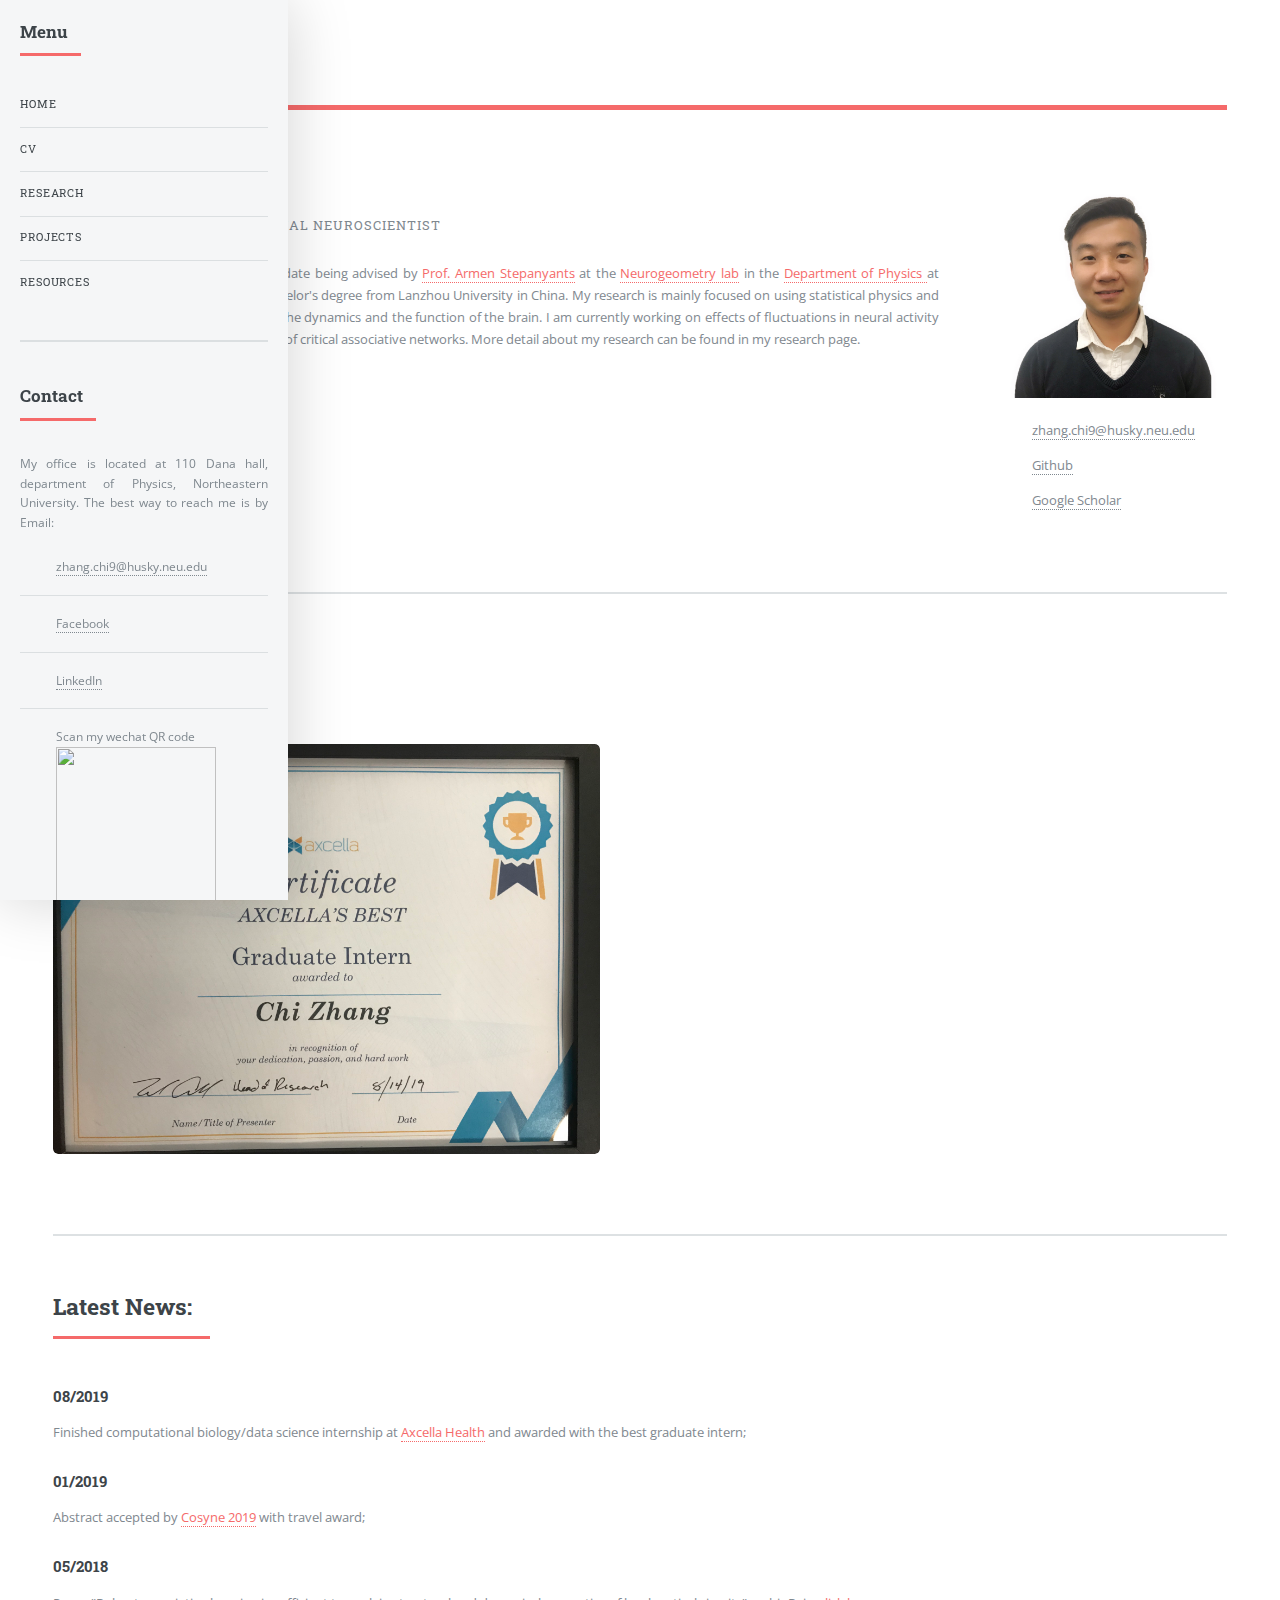
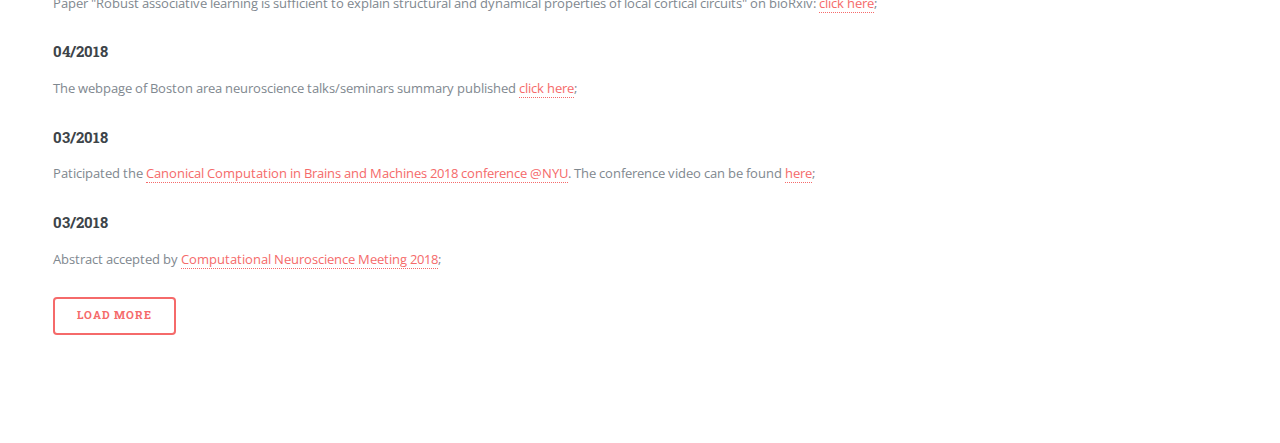
==== index.html @ 638211dc "add intern experience" ====
<!DOCTYPE HTML>
<!--
	Editorial by HTML5 UP
	html5up.net | @ajlkn
	Free for personal and commercial use under the CCA 3.0 license (html5up.net/license)
-->
<html>
	<head>
		<title>Chi Zhang @Neurogeometry lab</title>
		<meta charset="utf-8" />
		<meta name="viewport" content="width=device-width, initial-scale=1, user-scalable=no" />
		<!--[if lte IE 8]><script src="assets/js/ie/html5shiv.js"></script><![endif]-->
		<link rel="stylesheet" href="assets/css/main.css" />
		<!--[if lte IE 9]><link rel="stylesheet" href="assets/css/ie9.css" /><![endif]-->
		<!--[if lte IE 8]><link rel="stylesheet" href="assets/css/ie8.css" /><![endif]-->
		<!-- Global site tag (gtag.js) - Google Analytics -->
		<script async src="https://www.googletagmanager.com/gtag/js?id=UA-99174528-2"></script>
		<script>
		  window.dataLayer = window.dataLayer || [];
		  function gtag(){dataLayer.push(arguments);}
		  gtag('js', new Date());
		  gtag('config', 'UA-99174528-2');
		</script>
	</head>
	<body>
		<!-- Wrapper -->
			<div id="wrapper">
				<!-- Main -->
					<div id="main">
						<div class="inner">

							<!-- Header -->
								<header id="header">
									<a href="index.html" class="logo"><strong>Chi Zhang</strong> @Neurogeometry lab</a>
								</header>

							<!-- Banner -->
								<section id="banner">
									<div class="content">
										<header>
											<h2>Hi, I’m Chi Zhang<br /></h2>
											<p>I call myself a computational neuroscientist</p>
										</header>
										
										<p>I am currently a fifth-year Ph.D. candidate being advised by <a href="https://scholar.google.com/scholar?q=%22armen+stepanyants%22&hl=en&as_sdt=0,22">Prof. Armen Stepanyants</a> at the <a href = "http://www.northeastern.edu/neurogeometry/">Neurogeometry lab</a> in the <a href="https://cos.northeastern.edu/physics/">Department of Physics </a> at Northeastern University. I got my bachelor's degree from Lanzhou University in China. My research is mainly focused on using statistical physics and mathematical method to understand the dynamics and the function of the brain. I am currently working on effects of fluctuations in neural activity on the memory capacity and structure of critical associative networks. More detail about my research can be found in my research page. </p>

										<ul class="actions">
											<li><a href="CV.html" class="button">More</a></li>
										</ul>
									</div>

									<div class="image">
										<img src="images/pic01.JPG" alt="" /> 
										<br>
										<ul class='underimage'>
											<li class="fa-envelope-o"><a href="mailto:zhang.chi9@husky.neu.edu?">zhang.chi9@husky.neu.edu</a></li>
											<li class="fa-github"><a href="https://github.com/zhangchi9">Github</a></li>
											<li class="fa-google"><a href="https://scholar.google.com/citations?user=ov9pIGwAAAAJ&hl=en&authuser=1">Google Scholar</a></li>
										</ul>
									</div>
								</section>

							<!-- Section -->
								<section>
									<header class="major">
										<h2>Highlights</h2>
									</header>
									<div class="posts">
										<article>
											<a class="image"><img src="images/pic07.jpg" alt="" /></a>
											<!-- <p>Publication: Energy-efficient population coding constrains network size of a neuronal array system</p> -->
											<!-- <ul class="actions">
												<li><a href="https://www.nature.com/articles/srep19369.pdf" class="button">Download</a></li>
											</ul> -->
										</article>
						
										<!-- Section 
										<article>
											<a href="#" class="image"><img src="images/pic03.jpg" alt="" /></a>
											<h3>Tempus ullamcorper</h3>
											<p>Aenean ornare velit lacus, ac varius enim lorem ullamcorper dolore. Proin aliquam facilisis ante interdum. Sed nulla amet lorem feugiat tempus aliquam.</p>
											<ul class="actions">
												<li><a href="#" class="button">More</a></li>
											</ul>
										</article>
										<article>
											<a href="#" class="image"><img src="images/pic04.jpg" alt="" /></a>
											<h3>Sed etiam facilis</h3>
											<p>Aenean ornare velit lacus, ac varius enim lorem ullamcorper dolore. Proin aliquam facilisis ante interdum. Sed nulla amet lorem feugiat tempus aliquam.</p>
											<ul class="actions">
												<li><a href="#" class="button">More</a></li>
											</ul>
										</article>
										-->

									</div>
								</section>

							<!-- Section -->
								<section>
									<header class="major">
										<h2>Latest News:</h2>
									</header>
									<div class="features">
										<article class="moreBox">
												<div class="content">
													<h4>08/2019</h4>
													<p>Finished computational biology/data science internship at <a href="https://www.axcellahealth.com/">Axcella Health</a> and awarded with the best graduate intern;</p>
												</div>
										</article>

										<article class="moreBox">
											<div class="content">
												<h4>01/2019</h4>
												<p>Abstract accepted by <a href="http://www.cosyne.org/c/index.php?title=Cosyne_19">Cosyne 2019</a> with travel award;</p>
											</div>
										</article>

										<article class="moreBox">
											<div class="content">
												<h4>05/2018</h4>
												<p>Paper "Robust associative learning is sufficient to explain structural and dynamical properties of local cortical circuits" on bioRxiv: <a href="https://www.biorxiv.org/content/early/2018/05/11/320432">click here</a>;</p>
											</div>
										</article>

										<article class="moreBox">
											<div class="content">
												<h4>04/2018</h4>
												<p>The webpage of Boston area neuroscience talks/seminars summary published <a href="https://zhangchi9.github.io/Resources.html">click here</a>;</p>
											</div>
										</article>

										<article class="moreBox">
											<div class="content">
												<h4>03/2018</h4>
												<p>Paticipated the <a href="http://gias.nyu.edu/canonical-computation-brains-machines-2018/">Canonical Computation in Brains and Machines 2018 conference @NYU</a>. The conference video can be found <a href="https://www.youtube.com/playlist?list=PLBHioGD0U1Cjd-meZbEcz-9ZxK-mb50tZ">here</a>;</p>
											</div>
										</article>


										<article class="moreBox">
											<div class="content">
												<h4>03/2018</h4>
												<p>Abstract accepted by <a href="http://www.cnsorg.org/cns-2018">Computational Neuroscience Meeting 2018</a>;</p>
											</div>
										</article>

										<article class="moreBox" style="display: none;">
											<div class="content">
												<h4>01/2018</h4>
												<p>Created a <a href = "http://www.northeastern.edu/neurogeometry/wp-content/uploads/Database-of-Local-Connectivity.xlsx">database of connection probabilities and strengths</a> in local brain circuits in mammals. The database is a compilation of 152 articles published in peer-reviewed journals from 1990 to 2016, describing a total of 856 projections;</p>
											</div>
										</article>

										<article class="moreBox" style="display: none;">
											<div class="content">
												<h4>11/2017</h4>
												<p>Poster presented at <a href="https://www.sfn.org/annual-meeting/neuroscience-2017">SfN Annual Conference 2017</a>;</p>
											</div>
										</article>

										<article class="moreBox" style="display: none;"> 
											<div class="content">
												<h4>07/2017</h4>
												<p>Completed the <a href="http://nand.princeton.edu/">Neurotechnologies for Analysis of Neural Dynamics</a> summer course at Princeton;</p>
											</div>
										</article>

										<article class="moreBox" style="display: none;">
											<div class="content">
												<h4>06/2017</h4>  
												<p>Poster presented at <a href="https://www.math.uh.edu/~zpkilpat/icmns2017/index.html">Mathematical Neuroscience Conference 2017</a>;</p>
											</div>
										</article>

										<article class="moreBox" style="display: none;">
											<div class="content">
												<h4>05/2017</h4>
												<p>Abstract accepted by <a href="https://www.sfn.org/annual-meeting/neuroscience-2017">SfN Annual Conference 2017</a>;</p>
											</div>
										</article>

										<article class="moreBox" style="display: none;">
											<div class="content">
												<h4>04/2017</h4> 
												<p>Abstract accepted by <a href="http://www.cnsorg.org/cns-2017">Computational Neuroscience Meeting 2017</a>;</p>
											</div>
										</article>

										<article class="moreBox" style="display: none;"> 
											<div class="content">
												<h4>03/2017</h4>  
												<p>Abstract accepted by <a href="https://www.math.uh.edu/~zpkilpat/icmns2017/index.html">Mathematical Neuroscience Conference 2017</a>;</p>
											</div>
										
										</article>

										<article> 
											<ul class="actions">
												<li><a href="#" id="loadMore" class="button">Load More</a></li>
											</ul>
										</article>

									</div>
								</section>


						</div>
					</div>

				<!-- Sidebar -->
					<div id="sidebar">
						<div class="inner">
							<!-- Menu -->
								<nav id="menu">
									<header class="major">
										<h2>Menu</h2>
									</header>
									<ul>
										<li><a href="index.html">Home</a></li>
										<li><a href="CV.html">CV</a></li>
										<li><a href="Research.html">Research</a></li>
										<li><a href="projects.html">Projects</a></li>
										<li>
											<span class="opener">Resources</span>
											<ul>
												<li><a href="Resources.html#programming">Programing tricks</a></li>
												<li><a href="Resources.html#talks">Boston Area Neuroscience Talks</a></li>
												<li><a href="Resources.html#conference">Neuroscience conference</a></li>
												<li><a href="Resources.html#course">Machine Learning and Data Science course</a></li>
												<li><a href="Resources.html#books">Textbook</a></li>
												<li><a href="Resources.html#blogs">Blog</a></li>
											</ul>
										</li>
									</ul>
								</nav>

							<!-- Section -->
								<section>
									<header class="major">
										<h2>Contact</h2>
									</header>
									<p>My office is located at 110 Dana hall, department of Physics, Northeastern University. The best way to reach me is by Email:</p>
									<ul class="contact">
										<li class="fa-envelope-o"><a href="mailto:zhang.chi9@husky.neu.edu?" >zhang.chi9@husky.neu.edu</a></li>
										<li class="fa-facebook"><a href="https://www.facebook.com/chi.zhang.9809" >Facebook</a></li>
										<li class="fa-linkedin"><a href="https://www.linkedin.com/in/chi-zhang-2018" >LinkedIn</a></li>
										<li class="fa-weixin">Scan my wechat QR code<br> 
										<img src="images/pic02.jpg" alt="" height="160" width="160"/> 
										</li>

										<li class="fa-home">110 Forsyth St. Boston, MA 02115</li>
									</ul>
									
									<div id="map"></div>
								    <script>
								      function initMap() {
								        var uluru = {lat: 42.338080, lng: -71.089346};
								        var map = new google.maps.Map(document.getElementById('map'), {
								          zoom: 15,
								          center: uluru
								        });
								        var marker = new google.maps.Marker({
								          position: uluru,
								          map: map
								        });
								      }
								    </script>


								</section>

							<!-- Footer -->
								<footer id="footer">
									<p class="copyright">&copy; 2018 Chi Zhang. Template designed by <a href="https://html5up.net">HTML5 UP</a>.</p>
								</footer>
								

						</div>
					</div>

			</div>

		<!-- Scripts -->
			<script async defer
			src="https://maps.googleapis.com/maps/api/js?key=AIzaSyCtoNb4um4LyJJDg_8c-vttPyoMg0Mv3jc&callback=initMap">
		 	</script>
			<script src="assets/js/jquery.min.js"></script>
			<script src="assets/js/skel.min.js"></script>
			<script src="assets/js/util.js"></script>
			<script src="assets/js/loadmore.js"></script>
			<!--[if lte IE 8]><script src="assets/js/ie/respond.min.js"></script><![endif]-->
			<script src="assets/js/main.js"></script>

	</body>
</html>
---- assets/css/main.css ----
@import url(font-awesome.min.css);
@import url("https://fonts.googleapis.com/css?family=Open+Sans:400,600,400italic,600italic|Roboto+Slab:400,700");

/*
	Editorial by HTML5 UP
	html5up.net | @ajlkn
	Free for personal and commercial use under the CCA 3.0 license (html5up.net/license)
*/

/* Reset */

	html, body, div, span, applet, object, iframe, h1, h2, h3, h4, h5, h6, p, blockquote, pre, a, abbr, acronym, address, big, cite, code, del, dfn, em, img, ins, kbd, q, s, samp, small, strike, strong, sub, sup, tt, var, b, u, i, center, dl, dt, dd, ol, ul, li, fieldset, form, label, legend, table, caption, tbody, tfoot, thead, tr, th, td, article, aside, canvas, details, embed, figure, figcaption, footer, header, hgroup, menu, nav, output, ruby, section, summary, time, mark, audio, video {
		margin: 0;
		padding: 0;
		border: 0;
		font-size: 100%;
		font: inherit;
		vertical-align: baseline;
		text-align:justify;
	}

	article, aside, details, figcaption, figure, footer, header, hgroup, menu, nav, section {
		display: block;
	}

	body {
		line-height: 1;
	}

	ol, ul {
		list-style: none;
	}

	blockquote, q {
		quotes: none;
	}

	blockquote:before, blockquote:after, q:before, q:after {
		content: '';
		content: none;
	}

	table {
		border-collapse: collapse;
		border-spacing: 0;
	}

	body {
		-webkit-text-size-adjust: none;
	}

/* Box Model */

	*, *:before, *:after {
		-moz-box-sizing: border-box;
		-webkit-box-sizing: border-box;
		box-sizing: border-box;
	}

/* Grid */

	.row {
		border-bottom: solid 1px transparent;
		-moz-box-sizing: border-box;
		-webkit-box-sizing: border-box;
		box-sizing: border-box;
	}

	.row > * {
		float: left;
		-moz-box-sizing: border-box;
		-webkit-box-sizing: border-box;
		box-sizing: border-box;
	}

	.row:after, .row:before {
		content: '';
		display: block;
		clear: both;
		height: 0;
	}

	.row.uniform > * > :first-child {
		margin-top: 0;
	}

	.row.uniform > * > :last-child {
		margin-bottom: 0;
	}

	.row.\30 \25 > * {
		padding: 0 0 0 0em;
	}

	.row.\30 \25 {
		margin: 0 0 -1px 0em;
	}

	.row.uniform.\30 \25 > * {
		padding: 0em 0 0 0em;
	}

	.row.uniform.\30 \25 {
		margin: 0em 0 -1px 0em;
	}

	.row > * {
		padding: 0 0 0 1.5em;
	}

	.row {
		margin: 0 0 -1px -1.5em;
	}

	.row.uniform > * {
		padding: 1.5em 0 0 1.5em;
	}

	.row.uniform {
		margin: -1.5em 0 -1px -1.5em;
	}

	.row.\32 00\25 > * {
		padding: 0 0 0 3em;
	}

	.row.\32 00\25 {
		margin: 0 0 -1px -3em;
	}

	.row.uniform.\32 00\25 > * {
		padding: 3em 0 0 3em;
	}

	.row.uniform.\32 00\25 {
		margin: -3em 0 -1px -3em;
	}

	.row.\31 50\25 > * {
		padding: 0 0 0 2.25em;
	}

	.row.\31 50\25 {
		margin: 0 0 -1px -2.25em;
	}

	.row.uniform.\31 50\25 > * {
		padding: 2.25em 0 0 2.25em;
	}

	.row.uniform.\31 50\25 {
		margin: -2.25em 0 -1px -2.25em;
	}

	.row.\35 0\25 > * {
		padding: 0 0 0 0.75em;
	}

	.row.\35 0\25 {
		margin: 0 0 -1px -0.75em;
	}

	.row.uniform.\35 0\25 > * {
		padding: 0.75em 0 0 0.75em;
	}

	.row.uniform.\35 0\25 {
		margin: -0.75em 0 -1px -0.75em;
	}

	.row.\32 5\25 > * {
		padding: 0 0 0 0.375em;
	}

	.row.\32 5\25 {
		margin: 0 0 -1px -0.375em;
	}

	.row.uniform.\32 5\25 > * {
		padding: 0.375em 0 0 0.375em;
	}

	.row.uniform.\32 5\25 {
		margin: -0.375em 0 -1px -0.375em;
	}

	.\31 2u, .\31 2u\24 {
		width: 100%;
		clear: none;
		margin-left: 0;
	}

	.\31 1u, .\31 1u\24 {
		width: 91.6666666667%;
		clear: none;
		margin-left: 0;
	}

	.\31 0u, .\31 0u\24 {
		width: 83.3333333333%;
		clear: none;
		margin-left: 0;
	}

	.\39 u, .\39 u\24 {
		width: 75%;
		clear: none;
		margin-left: 0;
	}

	.\38 u, .\38 u\24 {
		width: 66.6666666667%;
		clear: none;
		margin-left: 0;
	}

	.\37 u, .\37 u\24 {
		width: 58.3333333333%;
		clear: none;
		margin-left: 0;
	}

	.\36 u, .\36 u\24 {
		width: 50%;
		clear: none;
		margin-left: 0;
	}

	.\35 u, .\35 u\24 {
		width: 41.6666666667%;
		clear: none;
		margin-left: 0;
	}

	.\34 u, .\34 u\24 {
		width: 33.3333333333%;
		clear: none;
		margin-left: 0;
	}

	.\33 u, .\33 u\24 {
		width: 25%;
		clear: none;
		margin-left: 0;
	}

	.\32 u, .\32 u\24 {
		width: 16.6666666667%;
		clear: none;
		margin-left: 0;
	}

	.\31 u, .\31 u\24 {
		width: 8.3333333333%;
		clear: none;
		margin-left: 0;
	}

	.\31 2u\24 + *,
	.\31 1u\24 + *,
	.\31 0u\24 + *,
	.\39 u\24 + *,
	.\38 u\24 + *,
	.\37 u\24 + *,
	.\36 u\24 + *,
	.\35 u\24 + *,
	.\34 u\24 + *,
	.\33 u\24 + *,
	.\32 u\24 + *,
	.\31 u\24 + * {
		clear: left;
	}

	.\-11u {
		margin-left: 91.66667%;
	}

	.\-10u {
		margin-left: 83.33333%;
	}

	.\-9u {
		margin-left: 75%;
	}

	.\-8u {
		margin-left: 66.66667%;
	}

	.\-7u {
		margin-left: 58.33333%;
	}

	.\-6u {
		margin-left: 50%;
	}

	.\-5u {
		margin-left: 41.66667%;
	}

	.\-4u {
		margin-left: 33.33333%;
	}

	.\-3u {
		margin-left: 25%;
	}

	.\-2u {
		margin-left: 16.66667%;
	}

	.\-1u {
		margin-left: 8.33333%;
	}

	@media screen and (max-width: 1680px) {

		.row > * {
			padding: 0 0 0 1.5em;
		}

		.row {
			margin: 0 0 -1px -1.5em;
		}

		.row.uniform > * {
			padding: 1.5em 0 0 1.5em;
		}

		.row.uniform {
			margin: -1.5em 0 -1px -1.5em;
		}

		.row.\32 00\25 > * {
			padding: 0 0 0 3em;
		}

		.row.\32 00\25 {
			margin: 0 0 -1px -3em;
		}

		.row.uniform.\32 00\25 > * {
			padding: 3em 0 0 3em;
		}

		.row.uniform.\32 00\25 {
			margin: -3em 0 -1px -3em;
		}

		.row.\31 50\25 > * {
			padding: 0 0 0 2.25em;
		}

		.row.\31 50\25 {
			margin: 0 0 -1px -2.25em;
		}

		.row.uniform.\31 50\25 > * {
			padding: 2.25em 0 0 2.25em;
		}

		.row.uniform.\31 50\25 {
			margin: -2.25em 0 -1px -2.25em;
		}

		.row.\35 0\25 > * {
			padding: 0 0 0 0.75em;
		}

		.row.\35 0\25 {
			margin: 0 0 -1px -0.75em;
		}

		.row.uniform.\35 0\25 > * {
			padding: 0.75em 0 0 0.75em;
		}

		.row.uniform.\35 0\25 {
			margin: -0.75em 0 -1px -0.75em;
		}

		.row.\32 5\25 > * {
			padding: 0 0 0 0.375em;
		}

		.row.\32 5\25 {
			margin: 0 0 -1px -0.375em;
		}

		.row.uniform.\32 5\25 > * {
			padding: 0.375em 0 0 0.375em;
		}

		.row.uniform.\32 5\25 {
			margin: -0.375em 0 -1px -0.375em;
		}

		.\31 2u\28xlarge\29, .\31 2u\24\28xlarge\29 {
			width: 100%;
			clear: none;
			margin-left: 0;
		}

		.\31 1u\28xlarge\29, .\31 1u\24\28xlarge\29 {
			width: 91.6666666667%;
			clear: none;
			margin-left: 0;
		}

		.\31 0u\28xlarge\29, .\31 0u\24\28xlarge\29 {
			width: 83.3333333333%;
			clear: none;
			margin-left: 0;
		}

		.\39 u\28xlarge\29, .\39 u\24\28xlarge\29 {
			width: 75%;
			clear: none;
			margin-left: 0;
		}

		.\38 u\28xlarge\29, .\38 u\24\28xlarge\29 {
			width: 66.6666666667%;
			clear: none;
			margin-left: 0;
		}

		.\37 u\28xlarge\29, .\37 u\24\28xlarge\29 {
			width: 58.3333333333%;
			clear: none;
			margin-left: 0;
		}

		.\36 u\28xlarge\29, .\36 u\24\28xlarge\29 {
			width: 50%;
			clear: none;
			margin-left: 0;
		}

		.\35 u\28xlarge\29, .\35 u\24\28xlarge\29 {
			width: 41.6666666667%;
			clear: none;
			margin-left: 0;
		}

		.\34 u\28xlarge\29, .\34 u\24\28xlarge\29 {
			width: 33.3333333333%;
			clear: none;
			margin-left: 0;
		}

		.\33 u\28xlarge\29, .\33 u\24\28xlarge\29 {
			width: 25%;
			clear: none;
			margin-left: 0;
		}

		.\32 u\28xlarge\29, .\32 u\24\28xlarge\29 {
			width: 16.6666666667%;
			clear: none;
			margin-left: 0;
		}

		.\31 u\28xlarge\29, .\31 u\24\28xlarge\29 {
			width: 8.3333333333%;
			clear: none;
			margin-left: 0;
		}

		.\31 2u\24\28xlarge\29 + *,
		.\31 1u\24\28xlarge\29 + *,
		.\31 0u\24\28xlarge\29 + *,
		.\39 u\24\28xlarge\29 + *,
		.\38 u\24\28xlarge\29 + *,
		.\37 u\24\28xlarge\29 + *,
		.\36 u\24\28xlarge\29 + *,
		.\35 u\24\28xlarge\29 + *,
		.\34 u\24\28xlarge\29 + *,
		.\33 u\24\28xlarge\29 + *,
		.\32 u\24\28xlarge\29 + *,
		.\31 u\24\28xlarge\29 + * {
			clear: left;
		}

		.\-11u\28xlarge\29 {
			margin-left: 91.66667%;
		}

		.\-10u\28xlarge\29 {
			margin-left: 83.33333%;
		}

		.\-9u\28xlarge\29 {
			margin-left: 75%;
		}

		.\-8u\28xlarge\29 {
			margin-left: 66.66667%;
		}

		.\-7u\28xlarge\29 {
			margin-left: 58.33333%;
		}

		.\-6u\28xlarge\29 {
			margin-left: 50%;
		}

		.\-5u\28xlarge\29 {
			margin-left: 41.66667%;
		}

		.\-4u\28xlarge\29 {
			margin-left: 33.33333%;
		}

		.\-3u\28xlarge\29 {
			margin-left: 25%;
		}

		.\-2u\28xlarge\29 {
			margin-left: 16.66667%;
		}

		.\-1u\28xlarge\29 {
			margin-left: 8.33333%;
		}

	}

	@media screen and (max-width: 1280px) {

		.row > * {
			padding: 0 0 0 1.5em;
		}

		.row {
			margin: 0 0 -1px -1.5em;
		}

		.row.uniform > * {
			padding: 1.5em 0 0 1.5em;
		}

		.row.uniform {
			margin: -1.5em 0 -1px -1.5em;
		}

		.row.\32 00\25 > * {
			padding: 0 0 0 3em;
		}

		.row.\32 00\25 {
			margin: 0 0 -1px -3em;
		}

		.row.uniform.\32 00\25 > * {
			padding: 3em 0 0 3em;
		}

		.row.uniform.\32 00\25 {
			margin: -3em 0 -1px -3em;
		}

		.row.\31 50\25 > * {
			padding: 0 0 0 2.25em;
		}

		.row.\31 50\25 {
			margin: 0 0 -1px -2.25em;
		}

		.row.uniform.\31 50\25 > * {
			padding: 2.25em 0 0 2.25em;
		}

		.row.uniform.\31 50\25 {
			margin: -2.25em 0 -1px -2.25em;
		}

		.row.\35 0\25 > * {
			padding: 0 0 0 0.75em;
		}

		.row.\35 0\25 {
			margin: 0 0 -1px -0.75em;
		}

		.row.uniform.\35 0\25 > * {
			padding: 0.75em 0 0 0.75em;
		}

		.row.uniform.\35 0\25 {
			margin: -0.75em 0 -1px -0.75em;
		}

		.row.\32 5\25 > * {
			padding: 0 0 0 0.375em;
		}

		.row.\32 5\25 {
			margin: 0 0 -1px -0.375em;
		}

		.row.uniform.\32 5\25 > * {
			padding: 0.375em 0 0 0.375em;
		}

		.row.uniform.\32 5\25 {
			margin: -0.375em 0 -1px -0.375em;
		}

		.\31 2u\28large\29, .\31 2u\24\28large\29 {
			width: 100%;
			clear: none;
			margin-left: 0;
		}

		.\31 1u\28large\29, .\31 1u\24\28large\29 {
			width: 91.6666666667%;
			clear: none;
			margin-left: 0;
		}

		.\31 0u\28large\29, .\31 0u\24\28large\29 {
			width: 83.3333333333%;
			clear: none;
			margin-left: 0;
		}

		.\39 u\28large\29, .\39 u\24\28large\29 {
			width: 75%;
			clear: none;
			margin-left: 0;
		}

		.\38 u\28large\29, .\38 u\24\28large\29 {
			width: 66.6666666667%;
			clear: none;
			margin-left: 0;
		}

		.\37 u\28large\29, .\37 u\24\28large\29 {
			width: 58.3333333333%;
			clear: none;
			margin-left: 0;
		}

		.\36 u\28large\29, .\36 u\24\28large\29 {
			width: 50%;
			clear: none;
			margin-left: 0;
		}

		.\35 u\28large\29, .\35 u\24\28large\29 {
			width: 41.6666666667%;
			clear: none;
			margin-left: 0;
		}

		.\34 u\28large\29, .\34 u\24\28large\29 {
			width: 33.3333333333%;
			clear: none;
			margin-left: 0;
		}

		.\33 u\28large\29, .\33 u\24\28large\29 {
			width: 25%;
			clear: none;
			margin-left: 0;
		}

		.\32 u\28large\29, .\32 u\24\28large\29 {
			width: 16.6666666667%;
			clear: none;
			margin-left: 0;
		}

		.\31 u\28large\29, .\31 u\24\28large\29 {
			width: 8.3333333333%;
			clear: none;
			margin-left: 0;
		}

		.\31 2u\24\28large\29 + *,
		.\31 1u\24\28large\29 + *,
		.\31 0u\24\28large\29 + *,
		.\39 u\24\28large\29 + *,
		.\38 u\24\28large\29 + *,
		.\37 u\24\28large\29 + *,
		.\36 u\24\28large\29 + *,
		.\35 u\24\28large\29 + *,
		.\34 u\24\28large\29 + *,
		.\33 u\24\28large\29 + *,
		.\32 u\24\28large\29 + *,
		.\31 u\24\28large\29 + * {
			clear: left;
		}

		.\-11u\28large\29 {
			margin-left: 91.66667%;
		}

		.\-10u\28large\29 {
			margin-left: 83.33333%;
		}

		.\-9u\28large\29 {
			margin-left: 75%;
		}

		.\-8u\28large\29 {
			margin-left: 66.66667%;
		}

		.\-7u\28large\29 {
			margin-left: 58.33333%;
		}

		.\-6u\28large\29 {
			margin-left: 50%;
		}

		.\-5u\28large\29 {
			margin-left: 41.66667%;
		}

		.\-4u\28large\29 {
			margin-left: 33.33333%;
		}

		.\-3u\28large\29 {
			margin-left: 25%;
		}

		.\-2u\28large\29 {
			margin-left: 16.66667%;
		}

		.\-1u\28large\29 {
			margin-left: 8.33333%;
		}

	}

	@media screen and (max-width: 980px) {

		.row > * {
			padding: 0 0 0 1.5em;
		}

		.row {
			margin: 0 0 -1px -1.5em;
		}

		.row.uniform > * {
			padding: 1.5em 0 0 1.5em;
		}

		.row.uniform {
			margin: -1.5em 0 -1px -1.5em;
		}

		.row.\32 00\25 > * {
			padding: 0 0 0 3em;
		}

		.row.\32 00\25 {
			margin: 0 0 -1px -3em;
		}

		.row.uniform.\32 00\25 > * {
			padding: 3em 0 0 3em;
		}

		.row.uniform.\32 00\25 {
			margin: -3em 0 -1px -3em;
		}

		.row.\31 50\25 > * {
			padding: 0 0 0 2.25em;
		}

		.row.\31 50\25 {
			margin: 0 0 -1px -2.25em;
		}

		.row.uniform.\31 50\25 > * {
			padding: 2.25em 0 0 2.25em;
		}

		.row.uniform.\31 50\25 {
			margin: -2.25em 0 -1px -2.25em;
		}

		.row.\35 0\25 > * {
			padding: 0 0 0 0.75em;
		}

		.row.\35 0\25 {
			margin: 0 0 -1px -0.75em;
		}

		.row.uniform.\35 0\25 > * {
			padding: 0.75em 0 0 0.75em;
		}

		.row.uniform.\35 0\25 {
			margin: -0.75em 0 -1px -0.75em;
		}

		.row.\32 5\25 > * {
			padding: 0 0 0 0.375em;
		}

		.row.\32 5\25 {
			margin: 0 0 -1px -0.375em;
		}

		.row.uniform.\32 5\25 > * {
			padding: 0.375em 0 0 0.375em;
		}

		.row.uniform.\32 5\25 {
			margin: -0.375em 0 -1px -0.375em;
		}

		.\31 2u\28medium\29, .\31 2u\24\28medium\29 {
			width: 100%;
			clear: none;
			margin-left: 0;
		}

		.\31 1u\28medium\29, .\31 1u\24\28medium\29 {
			width: 91.6666666667%;
			clear: none;
			margin-left: 0;
		}

		.\31 0u\28medium\29, .\31 0u\24\28medium\29 {
			width: 83.3333333333%;
			clear: none;
			margin-left: 0;
		}

		.\39 u\28medium\29, .\39 u\24\28medium\29 {
			width: 75%;
			clear: none;
			margin-left: 0;
		}

		.\38 u\28medium\29, .\38 u\24\28medium\29 {
			width: 66.6666666667%;
			clear: none;
			margin-left: 0;
		}

		.\37 u\28medium\29, .\37 u\24\28medium\29 {
			width: 58.3333333333%;
			clear: none;
			margin-left: 0;
		}

		.\36 u\28medium\29, .\36 u\24\28medium\29 {
			width: 50%;
			clear: none;
			margin-left: 0;
		}

		.\35 u\28medium\29, .\35 u\24\28medium\29 {
			width: 41.6666666667%;
			clear: none;
			margin-left: 0;
		}

		.\34 u\28medium\29, .\34 u\24\28medium\29 {
			width: 33.3333333333%;
			clear: none;
			margin-left: 0;
		}

		.\33 u\28medium\29, .\33 u\24\28medium\29 {
			width: 25%;
			clear: none;
			margin-left: 0;
		}

		.\32 u\28medium\29, .\32 u\24\28medium\29 {
			width: 16.6666666667%;
			clear: none;
			margin-left: 0;
		}

		.\31 u\28medium\29, .\31 u\24\28medium\29 {
			width: 8.3333333333%;
			clear: none;
			margin-left: 0;
		}

		.\31 2u\24\28medium\29 + *,
		.\31 1u\24\28medium\29 + *,
		.\31 0u\24\28medium\29 + *,
		.\39 u\24\28medium\29 + *,
		.\38 u\24\28medium\29 + *,
		.\37 u\24\28medium\29 + *,
		.\36 u\24\28medium\29 + *,
		.\35 u\24\28medium\29 + *,
		.\34 u\24\28medium\29 + *,
		.\33 u\24\28medium\29 + *,
		.\32 u\24\28medium\29 + *,
		.\31 u\24\28medium\29 + * {
			clear: left;
		}

		.\-11u\28medium\29 {
			margin-left: 91.66667%;
		}

		.\-10u\28medium\29 {
			margin-left: 83.33333%;
		}

		.\-9u\28medium\29 {
			margin-left: 75%;
		}

		.\-8u\28medium\29 {
			margin-left: 66.66667%;
		}

		.\-7u\28medium\29 {
			margin-left: 58.33333%;
		}

		.\-6u\28medium\29 {
			margin-left: 50%;
		}

		.\-5u\28medium\29 {
			margin-left: 41.66667%;
		}

		.\-4u\28medium\29 {
			margin-left: 33.33333%;
		}

		.\-3u\28medium\29 {
			margin-left: 25%;
		}

		.\-2u\28medium\29 {
			margin-left: 16.66667%;
		}

		.\-1u\28medium\29 {
			margin-left: 8.33333%;
		}

	}

	@media screen and (max-width: 736px) {

		.row > * {
			padding: 0 0 0 1.5em;
		}

		.row {
			margin: 0 0 -1px -1.5em;
		}

		.row.uniform > * {
			padding: 1.5em 0 0 1.5em;
		}

		.row.uniform {
			margin: -1.5em 0 -1px -1.5em;
		}

		.row.\32 00\25 > * {
			padding: 0 0 0 3em;
		}

		.row.\32 00\25 {
			margin: 0 0 -1px -3em;
		}

		.row.uniform.\32 00\25 > * {
			padding: 3em 0 0 3em;
		}

		.row.uniform.\32 00\25 {
			margin: -3em 0 -1px -3em;
		}

		.row.\31 50\25 > * {
			padding: 0 0 0 2.25em;
		}

		.row.\31 50\25 {
			margin: 0 0 -1px -2.25em;
		}

		.row.uniform.\31 50\25 > * {
			padding: 2.25em 0 0 2.25em;
		}

		.row.uniform.\31 50\25 {
			margin: -2.25em 0 -1px -2.25em;
		}

		.row.\35 0\25 > * {
			padding: 0 0 0 0.75em;
		}

		.row.\35 0\25 {
			margin: 0 0 -1px -0.75em;
		}

		.row.uniform.\35 0\25 > * {
			padding: 0.75em 0 0 0.75em;
		}

		.row.uniform.\35 0\25 {
			margin: -0.75em 0 -1px -0.75em;
		}

		.row.\32 5\25 > * {
			padding: 0 0 0 0.375em;
		}

		.row.\32 5\25 {
			margin: 0 0 -1px -0.375em;
		}

		.row.uniform.\32 5\25 > * {
			padding: 0.375em 0 0 0.375em;
		}

		.row.uniform.\32 5\25 {
			margin: -0.375em 0 -1px -0.375em;
		}

		.\31 2u\28small\29, .\31 2u\24\28small\29 {
			width: 100%;
			clear: none;
			margin-left: 0;
		}

		.\31 1u\28small\29, .\31 1u\24\28small\29 {
			width: 91.6666666667%;
			clear: none;
			margin-left: 0;
		}

		.\31 0u\28small\29, .\31 0u\24\28small\29 {
			width: 83.3333333333%;
			clear: none;
			margin-left: 0;
		}

		.\39 u\28small\29, .\39 u\24\28small\29 {
			width: 75%;
			clear: none;
			margin-left: 0;
		}

		.\38 u\28small\29, .\38 u\24\28small\29 {
			width: 66.6666666667%;
			clear: none;
			margin-left: 0;
		}

		.\37 u\28small\29, .\37 u\24\28small\29 {
			width: 58.3333333333%;
			clear: none;
			margin-left: 0;
		}

		.\36 u\28small\29, .\36 u\24\28small\29 {
			width: 50%;
			clear: none;
			margin-left: 0;
		}

		.\35 u\28small\29, .\35 u\24\28small\29 {
			width: 41.6666666667%;
			clear: none;
			margin-left: 0;
		}

		.\34 u\28small\29, .\34 u\24\28small\29 {
			width: 33.3333333333%;
			clear: none;
			margin-left: 0;
		}

		.\33 u\28small\29, .\33 u\24\28small\29 {
			width: 25%;
			clear: none;
			margin-left: 0;
		}

		.\32 u\28small\29, .\32 u\24\28small\29 {
			width: 16.6666666667%;
			clear: none;
			margin-left: 0;
		}

		.\31 u\28small\29, .\31 u\24\28small\29 {
			width: 8.3333333333%;
			clear: none;
			margin-left: 0;
		}

		.\31 2u\24\28small\29 + *,
		.\31 1u\24\28small\29 + *,
		.\31 0u\24\28small\29 + *,
		.\39 u\24\28small\29 + *,
		.\38 u\24\28small\29 + *,
		.\37 u\24\28small\29 + *,
		.\36 u\24\28small\29 + *,
		.\35 u\24\28small\29 + *,
		.\34 u\24\28small\29 + *,
		.\33 u\24\28small\29 + *,
		.\32 u\24\28small\29 + *,
		.\31 u\24\28small\29 + * {
			clear: left;
		}

		.\-11u\28small\29 {
			margin-left: 91.66667%;
		}

		.\-10u\28small\29 {
			margin-left: 83.33333%;
		}

		.\-9u\28small\29 {
			margin-left: 75%;
		}

		.\-8u\28small\29 {
			margin-left: 66.66667%;
		}

		.\-7u\28small\29 {
			margin-left: 58.33333%;
		}

		.\-6u\28small\29 {
			margin-left: 50%;
		}

		.\-5u\28small\29 {
			margin-left: 41.66667%;
		}

		.\-4u\28small\29 {
			margin-left: 33.33333%;
		}

		.\-3u\28small\29 {
			margin-left: 25%;
		}

		.\-2u\28small\29 {
			margin-left: 16.66667%;
		}

		.\-1u\28small\29 {
			margin-left: 8.33333%;
		}

	}

	@media screen and (max-width: 480px) {

		.row > * {
			padding: 0 0 0 1.5em;
		}

		.row {
			margin: 0 0 -1px -1.5em;
		}

		.row.uniform > * {
			padding: 1.5em 0 0 1.5em;
		}

		.row.uniform {
			margin: -1.5em 0 -1px -1.5em;
		}

		.row.\32 00\25 > * {
			padding: 0 0 0 3em;
		}

		.row.\32 00\25 {
			margin: 0 0 -1px -3em;
		}

		.row.uniform.\32 00\25 > * {
			padding: 3em 0 0 3em;
		}

		.row.uniform.\32 00\25 {
			margin: -3em 0 -1px -3em;
		}

		.row.\31 50\25 > * {
			padding: 0 0 0 2.25em;
		}

		.row.\31 50\25 {
			margin: 0 0 -1px -2.25em;
		}

		.row.uniform.\31 50\25 > * {
			padding: 2.25em 0 0 2.25em;
		}

		.row.uniform.\31 50\25 {
			margin: -2.25em 0 -1px -2.25em;
		}

		.row.\35 0\25 > * {
			padding: 0 0 0 0.75em;
		}

		.row.\35 0\25 {
			margin: 0 0 -1px -0.75em;
		}

		.row.uniform.\35 0\25 > * {
			padding: 0.75em 0 0 0.75em;
		}

		.row.uniform.\35 0\25 {
			margin: -0.75em 0 -1px -0.75em;
		}

		.row.\32 5\25 > * {
			padding: 0 0 0 0.375em;
		}

		.row.\32 5\25 {
			margin: 0 0 -1px -0.375em;
		}

		.row.uniform.\32 5\25 > * {
			padding: 0.375em 0 0 0.375em;
		}

		.row.uniform.\32 5\25 {
			margin: -0.375em 0 -1px -0.375em;
		}

		.\31 2u\28xsmall\29, .\31 2u\24\28xsmall\29 {
			width: 100%;
			clear: none;
			margin-left: 0;
		}

		.\31 1u\28xsmall\29, .\31 1u\24\28xsmall\29 {
			width: 91.6666666667%;
			clear: none;
			margin-left: 0;
		}

		.\31 0u\28xsmall\29, .\31 0u\24\28xsmall\29 {
			width: 83.3333333333%;
			clear: none;
			margin-left: 0;
		}

		.\39 u\28xsmall\29, .\39 u\24\28xsmall\29 {
			width: 75%;
			clear: none;
			margin-left: 0;
		}

		.\38 u\28xsmall\29, .\38 u\24\28xsmall\29 {
			width: 66.6666666667%;
			clear: none;
			margin-left: 0;
		}

		.\37 u\28xsmall\29, .\37 u\24\28xsmall\29 {
			width: 58.3333333333%;
			clear: none;
			margin-left: 0;
		}

		.\36 u\28xsmall\29, .\36 u\24\28xsmall\29 {
			width: 50%;
			clear: none;
			margin-left: 0;
		}

		.\35 u\28xsmall\29, .\35 u\24\28xsmall\29 {
			width: 41.6666666667%;
			clear: none;
			margin-left: 0;
		}

		.\34 u\28xsmall\29, .\34 u\24\28xsmall\29 {
			width: 33.3333333333%;
			clear: none;
			margin-left: 0;
		}

		.\33 u\28xsmall\29, .\33 u\24\28xsmall\29 {
			width: 25%;
			clear: none;
			margin-left: 0;
		}

		.\32 u\28xsmall\29, .\32 u\24\28xsmall\29 {
			width: 16.6666666667%;
			clear: none;
			margin-left: 0;
		}

		.\31 u\28xsmall\29, .\31 u\24\28xsmall\29 {
			width: 8.3333333333%;
			clear: none;
			margin-left: 0;
		}

		.\31 2u\24\28xsmall\29 + *,
		.\31 1u\24\28xsmall\29 + *,
		.\31 0u\24\28xsmall\29 + *,
		.\39 u\24\28xsmall\29 + *,
		.\38 u\24\28xsmall\29 + *,
		.\37 u\24\28xsmall\29 + *,
		.\36 u\24\28xsmall\29 + *,
		.\35 u\24\28xsmall\29 + *,
		.\34 u\24\28xsmall\29 + *,
		.\33 u\24\28xsmall\29 + *,
		.\32 u\24\28xsmall\29 + *,
		.\31 u\24\28xsmall\29 + * {
			clear: left;
		}

		.\-11u\28xsmall\29 {
			margin-left: 91.66667%;
		}

		.\-10u\28xsmall\29 {
			margin-left: 83.33333%;
		}

		.\-9u\28xsmall\29 {
			margin-left: 75%;
		}

		.\-8u\28xsmall\29 {
			margin-left: 66.66667%;
		}

		.\-7u\28xsmall\29 {
			margin-left: 58.33333%;
		}

		.\-6u\28xsmall\29 {
			margin-left: 50%;
		}

		.\-5u\28xsmall\29 {
			margin-left: 41.66667%;
		}

		.\-4u\28xsmall\29 {
			margin-left: 33.33333%;
		}

		.\-3u\28xsmall\29 {
			margin-left: 25%;
		}

		.\-2u\28xsmall\29 {
			margin-left: 16.66667%;
		}

		.\-1u\28xsmall\29 {
			margin-left: 8.33333%;
		}

	}

	@media screen and (max-width: 360px) {

		.row > * {
			padding: 0 0 0 1.5em;
		}

		.row {
			margin: 0 0 -1px -1.5em;
		}

		.row.uniform > * {
			padding: 1.5em 0 0 1.5em;
		}

		.row.uniform {
			margin: -1.5em 0 -1px -1.5em;
		}

		.row.\32 00\25 > * {
			padding: 0 0 0 3em;
		}

		.row.\32 00\25 {
			margin: 0 0 -1px -3em;
		}

		.row.uniform.\32 00\25 > * {
			padding: 3em 0 0 3em;
		}

		.row.uniform.\32 00\25 {
			margin: -3em 0 -1px -3em;
		}

		.row.\31 50\25 > * {
			padding: 0 0 0 2.25em;
		}

		.row.\31 50\25 {
			margin: 0 0 -1px -2.25em;
		}

		.row.uniform.\31 50\25 > * {
			padding: 2.25em 0 0 2.25em;
		}

		.row.uniform.\31 50\25 {
			margin: -2.25em 0 -1px -2.25em;
		}

		.row.\35 0\25 > * {
			padding: 0 0 0 0.75em;
		}

		.row.\35 0\25 {
			margin: 0 0 -1px -0.75em;
		}

		.row.uniform.\35 0\25 > * {
			padding: 0.75em 0 0 0.75em;
		}

		.row.uniform.\35 0\25 {
			margin: -0.75em 0 -1px -0.75em;
		}

		.row.\32 5\25 > * {
			padding: 0 0 0 0.375em;
		}

		.row.\32 5\25 {
			margin: 0 0 -1px -0.375em;
		}

		.row.uniform.\32 5\25 > * {
			padding: 0.375em 0 0 0.375em;
		}

		.row.uniform.\32 5\25 {
			margin: -0.375em 0 -1px -0.375em;
		}

		.\31 2u\28xxsmall\29, .\31 2u\24\28xxsmall\29 {
			width: 100%;
			clear: none;
			margin-left: 0;
		}

		.\31 1u\28xxsmall\29, .\31 1u\24\28xxsmall\29 {
			width: 91.6666666667%;
			clear: none;
			margin-left: 0;
		}

		.\31 0u\28xxsmall\29, .\31 0u\24\28xxsmall\29 {
			width: 83.3333333333%;
			clear: none;
			margin-left: 0;
		}

		.\39 u\28xxsmall\29, .\39 u\24\28xxsmall\29 {
			width: 75%;
			clear: none;
			margin-left: 0;
		}

		.\38 u\28xxsmall\29, .\38 u\24\28xxsmall\29 {
			width: 66.6666666667%;
			clear: none;
			margin-left: 0;
		}

		.\37 u\28xxsmall\29, .\37 u\24\28xxsmall\29 {
			width: 58.3333333333%;
			clear: none;
			margin-left: 0;
		}

		.\36 u\28xxsmall\29, .\36 u\24\28xxsmall\29 {
			width: 50%;
			clear: none;
			margin-left: 0;
		}

		.\35 u\28xxsmall\29, .\35 u\24\28xxsmall\29 {
			width: 41.6666666667%;
			clear: none;
			margin-left: 0;
		}

		.\34 u\28xxsmall\29, .\34 u\24\28xxsmall\29 {
			width: 33.3333333333%;
			clear: none;
			margin-left: 0;
		}

		.\33 u\28xxsmall\29, .\33 u\24\28xxsmall\29 {
			width: 25%;
			clear: none;
			margin-left: 0;
		}

		.\32 u\28xxsmall\29, .\32 u\24\28xxsmall\29 {
			width: 16.6666666667%;
			clear: none;
			margin-left: 0;
		}

		.\31 u\28xxsmall\29, .\31 u\24\28xxsmall\29 {
			width: 8.3333333333%;
			clear: none;
			margin-left: 0;
		}

		.\31 2u\24\28xxsmall\29 + *,
		.\31 1u\24\28xxsmall\29 + *,
		.\31 0u\24\28xxsmall\29 + *,
		.\39 u\24\28xxsmall\29 + *,
		.\38 u\24\28xxsmall\29 + *,
		.\37 u\24\28xxsmall\29 + *,
		.\36 u\24\28xxsmall\29 + *,
		.\35 u\24\28xxsmall\29 + *,
		.\34 u\24\28xxsmall\29 + *,
		.\33 u\24\28xxsmall\29 + *,
		.\32 u\24\28xxsmall\29 + *,
		.\31 u\24\28xxsmall\29 + * {
			clear: left;
		}

		.\-11u\28xxsmall\29 {
			margin-left: 91.66667%;
		}

		.\-10u\28xxsmall\29 {
			margin-left: 83.33333%;
		}

		.\-9u\28xxsmall\29 {
			margin-left: 75%;
		}

		.\-8u\28xxsmall\29 {
			margin-left: 66.66667%;
		}

		.\-7u\28xxsmall\29 {
			margin-left: 58.33333%;
		}

		.\-6u\28xxsmall\29 {
			margin-left: 50%;
		}

		.\-5u\28xxsmall\29 {
			margin-left: 41.66667%;
		}

		.\-4u\28xxsmall\29 {
			margin-left: 33.33333%;
		}

		.\-3u\28xxsmall\29 {
			margin-left: 25%;
		}

		.\-2u\28xxsmall\29 {
			margin-left: 16.66667%;
		}

		.\-1u\28xxsmall\29 {
			margin-left: 8.33333%;
		}

	}

	@media screen and (min-width: 1681px) {

		.row > * {
			padding: 0 0 0 1.5em;
		}

		.row {
			margin: 0 0 -1px -1.5em;
		}

		.row.uniform > * {
			padding: 1.5em 0 0 1.5em;
		}

		.row.uniform {
			margin: -1.5em 0 -1px -1.5em;
		}

		.row.\32 00\25 > * {
			padding: 0 0 0 3em;
		}

		.row.\32 00\25 {
			margin: 0 0 -1px -3em;
		}

		.row.uniform.\32 00\25 > * {
			padding: 3em 0 0 3em;
		}

		.row.uniform.\32 00\25 {
			margin: -3em 0 -1px -3em;
		}

		.row.\31 50\25 > * {
			padding: 0 0 0 2.25em;
		}

		.row.\31 50\25 {
			margin: 0 0 -1px -2.25em;
		}

		.row.uniform.\31 50\25 > * {
			padding: 2.25em 0 0 2.25em;
		}

		.row.uniform.\31 50\25 {
			margin: -2.25em 0 -1px -2.25em;
		}

		.row.\35 0\25 > * {
			padding: 0 0 0 0.75em;
		}

		.row.\35 0\25 {
			margin: 0 0 -1px -0.75em;
		}

		.row.uniform.\35 0\25 > * {
			padding: 0.75em 0 0 0.75em;
		}

		.row.uniform.\35 0\25 {
			margin: -0.75em 0 -1px -0.75em;
		}

		.row.\32 5\25 > * {
			padding: 0 0 0 0.375em;
		}

		.row.\32 5\25 {
			margin: 0 0 -1px -0.375em;
		}

		.row.uniform.\32 5\25 > * {
			padding: 0.375em 0 0 0.375em;
		}

		.row.uniform.\32 5\25 {
			margin: -0.375em 0 -1px -0.375em;
		}

		.\31 2u\28xlarge-to-max\29, .\31 2u\24\28xlarge-to-max\29 {
			width: 100%;
			clear: none;
			margin-left: 0;
		}

		.\31 1u\28xlarge-to-max\29, .\31 1u\24\28xlarge-to-max\29 {
			width: 91.6666666667%;
			clear: none;
			margin-left: 0;
		}

		.\31 0u\28xlarge-to-max\29, .\31 0u\24\28xlarge-to-max\29 {
			width: 83.3333333333%;
			clear: none;
			margin-left: 0;
		}

		.\39 u\28xlarge-to-max\29, .\39 u\24\28xlarge-to-max\29 {
			width: 75%;
			clear: none;
			margin-left: 0;
		}

		.\38 u\28xlarge-to-max\29, .\38 u\24\28xlarge-to-max\29 {
			width: 66.6666666667%;
			clear: none;
			margin-left: 0;
		}

		.\37 u\28xlarge-to-max\29, .\37 u\24\28xlarge-to-max\29 {
			width: 58.3333333333%;
			clear: none;
			margin-left: 0;
		}

		.\36 u\28xlarge-to-max\29, .\36 u\24\28xlarge-to-max\29 {
			width: 50%;
			clear: none;
			margin-left: 0;
		}

		.\35 u\28xlarge-to-max\29, .\35 u\24\28xlarge-to-max\29 {
			width: 41.6666666667%;
			clear: none;
			margin-left: 0;
		}

		.\34 u\28xlarge-to-max\29, .\34 u\24\28xlarge-to-max\29 {
			width: 33.3333333333%;
			clear: none;
			margin-left: 0;
		}

		.\33 u\28xlarge-to-max\29, .\33 u\24\28xlarge-to-max\29 {
			width: 25%;
			clear: none;
			margin-left: 0;
		}

		.\32 u\28xlarge-to-max\29, .\32 u\24\28xlarge-to-max\29 {
			width: 16.6666666667%;
			clear: none;
			margin-left: 0;
		}

		.\31 u\28xlarge-to-max\29, .\31 u\24\28xlarge-to-max\29 {
			width: 8.3333333333%;
			clear: none;
			margin-left: 0;
		}

		.\31 2u\24\28xlarge-to-max\29 + *,
		.\31 1u\24\28xlarge-to-max\29 + *,
		.\31 0u\24\28xlarge-to-max\29 + *,
		.\39 u\24\28xlarge-to-max\29 + *,
		.\38 u\24\28xlarge-to-max\29 + *,
		.\37 u\24\28xlarge-to-max\29 + *,
		.\36 u\24\28xlarge-to-max\29 + *,
		.\35 u\24\28xlarge-to-max\29 + *,
		.\34 u\24\28xlarge-to-max\29 + *,
		.\33 u\24\28xlarge-to-max\29 + *,
		.\32 u\24\28xlarge-to-max\29 + *,
		.\31 u\24\28xlarge-to-max\29 + * {
			clear: left;
		}

		.\-11u\28xlarge-to-max\29 {
			margin-left: 91.66667%;
		}

		.\-10u\28xlarge-to-max\29 {
			margin-left: 83.33333%;
		}

		.\-9u\28xlarge-to-max\29 {
			margin-left: 75%;
		}

		.\-8u\28xlarge-to-max\29 {
			margin-left: 66.66667%;
		}

		.\-7u\28xlarge-to-max\29 {
			margin-left: 58.33333%;
		}

		.\-6u\28xlarge-to-max\29 {
			margin-left: 50%;
		}

		.\-5u\28xlarge-to-max\29 {
			margin-left: 41.66667%;
		}

		.\-4u\28xlarge-to-max\29 {
			margin-left: 33.33333%;
		}

		.\-3u\28xlarge-to-max\29 {
			margin-left: 25%;
		}

		.\-2u\28xlarge-to-max\29 {
			margin-left: 16.66667%;
		}

		.\-1u\28xlarge-to-max\29 {
			margin-left: 8.33333%;
		}

	}

	@media screen and (min-width: 481px) and (max-width: 1680px) {

		.row > * {
			padding: 0 0 0 1.5em;
		}

		.row {
			margin: 0 0 -1px -1.5em;
		}

		.row.uniform > * {
			padding: 1.5em 0 0 1.5em;
		}

		.row.uniform {
			margin: -1.5em 0 -1px -1.5em;
		}

		.row.\32 00\25 > * {
			padding: 0 0 0 3em;
		}

		.row.\32 00\25 {
			margin: 0 0 -1px -3em;
		}

		.row.uniform.\32 00\25 > * {
			padding: 3em 0 0 3em;
		}

		.row.uniform.\32 00\25 {
			margin: -3em 0 -1px -3em;
		}

		.row.\31 50\25 > * {
			padding: 0 0 0 2.25em;
		}

		.row.\31 50\25 {
			margin: 0 0 -1px -2.25em;
		}

		.row.uniform.\31 50\25 > * {
			padding: 2.25em 0 0 2.25em;
		}

		.row.uniform.\31 50\25 {
			margin: -2.25em 0 -1px -2.25em;
		}

		.row.\35 0\25 > * {
			padding: 0 0 0 0.75em;
		}

		.row.\35 0\25 {
			margin: 0 0 -1px -0.75em;
		}

		.row.uniform.\35 0\25 > * {
			padding: 0.75em 0 0 0.75em;
		}

		.row.uniform.\35 0\25 {
			margin: -0.75em 0 -1px -0.75em;
		}

		.row.\32 5\25 > * {
			padding: 0 0 0 0.375em;
		}

		.row.\32 5\25 {
			margin: 0 0 -1px -0.375em;
		}

		.row.uniform.\32 5\25 > * {
			padding: 0.375em 0 0 0.375em;
		}

		.row.uniform.\32 5\25 {
			margin: -0.375em 0 -1px -0.375em;
		}

		.\31 2u\28small-to-xlarge\29, .\31 2u\24\28small-to-xlarge\29 {
			width: 100%;
			clear: none;
			margin-left: 0;
		}

		.\31 1u\28small-to-xlarge\29, .\31 1u\24\28small-to-xlarge\29 {
			width: 91.6666666667%;
			clear: none;
			margin-left: 0;
		}

		.\31 0u\28small-to-xlarge\29, .\31 0u\24\28small-to-xlarge\29 {
			width: 83.3333333333%;
			clear: none;
			margin-left: 0;
		}

		.\39 u\28small-to-xlarge\29, .\39 u\24\28small-to-xlarge\29 {
			width: 75%;
			clear: none;
			margin-left: 0;
		}

		.\38 u\28small-to-xlarge\29, .\38 u\24\28small-to-xlarge\29 {
			width: 66.6666666667%;
			clear: none;
			margin-left: 0;
		}

		.\37 u\28small-to-xlarge\29, .\37 u\24\28small-to-xlarge\29 {
			width: 58.3333333333%;
			clear: none;
			margin-left: 0;
		}

		.\36 u\28small-to-xlarge\29, .\36 u\24\28small-to-xlarge\29 {
			width: 50%;
			clear: none;
			margin-left: 0;
		}

		.\35 u\28small-to-xlarge\29, .\35 u\24\28small-to-xlarge\29 {
			width: 41.6666666667%;
			clear: none;
			margin-left: 0;
		}

		.\34 u\28small-to-xlarge\29, .\34 u\24\28small-to-xlarge\29 {
			width: 33.3333333333%;
			clear: none;
			margin-left: 0;
		}

		.\33 u\28small-to-xlarge\29, .\33 u\24\28small-to-xlarge\29 {
			width: 25%;
			clear: none;
			margin-left: 0;
		}

		.\32 u\28small-to-xlarge\29, .\32 u\24\28small-to-xlarge\29 {
			width: 16.6666666667%;
			clear: none;
			margin-left: 0;
		}

		.\31 u\28small-to-xlarge\29, .\31 u\24\28small-to-xlarge\29 {
			width: 8.3333333333%;
			clear: none;
			margin-left: 0;
		}

		.\31 2u\24\28small-to-xlarge\29 + *,
		.\31 1u\24\28small-to-xlarge\29 + *,
		.\31 0u\24\28small-to-xlarge\29 + *,
		.\39 u\24\28small-to-xlarge\29 + *,
		.\38 u\24\28small-to-xlarge\29 + *,
		.\37 u\24\28small-to-xlarge\29 + *,
		.\36 u\24\28small-to-xlarge\29 + *,
		.\35 u\24\28small-to-xlarge\29 + *,
		.\34 u\24\28small-to-xlarge\29 + *,
		.\33 u\24\28small-to-xlarge\29 + *,
		.\32 u\24\28small-to-xlarge\29 + *,
		.\31 u\24\28small-to-xlarge\29 + * {
			clear: left;
		}

		.\-11u\28small-to-xlarge\29 {
			margin-left: 91.66667%;
		}

		.\-10u\28small-to-xlarge\29 {
			margin-left: 83.33333%;
		}

		.\-9u\28small-to-xlarge\29 {
			margin-left: 75%;
		}

		.\-8u\28small-to-xlarge\29 {
			margin-left: 66.66667%;
		}

		.\-7u\28small-to-xlarge\29 {
			margin-left: 58.33333%;
		}

		.\-6u\28small-to-xlarge\29 {
			margin-left: 50%;
		}

		.\-5u\28small-to-xlarge\29 {
			margin-left: 41.66667%;
		}

		.\-4u\28small-to-xlarge\29 {
			margin-left: 33.33333%;
		}

		.\-3u\28small-to-xlarge\29 {
			margin-left: 25%;
		}

		.\-2u\28small-to-xlarge\29 {
			margin-left: 16.66667%;
		}

		.\-1u\28small-to-xlarge\29 {
			margin-left: 8.33333%;
		}

	}

/* Basic */

	@-ms-viewport {
		width: device-width;
	}

	body {
		-ms-overflow-style: scrollbar;
	}

	@media screen and (max-width: 480px) {

		html, body {
			min-width: 320px;
		}

	}

	body {
		background: #ffffff;
	}

		body.is-loading *, body.is-loading *:before, body.is-loading *:after, body.is-resizing *, body.is-resizing *:before, body.is-resizing *:after {
			-moz-animation: none !important;
			-webkit-animation: none !important;
			-ms-animation: none !important;
			animation: none !important;
			-moz-transition: none !important;
			-webkit-transition: none !important;
			-ms-transition: none !important;
			transition: none !important;
		}

/* Type */

	body, input, select, textarea {
		color: #7f888f;
		font-family: "Open Sans", sans-serif;
		font-size: 13pt;
		font-weight: 400;
		line-height: 1.65;
	}

		@media screen and (max-width: 1680px) {

			body, input, select, textarea {
				font-size: 11pt;
			}

		}

		@media screen and (max-width: 1280px) {

			body, input, select, textarea {
				font-size: 10pt;
			}

		}

		@media screen and (max-width: 360px) {

			body, input, select, textarea {
				font-size: 9pt;
			}

		}

	a {
		-moz-transition: color 0.2s ease-in-out, border-bottom-color 0.2s ease-in-out;
		-webkit-transition: color 0.2s ease-in-out, border-bottom-color 0.2s ease-in-out;
		-ms-transition: color 0.2s ease-in-out, border-bottom-color 0.2s ease-in-out;
		transition: color 0.2s ease-in-out, border-bottom-color 0.2s ease-in-out;
		border-bottom: dotted 1px;
		color: #f56a6a;
		text-decoration: none;
	}

		a:hover {
			border-bottom-color: #f56a6a;
			color: #f56a6a !important;
		}

			a:hover strong {
				color: inherit;
			}

	strong, b {
		color: #3d4449;
		font-weight: 600;
	}

	em, i {
		font-style: italic;
	}

	p {
		margin: 0 0 2em 0;
	}

	h1, h2, h3, h4, h5, h6 {
		color: #3d4449;
		font-family: "Roboto Slab", serif;
		font-weight: 700;
		line-height: 1.5;
		margin: 0 0 1em 0;
	}

		h1 a, h2 a, h3 a, h4 a, h5 a, h6 a {
			color: inherit;
			text-decoration: none;
		}

	h1 {
		font-size: 4em;
		margin: 0 0 0.5em 0;
		line-height: 1.3;
	}

	h2 {
		font-size: 1.75em;
	}

	h3 {
		font-size: 1.25em;
	}

	h4 {
		font-size: 1.1em;
	}

	h5 {
		font-size: 0.9em;
	}

	h6 {
		font-size: 0.7em;
	}

	@media screen and (max-width: 1680px) {

		h1 {
			font-size: 3.5em;
		}

	}

	@media screen and (max-width: 980px) {

		h1 {
			font-size: 3.25em;
		}

	}

	@media screen and (max-width: 736px) {

		h1 {
			font-size: 2em;
			line-height: 1.4;
		}

		h2 {
			font-size: 1.5em;
		}

	}

	sub {
		font-size: 0.8em;
		position: relative;
		top: 0.5em;
	}

	sup {
		font-size: 0.8em;
		position: relative;
		top: -0.5em;
	}

	blockquote {
		border-left: solid 3px rgba(210, 215, 217, 0.75);
		font-style: italic;
		margin: 0 0 2em 0;
		padding: 0.5em 0 0.5em 2em;
	}

	code {
		background: rgba(230, 235, 237, 0.25);
		border-radius: 0.375em;
		border: solid 1px rgba(210, 215, 217, 0.75);
		font-family: "Courier New", monospace;
		font-size: 0.9em;
		margin: 0 0.25em;
		padding: 0.25em 0.65em;
	}

	pre {
		-webkit-overflow-scrolling: touch;
		font-family: "Courier New", monospace;
		font-size: 0.9em;
		margin: 0 0 2em 0;
	}

		pre code {
			display: block;
			line-height: 1.75;
			padding: 1em 1.5em;
			overflow-x: auto;
		}

	hr {
		border: 0;
		border-bottom: solid 1px rgba(210, 215, 217, 0.75);
		margin: 2em 0;
	}

		hr.major {
			margin: 3em 0;
		}

	.align-left {
		text-align: left;
	}

	.align-center {
		text-align: center;
	}

	.align-right {
		text-align: right;
	}

/* Section/Article */

	section.special, article.special {
		text-align: center;
	}

	header p {
		font-family: "Roboto Slab", serif;
		font-size: 1em;
		font-weight: 400;
		letter-spacing: 0.075em;
		margin-top: -0.5em;
		text-transform: uppercase;
	}

	header.major > :last-child {
		border-bottom: solid 3px #f56a6a;
		display: inline-block;
		margin: 0 0 2em 0;
		padding: 0 0.75em 0.5em 0;
	}

	header.main > :last-child {padding-top: 100%
		margin: 0 0 1em 0;
	}

/* map */	
	#map {
		width: 100%;
		padding-top: 100%
			}
/* Form */

	form {
		margin: 0 0 2em 0;
	}

	label {
		color: #3d4449;
		display: block;
		font-size: 0.9em;
		font-weight: 600;
		margin: 0 0 1em 0;
	}

	input[type="text"],
	input[type="password"],
	input[type="email"],
	input[type="tel"],
	input[type="search"],
	input[type="url"],
	select,
	textarea {
		-moz-appearance: none;
		-webkit-appearance: none;
		-ms-appearance: none;
		appearance: none;
		background: #ffffff;
		border-radius: 0.375em;
		border: none;
		border: solid 1px rgba(210, 215, 217, 0.75);
		color: inherit;
		display: block;
		outline: 0;
		padding: 0 1em;
		text-decoration: none;
		width: 100%;
	}

		input[type="text"]:invalid,
		input[type="password"]:invalid,
		input[type="email"]:invalid,
		input[type="tel"]:invalid,
		input[type="search"]:invalid,
		input[type="url"]:invalid,
		select:invalid,
		textarea:invalid {
			box-shadow: none;
		}

		input[type="text"]:focus,
		input[type="password"]:focus,
		input[type="email"]:focus,
		input[type="tel"]:focus,
		input[type="search"]:focus,
		input[type="url"]:focus,
		select:focus,
		textarea:focus {
			border-color: #f56a6a;
			box-shadow: 0 0 0 1px #f56a6a;
		}

	.select-wrapper {
		text-decoration: none;
		display: block;
		position: relative;
	}

		.select-wrapper:before {
			-moz-osx-font-smoothing: grayscale;
			-webkit-font-smoothing: antialiased;
			font-family: FontAwesome;
			font-style: normal;
			font-weight: normal;
			text-transform: none !important;
		}

		.select-wrapper:before {
			color: rgba(210, 215, 217, 0.75);
			content: '\f078';
			display: block;
			height: 2.75em;
			line-height: 2.75em;
			pointer-events: none;
			position: absolute;
			right: 0;
			text-align: center;
			top: 0;
			width: 2.75em;
		}

		.select-wrapper select::-ms-expand {
			display: none;
		}

	input[type="text"],
	input[type="password"],
	input[type="email"],
	input[type="tel"],
	input[type="search"],
	input[type="url"],
	select {
		height: 2.75em;
	}

	textarea {
		padding: 0.75em 1em;
	}

	input[type="checkbox"],
	input[type="radio"] {
		-moz-appearance: none;
		-webkit-appearance: none;
		-ms-appearance: none;
		appearance: none;
		display: block;
		float: left;
		margin-right: -2em;
		opacity: 0;
		width: 1em;
		z-index: -1;
	}

		input[type="checkbox"] + label,
		input[type="radio"] + label {
			text-decoration: none;
			color: #7f888f;
			cursor: pointer;
			display: inline-block;
			font-size: 1em;
			font-weight: 400;
			padding-left: 2.4em;
			padding-right: 0.75em;
			position: relative;
		}

			input[type="checkbox"] + label:before,
			input[type="radio"] + label:before {
				-moz-osx-font-smoothing: grayscale;
				-webkit-font-smoothing: antialiased;
				font-family: FontAwesome;
				font-style: normal;
				font-weight: normal;
				text-transform: none !important;
			}

			input[type="checkbox"] + label:before,
			input[type="radio"] + label:before {
				background: #ffffff;
				border-radius: 0.375em;
				border: solid 1px rgba(210, 215, 217, 0.75);
				content: '';
				display: inline-block;
				height: 1.65em;
				left: 0;
				line-height: 1.58125em;
				position: absolute;
				text-align: center;
				top: 0;
				width: 1.65em;
			}

		input[type="checkbox"]:checked + label:before,
		input[type="radio"]:checked + label:before {
			background: #3d4449;
			border-color: #3d4449;
			color: #ffffff;
			content: '\f00c';
		}

		input[type="checkbox"]:focus + label:before,
		input[type="radio"]:focus + label:before {
			border-color: #f56a6a;
			box-shadow: 0 0 0 1px #f56a6a;
		}

	input[type="checkbox"] + label:before {
		border-radius: 0.375em;
	}

	input[type="radio"] + label:before {
		border-radius: 100%;
	}

	::-webkit-input-placeholder {
		color: #9fa3a6 !important;
		opacity: 1.0;
	}

	:-moz-placeholder {
		color: #9fa3a6 !important;
		opacity: 1.0;
	}

	::-moz-placeholder {
		color: #9fa3a6 !important;
		opacity: 1.0;
	}

	:-ms-input-placeholder {
		color: #9fa3a6 !important;
		opacity: 1.0;
	}

	.formerize-placeholder {
		color: #9fa3a6 !important;
		opacity: 1.0;
	}

/* Box */

	.box {
		border-radius: 0.375em;
		border: solid 1px rgba(210, 215, 217, 0.75);
		margin-bottom: 2em;
		padding: 1.5em;
	}

		.box > :last-child,
		.box > :last-child > :last-child,
		.box > :last-child > :last-child > :last-child {
			margin-bottom: 0;
		}

		.box.alt {
			border: 0;
			border-radius: 0;
			padding: 0;
		}

/* Icon */

	.icon {
		text-decoration: none;
		border-bottom: none;
		position: relative;
	}

		.icon:before {
			-moz-osx-font-smoothing: grayscale;
			-webkit-font-smoothing: antialiased;
			font-family: FontAwesome;
			font-style: normal;
			font-weight: normal;
			text-transform: none !important;
		}

		.icon > .label {
			display: none;
		}

/* Image */

	.image {
		border-radius: 0.375em;
		border: 0;
		display: inline-block;
		position: relative;
	}

		.image img {
			border-radius: 0.375em;
			display: block;
		}

		.image.left, .image.right {
			max-width: 40%;
		}

			.image.left img, .image.right img {
				width: 100%;
			}

		.image.left {
			float: left;
			padding: 0 1.5em 1em 0;
			top: 0.25em;
		}

		.image.right {
			float: right;
			padding: 0 0 1em 1.5em;
			top: 0.25em;
		}

		.image.fit {
			display: block;
			margin: 0 0 2em 0;
			width: 100%;
		}

			.image.fit img {
				width: 100%;
			}

		.image.main {
			display: block;
			margin: 0 0 3em 0;
			width: 100%;
		}

			.image.main img {
				width: 100%;
			}

	a.image {
		overflow: hidden;
	}

		a.image img {
			-moz-transition: -moz-transform 0.2s ease;
			-webkit-transition: -webkit-transform 0.2s ease;
			-ms-transition: -ms-transform 0.2s ease;
			transition: transform 0.2s ease;
		}

		a.image:hover img {
			-moz-transform: scale(1.075);
			-webkit-transform: scale(1.075);
			-ms-transform: scale(1.075);
			transform: scale(1.075);
		}

/* List */

	ol {
		list-style: decimal;
		margin: 0 0 2em 0;
		padding-left: 1.25em;
	}

		ol li {
			padding-left: 0.25em;
		}

	ul {
		list-style: disc;
		margin: 0 0 2em 0;
		padding-left: 1em;
	}

		ul li {
			padding-left: 0.5em;
		}

		ul.alt {
			list-style: none;
			padding-left: 0;
		}

			ul.alt li {
				border-top: solid 1px rgba(210, 215, 217, 0.75);
				padding: 0.5em 0;
			}

				ul.alt li:first-child {
					border-top: 0;
					padding-top: 0;
				}

		ul.icons {
			cursor: default;
			list-style: none;
			padding-left: 0;
		}

			ul.icons li {
				display: inline-block;
				padding: 0 1em 0 0;
			}

				ul.icons li:last-child {
					padding-right: 0;
				}

				ul.icons li .icon {
					color: inherit;
				}

					ul.icons li .icon:before {
						font-size: 1.25em;
					}

		ul.contact {
			list-style: none;
			padding: 0;
		}

			ul.contact li {
				text-decoration: none;
				border-top: solid 1px rgba(210, 215, 217, 0.75);
				margin: 1.5em 0 0 0;
				padding: 1.5em 0 0 3em;
				position: relative;
			}

				ul.contact li:before {
					-moz-osx-font-smoothing: grayscale;
					-webkit-font-smoothing: antialiased;
					font-family: FontAwesome;
					font-style: normal;
					font-weight: normal;
					text-transform: none !important;
				}

				ul.contact li:before {
					color: #f56a6a;
					display: inline-block;
					font-size: 1.5em;
					height: 1.125em;
					left: 0;
					line-height: 1.125em;
					position: absolute;
					text-align: center;
					top: 1em;
					width: 1.5em;
				}

				ul.contact li:first-child {
					border-top: 0;
					margin-top: 0;
					padding-top: 0;
				}

					ul.contact li:first-child:before {
						top: 0;
					}

				ul.contact li a {
					color: inherit;
				}

		ul.underimage {
			list-style: none;
			padding: 0;
		}

			ul.underimage li {
				text-decoration: none;
				border-top: solid 0px rgba(210, 215, 217, 0.75);
				margin: -0.5em 0 0 0;
				padding: 1.5em 0 0 3em;
				position: relative;
			}

				ul.underimage li:before {
					-moz-osx-font-smoothing: grayscale;
					-webkit-font-smoothing: antialiased;
					font-family: FontAwesome;
					font-style: normal;
					font-weight: normal;
					text-transform: none !important;
				}

				ul.underimage li:before {
					color: #f56a6a;
					display: inline-block;
					font-size: 1.5em;
					height: 1.125em;
					left: 0;
					line-height: 1.125em;
					position: absolute;
					text-align: center;
					top: 1em;
					width: 1.5em;
				}

				ul.underimage li:first-child {
					border-top: 0;
					margin-top: 0;
					padding-top: 0;
				}

					ul.underimage li:first-child:before {
						top: 0;
					}

				ul.underimage li a {
					color: inherit;
				}

		ul.actions {
			cursor: default;
			list-style: none;
			padding-left: 0;
		}

			ul.actions li {
				display: inline-block;
				padding: 0 1em 0 0;
				vertical-align: middle;
			}

				ul.actions li:last-child {
					padding-right: 0;
				}

			ul.actions.small li {
				padding: 0 0.5em 0 0;
			}

			ul.actions.vertical li {
				display: block;
				padding: 1em 0 0 0;
			}

				ul.actions.vertical li:first-child {
					padding-top: 0;
				}

				ul.actions.vertical li > * {
					margin-bottom: 0;
				}

			ul.actions.vertical.small li {
				padding: 0.5em 0 0 0;
			}

				ul.actions.vertical.small li:first-child {
					padding-top: 0;
				}

			ul.actions.fit {
				display: table;
				margin-left: -1em;
				padding: 0;
				table-layout: fixed;
				width: calc(100% + 1em);
			}

				ul.actions.fit li {
					display: table-cell;
					padding: 0 0 0 1em;
				}

					ul.actions.fit li > * {
						margin-bottom: 0;
					}

				ul.actions.fit.small {
					margin-left: -0.5em;
					width: calc(100% + 0.5em);
				}

					ul.actions.fit.small li {
						padding: 0 0 0 0.5em;
					}

		ul.pagination {
			cursor: default;
			list-style: none;
			padding-left: 0;
		}

			ul.pagination li {
				display: inline-block;
				padding-left: 0;
				vertical-align: middle;
			}

				ul.pagination li > .page {
					-moz-transition: background-color 0.2s ease-in-out, color 0.2s ease-in-out;
					-webkit-transition: background-color 0.2s ease-in-out, color 0.2s ease-in-out;
					-ms-transition: background-color 0.2s ease-in-out, color 0.2s ease-in-out;
					transition: background-color 0.2s ease-in-out, color 0.2s ease-in-out;
					border-bottom: 0;
					border-radius: 0.375em;
					display: inline-block;
					font-size: 0.8em;
					font-weight: 600;
					height: 2em;
					line-height: 2em;
					margin: 0 0.125em;
					min-width: 2em;
					padding: 0 0.5em;
					text-align: center;
				}

					ul.pagination li > .page.active {
						background-color: #f56a6a;
						color: #ffffff !important;
					}

						ul.pagination li > .page.active:hover {
							background-color: #f67878;
						}

						ul.pagination li > .page.active:active {
							background-color: #f45c5c;
						}

				ul.pagination li:first-child {
					padding-right: 0.75em;
				}

				ul.pagination li:last-child {
					padding-left: 0.75em;
				}

			@media screen and (max-width: 480px) {

				ul.pagination li:nth-child(n+2):nth-last-child(n+2) {
					display: none;
				}

				ul.pagination li:first-child {
					padding-right: 0;
				}

			}

	dl {
		margin: 0 0 2em 0;
	}

		dl dt {
			display: block;
			font-weight: 600;
			margin: 0 0 1em 0;
		}

		dl dd {
			margin-left: 2em;
		}

/* Table */

	.table-wrapper {
		-webkit-overflow-scrolling: touch;
		overflow-x: auto;
	}

	table {
		margin: 0 0 2em 0;
		width: 100%;
	}

		table tbody tr {
			border: solid 1px rgba(210, 215, 217, 0.75);
			border-left: 0;
			border-right: 0;
		}

			table tbody tr:nth-child(2n + 1) {
				background-color: rgba(230, 235, 237, 0.25);
			}

		table td {
			padding: 0.75em 0.75em;
		}

		table th {
			color: #3d4449;
			font-size: 0.9em;
			font-weight: 600;
			padding: 0 0.75em 0.75em 0.75em;
			text-align: left;
		}

		table thead {
			border-bottom: solid 2px rgba(210, 215, 217, 0.75);
		}

		table tfoot {
			border-top: solid 2px rgba(210, 215, 217, 0.75);
		}

		table.alt {
			border-collapse: separate;
		}

			table.alt tbody tr td {
				border: solid 1px rgba(210, 215, 217, 0.75);
				border-left-width: 0;
				border-top-width: 0;
			}

				table.alt tbody tr td:first-child {
					border-left-width: 1px;
				}

			table.alt tbody tr:first-child td {
				border-top-width: 1px;
			}

			table.alt thead {
				border-bottom: 0;
			}

			table.alt tfoot {
				border-top: 0;
			}

/* Button */

	input[type="submit"],
	input[type="reset"],
	input[type="button"],
	button,
	.button {
		-moz-appearance: none;
		-webkit-appearance: none;
		-ms-appearance: none;
		appearance: none;
		-moz-transition: background-color 0.2s ease-in-out, color 0.2s ease-in-out;
		-webkit-transition: background-color 0.2s ease-in-out, color 0.2s ease-in-out;
		-ms-transition: background-color 0.2s ease-in-out, color 0.2s ease-in-out;
		transition: background-color 0.2s ease-in-out, color 0.2s ease-in-out;
		background-color: transparent;
		border-radius: 0.375em;
		border: 0;
		box-shadow: inset 0 0 0 2px #f56a6a;
		color: #f56a6a !important;
		cursor: pointer;
		display: inline-block;
		font-family: "Roboto Slab", serif;
		font-size: 0.8em;
		font-weight: 700;
		height: 3.5em;
		letter-spacing: 0.075em;
		line-height: 3.5em;
		padding: 0 2.25em;
		text-align: center;
		text-decoration: none;
		text-transform: uppercase;
		white-space: nowrap;
	}

		input[type="submit"]:hover,
		input[type="reset"]:hover,
		input[type="button"]:hover,
		button:hover,
		.button:hover {
			background-color: rgba(245, 106, 106, 0.05);
		}

		input[type="submit"]:active,
		input[type="reset"]:active,
		input[type="button"]:active,
		button:active,
		.button:active {
			background-color: rgba(245, 106, 106, 0.15);
		}

		input[type="submit"].icon:before,
		input[type="reset"].icon:before,
		input[type="button"].icon:before,
		button.icon:before,
		.button.icon:before {
			margin-right: 0.5em;
		}

		input[type="submit"].fit,
		input[type="reset"].fit,
		input[type="button"].fit,
		button.fit,
		.button.fit {
			display: block;
			margin: 0 0 1em 0;
			width: 100%;
		}

		input[type="submit"].small,
		input[type="reset"].small,
		input[type="button"].small,
		button.small,
		.button.small {
			font-size: 0.6em;
		}

		input[type="submit"].big,
		input[type="reset"].big,
		input[type="button"].big,
		button.big,
		.button.big {
			font-size: 1em;
			height: 3.65em;
			line-height: 3.65em;
		}

		input[type="submit"].special,
		input[type="reset"].special,
		input[type="button"].special,
		button.special,
		.button.special {
			background-color: #f56a6a;
			box-shadow: none;
			color: #ffffff !important;
		}

			input[type="submit"].special:hover,
			input[type="reset"].special:hover,
			input[type="button"].special:hover,
			button.special:hover,
			.button.special:hover {
				background-color: #f67878;
			}

			input[type="submit"].special:active,
			input[type="reset"].special:active,
			input[type="button"].special:active,
			button.special:active,
			.button.special:active {
				background-color: #f45c5c;
			}

		input[type="submit"].disabled, input[type="submit"]:disabled,
		input[type="reset"].disabled,
		input[type="reset"]:disabled,
		input[type="button"].disabled,
		input[type="button"]:disabled,
		button.disabled,
		button:disabled,
		.button.disabled,
		.button:disabled {
			-moz-pointer-events: none;
			-webkit-pointer-events: none;
			-ms-pointer-events: none;
			pointer-events: none;
			opacity: 0.25;
		}

/* Mini Posts */

	.mini-posts article {
		border-top: solid 1px rgba(210, 215, 217, 0.75);
		margin-top: 2em;
		padding-top: 2em;
	}

		.mini-posts article .image {
			display: block;
			margin: 0 0 1.5em 0;
		}

			.mini-posts article .image img {
				display: block;
				width: 100%;
			}

		.mini-posts article:first-child {
			border-top: 0;
			margin-top: 0;
			padding-top: 0;
		}

/* Features */

	.features {

	    display: -ms-flexbox;
	    display: -webkit-flex;
	    display: flex;
	    -webkit-flex-direction: column;
	    -ms-flex-direction: column;
	    flex-direction: column;
	    -webkit-flex-wrap: wrap;
	    -ms-flex-wrap: wrap;
	    flex-wrap: wrap;
	    -webkit-justify-content: flex-start;
	    -ms-flex-pack: start;
	    justify-content: flex-start;
	    -webkit-align-content: flex-start;
	    -ms-flex-line-pack: start;
	    align-content: flex-start;
	    -webkit-align-items: flex-start;
	    -ms-flex-align: start;
	    align-items: flex-start;
    
		margin: 0 0 2em -3em;
		width: 100%;
		/*height: 34em        here change the Latest new section height  */
	}

		.features article {
			-moz-align-items: center;
			-webkit-align-items: center;
			-ms-align-items: center;
			align-items: center;
			display: -moz-flex;
			display: -webkit-flex;
			display: -ms-flex;
			display: flex;
			margin: 0 0 2em 3em;
			position: relative;
			width: calc(100% - 3em);   /*here change the box weight  */
		}

			.features article .icon {
				-moz-flex-grow: 0;
				-webkit-flex-grow: 0;
				-ms-flex-grow: 0;
				flex-grow: 0;
				-moz-flex-shrink: 0;
				-webkit-flex-shrink: 0;
				-ms-flex-shrink: 0;
				flex-shrink: 0;
				display: block;
				height: 10em;
				line-height: 10em;
				margin: 0 2em 0 0;
				text-align: center;
				width: 10em;
			}

				.features article .icon:before {
					color: #f56a6a;
					font-size: 2.75rem;
					position: relative;
					top: 0.05em;
				}

				.features article .icon:after {
					-moz-transform: rotate(0deg);
					-webkit-transform: rotate(0deg);
					-ms-transform: rotate(0deg);
					transform: rotate(0deg);
					border-radius: 0.25rem;
					border: solid 0px rgba(210, 215, 217, 0.75);
					content: '';
					display: block;
					height: 7em;
					left: 50%;
					margin: -3.5em 0 0 -3.5em;
					position: absolute;
					top: 50%;
					width: 7em;
				}

			.features article .content {
				-moz-flex-grow: 1;
				-webkit-flex-grow: 1;
				-ms-flex-grow: 1;
				flex-grow: 1;
				-moz-flex-shrink: 1;
				-webkit-flex-shrink: 1;
				-ms-flex-shrink: 1;
				flex-shrink: 1;
				width: 100%;
				text-align:justify;
			}

				.features article .content > :last-child {
					margin-bottom: 0;
				}

		@media screen and (max-width: 980px) {

			.features {
				margin: 0 0 2em 0;
				width: 100%;
			}

				.features article {
					margin: 0 0 3em 0;
					width: 100%;
				}

					.features article:nth-child(2n - 1) {
						margin-right: 0;
					}

					.features article:nth-child(2n) {
						margin-left: 0;
					}

					.features article:nth-last-child(1), .features article:nth-last-child(2) {
						margin-bottom: 3em;
					}

					.features article:last-child {
						margin-bottom: 0;
					}

					.features article .icon {
						height: 8em;
						line-height: 8em;
						width: 8em;
					}

						.features article .icon:before {
							font-size: 2.25rem;
						}

						.features article .icon:after {
							height: 6em;
							margin: -3em 0 0 -3em;
							width: 6em;
						}

		}

		@media screen and (max-width: 480px) {

			.features article {
				-moz-flex-direction: column;
				-webkit-flex-direction: column;
				-ms-flex-direction: column;
				flex-direction: column;
				-moz-align-items: -moz-flex-start;
				-webkit-align-items: -webkit-flex-start;
				-ms-align-items: -ms-flex-start;
				align-items: flex-start;
			}

				.features article .icon {
					height: 6em;
					line-height: 6em;
					margin: 0 0 1.5em 0;
					width: 6em;
				}

					.features article .icon:before {
						font-size: 1.5rem;
					}

					.features article .icon:after {
						height: 4em;
						margin: -2em 0 0 -2em;
						width: 4em;
					}

		}

		@media screen and (max-width: 480px) {

			.features article .icon:before {
				font-size: 1.25rem;
			}

		}

/* Posts */

	.posts {
		display: -moz-flex;
		display: -webkit-flex;
		display: -ms-flex;
		display: flex;
		-moz-flex-wrap: wrap;
		-webkit-flex-wrap: wrap;
		-ms-flex-wrap: wrap;
		flex-wrap: wrap;
		margin: 0 0 2em -6em;
		width: calc(100% + 6em);
	}

		.posts article {
			-moz-flex-grow: 0;
			-webkit-flex-grow: 0;
			-ms-flex-grow: 0;
			flex-grow: 0;
			-moz-flex-shrink: 1;
			-webkit-flex-shrink: 1;
			-ms-flex-shrink: 1;
			flex-shrink: 1;
			margin: 0 0 6em 6em;
			position: relative;
			width: calc(33.33333% - 6em);
			text-align:justify;

		}

			.posts article:before {
				background: rgba(210, 215, 217, 0.75);
				content: '';
				display: block;
				height: calc(100% + 6em);
				left: -3em;
				position: absolute;
				top: 0;
				width: 1px;
			}

			.posts article:after {
				background: rgba(210, 215, 217, 0.75);
				bottom: -3em;
				content: '';
				display: block;
				height: 1px;
				position: absolute;
				right: 0;
				width: calc(100% + 6em);
			}

			.posts article > :last-child {
				margin-bottom: 0;
			}

			.posts article .image {
				display: block;
				margin: 0 0 2em 0;
			}

				.posts article .image img {
					display: block;
					width: 100%;
				}

		@media screen and (min-width: 1681px) {

			.posts article:nth-child(3n + 1):before {
				display: none;
			}

			.posts article:nth-child(3n + 1):after {
				width: 100%;
			}

			.posts article:nth-last-child(1), .posts article:nth-last-child(2), .posts article:nth-last-child(3) {
				margin-bottom: 0;
			}

				.posts article:nth-last-child(1):before, .posts article:nth-last-child(2):before, .posts article:nth-last-child(3):before {
					height: 100%;
				}

				.posts article:nth-last-child(1):after, .posts article:nth-last-child(2):after, .posts article:nth-last-child(3):after {
					display: none;
				}

		}

		@media screen and (max-width: 1680px) {

			.posts article {
				width: calc(50% - 6em);
			}

				.posts article:nth-last-child(3) {
					margin-bottom: 6em;
				}

		}

		@media screen and (min-width: 481px) and (max-width: 1680px) {

			.posts article:nth-child(2n + 1):before {
				display: none;
			}

			.posts article:nth-child(2n + 1):after {
				width: 100%;
			}

			.posts article:nth-last-child(1), .posts article:nth-last-child(2) {
				margin-bottom: 0;
			}

				.posts article:nth-last-child(1):before, .posts article:nth-last-child(2):before {
					height: 100%;
				}

				.posts article:nth-last-child(1):after, .posts article:nth-last-child(2):after {
					display: none;
				}

		}

		@media screen and (max-width: 736px) {

			.posts {
				margin: 0 0 2em -4.5em;
				width: calc(100% + 4.5em);
			}

				.posts article {
					margin: 0 0 4.5em 4.5em;
					width: calc(50% - 4.5em);
				}

					.posts article:before {
						height: calc(100% + 4.5em);
						left: -2.25em;
					}

					.posts article:after {
						bottom: -2.25em;
						width: calc(100% + 4.5em);
					}

					.posts article:nth-last-child(3) {
						margin-bottom: 4.5em;
					}

		}

		@media screen and (max-width: 480px) {

			.posts {
				margin: 0 0 2em 0;
				width: 100%;
			}

				.posts article {
					margin: 0 0 4.5em 0;
					width: 100%;
				}

					.posts article:before {
						display: none;
					}

					.posts article:after {
						width: 100%;
					}

					.posts article:last-child {
						margin-bottom: 0;
					}

						.posts article:last-child:after {
							display: none;
						}

		}

/* Wrapper */

	#wrapper {
		display: -moz-flex;
		display: -webkit-flex;
		display: -ms-flex;
		display: flex;
		-moz-flex-direction: row-reverse;
		-webkit-flex-direction: row-reverse;
		-ms-flex-direction: row-reverse;
		flex-direction: row-reverse;
		min-height: 100vh;
	}

/* Main */

	#main {
		-moz-flex-grow: 1;
		-webkit-flex-grow: 1;
		-ms-flex-grow: 1;
		flex-grow: 1;
		-moz-flex-shrink: 1;
		-webkit-flex-shrink: 1;
		-ms-flex-shrink: 1;
		flex-shrink: 1;
		width: 100%;
	}

		#main > .inner {
			padding: 0 6em 0.1em 6em ;
			margin: 0 auto;
			max-width: 110em;
		}
/* This is used to change the section width*/
			#main > .inner > section {
				padding: 3em 1em 1em 0 ;
				border-top: solid 2px rgba(210, 215, 217, 0.75);
			}

				#main > .inner > section:first-of-type {
					border-top: 0 !important;
				}

		@media screen and (max-width: 1680px) {

			#main > .inner {
				padding: 0 5em 0.1em 5em ;
			}

				#main > .inner > section {
					padding: 5em 0 3em 0 ;
				}

		}

		@media screen and (max-width: 1280px) {

			#main > .inner {
				padding: 0 4em 0.1em 4em ;
			}

				#main > .inner > section {
					padding: 4em 0 2em 0 ;
				}

		}

		@media screen and (max-width: 736px) {

			#main > .inner {
				padding: 0 2em 0.1em 2em ;
			}

				#main > .inner > section {
					padding: 3em 0 1em 0 ;
				}

		}

/* Sidebar */

	#search form {
		text-decoration: none;
		position: relative;
	}

		#search form:before {
			-moz-osx-font-smoothing: grayscale;
			-webkit-font-smoothing: antialiased;
			font-family: FontAwesome;
			font-style: normal;
			font-weight: normal;
			text-transform: none !important;
		}

		#search form:before {
			-moz-transform: scaleX(-1);
			-webkit-transform: scaleX(-1);
			-ms-transform: scaleX(-1);
			transform: scaleX(-1);
			color: #7f888f;
			content: '\f002';
			cursor: default;
			display: block;
			font-size: 1.5em;
			height: 2em;
			line-height: 2em;
			opacity: 0.325;
			position: absolute;
			right: 0;
			text-align: center;
			top: 0;
			width: 2em;
		}

		#search form input[type="text"] {
			padding-right: 2.75em;
		}

	#sidebar {
		-moz-flex-grow: 0;
		-webkit-flex-grow: 0;
		-ms-flex-grow: 0;
		flex-grow: 0;
		-moz-flex-shrink: 0;
		-webkit-flex-shrink: 0;
		-ms-flex-shrink: 0;
		flex-shrink: 0;
		-moz-transition: margin-left 0.5s ease, box-shadow 0.5s ease;
		-webkit-transition: margin-left 0.5s ease, box-shadow 0.5s ease;
		-ms-transition: margin-left 0.5s ease, box-shadow 0.5s ease;
		transition: margin-left 0.5s ease, box-shadow 0.5s ease;
		background-color: #f5f6f7;
		font-size: 0.9em;
		position: relative;
		width: 26em;
	}

		#sidebar h2 {
			font-size: 1.38889em;
		}

		#sidebar > .inner {
			padding: 2.22222em 2.22222em 2.44444em 2.22222em ;
			position: relative;
			width: 26em;
		}

			#sidebar > .inner > * {
				border-bottom: solid 2px rgba(210, 215, 217, 0.75);
				margin: 0 0 3.5em 0;
				padding: 0 0 3.5em 0;
			}

				#sidebar > .inner > * > :last-child {
					margin-bottom: 0;
				}

				#sidebar > .inner > *:last-child {
					border-bottom: 0;
					margin-bottom: 0;
					padding-bottom: 0;
				}

			#sidebar > .inner > .alt {
				background-color: #eff1f2;
				border-bottom: 0;
				margin: -2.22222em 0 4.44444em -2.22222em;
				padding: 2.22222em;
				width: calc(100% + 4.44444em);
			}

		#sidebar .toggle {
			text-decoration: none;
			-moz-transition: left 0.5s ease;
			-webkit-transition: left 0.5s ease;
			-ms-transition: left 0.5s ease;
			transition: left 0.5s ease;
			-webkit-tap-highlight-color: rgba(255, 255, 255, 0);
			border: 0;
			display: block;
			height: 7.5em;
			left: 26em;
			line-height: 7.5em;
			outline: 0;
			overflow: hidden;
			position: absolute;
			text-align: center;
			text-indent: 7.5em;
			top: 0;
			width: 6em;
			z-index: 10000;
		}

			#sidebar .toggle:before {
				-moz-osx-font-smoothing: grayscale;
				-webkit-font-smoothing: antialiased;
				font-family: FontAwesome;
				font-style: normal;
				font-weight: normal;
				text-transform: none !important;
			}

			#sidebar .toggle:before {
				content: '\f0c9';
				font-size: 2rem;
				height: inherit;
				left: 0;
				line-height: inherit;
				position: absolute;
				text-indent: 0;
				top: 0;
				width: inherit;
			}

		#sidebar.inactive {
			margin-left: -26em;
		}

		@media screen and (max-width: 1680px) {

			#sidebar {
				width: 24em;
			}

				#sidebar > .inner {
					padding: 1.66667em 1.66667em 1.33333em 1.66667em ;
					width: 24em;
				}

					#sidebar > .inner > .alt {
						margin: -1.66667em 0 3.33333em -1.66667em;
						padding: 1.66667em;
						width: calc(100% + 3.33333em);
					}

				#sidebar .toggle {
					height: 6.25em;
					left: 24em;
					line-height: 6.25em;
					text-indent: 5em;
					width: 5em;
				}

					#sidebar .toggle:before {
						font-size: 1.5rem;
					}

				#sidebar.inactive {
					margin-left: -24em;
				}

		}

		@media screen and (max-width: 1280px) {

			#sidebar {
				box-shadow: 0 0 5em 0 rgba(0, 0, 0, 0.175);
				height: 100%;
				left: 0;
				position: fixed;
				top: 0;
				z-index: 10000;
			}

				#sidebar.inactive {
					box-shadow: none;
				}

				#sidebar > .inner {
					-webkit-overflow-scrolling: touch;
					height: 100%;
					left: 0;
					overflow-x: hidden;
					overflow-y: auto;
					position: absolute;
					top: 0;
				}

					#sidebar > .inner:after {
						content: '';
						display: block;
						height: 4em;
						width: 100%;
					}

				#sidebar .toggle {
					text-indent: 6em;
					width: 6em;
				}

					#sidebar .toggle:before {
						font-size: 1.5rem;
						margin-left: -0.4375em;
					}

				body.is-loading #sidebar {
					display: none;
				}

		}

		@media screen and (max-width: 736px) {

			#sidebar .toggle {
				text-indent: 7.25em;
				width: 7.25em;
			}

				#sidebar .toggle:before {
					color: #7f888f;
					margin-left: -0.0625em;
					margin-top: -0.25em;
					font-size: 1.1rem;
					z-index: 1;
				}

				#sidebar .toggle:after {
					background: rgba(222, 225, 226, 0.75);
					border-radius: 0.375em;
					content: '';
					height: 3.5em;
					left: 1em;
					position: absolute;
					top: 1em;
					width: 5em;
				}

		}

/* Header */

	#header {
		display: -moz-flex;
		display: -webkit-flex;
		display: -ms-flex;
		display: flex;
		border-bottom: solid 5px #f56a6a;
		padding: 6em 0 1em 0;
		position: relative;
	}

		#header > * {
			-moz-flex: 1;
			-webkit-flex: 1;
			-ms-flex: 1;
			flex: 1;
			margin-bottom: 0;
		}

		#header .logo {
			border-bottom: 0;
			color: inherit;
			font-family: "Roboto Slab", serif;
			font-size: 1.125em;
		}

		#header .icons {
			text-align: right;
		}

		@media screen and (max-width: 1680px) {

			#header {
				padding-top: 5em;
			}

		}

		@media screen and (max-width: 736px) {

			#header {
				padding-top: 6.5em;
			}

				#header .logo {
					font-size: 1.25em;
					margin: 0;
				}

				#header .icons {
					height: 5em;
					line-height: 5em;
					position: absolute;
					right: -0.5em;
					top: 0;
				}

		}

/* Banner */

	#banner {
		padding: 6em 0 4em 0 ;
		display: -moz-flex;
		display: -webkit-flex;
		display: -ms-flex;
		display: flex;
	}

		#banner h1 {
			margin-top: -0.125em;
		}

		#banner .content {
			-moz-flex-grow: 1;
			-webkit-flex-grow: 1;
			-ms-flex-grow: 1;
			flex-grow: 1;
			-moz-flex-shrink: 1;
			-webkit-flex-shrink: 1;
			-ms-flex-shrink: 1;
			flex-shrink: 1;
			width: 60%;
		}

		#banner .image {
			-moz-flex-grow: 0;
			-webkit-flex-grow: 0;
			-ms-flex-grow: 0;
			flex-grow: 0;
			-moz-flex-shrink: 0;
			-webkit-flex-shrink: 0;
			-ms-flex-shrink: 0;
			flex-shrink: 0;
			display: block;
			margin: 0 0 2em 4em;
			width: 20%;
			height: 20%;
		}

			#banner .image img {
				height: 80%;
				-moz-object-fit: cover;
				-webkit-object-fit: cover;
				-ms-object-fit: cover;
				object-fit: cover;
				-moz-object-position: center;
				-webkit-object-position: center;
				-ms-object-position: center;
				object-position: center;
				width: 100%;
			}

			#banner .figure {
			-moz-flex-grow: 0;
			-webkit-flex-grow: 0;
			-ms-flex-grow: 0;
			flex-grow: 0;
			-moz-flex-shrink: 0;
			-webkit-flex-shrink: 0;
			-ms-flex-shrink: 0;
			flex-shrink: 0;
			display: block;
			margin: 0 0 2em 4em;
			width: 40%;
		}

			#banner .figure img {
				height: 60%;
				-moz-object-fit: contain;
				-webkit-object-fit: contain;
				-ms-object-fit: contain;
				object-fit: contain;
				-moz-object-position: center;
				-webkit-object-position: center;
				-ms-object-position: center;
				object-position: center;
				width: 100%;
			}

		@media screen and (orientation: portrait) {

			#banner {
				-moz-flex-direction: column;
				-webkit-flex-direction: column;
				-ms-flex-direction: column;
				flex-direction: column;
			}

				#banner h1 br {
					display: none;
				}

				#banner .content {
					-moz-flex-grow: 0;
					-webkit-flex-grow: 0;
					-ms-flex-grow: 0;
					flex-grow: 0;
					-moz-flex-shrink: 0;
					-webkit-flex-shrink: 0;
					-ms-flex-shrink: 0;
					flex-shrink: 0;
					width: 100%;
				}

				#banner .image {
					-moz-flex-grow: 0;
					-webkit-flex-grow: 0;
					-ms-flex-grow: 0;
					flex-grow: 0;
					-moz-flex-shrink: 0;
					-webkit-flex-shrink: 0;
					-ms-flex-shrink: 0;
					flex-shrink: 0;
					margin: 0 0 4em 0;
					height: 25em;
					max-height: 50vh;
					min-height: 18em;
					width: 100%;
				}

				#banner .figure {
					-moz-flex-grow: 0;
					-webkit-flex-grow: 0;
					-ms-flex-grow: 0;
					flex-grow: 0;
					-moz-flex-shrink: 0;
					-webkit-flex-shrink: 0;
					-ms-flex-shrink: 0;
					flex-shrink: 0;
					margin: 0 0 4em 0;
					height: 25em;
					max-height: 50vh;
					min-height: 18em;
					width: 100%;
				}

					#banner .figure img {
						height: 70%;
						-moz-object-fit: cover;
						-webkit-object-fit: cover;
						-ms-object-fit: cover;
						object-fit: cover;
						-moz-object-position: center;
						-webkit-object-position: center;
						-ms-object-position: center;
						object-position: center;
						width: 100%;
					}

		}

		@media screen and (orientation: portrait) and (max-width: 480px) {

			#banner .image {
				max-height: 35vh;
			}

		}

/* Footer */

	#footer .copyright {
		color: #9fa3a6;
		font-size: 0.9em;
	}

		#footer .copyright a {
			color: inherit;
		}

/* Menu */

	#menu ul {
		-moz-user-select: none;
		-webkit-user-select: none;
		-ms-user-select: none;
		user-select: none;
		color: #3d4449;
		font-family: "Roboto Slab", serif;
		font-family: 400;
		letter-spacing: 0.075em;
		list-style: none;
		margin-bottom: 0;
		padding: 0;
		text-transform: uppercase;
	}

		#menu ul a, #menu ul span {
			border-bottom: 0;
			color: inherit;
			cursor: pointer;
			display: block;
			font-size: 0.9em;
			padding: 0.625em 0;
		}

			#menu ul a:hover, #menu ul span:hover {
				color: #f56a6a;
			}

			#menu ul a.opener, #menu ul span.opener {
				-moz-transition: color 0.2s ease-in-out;
				-webkit-transition: color 0.2s ease-in-out;
				-ms-transition: color 0.2s ease-in-out;
				transition: color 0.2s ease-in-out;
				text-decoration: none;
				-webkit-tap-highlight-color: rgba(255, 255, 255, 0);
				position: relative;
			}

				#menu ul a.opener:before, #menu ul span.opener:before {
					-moz-osx-font-smoothing: grayscale;
					-webkit-font-smoothing: antialiased;
					font-family: FontAwesome;
					font-style: normal;
					font-weight: normal;
					text-transform: none !important;
				}

				#menu ul a.opener:before, #menu ul span.opener:before {
					-moz-transition: color 0.2s ease-in-out, -moz-transform 0.2s ease-in-out;
					-webkit-transition: color 0.2s ease-in-out, -webkit-transform 0.2s ease-in-out;
					-ms-transition: color 0.2s ease-in-out, -ms-transform 0.2s ease-in-out;
					transition: color 0.2s ease-in-out, transform 0.2s ease-in-out;
					color: #9fa3a6;
					content: '\f078';
					position: absolute;
					right: 0;
				}

				#menu ul a.opener:hover:before, #menu ul span.opener:hover:before {
					color: #f56a6a;
				}

				#menu ul a.opener.active + ul, #menu ul span.opener.active + ul {
					display: block;
				}

				#menu ul a.opener.active:before, #menu ul span.opener.active:before {
					-moz-transform: rotate(-180deg);
					-webkit-transform: rotate(-180deg);
					-ms-transform: rotate(-180deg);
					transform: rotate(-180deg);
				}

	#menu > ul > li {
		border-top: solid 1px rgba(210, 215, 217, 0.75);
		margin: 0.5em 0 0 0;
		padding: 0.5em 0 0 0;
	}

		#menu > ul > li > ul {
			color: #9fa3a6;
			display: none;
			margin: 0.5em 0 1.5em 0;
			padding-left: 1em;
		}

			#menu > ul > li > ul a, #menu > ul > li > ul span {
				font-size: 0.8em;
			}

			#menu > ul > li > ul > li {
				margin: 0.125em 0 0 0;
				padding: 0.125em 0 0 0;
			}

		#menu > ul > li:first-child {
			border-top: 0;
			margin-top: 0;
			padding-top: 0;
		}
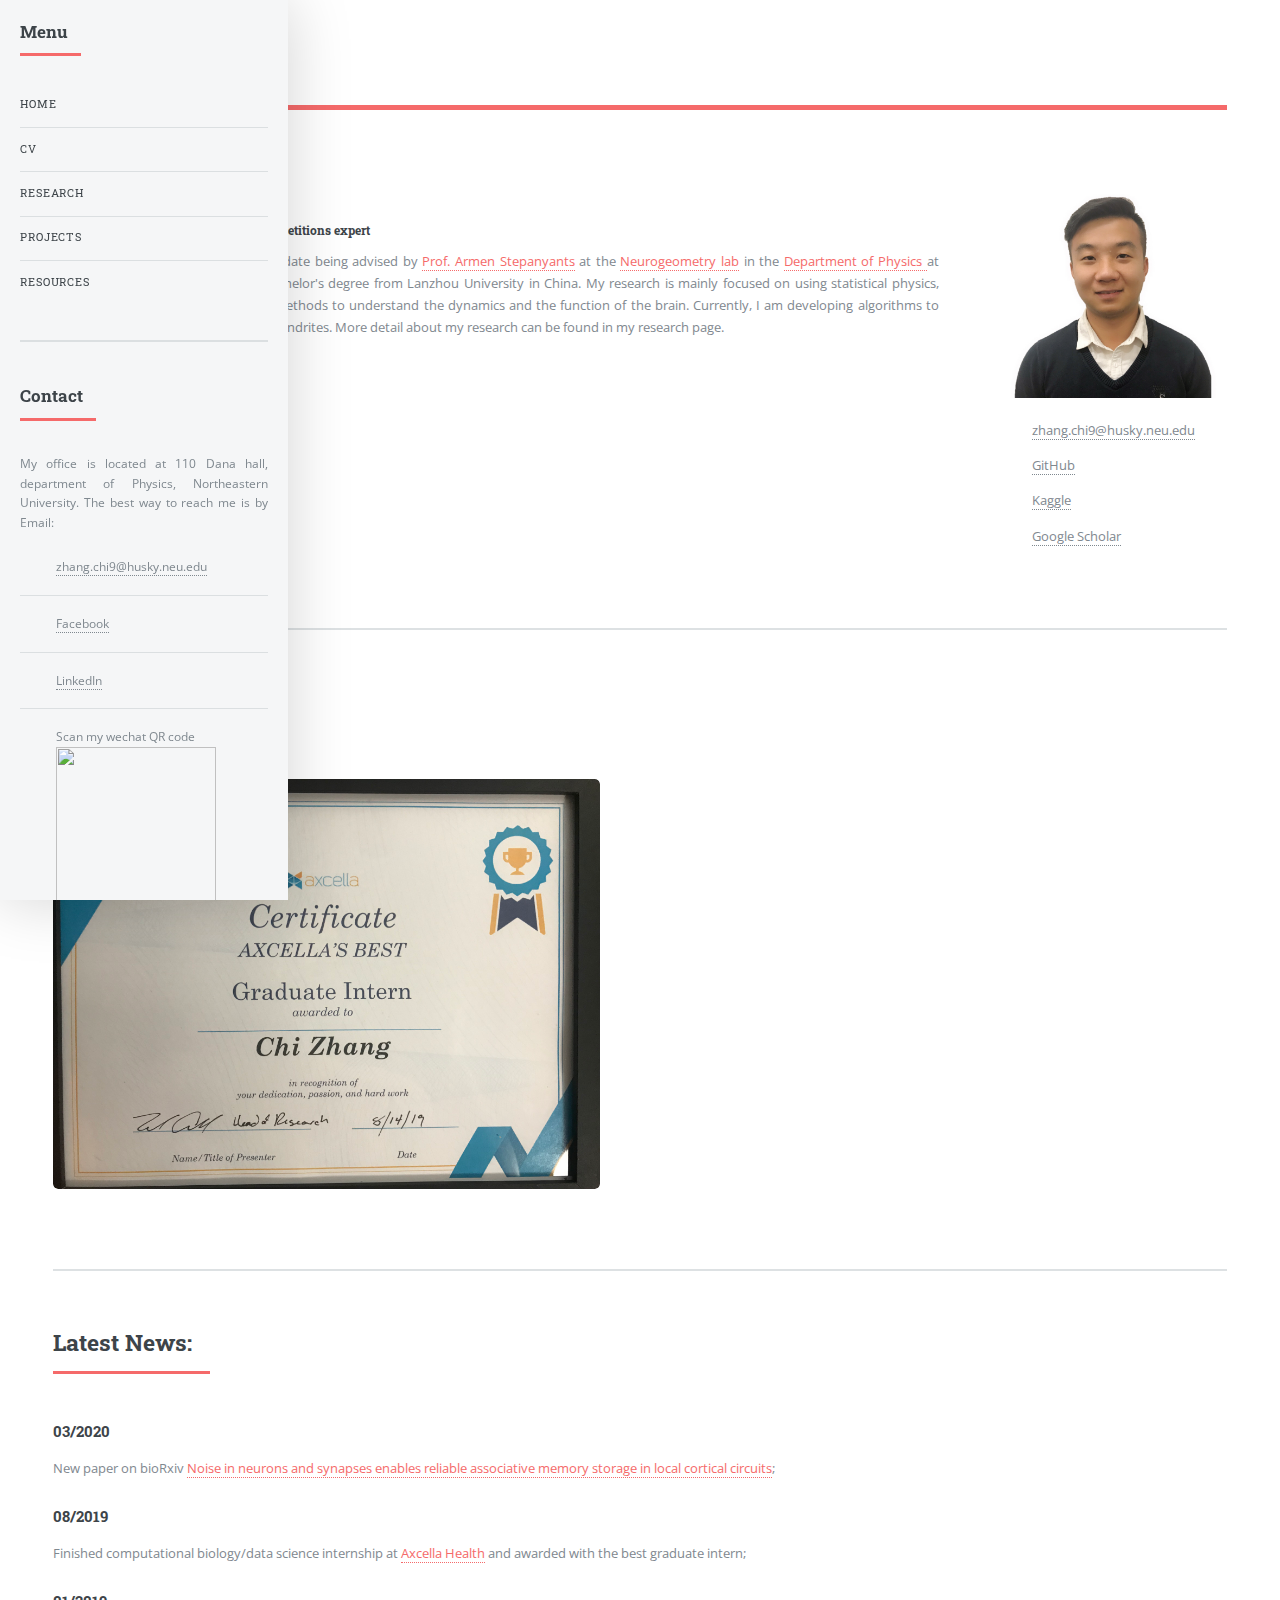
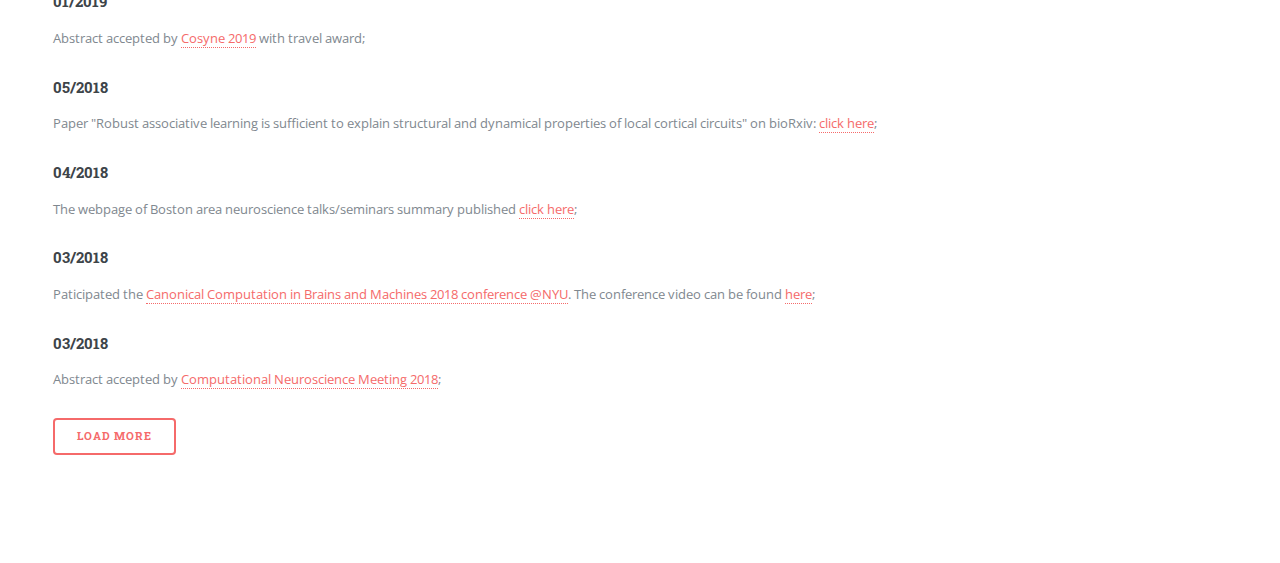
==== commit 2cdea17b: "update 3/25/2020" ====
--- a/index.html
+++ b/index.html
@@ -39,11 +39,11 @@
 									<div class="content">
 										<header>
 											<h2>Hi, I’m Chi Zhang<br /></h2>
-											<p>I call myself a computational neuroscientist</p>
+											<h5>Ph.D. candidate of Physics | Kaggle competitions expert</h5>
 										</header>
 										
-										<p>I am currently a fifth-year Ph.D. candidate being advised by <a href="https://scholar.google.com/scholar?q=%22armen+stepanyants%22&hl=en&as_sdt=0,22">Prof. Armen Stepanyants</a> at the <a href = "http://www.northeastern.edu/neurogeometry/">Neurogeometry lab</a> in the <a href="https://cos.northeastern.edu/physics/">Department of Physics </a> at Northeastern University. I got my bachelor's degree from Lanzhou University in China. My research is mainly focused on using statistical physics and mathematical method to understand the dynamics and the function of the brain. I am currently working on effects of fluctuations in neural activity on the memory capacity and structure of critical associative networks. More detail about my research can be found in my research page. </p>
-
+										
+										<p>I am currently a fifth-year Ph.D. candidate being advised by <a href="https://scholar.google.com/scholar?q=%22armen+stepanyants%22&hl=en&as_sdt=0,22">Prof. Armen Stepanyants</a> at the <a href = "http://www.northeastern.edu/neurogeometry/">Neurogeometry lab</a> in the <a href="https://cos.northeastern.edu/physics/">Department of Physics </a> at Northeastern University. I got my bachelor's degree from Lanzhou University in China. My research is mainly focused on using statistical physics, mathematical and mechine learning methods to understand the dynamics and the function of the brain. Currently, I am developing algorithms to reconstruct C.elegans cellbodies and dendrites. More detail about my research can be found in my research page. </p>
 										<ul class="actions">
 											<li><a href="CV.html" class="button">More</a></li>
 										</ul>
@@ -53,8 +53,9 @@
 										<img src="images/pic01.JPG" alt="" /> 
 										<br>
 										<ul class='underimage'>
-											<li class="fa-envelope-o"><a href="mailto:zhang.chi9@husky.neu.edu?">zhang.chi9@husky.neu.edu</a></li>
-											<li class="fa-github"><a href="https://github.com/zhangchi9">Github</a></li>
+											<li class="fa-envelope"><a href="mailto:zhang.chi9@husky.neu.edu?">zhang.chi9@husky.neu.edu</a></li>
+											<li class="fa-github"><a href="https://github.com/zhangchi9">GitHub</a></li>
+											<li class="fa-database"><a href="https://www.kaggle.com/zhangchi9">Kaggle</a></li>
 											<li class="fa-google"><a href="https://scholar.google.com/citations?user=ov9pIGwAAAAJ&hl=en&authuser=1">Google Scholar</a></li>
 										</ul>
 									</div>
@@ -103,10 +104,17 @@
 									</header>
 									<div class="features">
 										<article class="moreBox">
-												<div class="content">
-													<h4>08/2019</h4>
-													<p>Finished computational biology/data science internship at <a href="https://www.axcellahealth.com/">Axcella Health</a> and awarded with the best graduate intern;</p>
-												</div>
+											<div class="content">
+												<h4>03/2020</h4>
+												<p>New paper on bioRxiv <a href="https://www.biorxiv.org/content/10.1101/583922v2">Noise in neurons and synapses enables reliable associative memory storage in local cortical circuits</a>;</p>
+											</div>
+										</article>
+
+										<article class="moreBox">
+											<div class="content">
+												<h4>08/2019</h4>
+												<p>Finished computational biology/data science internship at <a href="https://www.axcellahealth.com/">Axcella Health</a> and awarded with the best graduate intern;</p>
+											</div>
 										</article>
 
 										<article class="moreBox">
@@ -242,7 +250,7 @@
 									</header>
 									<p>My office is located at 110 Dana hall, department of Physics, Northeastern University. The best way to reach me is by Email:</p>
 									<ul class="contact">
-										<li class="fa-envelope-o"><a href="mailto:zhang.chi9@husky.neu.edu?" >zhang.chi9@husky.neu.edu</a></li>
+										<li class="fa-envelope"><a href="mailto:zhang.chi9@husky.neu.edu?" >zhang.chi9@husky.neu.edu</a></li>
 										<li class="fa-facebook"><a href="https://www.facebook.com/chi.zhang.9809" >Facebook</a></li>
 										<li class="fa-linkedin"><a href="https://www.linkedin.com/in/chi-zhang-2018" >LinkedIn</a></li>
 										<li class="fa-weixin">Scan my wechat QR code<br> 
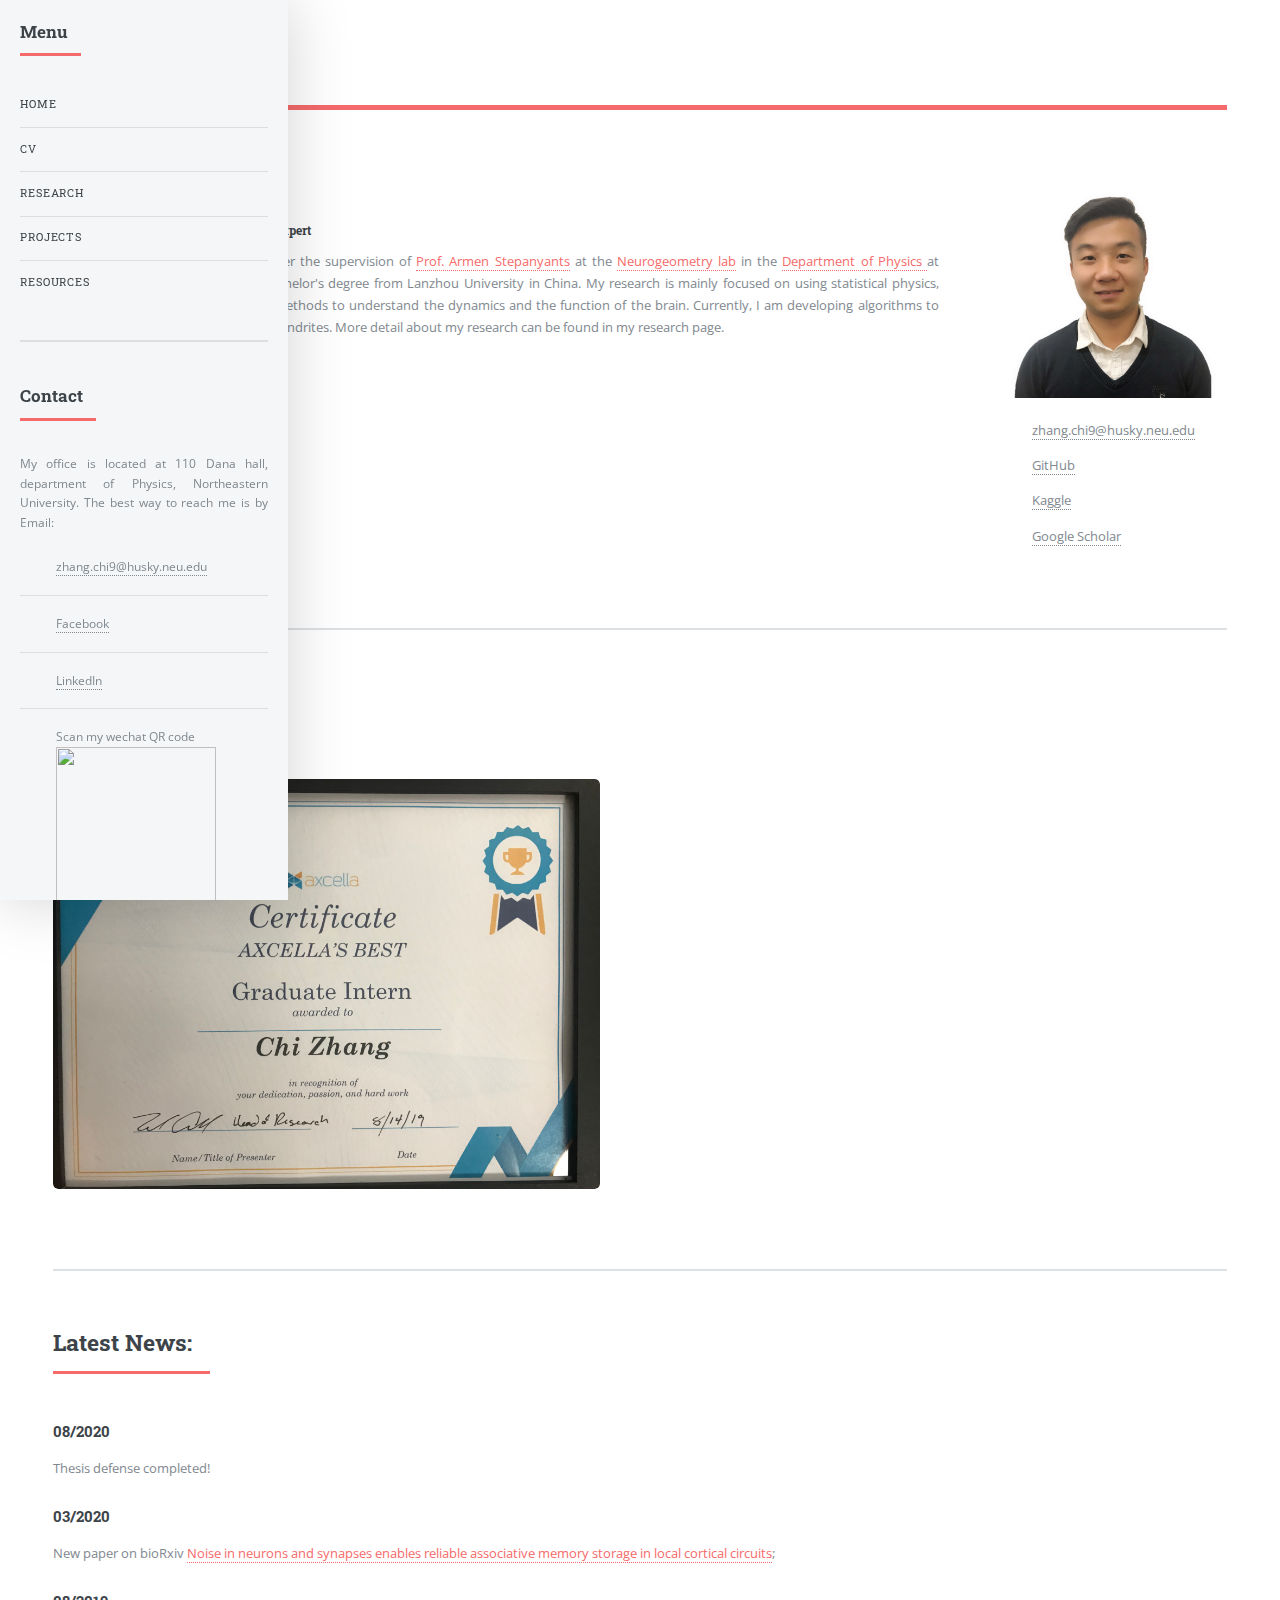
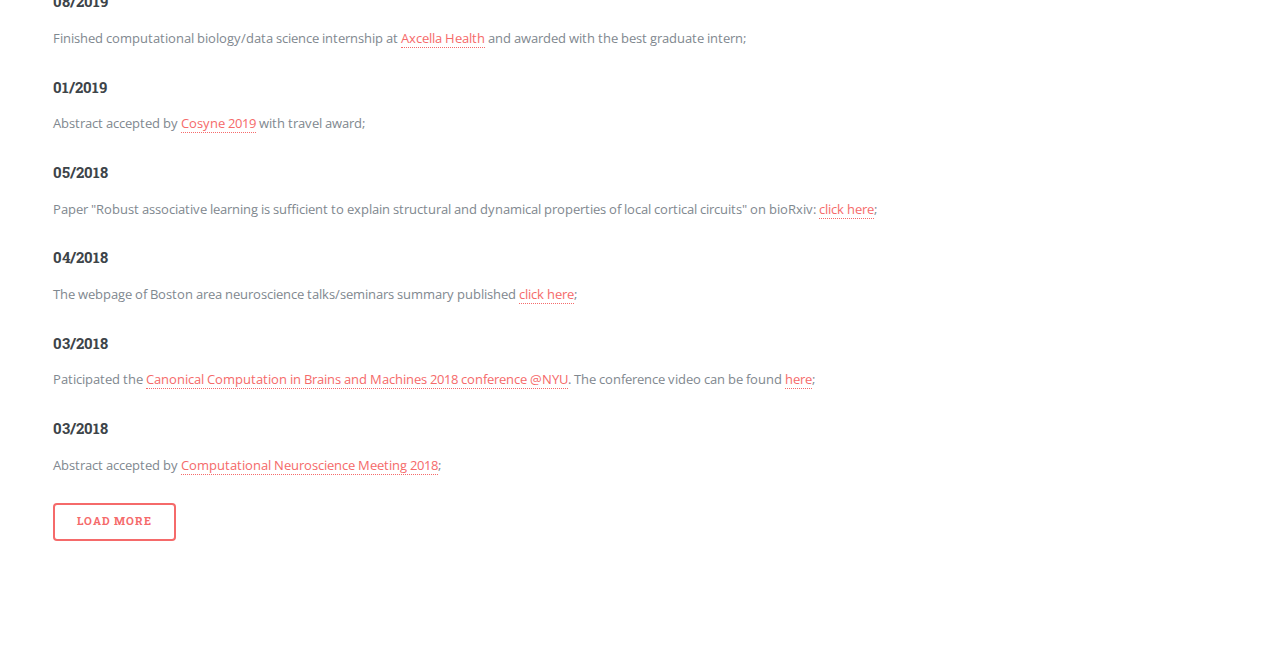
==== commit cce1a198: "graduation complete" ====
--- a/index.html
+++ b/index.html
@@ -6,7 +6,7 @@
 -->
 <html>
 	<head>
-		<title>Chi Zhang @Neurogeometry lab</title>
+		<title>Chi Zhang</title>
 		<meta charset="utf-8" />
 		<meta name="viewport" content="width=device-width, initial-scale=1, user-scalable=no" />
 		<!--[if lte IE 8]><script src="assets/js/ie/html5shiv.js"></script><![endif]-->
@@ -31,19 +31,19 @@
 
 							<!-- Header -->
 								<header id="header">
-									<a href="index.html" class="logo"><strong>Chi Zhang</strong> @Neurogeometry lab</a>
+									<a href="index.html" class="logo"><strong>Chi Zhang</strong></a>
 								</header>
 
 							<!-- Banner -->
 								<section id="banner">
 									<div class="content">
 										<header>
-											<h2>Hi, I’m Chi Zhang<br /></h2>
-											<h5>Ph.D. candidate of Physics | Kaggle competitions expert</h5>
+											<h2>Chi Zhang, Ph.D.<br /></h2>
+											<h5>Ph.D. of Physics | Kaggle competitions expert</h5>
 										</header>
 										
 										
-										<p>I am currently a fifth-year Ph.D. candidate being advised by <a href="https://scholar.google.com/scholar?q=%22armen+stepanyants%22&hl=en&as_sdt=0,22">Prof. Armen Stepanyants</a> at the <a href = "http://www.northeastern.edu/neurogeometry/">Neurogeometry lab</a> in the <a href="https://cos.northeastern.edu/physics/">Department of Physics </a> at Northeastern University. I got my bachelor's degree from Lanzhou University in China. My research is mainly focused on using statistical physics, mathematical and mechine learning methods to understand the dynamics and the function of the brain. Currently, I am developing algorithms to reconstruct C.elegans cellbodies and dendrites. More detail about my research can be found in my research page. </p>
+										<p>I completed my doctoral studies under the supervision of <a href="https://scholar.google.com/scholar?q=%22armen+stepanyants%22&hl=en&as_sdt=0,22">Prof. Armen Stepanyants</a> at the <a href = "http://www.northeastern.edu/neurogeometry/">Neurogeometry lab</a> in the <a href="https://cos.northeastern.edu/physics/">Department of Physics </a> at Northeastern University. I got my bachelor's degree from Lanzhou University in China. My research is mainly focused on using statistical physics, mathematical and mechine learning methods to understand the dynamics and the function of the brain. Currently, I am developing algorithms to reconstruct C.elegans cellbodies and dendrites. More detail about my research can be found in my research page. </p>
 										<ul class="actions">
 											<li><a href="CV.html" class="button">More</a></li>
 										</ul>
@@ -103,6 +103,13 @@
 										<h2>Latest News:</h2>
 									</header>
 									<div class="features">
+										<article class="moreBox">
+											<div class="content">
+												<h4>08/2020</h4>
+												<p> Thesis defense completed! </p>
+											</div>
+										</article>
+
 										<article class="moreBox">
 											<div class="content">
 												<h4>03/2020</h4>
@@ -252,7 +259,7 @@
 									<ul class="contact">
 										<li class="fa-envelope"><a href="mailto:zhang.chi9@husky.neu.edu?" >zhang.chi9@husky.neu.edu</a></li>
 										<li class="fa-facebook"><a href="https://www.facebook.com/chi.zhang.9809" >Facebook</a></li>
-										<li class="fa-linkedin"><a href="https://www.linkedin.com/in/chi-zhang-2018" >LinkedIn</a></li>
+										<li class="fa-linkedin"><a href="https://www.linkedin.com/in/chi-zhang-linked-in/" >LinkedIn</a></li>
 										<li class="fa-weixin">Scan my wechat QR code<br> 
 										<img src="images/pic02.jpg" alt="" height="160" width="160"/> 
 										</li>
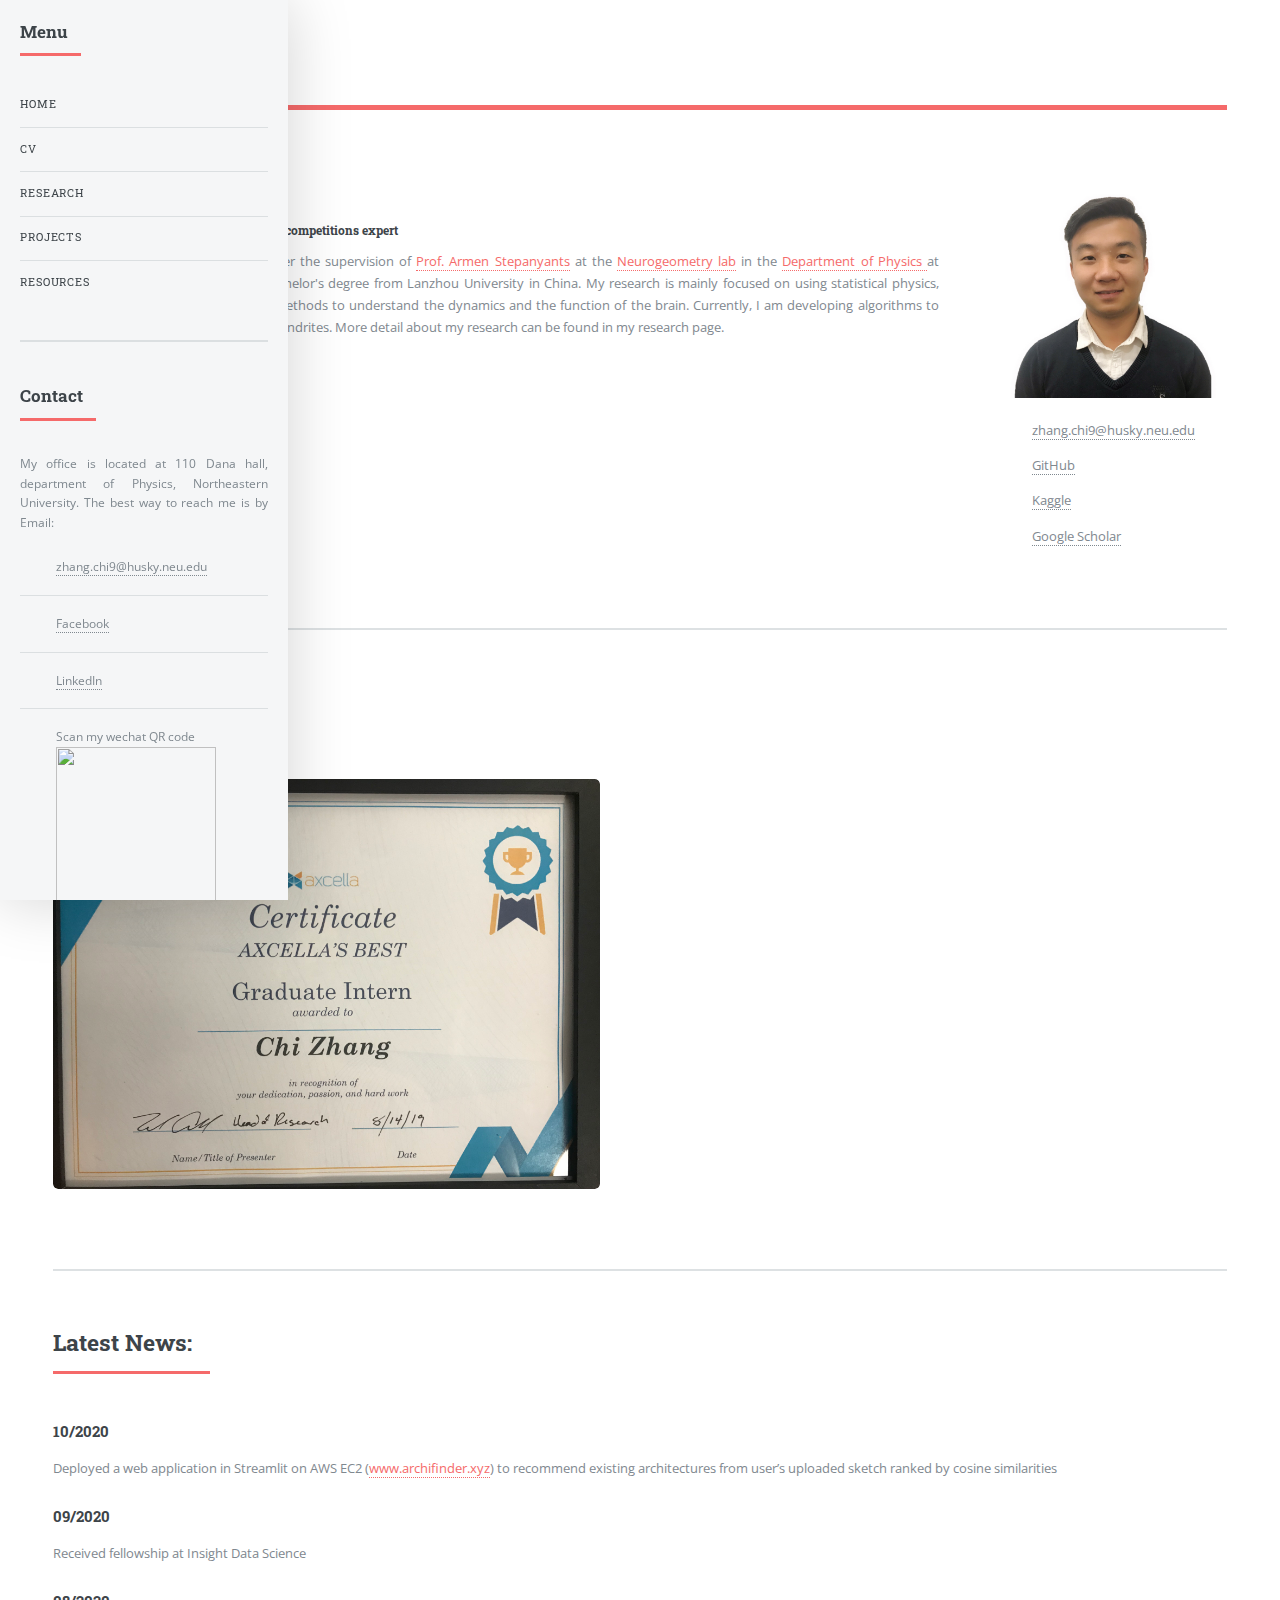
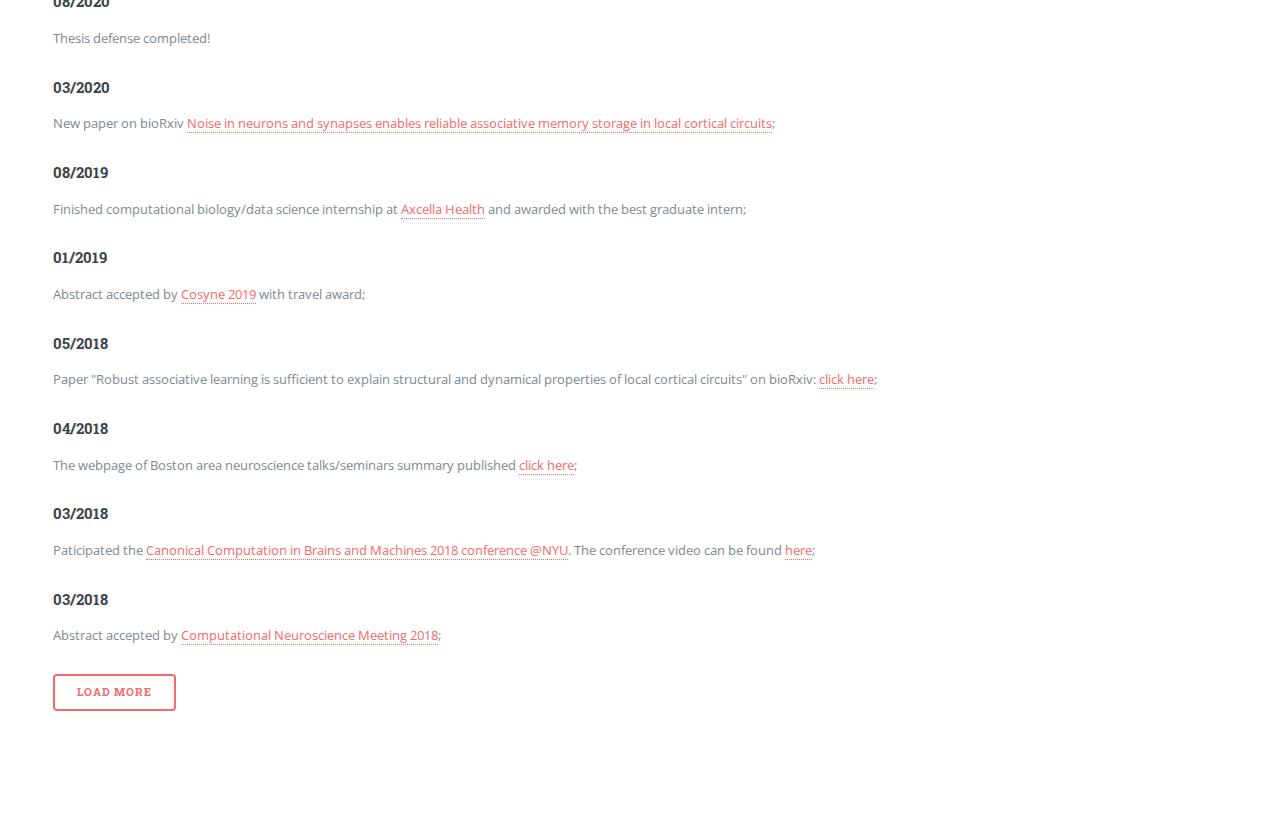
==== commit 825cf1e4: "add insight project" ====
--- a/index.html
+++ b/index.html
@@ -39,11 +39,11 @@
 									<div class="content">
 										<header>
 											<h2>Chi Zhang, Ph.D.<br /></h2>
-											<h5>Ph.D. of Physics | Kaggle competitions expert</h5>
+											<h5>Data Scientist | Ph.D. of Physics | Kaggle competitions expert</h5>
 										</header>
 										
 										
-										<p>I completed my doctoral studies under the supervision of <a href="https://scholar.google.com/scholar?q=%22armen+stepanyants%22&hl=en&as_sdt=0,22">Prof. Armen Stepanyants</a> at the <a href = "http://www.northeastern.edu/neurogeometry/">Neurogeometry lab</a> in the <a href="https://cos.northeastern.edu/physics/">Department of Physics </a> at Northeastern University. I got my bachelor's degree from Lanzhou University in China. My research is mainly focused on using statistical physics, mathematical and mechine learning methods to understand the dynamics and the function of the brain. Currently, I am developing algorithms to reconstruct C.elegans cellbodies and dendrites. More detail about my research can be found in my research page. </p>
+										<p>I completed my doctoral studies under the supervision of <a href="https://scholar.google.com/scholar?q=%22armen+stepanyants%22&hl=en&as_sdt=0,22">Prof. Armen Stepanyants</a> at the <a href = "http://www.northeastern.edu/neurogeometry/">Neurogeometry lab</a> in the <a href="https://cos.northeastern.edu/physics/">Department of Physics </a> at Northeastern University. I got my bachelor's degree from Lanzhou University in China. My research is mainly focused on using statistical physics, mathematical and machine learning methods to understand the dynamics and the function of the brain. Currently, I am developing algorithms to reconstruct C.elegans cellbodies and dendrites. More detail about my research can be found in my research page. </p>
 										<ul class="actions">
 											<li><a href="CV.html" class="button">More</a></li>
 										</ul>
@@ -103,6 +103,20 @@
 										<h2>Latest News:</h2>
 									</header>
 									<div class="features">
+										<article class="moreBox">
+											<div class="content">
+												<h4>10/2020</h4>
+												<p> Deployed a web application in Streamlit on AWS EC2 (<a href="http://54.243.243.63:8501/">​www.archifinder.xyz</a>​) to recommend existing architectures from user’s uploaded sketch ranked by cosine similarities </p>
+											</div>
+										</article>
+
+										<article class="moreBox">
+											<div class="content">
+												<h4>09/2020</h4>
+												<p> Received fellowship at Insight Data Science </p>
+											</div>
+										</article>
+
 										<article class="moreBox">
 											<div class="content">
 												<h4>08/2020</h4>
--- a/assets/css/main.css
+++ b/assets/css/main.css
@@ -1,4180 +1,4180 @@
-@import url(font-awesome.min.css);
-@import url("https://fonts.googleapis.com/css?family=Open+Sans:400,600,400italic,600italic|Roboto+Slab:400,700");
-
-/*
-	Editorial by HTML5 UP
-	html5up.net | @ajlkn
-	Free for personal and commercial use under the CCA 3.0 license (html5up.net/license)
-*/
-
-/* Reset */
-
-	html, body, div, span, applet, object, iframe, h1, h2, h3, h4, h5, h6, p, blockquote, pre, a, abbr, acronym, address, big, cite, code, del, dfn, em, img, ins, kbd, q, s, samp, small, strike, strong, sub, sup, tt, var, b, u, i, center, dl, dt, dd, ol, ul, li, fieldset, form, label, legend, table, caption, tbody, tfoot, thead, tr, th, td, article, aside, canvas, details, embed, figure, figcaption, footer, header, hgroup, menu, nav, output, ruby, section, summary, time, mark, audio, video {
-		margin: 0;
-		padding: 0;
-		border: 0;
-		font-size: 100%;
-		font: inherit;
-		vertical-align: baseline;
-		text-align:justify;
-	}
-
-	article, aside, details, figcaption, figure, footer, header, hgroup, menu, nav, section {
-		display: block;
-	}
-
-	body {
-		line-height: 1;
-	}
-
-	ol, ul {
-		list-style: none;
-	}
-
-	blockquote, q {
-		quotes: none;
-	}
-
-	blockquote:before, blockquote:after, q:before, q:after {
-		content: '';
-		content: none;
-	}
-
-	table {
-		border-collapse: collapse;
-		border-spacing: 0;
-	}
-
-	body {
-		-webkit-text-size-adjust: none;
-	}
-
-/* Box Model */
-
-	*, *:before, *:after {
-		-moz-box-sizing: border-box;
-		-webkit-box-sizing: border-box;
-		box-sizing: border-box;
-	}
-
-/* Grid */
-
-	.row {
-		border-bottom: solid 1px transparent;
-		-moz-box-sizing: border-box;
-		-webkit-box-sizing: border-box;
-		box-sizing: border-box;
-	}
-
-	.row > * {
-		float: left;
-		-moz-box-sizing: border-box;
-		-webkit-box-sizing: border-box;
-		box-sizing: border-box;
-	}
-
-	.row:after, .row:before {
-		content: '';
-		display: block;
-		clear: both;
-		height: 0;
-	}
-
-	.row.uniform > * > :first-child {
-		margin-top: 0;
-	}
-
-	.row.uniform > * > :last-child {
-		margin-bottom: 0;
-	}
-
-	.row.\30 \25 > * {
-		padding: 0 0 0 0em;
-	}
-
-	.row.\30 \25 {
-		margin: 0 0 -1px 0em;
-	}
-
-	.row.uniform.\30 \25 > * {
-		padding: 0em 0 0 0em;
-	}
-
-	.row.uniform.\30 \25 {
-		margin: 0em 0 -1px 0em;
-	}
-
-	.row > * {
-		padding: 0 0 0 1.5em;
-	}
-
-	.row {
-		margin: 0 0 -1px -1.5em;
-	}
-
-	.row.uniform > * {
-		padding: 1.5em 0 0 1.5em;
-	}
-
-	.row.uniform {
-		margin: -1.5em 0 -1px -1.5em;
-	}
-
-	.row.\32 00\25 > * {
-		padding: 0 0 0 3em;
-	}
-
-	.row.\32 00\25 {
-		margin: 0 0 -1px -3em;
-	}
-
-	.row.uniform.\32 00\25 > * {
-		padding: 3em 0 0 3em;
-	}
-
-	.row.uniform.\32 00\25 {
-		margin: -3em 0 -1px -3em;
-	}
-
-	.row.\31 50\25 > * {
-		padding: 0 0 0 2.25em;
-	}
-
-	.row.\31 50\25 {
-		margin: 0 0 -1px -2.25em;
-	}
-
-	.row.uniform.\31 50\25 > * {
-		padding: 2.25em 0 0 2.25em;
-	}
-
-	.row.uniform.\31 50\25 {
-		margin: -2.25em 0 -1px -2.25em;
-	}
-
-	.row.\35 0\25 > * {
-		padding: 0 0 0 0.75em;
-	}
-
-	.row.\35 0\25 {
-		margin: 0 0 -1px -0.75em;
-	}
-
-	.row.uniform.\35 0\25 > * {
-		padding: 0.75em 0 0 0.75em;
-	}
-
-	.row.uniform.\35 0\25 {
-		margin: -0.75em 0 -1px -0.75em;
-	}
-
-	.row.\32 5\25 > * {
-		padding: 0 0 0 0.375em;
-	}
-
-	.row.\32 5\25 {
-		margin: 0 0 -1px -0.375em;
-	}
-
-	.row.uniform.\32 5\25 > * {
-		padding: 0.375em 0 0 0.375em;
-	}
-
-	.row.uniform.\32 5\25 {
-		margin: -0.375em 0 -1px -0.375em;
-	}
-
-	.\31 2u, .\31 2u\24 {
-		width: 100%;
-		clear: none;
-		margin-left: 0;
-	}
-
-	.\31 1u, .\31 1u\24 {
-		width: 91.6666666667%;
-		clear: none;
-		margin-left: 0;
-	}
-
-	.\31 0u, .\31 0u\24 {
-		width: 83.3333333333%;
-		clear: none;
-		margin-left: 0;
-	}
-
-	.\39 u, .\39 u\24 {
-		width: 75%;
-		clear: none;
-		margin-left: 0;
-	}
-
-	.\38 u, .\38 u\24 {
-		width: 66.6666666667%;
-		clear: none;
-		margin-left: 0;
-	}
-
-	.\37 u, .\37 u\24 {
-		width: 58.3333333333%;
-		clear: none;
-		margin-left: 0;
-	}
-
-	.\36 u, .\36 u\24 {
-		width: 50%;
-		clear: none;
-		margin-left: 0;
-	}
-
-	.\35 u, .\35 u\24 {
-		width: 41.6666666667%;
-		clear: none;
-		margin-left: 0;
-	}
-
-	.\34 u, .\34 u\24 {
-		width: 33.3333333333%;
-		clear: none;
-		margin-left: 0;
-	}
-
-	.\33 u, .\33 u\24 {
-		width: 25%;
-		clear: none;
-		margin-left: 0;
-	}
-
-	.\32 u, .\32 u\24 {
-		width: 16.6666666667%;
-		clear: none;
-		margin-left: 0;
-	}
-
-	.\31 u, .\31 u\24 {
-		width: 8.3333333333%;
-		clear: none;
-		margin-left: 0;
-	}
-
-	.\31 2u\24 + *,
-	.\31 1u\24 + *,
-	.\31 0u\24 + *,
-	.\39 u\24 + *,
-	.\38 u\24 + *,
-	.\37 u\24 + *,
-	.\36 u\24 + *,
-	.\35 u\24 + *,
-	.\34 u\24 + *,
-	.\33 u\24 + *,
-	.\32 u\24 + *,
-	.\31 u\24 + * {
-		clear: left;
-	}
-
-	.\-11u {
-		margin-left: 91.66667%;
-	}
-
-	.\-10u {
-		margin-left: 83.33333%;
-	}
-
-	.\-9u {
-		margin-left: 75%;
-	}
-
-	.\-8u {
-		margin-left: 66.66667%;
-	}
-
-	.\-7u {
-		margin-left: 58.33333%;
-	}
-
-	.\-6u {
-		margin-left: 50%;
-	}
-
-	.\-5u {
-		margin-left: 41.66667%;
-	}
-
-	.\-4u {
-		margin-left: 33.33333%;
-	}
-
-	.\-3u {
-		margin-left: 25%;
-	}
-
-	.\-2u {
-		margin-left: 16.66667%;
-	}
-
-	.\-1u {
-		margin-left: 8.33333%;
-	}
-
-	@media screen and (max-width: 1680px) {
-
-		.row > * {
-			padding: 0 0 0 1.5em;
-		}
-
-		.row {
-			margin: 0 0 -1px -1.5em;
-		}
-
-		.row.uniform > * {
-			padding: 1.5em 0 0 1.5em;
-		}
-
-		.row.uniform {
-			margin: -1.5em 0 -1px -1.5em;
-		}
-
-		.row.\32 00\25 > * {
-			padding: 0 0 0 3em;
-		}
-
-		.row.\32 00\25 {
-			margin: 0 0 -1px -3em;
-		}
-
-		.row.uniform.\32 00\25 > * {
-			padding: 3em 0 0 3em;
-		}
-
-		.row.uniform.\32 00\25 {
-			margin: -3em 0 -1px -3em;
-		}
-
-		.row.\31 50\25 > * {
-			padding: 0 0 0 2.25em;
-		}
-
-		.row.\31 50\25 {
-			margin: 0 0 -1px -2.25em;
-		}
-
-		.row.uniform.\31 50\25 > * {
-			padding: 2.25em 0 0 2.25em;
-		}
-
-		.row.uniform.\31 50\25 {
-			margin: -2.25em 0 -1px -2.25em;
-		}
-
-		.row.\35 0\25 > * {
-			padding: 0 0 0 0.75em;
-		}
-
-		.row.\35 0\25 {
-			margin: 0 0 -1px -0.75em;
-		}
-
-		.row.uniform.\35 0\25 > * {
-			padding: 0.75em 0 0 0.75em;
-		}
-
-		.row.uniform.\35 0\25 {
-			margin: -0.75em 0 -1px -0.75em;
-		}
-
-		.row.\32 5\25 > * {
-			padding: 0 0 0 0.375em;
-		}
-
-		.row.\32 5\25 {
-			margin: 0 0 -1px -0.375em;
-		}
-
-		.row.uniform.\32 5\25 > * {
-			padding: 0.375em 0 0 0.375em;
-		}
-
-		.row.uniform.\32 5\25 {
-			margin: -0.375em 0 -1px -0.375em;
-		}
-
-		.\31 2u\28xlarge\29, .\31 2u\24\28xlarge\29 {
-			width: 100%;
-			clear: none;
-			margin-left: 0;
-		}
-
-		.\31 1u\28xlarge\29, .\31 1u\24\28xlarge\29 {
-			width: 91.6666666667%;
-			clear: none;
-			margin-left: 0;
-		}
-
-		.\31 0u\28xlarge\29, .\31 0u\24\28xlarge\29 {
-			width: 83.3333333333%;
-			clear: none;
-			margin-left: 0;
-		}
-
-		.\39 u\28xlarge\29, .\39 u\24\28xlarge\29 {
-			width: 75%;
-			clear: none;
-			margin-left: 0;
-		}
-
-		.\38 u\28xlarge\29, .\38 u\24\28xlarge\29 {
-			width: 66.6666666667%;
-			clear: none;
-			margin-left: 0;
-		}
-
-		.\37 u\28xlarge\29, .\37 u\24\28xlarge\29 {
-			width: 58.3333333333%;
-			clear: none;
-			margin-left: 0;
-		}
-
-		.\36 u\28xlarge\29, .\36 u\24\28xlarge\29 {
-			width: 50%;
-			clear: none;
-			margin-left: 0;
-		}
-
-		.\35 u\28xlarge\29, .\35 u\24\28xlarge\29 {
-			width: 41.6666666667%;
-			clear: none;
-			margin-left: 0;
-		}
-
-		.\34 u\28xlarge\29, .\34 u\24\28xlarge\29 {
-			width: 33.3333333333%;
-			clear: none;
-			margin-left: 0;
-		}
-
-		.\33 u\28xlarge\29, .\33 u\24\28xlarge\29 {
-			width: 25%;
-			clear: none;
-			margin-left: 0;
-		}
-
-		.\32 u\28xlarge\29, .\32 u\24\28xlarge\29 {
-			width: 16.6666666667%;
-			clear: none;
-			margin-left: 0;
-		}
-
-		.\31 u\28xlarge\29, .\31 u\24\28xlarge\29 {
-			width: 8.3333333333%;
-			clear: none;
-			margin-left: 0;
-		}
-
-		.\31 2u\24\28xlarge\29 + *,
-		.\31 1u\24\28xlarge\29 + *,
-		.\31 0u\24\28xlarge\29 + *,
-		.\39 u\24\28xlarge\29 + *,
-		.\38 u\24\28xlarge\29 + *,
-		.\37 u\24\28xlarge\29 + *,
-		.\36 u\24\28xlarge\29 + *,
-		.\35 u\24\28xlarge\29 + *,
-		.\34 u\24\28xlarge\29 + *,
-		.\33 u\24\28xlarge\29 + *,
-		.\32 u\24\28xlarge\29 + *,
-		.\31 u\24\28xlarge\29 + * {
-			clear: left;
-		}
-
-		.\-11u\28xlarge\29 {
-			margin-left: 91.66667%;
-		}
-
-		.\-10u\28xlarge\29 {
-			margin-left: 83.33333%;
-		}
-
-		.\-9u\28xlarge\29 {
-			margin-left: 75%;
-		}
-
-		.\-8u\28xlarge\29 {
-			margin-left: 66.66667%;
-		}
-
-		.\-7u\28xlarge\29 {
-			margin-left: 58.33333%;
-		}
-
-		.\-6u\28xlarge\29 {
-			margin-left: 50%;
-		}
-
-		.\-5u\28xlarge\29 {
-			margin-left: 41.66667%;
-		}
-
-		.\-4u\28xlarge\29 {
-			margin-left: 33.33333%;
-		}
-
-		.\-3u\28xlarge\29 {
-			margin-left: 25%;
-		}
-
-		.\-2u\28xlarge\29 {
-			margin-left: 16.66667%;
-		}
-
-		.\-1u\28xlarge\29 {
-			margin-left: 8.33333%;
-		}
-
-	}
-
-	@media screen and (max-width: 1280px) {
-
-		.row > * {
-			padding: 0 0 0 1.5em;
-		}
-
-		.row {
-			margin: 0 0 -1px -1.5em;
-		}
-
-		.row.uniform > * {
-			padding: 1.5em 0 0 1.5em;
-		}
-
-		.row.uniform {
-			margin: -1.5em 0 -1px -1.5em;
-		}
-
-		.row.\32 00\25 > * {
-			padding: 0 0 0 3em;
-		}
-
-		.row.\32 00\25 {
-			margin: 0 0 -1px -3em;
-		}
-
-		.row.uniform.\32 00\25 > * {
-			padding: 3em 0 0 3em;
-		}
-
-		.row.uniform.\32 00\25 {
-			margin: -3em 0 -1px -3em;
-		}
-
-		.row.\31 50\25 > * {
-			padding: 0 0 0 2.25em;
-		}
-
-		.row.\31 50\25 {
-			margin: 0 0 -1px -2.25em;
-		}
-
-		.row.uniform.\31 50\25 > * {
-			padding: 2.25em 0 0 2.25em;
-		}
-
-		.row.uniform.\31 50\25 {
-			margin: -2.25em 0 -1px -2.25em;
-		}
-
-		.row.\35 0\25 > * {
-			padding: 0 0 0 0.75em;
-		}
-
-		.row.\35 0\25 {
-			margin: 0 0 -1px -0.75em;
-		}
-
-		.row.uniform.\35 0\25 > * {
-			padding: 0.75em 0 0 0.75em;
-		}
-
-		.row.uniform.\35 0\25 {
-			margin: -0.75em 0 -1px -0.75em;
-		}
-
-		.row.\32 5\25 > * {
-			padding: 0 0 0 0.375em;
-		}
-
-		.row.\32 5\25 {
-			margin: 0 0 -1px -0.375em;
-		}
-
-		.row.uniform.\32 5\25 > * {
-			padding: 0.375em 0 0 0.375em;
-		}
-
-		.row.uniform.\32 5\25 {
-			margin: -0.375em 0 -1px -0.375em;
-		}
-
-		.\31 2u\28large\29, .\31 2u\24\28large\29 {
-			width: 100%;
-			clear: none;
-			margin-left: 0;
-		}
-
-		.\31 1u\28large\29, .\31 1u\24\28large\29 {
-			width: 91.6666666667%;
-			clear: none;
-			margin-left: 0;
-		}
-
-		.\31 0u\28large\29, .\31 0u\24\28large\29 {
-			width: 83.3333333333%;
-			clear: none;
-			margin-left: 0;
-		}
-
-		.\39 u\28large\29, .\39 u\24\28large\29 {
-			width: 75%;
-			clear: none;
-			margin-left: 0;
-		}
-
-		.\38 u\28large\29, .\38 u\24\28large\29 {
-			width: 66.6666666667%;
-			clear: none;
-			margin-left: 0;
-		}
-
-		.\37 u\28large\29, .\37 u\24\28large\29 {
-			width: 58.3333333333%;
-			clear: none;
-			margin-left: 0;
-		}
-
-		.\36 u\28large\29, .\36 u\24\28large\29 {
-			width: 50%;
-			clear: none;
-			margin-left: 0;
-		}
-
-		.\35 u\28large\29, .\35 u\24\28large\29 {
-			width: 41.6666666667%;
-			clear: none;
-			margin-left: 0;
-		}
-
-		.\34 u\28large\29, .\34 u\24\28large\29 {
-			width: 33.3333333333%;
-			clear: none;
-			margin-left: 0;
-		}
-
-		.\33 u\28large\29, .\33 u\24\28large\29 {
-			width: 25%;
-			clear: none;
-			margin-left: 0;
-		}
-
-		.\32 u\28large\29, .\32 u\24\28large\29 {
-			width: 16.6666666667%;
-			clear: none;
-			margin-left: 0;
-		}
-
-		.\31 u\28large\29, .\31 u\24\28large\29 {
-			width: 8.3333333333%;
-			clear: none;
-			margin-left: 0;
-		}
-
-		.\31 2u\24\28large\29 + *,
-		.\31 1u\24\28large\29 + *,
-		.\31 0u\24\28large\29 + *,
-		.\39 u\24\28large\29 + *,
-		.\38 u\24\28large\29 + *,
-		.\37 u\24\28large\29 + *,
-		.\36 u\24\28large\29 + *,
-		.\35 u\24\28large\29 + *,
-		.\34 u\24\28large\29 + *,
-		.\33 u\24\28large\29 + *,
-		.\32 u\24\28large\29 + *,
-		.\31 u\24\28large\29 + * {
-			clear: left;
-		}
-
-		.\-11u\28large\29 {
-			margin-left: 91.66667%;
-		}
-
-		.\-10u\28large\29 {
-			margin-left: 83.33333%;
-		}
-
-		.\-9u\28large\29 {
-			margin-left: 75%;
-		}
-
-		.\-8u\28large\29 {
-			margin-left: 66.66667%;
-		}
-
-		.\-7u\28large\29 {
-			margin-left: 58.33333%;
-		}
-
-		.\-6u\28large\29 {
-			margin-left: 50%;
-		}
-
-		.\-5u\28large\29 {
-			margin-left: 41.66667%;
-		}
-
-		.\-4u\28large\29 {
-			margin-left: 33.33333%;
-		}
-
-		.\-3u\28large\29 {
-			margin-left: 25%;
-		}
-
-		.\-2u\28large\29 {
-			margin-left: 16.66667%;
-		}
-
-		.\-1u\28large\29 {
-			margin-left: 8.33333%;
-		}
-
-	}
-
-	@media screen and (max-width: 980px) {
-
-		.row > * {
-			padding: 0 0 0 1.5em;
-		}
-
-		.row {
-			margin: 0 0 -1px -1.5em;
-		}
-
-		.row.uniform > * {
-			padding: 1.5em 0 0 1.5em;
-		}
-
-		.row.uniform {
-			margin: -1.5em 0 -1px -1.5em;
-		}
-
-		.row.\32 00\25 > * {
-			padding: 0 0 0 3em;
-		}
-
-		.row.\32 00\25 {
-			margin: 0 0 -1px -3em;
-		}
-
-		.row.uniform.\32 00\25 > * {
-			padding: 3em 0 0 3em;
-		}
-
-		.row.uniform.\32 00\25 {
-			margin: -3em 0 -1px -3em;
-		}
-
-		.row.\31 50\25 > * {
-			padding: 0 0 0 2.25em;
-		}
-
-		.row.\31 50\25 {
-			margin: 0 0 -1px -2.25em;
-		}
-
-		.row.uniform.\31 50\25 > * {
-			padding: 2.25em 0 0 2.25em;
-		}
-
-		.row.uniform.\31 50\25 {
-			margin: -2.25em 0 -1px -2.25em;
-		}
-
-		.row.\35 0\25 > * {
-			padding: 0 0 0 0.75em;
-		}
-
-		.row.\35 0\25 {
-			margin: 0 0 -1px -0.75em;
-		}
-
-		.row.uniform.\35 0\25 > * {
-			padding: 0.75em 0 0 0.75em;
-		}
-
-		.row.uniform.\35 0\25 {
-			margin: -0.75em 0 -1px -0.75em;
-		}
-
-		.row.\32 5\25 > * {
-			padding: 0 0 0 0.375em;
-		}
-
-		.row.\32 5\25 {
-			margin: 0 0 -1px -0.375em;
-		}
-
-		.row.uniform.\32 5\25 > * {
-			padding: 0.375em 0 0 0.375em;
-		}
-
-		.row.uniform.\32 5\25 {
-			margin: -0.375em 0 -1px -0.375em;
-		}
-
-		.\31 2u\28medium\29, .\31 2u\24\28medium\29 {
-			width: 100%;
-			clear: none;
-			margin-left: 0;
-		}
-
-		.\31 1u\28medium\29, .\31 1u\24\28medium\29 {
-			width: 91.6666666667%;
-			clear: none;
-			margin-left: 0;
-		}
-
-		.\31 0u\28medium\29, .\31 0u\24\28medium\29 {
-			width: 83.3333333333%;
-			clear: none;
-			margin-left: 0;
-		}
-
-		.\39 u\28medium\29, .\39 u\24\28medium\29 {
-			width: 75%;
-			clear: none;
-			margin-left: 0;
-		}
-
-		.\38 u\28medium\29, .\38 u\24\28medium\29 {
-			width: 66.6666666667%;
-			clear: none;
-			margin-left: 0;
-		}
-
-		.\37 u\28medium\29, .\37 u\24\28medium\29 {
-			width: 58.3333333333%;
-			clear: none;
-			margin-left: 0;
-		}
-
-		.\36 u\28medium\29, .\36 u\24\28medium\29 {
-			width: 50%;
-			clear: none;
-			margin-left: 0;
-		}
-
-		.\35 u\28medium\29, .\35 u\24\28medium\29 {
-			width: 41.6666666667%;
-			clear: none;
-			margin-left: 0;
-		}
-
-		.\34 u\28medium\29, .\34 u\24\28medium\29 {
-			width: 33.3333333333%;
-			clear: none;
-			margin-left: 0;
-		}
-
-		.\33 u\28medium\29, .\33 u\24\28medium\29 {
-			width: 25%;
-			clear: none;
-			margin-left: 0;
-		}
-
-		.\32 u\28medium\29, .\32 u\24\28medium\29 {
-			width: 16.6666666667%;
-			clear: none;
-			margin-left: 0;
-		}
-
-		.\31 u\28medium\29, .\31 u\24\28medium\29 {
-			width: 8.3333333333%;
-			clear: none;
-			margin-left: 0;
-		}
-
-		.\31 2u\24\28medium\29 + *,
-		.\31 1u\24\28medium\29 + *,
-		.\31 0u\24\28medium\29 + *,
-		.\39 u\24\28medium\29 + *,
-		.\38 u\24\28medium\29 + *,
-		.\37 u\24\28medium\29 + *,
-		.\36 u\24\28medium\29 + *,
-		.\35 u\24\28medium\29 + *,
-		.\34 u\24\28medium\29 + *,
-		.\33 u\24\28medium\29 + *,
-		.\32 u\24\28medium\29 + *,
-		.\31 u\24\28medium\29 + * {
-			clear: left;
-		}
-
-		.\-11u\28medium\29 {
-			margin-left: 91.66667%;
-		}
-
-		.\-10u\28medium\29 {
-			margin-left: 83.33333%;
-		}
-
-		.\-9u\28medium\29 {
-			margin-left: 75%;
-		}
-
-		.\-8u\28medium\29 {
-			margin-left: 66.66667%;
-		}
-
-		.\-7u\28medium\29 {
-			margin-left: 58.33333%;
-		}
-
-		.\-6u\28medium\29 {
-			margin-left: 50%;
-		}
-
-		.\-5u\28medium\29 {
-			margin-left: 41.66667%;
-		}
-
-		.\-4u\28medium\29 {
-			margin-left: 33.33333%;
-		}
-
-		.\-3u\28medium\29 {
-			margin-left: 25%;
-		}
-
-		.\-2u\28medium\29 {
-			margin-left: 16.66667%;
-		}
-
-		.\-1u\28medium\29 {
-			margin-left: 8.33333%;
-		}
-
-	}
-
-	@media screen and (max-width: 736px) {
-
-		.row > * {
-			padding: 0 0 0 1.5em;
-		}
-
-		.row {
-			margin: 0 0 -1px -1.5em;
-		}
-
-		.row.uniform > * {
-			padding: 1.5em 0 0 1.5em;
-		}
-
-		.row.uniform {
-			margin: -1.5em 0 -1px -1.5em;
-		}
-
-		.row.\32 00\25 > * {
-			padding: 0 0 0 3em;
-		}
-
-		.row.\32 00\25 {
-			margin: 0 0 -1px -3em;
-		}
-
-		.row.uniform.\32 00\25 > * {
-			padding: 3em 0 0 3em;
-		}
-
-		.row.uniform.\32 00\25 {
-			margin: -3em 0 -1px -3em;
-		}
-
-		.row.\31 50\25 > * {
-			padding: 0 0 0 2.25em;
-		}
-
-		.row.\31 50\25 {
-			margin: 0 0 -1px -2.25em;
-		}
-
-		.row.uniform.\31 50\25 > * {
-			padding: 2.25em 0 0 2.25em;
-		}
-
-		.row.uniform.\31 50\25 {
-			margin: -2.25em 0 -1px -2.25em;
-		}
-
-		.row.\35 0\25 > * {
-			padding: 0 0 0 0.75em;
-		}
-
-		.row.\35 0\25 {
-			margin: 0 0 -1px -0.75em;
-		}
-
-		.row.uniform.\35 0\25 > * {
-			padding: 0.75em 0 0 0.75em;
-		}
-
-		.row.uniform.\35 0\25 {
-			margin: -0.75em 0 -1px -0.75em;
-		}
-
-		.row.\32 5\25 > * {
-			padding: 0 0 0 0.375em;
-		}
-
-		.row.\32 5\25 {
-			margin: 0 0 -1px -0.375em;
-		}
-
-		.row.uniform.\32 5\25 > * {
-			padding: 0.375em 0 0 0.375em;
-		}
-
-		.row.uniform.\32 5\25 {
-			margin: -0.375em 0 -1px -0.375em;
-		}
-
-		.\31 2u\28small\29, .\31 2u\24\28small\29 {
-			width: 100%;
-			clear: none;
-			margin-left: 0;
-		}
-
-		.\31 1u\28small\29, .\31 1u\24\28small\29 {
-			width: 91.6666666667%;
-			clear: none;
-			margin-left: 0;
-		}
-
-		.\31 0u\28small\29, .\31 0u\24\28small\29 {
-			width: 83.3333333333%;
-			clear: none;
-			margin-left: 0;
-		}
-
-		.\39 u\28small\29, .\39 u\24\28small\29 {
-			width: 75%;
-			clear: none;
-			margin-left: 0;
-		}
-
-		.\38 u\28small\29, .\38 u\24\28small\29 {
-			width: 66.6666666667%;
-			clear: none;
-			margin-left: 0;
-		}
-
-		.\37 u\28small\29, .\37 u\24\28small\29 {
-			width: 58.3333333333%;
-			clear: none;
-			margin-left: 0;
-		}
-
-		.\36 u\28small\29, .\36 u\24\28small\29 {
-			width: 50%;
-			clear: none;
-			margin-left: 0;
-		}
-
-		.\35 u\28small\29, .\35 u\24\28small\29 {
-			width: 41.6666666667%;
-			clear: none;
-			margin-left: 0;
-		}
-
-		.\34 u\28small\29, .\34 u\24\28small\29 {
-			width: 33.3333333333%;
-			clear: none;
-			margin-left: 0;
-		}
-
-		.\33 u\28small\29, .\33 u\24\28small\29 {
-			width: 25%;
-			clear: none;
-			margin-left: 0;
-		}
-
-		.\32 u\28small\29, .\32 u\24\28small\29 {
-			width: 16.6666666667%;
-			clear: none;
-			margin-left: 0;
-		}
-
-		.\31 u\28small\29, .\31 u\24\28small\29 {
-			width: 8.3333333333%;
-			clear: none;
-			margin-left: 0;
-		}
-
-		.\31 2u\24\28small\29 + *,
-		.\31 1u\24\28small\29 + *,
-		.\31 0u\24\28small\29 + *,
-		.\39 u\24\28small\29 + *,
-		.\38 u\24\28small\29 + *,
-		.\37 u\24\28small\29 + *,
-		.\36 u\24\28small\29 + *,
-		.\35 u\24\28small\29 + *,
-		.\34 u\24\28small\29 + *,
-		.\33 u\24\28small\29 + *,
-		.\32 u\24\28small\29 + *,
-		.\31 u\24\28small\29 + * {
-			clear: left;
-		}
-
-		.\-11u\28small\29 {
-			margin-left: 91.66667%;
-		}
-
-		.\-10u\28small\29 {
-			margin-left: 83.33333%;
-		}
-
-		.\-9u\28small\29 {
-			margin-left: 75%;
-		}
-
-		.\-8u\28small\29 {
-			margin-left: 66.66667%;
-		}
-
-		.\-7u\28small\29 {
-			margin-left: 58.33333%;
-		}
-
-		.\-6u\28small\29 {
-			margin-left: 50%;
-		}
-
-		.\-5u\28small\29 {
-			margin-left: 41.66667%;
-		}
-
-		.\-4u\28small\29 {
-			margin-left: 33.33333%;
-		}
-
-		.\-3u\28small\29 {
-			margin-left: 25%;
-		}
-
-		.\-2u\28small\29 {
-			margin-left: 16.66667%;
-		}
-
-		.\-1u\28small\29 {
-			margin-left: 8.33333%;
-		}
-
-	}
-
-	@media screen and (max-width: 480px) {
-
-		.row > * {
-			padding: 0 0 0 1.5em;
-		}
-
-		.row {
-			margin: 0 0 -1px -1.5em;
-		}
-
-		.row.uniform > * {
-			padding: 1.5em 0 0 1.5em;
-		}
-
-		.row.uniform {
-			margin: -1.5em 0 -1px -1.5em;
-		}
-
-		.row.\32 00\25 > * {
-			padding: 0 0 0 3em;
-		}
-
-		.row.\32 00\25 {
-			margin: 0 0 -1px -3em;
-		}
-
-		.row.uniform.\32 00\25 > * {
-			padding: 3em 0 0 3em;
-		}
-
-		.row.uniform.\32 00\25 {
-			margin: -3em 0 -1px -3em;
-		}
-
-		.row.\31 50\25 > * {
-			padding: 0 0 0 2.25em;
-		}
-
-		.row.\31 50\25 {
-			margin: 0 0 -1px -2.25em;
-		}
-
-		.row.uniform.\31 50\25 > * {
-			padding: 2.25em 0 0 2.25em;
-		}
-
-		.row.uniform.\31 50\25 {
-			margin: -2.25em 0 -1px -2.25em;
-		}
-
-		.row.\35 0\25 > * {
-			padding: 0 0 0 0.75em;
-		}
-
-		.row.\35 0\25 {
-			margin: 0 0 -1px -0.75em;
-		}
-
-		.row.uniform.\35 0\25 > * {
-			padding: 0.75em 0 0 0.75em;
-		}
-
-		.row.uniform.\35 0\25 {
-			margin: -0.75em 0 -1px -0.75em;
-		}
-
-		.row.\32 5\25 > * {
-			padding: 0 0 0 0.375em;
-		}
-
-		.row.\32 5\25 {
-			margin: 0 0 -1px -0.375em;
-		}
-
-		.row.uniform.\32 5\25 > * {
-			padding: 0.375em 0 0 0.375em;
-		}
-
-		.row.uniform.\32 5\25 {
-			margin: -0.375em 0 -1px -0.375em;
-		}
-
-		.\31 2u\28xsmall\29, .\31 2u\24\28xsmall\29 {
-			width: 100%;
-			clear: none;
-			margin-left: 0;
-		}
-
-		.\31 1u\28xsmall\29, .\31 1u\24\28xsmall\29 {
-			width: 91.6666666667%;
-			clear: none;
-			margin-left: 0;
-		}
-
-		.\31 0u\28xsmall\29, .\31 0u\24\28xsmall\29 {
-			width: 83.3333333333%;
-			clear: none;
-			margin-left: 0;
-		}
-
-		.\39 u\28xsmall\29, .\39 u\24\28xsmall\29 {
-			width: 75%;
-			clear: none;
-			margin-left: 0;
-		}
-
-		.\38 u\28xsmall\29, .\38 u\24\28xsmall\29 {
-			width: 66.6666666667%;
-			clear: none;
-			margin-left: 0;
-		}
-
-		.\37 u\28xsmall\29, .\37 u\24\28xsmall\29 {
-			width: 58.3333333333%;
-			clear: none;
-			margin-left: 0;
-		}
-
-		.\36 u\28xsmall\29, .\36 u\24\28xsmall\29 {
-			width: 50%;
-			clear: none;
-			margin-left: 0;
-		}
-
-		.\35 u\28xsmall\29, .\35 u\24\28xsmall\29 {
-			width: 41.6666666667%;
-			clear: none;
-			margin-left: 0;
-		}
-
-		.\34 u\28xsmall\29, .\34 u\24\28xsmall\29 {
-			width: 33.3333333333%;
-			clear: none;
-			margin-left: 0;
-		}
-
-		.\33 u\28xsmall\29, .\33 u\24\28xsmall\29 {
-			width: 25%;
-			clear: none;
-			margin-left: 0;
-		}
-
-		.\32 u\28xsmall\29, .\32 u\24\28xsmall\29 {
-			width: 16.6666666667%;
-			clear: none;
-			margin-left: 0;
-		}
-
-		.\31 u\28xsmall\29, .\31 u\24\28xsmall\29 {
-			width: 8.3333333333%;
-			clear: none;
-			margin-left: 0;
-		}
-
-		.\31 2u\24\28xsmall\29 + *,
-		.\31 1u\24\28xsmall\29 + *,
-		.\31 0u\24\28xsmall\29 + *,
-		.\39 u\24\28xsmall\29 + *,
-		.\38 u\24\28xsmall\29 + *,
-		.\37 u\24\28xsmall\29 + *,
-		.\36 u\24\28xsmall\29 + *,
-		.\35 u\24\28xsmall\29 + *,
-		.\34 u\24\28xsmall\29 + *,
-		.\33 u\24\28xsmall\29 + *,
-		.\32 u\24\28xsmall\29 + *,
-		.\31 u\24\28xsmall\29 + * {
-			clear: left;
-		}
-
-		.\-11u\28xsmall\29 {
-			margin-left: 91.66667%;
-		}
-
-		.\-10u\28xsmall\29 {
-			margin-left: 83.33333%;
-		}
-
-		.\-9u\28xsmall\29 {
-			margin-left: 75%;
-		}
-
-		.\-8u\28xsmall\29 {
-			margin-left: 66.66667%;
-		}
-
-		.\-7u\28xsmall\29 {
-			margin-left: 58.33333%;
-		}
-
-		.\-6u\28xsmall\29 {
-			margin-left: 50%;
-		}
-
-		.\-5u\28xsmall\29 {
-			margin-left: 41.66667%;
-		}
-
-		.\-4u\28xsmall\29 {
-			margin-left: 33.33333%;
-		}
-
-		.\-3u\28xsmall\29 {
-			margin-left: 25%;
-		}
-
-		.\-2u\28xsmall\29 {
-			margin-left: 16.66667%;
-		}
-
-		.\-1u\28xsmall\29 {
-			margin-left: 8.33333%;
-		}
-
-	}
-
-	@media screen and (max-width: 360px) {
-
-		.row > * {
-			padding: 0 0 0 1.5em;
-		}
-
-		.row {
-			margin: 0 0 -1px -1.5em;
-		}
-
-		.row.uniform > * {
-			padding: 1.5em 0 0 1.5em;
-		}
-
-		.row.uniform {
-			margin: -1.5em 0 -1px -1.5em;
-		}
-
-		.row.\32 00\25 > * {
-			padding: 0 0 0 3em;
-		}
-
-		.row.\32 00\25 {
-			margin: 0 0 -1px -3em;
-		}
-
-		.row.uniform.\32 00\25 > * {
-			padding: 3em 0 0 3em;
-		}
-
-		.row.uniform.\32 00\25 {
-			margin: -3em 0 -1px -3em;
-		}
-
-		.row.\31 50\25 > * {
-			padding: 0 0 0 2.25em;
-		}
-
-		.row.\31 50\25 {
-			margin: 0 0 -1px -2.25em;
-		}
-
-		.row.uniform.\31 50\25 > * {
-			padding: 2.25em 0 0 2.25em;
-		}
-
-		.row.uniform.\31 50\25 {
-			margin: -2.25em 0 -1px -2.25em;
-		}
-
-		.row.\35 0\25 > * {
-			padding: 0 0 0 0.75em;
-		}
-
-		.row.\35 0\25 {
-			margin: 0 0 -1px -0.75em;
-		}
-
-		.row.uniform.\35 0\25 > * {
-			padding: 0.75em 0 0 0.75em;
-		}
-
-		.row.uniform.\35 0\25 {
-			margin: -0.75em 0 -1px -0.75em;
-		}
-
-		.row.\32 5\25 > * {
-			padding: 0 0 0 0.375em;
-		}
-
-		.row.\32 5\25 {
-			margin: 0 0 -1px -0.375em;
-		}
-
-		.row.uniform.\32 5\25 > * {
-			padding: 0.375em 0 0 0.375em;
-		}
-
-		.row.uniform.\32 5\25 {
-			margin: -0.375em 0 -1px -0.375em;
-		}
-
-		.\31 2u\28xxsmall\29, .\31 2u\24\28xxsmall\29 {
-			width: 100%;
-			clear: none;
-			margin-left: 0;
-		}
-
-		.\31 1u\28xxsmall\29, .\31 1u\24\28xxsmall\29 {
-			width: 91.6666666667%;
-			clear: none;
-			margin-left: 0;
-		}
-
-		.\31 0u\28xxsmall\29, .\31 0u\24\28xxsmall\29 {
-			width: 83.3333333333%;
-			clear: none;
-			margin-left: 0;
-		}
-
-		.\39 u\28xxsmall\29, .\39 u\24\28xxsmall\29 {
-			width: 75%;
-			clear: none;
-			margin-left: 0;
-		}
-
-		.\38 u\28xxsmall\29, .\38 u\24\28xxsmall\29 {
-			width: 66.6666666667%;
-			clear: none;
-			margin-left: 0;
-		}
-
-		.\37 u\28xxsmall\29, .\37 u\24\28xxsmall\29 {
-			width: 58.3333333333%;
-			clear: none;
-			margin-left: 0;
-		}
-
-		.\36 u\28xxsmall\29, .\36 u\24\28xxsmall\29 {
-			width: 50%;
-			clear: none;
-			margin-left: 0;
-		}
-
-		.\35 u\28xxsmall\29, .\35 u\24\28xxsmall\29 {
-			width: 41.6666666667%;
-			clear: none;
-			margin-left: 0;
-		}
-
-		.\34 u\28xxsmall\29, .\34 u\24\28xxsmall\29 {
-			width: 33.3333333333%;
-			clear: none;
-			margin-left: 0;
-		}
-
-		.\33 u\28xxsmall\29, .\33 u\24\28xxsmall\29 {
-			width: 25%;
-			clear: none;
-			margin-left: 0;
-		}
-
-		.\32 u\28xxsmall\29, .\32 u\24\28xxsmall\29 {
-			width: 16.6666666667%;
-			clear: none;
-			margin-left: 0;
-		}
-
-		.\31 u\28xxsmall\29, .\31 u\24\28xxsmall\29 {
-			width: 8.3333333333%;
-			clear: none;
-			margin-left: 0;
-		}
-
-		.\31 2u\24\28xxsmall\29 + *,
-		.\31 1u\24\28xxsmall\29 + *,
-		.\31 0u\24\28xxsmall\29 + *,
-		.\39 u\24\28xxsmall\29 + *,
-		.\38 u\24\28xxsmall\29 + *,
-		.\37 u\24\28xxsmall\29 + *,
-		.\36 u\24\28xxsmall\29 + *,
-		.\35 u\24\28xxsmall\29 + *,
-		.\34 u\24\28xxsmall\29 + *,
-		.\33 u\24\28xxsmall\29 + *,
-		.\32 u\24\28xxsmall\29 + *,
-		.\31 u\24\28xxsmall\29 + * {
-			clear: left;
-		}
-
-		.\-11u\28xxsmall\29 {
-			margin-left: 91.66667%;
-		}
-
-		.\-10u\28xxsmall\29 {
-			margin-left: 83.33333%;
-		}
-
-		.\-9u\28xxsmall\29 {
-			margin-left: 75%;
-		}
-
-		.\-8u\28xxsmall\29 {
-			margin-left: 66.66667%;
-		}
-
-		.\-7u\28xxsmall\29 {
-			margin-left: 58.33333%;
-		}
-
-		.\-6u\28xxsmall\29 {
-			margin-left: 50%;
-		}
-
-		.\-5u\28xxsmall\29 {
-			margin-left: 41.66667%;
-		}
-
-		.\-4u\28xxsmall\29 {
-			margin-left: 33.33333%;
-		}
-
-		.\-3u\28xxsmall\29 {
-			margin-left: 25%;
-		}
-
-		.\-2u\28xxsmall\29 {
-			margin-left: 16.66667%;
-		}
-
-		.\-1u\28xxsmall\29 {
-			margin-left: 8.33333%;
-		}
-
-	}
-
-	@media screen and (min-width: 1681px) {
-
-		.row > * {
-			padding: 0 0 0 1.5em;
-		}
-
-		.row {
-			margin: 0 0 -1px -1.5em;
-		}
-
-		.row.uniform > * {
-			padding: 1.5em 0 0 1.5em;
-		}
-
-		.row.uniform {
-			margin: -1.5em 0 -1px -1.5em;
-		}
-
-		.row.\32 00\25 > * {
-			padding: 0 0 0 3em;
-		}
-
-		.row.\32 00\25 {
-			margin: 0 0 -1px -3em;
-		}
-
-		.row.uniform.\32 00\25 > * {
-			padding: 3em 0 0 3em;
-		}
-
-		.row.uniform.\32 00\25 {
-			margin: -3em 0 -1px -3em;
-		}
-
-		.row.\31 50\25 > * {
-			padding: 0 0 0 2.25em;
-		}
-
-		.row.\31 50\25 {
-			margin: 0 0 -1px -2.25em;
-		}
-
-		.row.uniform.\31 50\25 > * {
-			padding: 2.25em 0 0 2.25em;
-		}
-
-		.row.uniform.\31 50\25 {
-			margin: -2.25em 0 -1px -2.25em;
-		}
-
-		.row.\35 0\25 > * {
-			padding: 0 0 0 0.75em;
-		}
-
-		.row.\35 0\25 {
-			margin: 0 0 -1px -0.75em;
-		}
-
-		.row.uniform.\35 0\25 > * {
-			padding: 0.75em 0 0 0.75em;
-		}
-
-		.row.uniform.\35 0\25 {
-			margin: -0.75em 0 -1px -0.75em;
-		}
-
-		.row.\32 5\25 > * {
-			padding: 0 0 0 0.375em;
-		}
-
-		.row.\32 5\25 {
-			margin: 0 0 -1px -0.375em;
-		}
-
-		.row.uniform.\32 5\25 > * {
-			padding: 0.375em 0 0 0.375em;
-		}
-
-		.row.uniform.\32 5\25 {
-			margin: -0.375em 0 -1px -0.375em;
-		}
-
-		.\31 2u\28xlarge-to-max\29, .\31 2u\24\28xlarge-to-max\29 {
-			width: 100%;
-			clear: none;
-			margin-left: 0;
-		}
-
-		.\31 1u\28xlarge-to-max\29, .\31 1u\24\28xlarge-to-max\29 {
-			width: 91.6666666667%;
-			clear: none;
-			margin-left: 0;
-		}
-
-		.\31 0u\28xlarge-to-max\29, .\31 0u\24\28xlarge-to-max\29 {
-			width: 83.3333333333%;
-			clear: none;
-			margin-left: 0;
-		}
-
-		.\39 u\28xlarge-to-max\29, .\39 u\24\28xlarge-to-max\29 {
-			width: 75%;
-			clear: none;
-			margin-left: 0;
-		}
-
-		.\38 u\28xlarge-to-max\29, .\38 u\24\28xlarge-to-max\29 {
-			width: 66.6666666667%;
-			clear: none;
-			margin-left: 0;
-		}
-
-		.\37 u\28xlarge-to-max\29, .\37 u\24\28xlarge-to-max\29 {
-			width: 58.3333333333%;
-			clear: none;
-			margin-left: 0;
-		}
-
-		.\36 u\28xlarge-to-max\29, .\36 u\24\28xlarge-to-max\29 {
-			width: 50%;
-			clear: none;
-			margin-left: 0;
-		}
-
-		.\35 u\28xlarge-to-max\29, .\35 u\24\28xlarge-to-max\29 {
-			width: 41.6666666667%;
-			clear: none;
-			margin-left: 0;
-		}
-
-		.\34 u\28xlarge-to-max\29, .\34 u\24\28xlarge-to-max\29 {
-			width: 33.3333333333%;
-			clear: none;
-			margin-left: 0;
-		}
-
-		.\33 u\28xlarge-to-max\29, .\33 u\24\28xlarge-to-max\29 {
-			width: 25%;
-			clear: none;
-			margin-left: 0;
-		}
-
-		.\32 u\28xlarge-to-max\29, .\32 u\24\28xlarge-to-max\29 {
-			width: 16.6666666667%;
-			clear: none;
-			margin-left: 0;
-		}
-
-		.\31 u\28xlarge-to-max\29, .\31 u\24\28xlarge-to-max\29 {
-			width: 8.3333333333%;
-			clear: none;
-			margin-left: 0;
-		}
-
-		.\31 2u\24\28xlarge-to-max\29 + *,
-		.\31 1u\24\28xlarge-to-max\29 + *,
-		.\31 0u\24\28xlarge-to-max\29 + *,
-		.\39 u\24\28xlarge-to-max\29 + *,
-		.\38 u\24\28xlarge-to-max\29 + *,
-		.\37 u\24\28xlarge-to-max\29 + *,
-		.\36 u\24\28xlarge-to-max\29 + *,
-		.\35 u\24\28xlarge-to-max\29 + *,
-		.\34 u\24\28xlarge-to-max\29 + *,
-		.\33 u\24\28xlarge-to-max\29 + *,
-		.\32 u\24\28xlarge-to-max\29 + *,
-		.\31 u\24\28xlarge-to-max\29 + * {
-			clear: left;
-		}
-
-		.\-11u\28xlarge-to-max\29 {
-			margin-left: 91.66667%;
-		}
-
-		.\-10u\28xlarge-to-max\29 {
-			margin-left: 83.33333%;
-		}
-
-		.\-9u\28xlarge-to-max\29 {
-			margin-left: 75%;
-		}
-
-		.\-8u\28xlarge-to-max\29 {
-			margin-left: 66.66667%;
-		}
-
-		.\-7u\28xlarge-to-max\29 {
-			margin-left: 58.33333%;
-		}
-
-		.\-6u\28xlarge-to-max\29 {
-			margin-left: 50%;
-		}
-
-		.\-5u\28xlarge-to-max\29 {
-			margin-left: 41.66667%;
-		}
-
-		.\-4u\28xlarge-to-max\29 {
-			margin-left: 33.33333%;
-		}
-
-		.\-3u\28xlarge-to-max\29 {
-			margin-left: 25%;
-		}
-
-		.\-2u\28xlarge-to-max\29 {
-			margin-left: 16.66667%;
-		}
-
-		.\-1u\28xlarge-to-max\29 {
-			margin-left: 8.33333%;
-		}
-
-	}
-
-	@media screen and (min-width: 481px) and (max-width: 1680px) {
-
-		.row > * {
-			padding: 0 0 0 1.5em;
-		}
-
-		.row {
-			margin: 0 0 -1px -1.5em;
-		}
-
-		.row.uniform > * {
-			padding: 1.5em 0 0 1.5em;
-		}
-
-		.row.uniform {
-			margin: -1.5em 0 -1px -1.5em;
-		}
-
-		.row.\32 00\25 > * {
-			padding: 0 0 0 3em;
-		}
-
-		.row.\32 00\25 {
-			margin: 0 0 -1px -3em;
-		}
-
-		.row.uniform.\32 00\25 > * {
-			padding: 3em 0 0 3em;
-		}
-
-		.row.uniform.\32 00\25 {
-			margin: -3em 0 -1px -3em;
-		}
-
-		.row.\31 50\25 > * {
-			padding: 0 0 0 2.25em;
-		}
-
-		.row.\31 50\25 {
-			margin: 0 0 -1px -2.25em;
-		}
-
-		.row.uniform.\31 50\25 > * {
-			padding: 2.25em 0 0 2.25em;
-		}
-
-		.row.uniform.\31 50\25 {
-			margin: -2.25em 0 -1px -2.25em;
-		}
-
-		.row.\35 0\25 > * {
-			padding: 0 0 0 0.75em;
-		}
-
-		.row.\35 0\25 {
-			margin: 0 0 -1px -0.75em;
-		}
-
-		.row.uniform.\35 0\25 > * {
-			padding: 0.75em 0 0 0.75em;
-		}
-
-		.row.uniform.\35 0\25 {
-			margin: -0.75em 0 -1px -0.75em;
-		}
-
-		.row.\32 5\25 > * {
-			padding: 0 0 0 0.375em;
-		}
-
-		.row.\32 5\25 {
-			margin: 0 0 -1px -0.375em;
-		}
-
-		.row.uniform.\32 5\25 > * {
-			padding: 0.375em 0 0 0.375em;
-		}
-
-		.row.uniform.\32 5\25 {
-			margin: -0.375em 0 -1px -0.375em;
-		}
-
-		.\31 2u\28small-to-xlarge\29, .\31 2u\24\28small-to-xlarge\29 {
-			width: 100%;
-			clear: none;
-			margin-left: 0;
-		}
-
-		.\31 1u\28small-to-xlarge\29, .\31 1u\24\28small-to-xlarge\29 {
-			width: 91.6666666667%;
-			clear: none;
-			margin-left: 0;
-		}
-
-		.\31 0u\28small-to-xlarge\29, .\31 0u\24\28small-to-xlarge\29 {
-			width: 83.3333333333%;
-			clear: none;
-			margin-left: 0;
-		}
-
-		.\39 u\28small-to-xlarge\29, .\39 u\24\28small-to-xlarge\29 {
-			width: 75%;
-			clear: none;
-			margin-left: 0;
-		}
-
-		.\38 u\28small-to-xlarge\29, .\38 u\24\28small-to-xlarge\29 {
-			width: 66.6666666667%;
-			clear: none;
-			margin-left: 0;
-		}
-
-		.\37 u\28small-to-xlarge\29, .\37 u\24\28small-to-xlarge\29 {
-			width: 58.3333333333%;
-			clear: none;
-			margin-left: 0;
-		}
-
-		.\36 u\28small-to-xlarge\29, .\36 u\24\28small-to-xlarge\29 {
-			width: 50%;
-			clear: none;
-			margin-left: 0;
-		}
-
-		.\35 u\28small-to-xlarge\29, .\35 u\24\28small-to-xlarge\29 {
-			width: 41.6666666667%;
-			clear: none;
-			margin-left: 0;
-		}
-
-		.\34 u\28small-to-xlarge\29, .\34 u\24\28small-to-xlarge\29 {
-			width: 33.3333333333%;
-			clear: none;
-			margin-left: 0;
-		}
-
-		.\33 u\28small-to-xlarge\29, .\33 u\24\28small-to-xlarge\29 {
-			width: 25%;
-			clear: none;
-			margin-left: 0;
-		}
-
-		.\32 u\28small-to-xlarge\29, .\32 u\24\28small-to-xlarge\29 {
-			width: 16.6666666667%;
-			clear: none;
-			margin-left: 0;
-		}
-
-		.\31 u\28small-to-xlarge\29, .\31 u\24\28small-to-xlarge\29 {
-			width: 8.3333333333%;
-			clear: none;
-			margin-left: 0;
-		}
-
-		.\31 2u\24\28small-to-xlarge\29 + *,
-		.\31 1u\24\28small-to-xlarge\29 + *,
-		.\31 0u\24\28small-to-xlarge\29 + *,
-		.\39 u\24\28small-to-xlarge\29 + *,
-		.\38 u\24\28small-to-xlarge\29 + *,
-		.\37 u\24\28small-to-xlarge\29 + *,
-		.\36 u\24\28small-to-xlarge\29 + *,
-		.\35 u\24\28small-to-xlarge\29 + *,
-		.\34 u\24\28small-to-xlarge\29 + *,
-		.\33 u\24\28small-to-xlarge\29 + *,
-		.\32 u\24\28small-to-xlarge\29 + *,
-		.\31 u\24\28small-to-xlarge\29 + * {
-			clear: left;
-		}
-
-		.\-11u\28small-to-xlarge\29 {
-			margin-left: 91.66667%;
-		}
-
-		.\-10u\28small-to-xlarge\29 {
-			margin-left: 83.33333%;
-		}
-
-		.\-9u\28small-to-xlarge\29 {
-			margin-left: 75%;
-		}
-
-		.\-8u\28small-to-xlarge\29 {
-			margin-left: 66.66667%;
-		}
-
-		.\-7u\28small-to-xlarge\29 {
-			margin-left: 58.33333%;
-		}
-
-		.\-6u\28small-to-xlarge\29 {
-			margin-left: 50%;
-		}
-
-		.\-5u\28small-to-xlarge\29 {
-			margin-left: 41.66667%;
-		}
-
-		.\-4u\28small-to-xlarge\29 {
-			margin-left: 33.33333%;
-		}
-
-		.\-3u\28small-to-xlarge\29 {
-			margin-left: 25%;
-		}
-
-		.\-2u\28small-to-xlarge\29 {
-			margin-left: 16.66667%;
-		}
-
-		.\-1u\28small-to-xlarge\29 {
-			margin-left: 8.33333%;
-		}
-
-	}
-
-/* Basic */
-
-	@-ms-viewport {
-		width: device-width;
-	}
-
-	body {
-		-ms-overflow-style: scrollbar;
-	}
-
-	@media screen and (max-width: 480px) {
-
-		html, body {
-			min-width: 320px;
-		}
-
-	}
-
-	body {
-		background: #ffffff;
-	}
-
-		body.is-loading *, body.is-loading *:before, body.is-loading *:after, body.is-resizing *, body.is-resizing *:before, body.is-resizing *:after {
-			-moz-animation: none !important;
-			-webkit-animation: none !important;
-			-ms-animation: none !important;
-			animation: none !important;
-			-moz-transition: none !important;
-			-webkit-transition: none !important;
-			-ms-transition: none !important;
-			transition: none !important;
-		}
-
-/* Type */
-
-	body, input, select, textarea {
-		color: #7f888f;
-		font-family: "Open Sans", sans-serif;
-		font-size: 13pt;
-		font-weight: 400;
-		line-height: 1.65;
-	}
-
-		@media screen and (max-width: 1680px) {
-
-			body, input, select, textarea {
-				font-size: 11pt;
-			}
-
-		}
-
-		@media screen and (max-width: 1280px) {
-
-			body, input, select, textarea {
-				font-size: 10pt;
-			}
-
-		}
-
-		@media screen and (max-width: 360px) {
-
-			body, input, select, textarea {
-				font-size: 9pt;
-			}
-
-		}
-
-	a {
-		-moz-transition: color 0.2s ease-in-out, border-bottom-color 0.2s ease-in-out;
-		-webkit-transition: color 0.2s ease-in-out, border-bottom-color 0.2s ease-in-out;
-		-ms-transition: color 0.2s ease-in-out, border-bottom-color 0.2s ease-in-out;
-		transition: color 0.2s ease-in-out, border-bottom-color 0.2s ease-in-out;
-		border-bottom: dotted 1px;
-		color: #f56a6a;
-		text-decoration: none;
-	}
-
-		a:hover {
-			border-bottom-color: #f56a6a;
-			color: #f56a6a !important;
-		}
-
-			a:hover strong {
-				color: inherit;
-			}
-
-	strong, b {
-		color: #3d4449;
-		font-weight: 600;
-	}
-
-	em, i {
-		font-style: italic;
-	}
-
-	p {
-		margin: 0 0 2em 0;
-	}
-
-	h1, h2, h3, h4, h5, h6 {
-		color: #3d4449;
-		font-family: "Roboto Slab", serif;
-		font-weight: 700;
-		line-height: 1.5;
-		margin: 0 0 1em 0;
-	}
-
-		h1 a, h2 a, h3 a, h4 a, h5 a, h6 a {
-			color: inherit;
-			text-decoration: none;
-		}
-
-	h1 {
-		font-size: 4em;
-		margin: 0 0 0.5em 0;
-		line-height: 1.3;
-	}
-
-	h2 {
-		font-size: 1.75em;
-	}
-
-	h3 {
-		font-size: 1.25em;
-	}
-
-	h4 {
-		font-size: 1.1em;
-	}
-
-	h5 {
-		font-size: 0.9em;
-	}
-
-	h6 {
-		font-size: 0.7em;
-	}
-
-	@media screen and (max-width: 1680px) {
-
-		h1 {
-			font-size: 3.5em;
-		}
-
-	}
-
-	@media screen and (max-width: 980px) {
-
-		h1 {
-			font-size: 3.25em;
-		}
-
-	}
-
-	@media screen and (max-width: 736px) {
-
-		h1 {
-			font-size: 2em;
-			line-height: 1.4;
-		}
-
-		h2 {
-			font-size: 1.5em;
-		}
-
-	}
-
-	sub {
-		font-size: 0.8em;
-		position: relative;
-		top: 0.5em;
-	}
-
-	sup {
-		font-size: 0.8em;
-		position: relative;
-		top: -0.5em;
-	}
-
-	blockquote {
-		border-left: solid 3px rgba(210, 215, 217, 0.75);
-		font-style: italic;
-		margin: 0 0 2em 0;
-		padding: 0.5em 0 0.5em 2em;
-	}
-
-	code {
-		background: rgba(230, 235, 237, 0.25);
-		border-radius: 0.375em;
-		border: solid 1px rgba(210, 215, 217, 0.75);
-		font-family: "Courier New", monospace;
-		font-size: 0.9em;
-		margin: 0 0.25em;
-		padding: 0.25em 0.65em;
-	}
-
-	pre {
-		-webkit-overflow-scrolling: touch;
-		font-family: "Courier New", monospace;
-		font-size: 0.9em;
-		margin: 0 0 2em 0;
-	}
-
-		pre code {
-			display: block;
-			line-height: 1.75;
-			padding: 1em 1.5em;
-			overflow-x: auto;
-		}
-
-	hr {
-		border: 0;
-		border-bottom: solid 1px rgba(210, 215, 217, 0.75);
-		margin: 2em 0;
-	}
-
-		hr.major {
-			margin: 3em 0;
-		}
-
-	.align-left {
-		text-align: left;
-	}
-
-	.align-center {
-		text-align: center;
-	}
-
-	.align-right {
-		text-align: right;
-	}
-
-/* Section/Article */
-
-	section.special, article.special {
-		text-align: center;
-	}
-
-	header p {
-		font-family: "Roboto Slab", serif;
-		font-size: 1em;
-		font-weight: 400;
-		letter-spacing: 0.075em;
-		margin-top: -0.5em;
-		text-transform: uppercase;
-	}
-
-	header.major > :last-child {
-		border-bottom: solid 3px #f56a6a;
-		display: inline-block;
-		margin: 0 0 2em 0;
-		padding: 0 0.75em 0.5em 0;
-	}
-
-	header.main > :last-child {padding-top: 100%
-		margin: 0 0 1em 0;
-	}
-
-/* map */	
-	#map {
-		width: 100%;
-		padding-top: 100%
-			}
-/* Form */
-
-	form {
-		margin: 0 0 2em 0;
-	}
-
-	label {
-		color: #3d4449;
-		display: block;
-		font-size: 0.9em;
-		font-weight: 600;
-		margin: 0 0 1em 0;
-	}
-
-	input[type="text"],
-	input[type="password"],
-	input[type="email"],
-	input[type="tel"],
-	input[type="search"],
-	input[type="url"],
-	select,
-	textarea {
-		-moz-appearance: none;
-		-webkit-appearance: none;
-		-ms-appearance: none;
-		appearance: none;
-		background: #ffffff;
-		border-radius: 0.375em;
-		border: none;
-		border: solid 1px rgba(210, 215, 217, 0.75);
-		color: inherit;
-		display: block;
-		outline: 0;
-		padding: 0 1em;
-		text-decoration: none;
-		width: 100%;
-	}
-
-		input[type="text"]:invalid,
-		input[type="password"]:invalid,
-		input[type="email"]:invalid,
-		input[type="tel"]:invalid,
-		input[type="search"]:invalid,
-		input[type="url"]:invalid,
-		select:invalid,
-		textarea:invalid {
-			box-shadow: none;
-		}
-
-		input[type="text"]:focus,
-		input[type="password"]:focus,
-		input[type="email"]:focus,
-		input[type="tel"]:focus,
-		input[type="search"]:focus,
-		input[type="url"]:focus,
-		select:focus,
-		textarea:focus {
-			border-color: #f56a6a;
-			box-shadow: 0 0 0 1px #f56a6a;
-		}
-
-	.select-wrapper {
-		text-decoration: none;
-		display: block;
-		position: relative;
-	}
-
-		.select-wrapper:before {
-			-moz-osx-font-smoothing: grayscale;
-			-webkit-font-smoothing: antialiased;
-			font-family: FontAwesome;
-			font-style: normal;
-			font-weight: normal;
-			text-transform: none !important;
-		}
-
-		.select-wrapper:before {
-			color: rgba(210, 215, 217, 0.75);
-			content: '\f078';
-			display: block;
-			height: 2.75em;
-			line-height: 2.75em;
-			pointer-events: none;
-			position: absolute;
-			right: 0;
-			text-align: center;
-			top: 0;
-			width: 2.75em;
-		}
-
-		.select-wrapper select::-ms-expand {
-			display: none;
-		}
-
-	input[type="text"],
-	input[type="password"],
-	input[type="email"],
-	input[type="tel"],
-	input[type="search"],
-	input[type="url"],
-	select {
-		height: 2.75em;
-	}
-
-	textarea {
-		padding: 0.75em 1em;
-	}
-
-	input[type="checkbox"],
-	input[type="radio"] {
-		-moz-appearance: none;
-		-webkit-appearance: none;
-		-ms-appearance: none;
-		appearance: none;
-		display: block;
-		float: left;
-		margin-right: -2em;
-		opacity: 0;
-		width: 1em;
-		z-index: -1;
-	}
-
-		input[type="checkbox"] + label,
-		input[type="radio"] + label {
-			text-decoration: none;
-			color: #7f888f;
-			cursor: pointer;
-			display: inline-block;
-			font-size: 1em;
-			font-weight: 400;
-			padding-left: 2.4em;
-			padding-right: 0.75em;
-			position: relative;
-		}
-
-			input[type="checkbox"] + label:before,
-			input[type="radio"] + label:before {
-				-moz-osx-font-smoothing: grayscale;
-				-webkit-font-smoothing: antialiased;
-				font-family: FontAwesome;
-				font-style: normal;
-				font-weight: normal;
-				text-transform: none !important;
-			}
-
-			input[type="checkbox"] + label:before,
-			input[type="radio"] + label:before {
-				background: #ffffff;
-				border-radius: 0.375em;
-				border: solid 1px rgba(210, 215, 217, 0.75);
-				content: '';
-				display: inline-block;
-				height: 1.65em;
-				left: 0;
-				line-height: 1.58125em;
-				position: absolute;
-				text-align: center;
-				top: 0;
-				width: 1.65em;
-			}
-
-		input[type="checkbox"]:checked + label:before,
-		input[type="radio"]:checked + label:before {
-			background: #3d4449;
-			border-color: #3d4449;
-			color: #ffffff;
-			content: '\f00c';
-		}
-
-		input[type="checkbox"]:focus + label:before,
-		input[type="radio"]:focus + label:before {
-			border-color: #f56a6a;
-			box-shadow: 0 0 0 1px #f56a6a;
-		}
-
-	input[type="checkbox"] + label:before {
-		border-radius: 0.375em;
-	}
-
-	input[type="radio"] + label:before {
-		border-radius: 100%;
-	}
-
-	::-webkit-input-placeholder {
-		color: #9fa3a6 !important;
-		opacity: 1.0;
-	}
-
-	:-moz-placeholder {
-		color: #9fa3a6 !important;
-		opacity: 1.0;
-	}
-
-	::-moz-placeholder {
-		color: #9fa3a6 !important;
-		opacity: 1.0;
-	}
-
-	:-ms-input-placeholder {
-		color: #9fa3a6 !important;
-		opacity: 1.0;
-	}
-
-	.formerize-placeholder {
-		color: #9fa3a6 !important;
-		opacity: 1.0;
-	}
-
-/* Box */
-
-	.box {
-		border-radius: 0.375em;
-		border: solid 1px rgba(210, 215, 217, 0.75);
-		margin-bottom: 2em;
-		padding: 1.5em;
-	}
-
-		.box > :last-child,
-		.box > :last-child > :last-child,
-		.box > :last-child > :last-child > :last-child {
-			margin-bottom: 0;
-		}
-
-		.box.alt {
-			border: 0;
-			border-radius: 0;
-			padding: 0;
-		}
-
-/* Icon */
-
-	.icon {
-		text-decoration: none;
-		border-bottom: none;
-		position: relative;
-	}
-
-		.icon:before {
-			-moz-osx-font-smoothing: grayscale;
-			-webkit-font-smoothing: antialiased;
-			font-family: FontAwesome;
-			font-style: normal;
-			font-weight: normal;
-			text-transform: none !important;
-		}
-
-		.icon > .label {
-			display: none;
-		}
-
-/* Image */
-
-	.image {
-		border-radius: 0.375em;
-		border: 0;
-		display: inline-block;
-		position: relative;
-	}
-
-		.image img {
-			border-radius: 0.375em;
-			display: block;
-		}
-
-		.image.left, .image.right {
-			max-width: 40%;
-		}
-
-			.image.left img, .image.right img {
-				width: 100%;
-			}
-
-		.image.left {
-			float: left;
-			padding: 0 1.5em 1em 0;
-			top: 0.25em;
-		}
-
-		.image.right {
-			float: right;
-			padding: 0 0 1em 1.5em;
-			top: 0.25em;
-		}
-
-		.image.fit {
-			display: block;
-			margin: 0 0 2em 0;
-			width: 100%;
-		}
-
-			.image.fit img {
-				width: 100%;
-			}
-
-		.image.main {
-			display: block;
-			margin: 0 0 3em 0;
-			width: 100%;
-		}
-
-			.image.main img {
-				width: 100%;
-			}
-
-	a.image {
-		overflow: hidden;
-	}
-
-		a.image img {
-			-moz-transition: -moz-transform 0.2s ease;
-			-webkit-transition: -webkit-transform 0.2s ease;
-			-ms-transition: -ms-transform 0.2s ease;
-			transition: transform 0.2s ease;
-		}
-
-		a.image:hover img {
-			-moz-transform: scale(1.075);
-			-webkit-transform: scale(1.075);
-			-ms-transform: scale(1.075);
-			transform: scale(1.075);
-		}
-
-/* List */
-
-	ol {
-		list-style: decimal;
-		margin: 0 0 2em 0;
-		padding-left: 1.25em;
-	}
-
-		ol li {
-			padding-left: 0.25em;
-		}
-
-	ul {
-		list-style: disc;
-		margin: 0 0 2em 0;
-		padding-left: 1em;
-	}
-
-		ul li {
-			padding-left: 0.5em;
-		}
-
-		ul.alt {
-			list-style: none;
-			padding-left: 0;
-		}
-
-			ul.alt li {
-				border-top: solid 1px rgba(210, 215, 217, 0.75);
-				padding: 0.5em 0;
-			}
-
-				ul.alt li:first-child {
-					border-top: 0;
-					padding-top: 0;
-				}
-
-		ul.icons {
-			cursor: default;
-			list-style: none;
-			padding-left: 0;
-		}
-
-			ul.icons li {
-				display: inline-block;
-				padding: 0 1em 0 0;
-			}
-
-				ul.icons li:last-child {
-					padding-right: 0;
-				}
-
-				ul.icons li .icon {
-					color: inherit;
-				}
-
-					ul.icons li .icon:before {
-						font-size: 1.25em;
-					}
-
-		ul.contact {
-			list-style: none;
-			padding: 0;
-		}
-
-			ul.contact li {
-				text-decoration: none;
-				border-top: solid 1px rgba(210, 215, 217, 0.75);
-				margin: 1.5em 0 0 0;
-				padding: 1.5em 0 0 3em;
-				position: relative;
-			}
-
-				ul.contact li:before {
-					-moz-osx-font-smoothing: grayscale;
-					-webkit-font-smoothing: antialiased;
-					font-family: FontAwesome;
-					font-style: normal;
-					font-weight: normal;
-					text-transform: none !important;
-				}
-
-				ul.contact li:before {
-					color: #f56a6a;
-					display: inline-block;
-					font-size: 1.5em;
-					height: 1.125em;
-					left: 0;
-					line-height: 1.125em;
-					position: absolute;
-					text-align: center;
-					top: 1em;
-					width: 1.5em;
-				}
-
-				ul.contact li:first-child {
-					border-top: 0;
-					margin-top: 0;
-					padding-top: 0;
-				}
-
-					ul.contact li:first-child:before {
-						top: 0;
-					}
-
-				ul.contact li a {
-					color: inherit;
-				}
-
-		ul.underimage {
-			list-style: none;
-			padding: 0;
-		}
-
-			ul.underimage li {
-				text-decoration: none;
-				border-top: solid 0px rgba(210, 215, 217, 0.75);
-				margin: -0.5em 0 0 0;
-				padding: 1.5em 0 0 3em;
-				position: relative;
-			}
-
-				ul.underimage li:before {
-					-moz-osx-font-smoothing: grayscale;
-					-webkit-font-smoothing: antialiased;
-					font-family: FontAwesome;
-					font-style: normal;
-					font-weight: normal;
-					text-transform: none !important;
-				}
-
-				ul.underimage li:before {
-					color: #f56a6a;
-					display: inline-block;
-					font-size: 1.5em;
-					height: 1.125em;
-					left: 0;
-					line-height: 1.125em;
-					position: absolute;
-					text-align: center;
-					top: 1em;
-					width: 1.5em;
-				}
-
-				ul.underimage li:first-child {
-					border-top: 0;
-					margin-top: 0;
-					padding-top: 0;
-				}
-
-					ul.underimage li:first-child:before {
-						top: 0;
-					}
-
-				ul.underimage li a {
-					color: inherit;
-				}
-
-		ul.actions {
-			cursor: default;
-			list-style: none;
-			padding-left: 0;
-		}
-
-			ul.actions li {
-				display: inline-block;
-				padding: 0 1em 0 0;
-				vertical-align: middle;
-			}
-
-				ul.actions li:last-child {
-					padding-right: 0;
-				}
-
-			ul.actions.small li {
-				padding: 0 0.5em 0 0;
-			}
-
-			ul.actions.vertical li {
-				display: block;
-				padding: 1em 0 0 0;
-			}
-
-				ul.actions.vertical li:first-child {
-					padding-top: 0;
-				}
-
-				ul.actions.vertical li > * {
-					margin-bottom: 0;
-				}
-
-			ul.actions.vertical.small li {
-				padding: 0.5em 0 0 0;
-			}
-
-				ul.actions.vertical.small li:first-child {
-					padding-top: 0;
-				}
-
-			ul.actions.fit {
-				display: table;
-				margin-left: -1em;
-				padding: 0;
-				table-layout: fixed;
-				width: calc(100% + 1em);
-			}
-
-				ul.actions.fit li {
-					display: table-cell;
-					padding: 0 0 0 1em;
-				}
-
-					ul.actions.fit li > * {
-						margin-bottom: 0;
-					}
-
-				ul.actions.fit.small {
-					margin-left: -0.5em;
-					width: calc(100% + 0.5em);
-				}
-
-					ul.actions.fit.small li {
-						padding: 0 0 0 0.5em;
-					}
-
-		ul.pagination {
-			cursor: default;
-			list-style: none;
-			padding-left: 0;
-		}
-
-			ul.pagination li {
-				display: inline-block;
-				padding-left: 0;
-				vertical-align: middle;
-			}
-
-				ul.pagination li > .page {
-					-moz-transition: background-color 0.2s ease-in-out, color 0.2s ease-in-out;
-					-webkit-transition: background-color 0.2s ease-in-out, color 0.2s ease-in-out;
-					-ms-transition: background-color 0.2s ease-in-out, color 0.2s ease-in-out;
-					transition: background-color 0.2s ease-in-out, color 0.2s ease-in-out;
-					border-bottom: 0;
-					border-radius: 0.375em;
-					display: inline-block;
-					font-size: 0.8em;
-					font-weight: 600;
-					height: 2em;
-					line-height: 2em;
-					margin: 0 0.125em;
-					min-width: 2em;
-					padding: 0 0.5em;
-					text-align: center;
-				}
-
-					ul.pagination li > .page.active {
-						background-color: #f56a6a;
-						color: #ffffff !important;
-					}
-
-						ul.pagination li > .page.active:hover {
-							background-color: #f67878;
-						}
-
-						ul.pagination li > .page.active:active {
-							background-color: #f45c5c;
-						}
-
-				ul.pagination li:first-child {
-					padding-right: 0.75em;
-				}
-
-				ul.pagination li:last-child {
-					padding-left: 0.75em;
-				}
-
-			@media screen and (max-width: 480px) {
-
-				ul.pagination li:nth-child(n+2):nth-last-child(n+2) {
-					display: none;
-				}
-
-				ul.pagination li:first-child {
-					padding-right: 0;
-				}
-
-			}
-
-	dl {
-		margin: 0 0 2em 0;
-	}
-
-		dl dt {
-			display: block;
-			font-weight: 600;
-			margin: 0 0 1em 0;
-		}
-
-		dl dd {
-			margin-left: 2em;
-		}
-
-/* Table */
-
-	.table-wrapper {
-		-webkit-overflow-scrolling: touch;
-		overflow-x: auto;
-	}
-
-	table {
-		margin: 0 0 2em 0;
-		width: 100%;
-	}
-
-		table tbody tr {
-			border: solid 1px rgba(210, 215, 217, 0.75);
-			border-left: 0;
-			border-right: 0;
-		}
-
-			table tbody tr:nth-child(2n + 1) {
-				background-color: rgba(230, 235, 237, 0.25);
-			}
-
-		table td {
-			padding: 0.75em 0.75em;
-		}
-
-		table th {
-			color: #3d4449;
-			font-size: 0.9em;
-			font-weight: 600;
-			padding: 0 0.75em 0.75em 0.75em;
-			text-align: left;
-		}
-
-		table thead {
-			border-bottom: solid 2px rgba(210, 215, 217, 0.75);
-		}
-
-		table tfoot {
-			border-top: solid 2px rgba(210, 215, 217, 0.75);
-		}
-
-		table.alt {
-			border-collapse: separate;
-		}
-
-			table.alt tbody tr td {
-				border: solid 1px rgba(210, 215, 217, 0.75);
-				border-left-width: 0;
-				border-top-width: 0;
-			}
-
-				table.alt tbody tr td:first-child {
-					border-left-width: 1px;
-				}
-
-			table.alt tbody tr:first-child td {
-				border-top-width: 1px;
-			}
-
-			table.alt thead {
-				border-bottom: 0;
-			}
-
-			table.alt tfoot {
-				border-top: 0;
-			}
-
-/* Button */
-
-	input[type="submit"],
-	input[type="reset"],
-	input[type="button"],
-	button,
-	.button {
-		-moz-appearance: none;
-		-webkit-appearance: none;
-		-ms-appearance: none;
-		appearance: none;
-		-moz-transition: background-color 0.2s ease-in-out, color 0.2s ease-in-out;
-		-webkit-transition: background-color 0.2s ease-in-out, color 0.2s ease-in-out;
-		-ms-transition: background-color 0.2s ease-in-out, color 0.2s ease-in-out;
-		transition: background-color 0.2s ease-in-out, color 0.2s ease-in-out;
-		background-color: transparent;
-		border-radius: 0.375em;
-		border: 0;
-		box-shadow: inset 0 0 0 2px #f56a6a;
-		color: #f56a6a !important;
-		cursor: pointer;
-		display: inline-block;
-		font-family: "Roboto Slab", serif;
-		font-size: 0.8em;
-		font-weight: 700;
-		height: 3.5em;
-		letter-spacing: 0.075em;
-		line-height: 3.5em;
-		padding: 0 2.25em;
-		text-align: center;
-		text-decoration: none;
-		text-transform: uppercase;
-		white-space: nowrap;
-	}
-
-		input[type="submit"]:hover,
-		input[type="reset"]:hover,
-		input[type="button"]:hover,
-		button:hover,
-		.button:hover {
-			background-color: rgba(245, 106, 106, 0.05);
-		}
-
-		input[type="submit"]:active,
-		input[type="reset"]:active,
-		input[type="button"]:active,
-		button:active,
-		.button:active {
-			background-color: rgba(245, 106, 106, 0.15);
-		}
-
-		input[type="submit"].icon:before,
-		input[type="reset"].icon:before,
-		input[type="button"].icon:before,
-		button.icon:before,
-		.button.icon:before {
-			margin-right: 0.5em;
-		}
-
-		input[type="submit"].fit,
-		input[type="reset"].fit,
-		input[type="button"].fit,
-		button.fit,
-		.button.fit {
-			display: block;
-			margin: 0 0 1em 0;
-			width: 100%;
-		}
-
-		input[type="submit"].small,
-		input[type="reset"].small,
-		input[type="button"].small,
-		button.small,
-		.button.small {
-			font-size: 0.6em;
-		}
-
-		input[type="submit"].big,
-		input[type="reset"].big,
-		input[type="button"].big,
-		button.big,
-		.button.big {
-			font-size: 1em;
-			height: 3.65em;
-			line-height: 3.65em;
-		}
-
-		input[type="submit"].special,
-		input[type="reset"].special,
-		input[type="button"].special,
-		button.special,
-		.button.special {
-			background-color: #f56a6a;
-			box-shadow: none;
-			color: #ffffff !important;
-		}
-
-			input[type="submit"].special:hover,
-			input[type="reset"].special:hover,
-			input[type="button"].special:hover,
-			button.special:hover,
-			.button.special:hover {
-				background-color: #f67878;
-			}
-
-			input[type="submit"].special:active,
-			input[type="reset"].special:active,
-			input[type="button"].special:active,
-			button.special:active,
-			.button.special:active {
-				background-color: #f45c5c;
-			}
-
-		input[type="submit"].disabled, input[type="submit"]:disabled,
-		input[type="reset"].disabled,
-		input[type="reset"]:disabled,
-		input[type="button"].disabled,
-		input[type="button"]:disabled,
-		button.disabled,
-		button:disabled,
-		.button.disabled,
-		.button:disabled {
-			-moz-pointer-events: none;
-			-webkit-pointer-events: none;
-			-ms-pointer-events: none;
-			pointer-events: none;
-			opacity: 0.25;
-		}
-
-/* Mini Posts */
-
-	.mini-posts article {
-		border-top: solid 1px rgba(210, 215, 217, 0.75);
-		margin-top: 2em;
-		padding-top: 2em;
-	}
-
-		.mini-posts article .image {
-			display: block;
-			margin: 0 0 1.5em 0;
-		}
-
-			.mini-posts article .image img {
-				display: block;
-				width: 100%;
-			}
-
-		.mini-posts article:first-child {
-			border-top: 0;
-			margin-top: 0;
-			padding-top: 0;
-		}
-
-/* Features */
-
-	.features {
-
-	    display: -ms-flexbox;
-	    display: -webkit-flex;
-	    display: flex;
-	    -webkit-flex-direction: column;
-	    -ms-flex-direction: column;
-	    flex-direction: column;
-	    -webkit-flex-wrap: wrap;
-	    -ms-flex-wrap: wrap;
-	    flex-wrap: wrap;
-	    -webkit-justify-content: flex-start;
-	    -ms-flex-pack: start;
-	    justify-content: flex-start;
-	    -webkit-align-content: flex-start;
-	    -ms-flex-line-pack: start;
-	    align-content: flex-start;
-	    -webkit-align-items: flex-start;
-	    -ms-flex-align: start;
-	    align-items: flex-start;
-    
-		margin: 0 0 2em -3em;
-		width: 100%;
-		/*height: 34em        here change the Latest new section height  */
-	}
-
-		.features article {
-			-moz-align-items: center;
-			-webkit-align-items: center;
-			-ms-align-items: center;
-			align-items: center;
-			display: -moz-flex;
-			display: -webkit-flex;
-			display: -ms-flex;
-			display: flex;
-			margin: 0 0 2em 3em;
-			position: relative;
-			width: calc(100% - 3em);   /*here change the box weight  */
-		}
-
-			.features article .icon {
-				-moz-flex-grow: 0;
-				-webkit-flex-grow: 0;
-				-ms-flex-grow: 0;
-				flex-grow: 0;
-				-moz-flex-shrink: 0;
-				-webkit-flex-shrink: 0;
-				-ms-flex-shrink: 0;
-				flex-shrink: 0;
-				display: block;
-				height: 10em;
-				line-height: 10em;
-				margin: 0 2em 0 0;
-				text-align: center;
-				width: 10em;
-			}
-
-				.features article .icon:before {
-					color: #f56a6a;
-					font-size: 2.75rem;
-					position: relative;
-					top: 0.05em;
-				}
-
-				.features article .icon:after {
-					-moz-transform: rotate(0deg);
-					-webkit-transform: rotate(0deg);
-					-ms-transform: rotate(0deg);
-					transform: rotate(0deg);
-					border-radius: 0.25rem;
-					border: solid 0px rgba(210, 215, 217, 0.75);
-					content: '';
-					display: block;
-					height: 7em;
-					left: 50%;
-					margin: -3.5em 0 0 -3.5em;
-					position: absolute;
-					top: 50%;
-					width: 7em;
-				}
-
-			.features article .content {
-				-moz-flex-grow: 1;
-				-webkit-flex-grow: 1;
-				-ms-flex-grow: 1;
-				flex-grow: 1;
-				-moz-flex-shrink: 1;
-				-webkit-flex-shrink: 1;
-				-ms-flex-shrink: 1;
-				flex-shrink: 1;
-				width: 100%;
-				text-align:justify;
-			}
-
-				.features article .content > :last-child {
-					margin-bottom: 0;
-				}
-
-		@media screen and (max-width: 980px) {
-
-			.features {
-				margin: 0 0 2em 0;
-				width: 100%;
-			}
-
-				.features article {
-					margin: 0 0 3em 0;
-					width: 100%;
-				}
-
-					.features article:nth-child(2n - 1) {
-						margin-right: 0;
-					}
-
-					.features article:nth-child(2n) {
-						margin-left: 0;
-					}
-
-					.features article:nth-last-child(1), .features article:nth-last-child(2) {
-						margin-bottom: 3em;
-					}
-
-					.features article:last-child {
-						margin-bottom: 0;
-					}
-
-					.features article .icon {
-						height: 8em;
-						line-height: 8em;
-						width: 8em;
-					}
-
-						.features article .icon:before {
-							font-size: 2.25rem;
-						}
-
-						.features article .icon:after {
-							height: 6em;
-							margin: -3em 0 0 -3em;
-							width: 6em;
-						}
-
-		}
-
-		@media screen and (max-width: 480px) {
-
-			.features article {
-				-moz-flex-direction: column;
-				-webkit-flex-direction: column;
-				-ms-flex-direction: column;
-				flex-direction: column;
-				-moz-align-items: -moz-flex-start;
-				-webkit-align-items: -webkit-flex-start;
-				-ms-align-items: -ms-flex-start;
-				align-items: flex-start;
-			}
-
-				.features article .icon {
-					height: 6em;
-					line-height: 6em;
-					margin: 0 0 1.5em 0;
-					width: 6em;
-				}
-
-					.features article .icon:before {
-						font-size: 1.5rem;
-					}
-
-					.features article .icon:after {
-						height: 4em;
-						margin: -2em 0 0 -2em;
-						width: 4em;
-					}
-
-		}
-
-		@media screen and (max-width: 480px) {
-
-			.features article .icon:before {
-				font-size: 1.25rem;
-			}
-
-		}
-
-/* Posts */
-
-	.posts {
-		display: -moz-flex;
-		display: -webkit-flex;
-		display: -ms-flex;
-		display: flex;
-		-moz-flex-wrap: wrap;
-		-webkit-flex-wrap: wrap;
-		-ms-flex-wrap: wrap;
-		flex-wrap: wrap;
-		margin: 0 0 2em -6em;
-		width: calc(100% + 6em);
-	}
-
-		.posts article {
-			-moz-flex-grow: 0;
-			-webkit-flex-grow: 0;
-			-ms-flex-grow: 0;
-			flex-grow: 0;
-			-moz-flex-shrink: 1;
-			-webkit-flex-shrink: 1;
-			-ms-flex-shrink: 1;
-			flex-shrink: 1;
-			margin: 0 0 6em 6em;
-			position: relative;
-			width: calc(33.33333% - 6em);
-			text-align:justify;
-
-		}
-
-			.posts article:before {
-				background: rgba(210, 215, 217, 0.75);
-				content: '';
-				display: block;
-				height: calc(100% + 6em);
-				left: -3em;
-				position: absolute;
-				top: 0;
-				width: 1px;
-			}
-
-			.posts article:after {
-				background: rgba(210, 215, 217, 0.75);
-				bottom: -3em;
-				content: '';
-				display: block;
-				height: 1px;
-				position: absolute;
-				right: 0;
-				width: calc(100% + 6em);
-			}
-
-			.posts article > :last-child {
-				margin-bottom: 0;
-			}
-
-			.posts article .image {
-				display: block;
-				margin: 0 0 2em 0;
-			}
-
-				.posts article .image img {
-					display: block;
-					width: 100%;
-				}
-
-		@media screen and (min-width: 1681px) {
-
-			.posts article:nth-child(3n + 1):before {
-				display: none;
-			}
-
-			.posts article:nth-child(3n + 1):after {
-				width: 100%;
-			}
-
-			.posts article:nth-last-child(1), .posts article:nth-last-child(2), .posts article:nth-last-child(3) {
-				margin-bottom: 0;
-			}
-
-				.posts article:nth-last-child(1):before, .posts article:nth-last-child(2):before, .posts article:nth-last-child(3):before {
-					height: 100%;
-				}
-
-				.posts article:nth-last-child(1):after, .posts article:nth-last-child(2):after, .posts article:nth-last-child(3):after {
-					display: none;
-				}
-
-		}
-
-		@media screen and (max-width: 1680px) {
-
-			.posts article {
-				width: calc(50% - 6em);
-			}
-
-				.posts article:nth-last-child(3) {
-					margin-bottom: 6em;
-				}
-
-		}
-
-		@media screen and (min-width: 481px) and (max-width: 1680px) {
-
-			.posts article:nth-child(2n + 1):before {
-				display: none;
-			}
-
-			.posts article:nth-child(2n + 1):after {
-				width: 100%;
-			}
-
-			.posts article:nth-last-child(1), .posts article:nth-last-child(2) {
-				margin-bottom: 0;
-			}
-
-				.posts article:nth-last-child(1):before, .posts article:nth-last-child(2):before {
-					height: 100%;
-				}
-
-				.posts article:nth-last-child(1):after, .posts article:nth-last-child(2):after {
-					display: none;
-				}
-
-		}
-
-		@media screen and (max-width: 736px) {
-
-			.posts {
-				margin: 0 0 2em -4.5em;
-				width: calc(100% + 4.5em);
-			}
-
-				.posts article {
-					margin: 0 0 4.5em 4.5em;
-					width: calc(50% - 4.5em);
-				}
-
-					.posts article:before {
-						height: calc(100% + 4.5em);
-						left: -2.25em;
-					}
-
-					.posts article:after {
-						bottom: -2.25em;
-						width: calc(100% + 4.5em);
-					}
-
-					.posts article:nth-last-child(3) {
-						margin-bottom: 4.5em;
-					}
-
-		}
-
-		@media screen and (max-width: 480px) {
-
-			.posts {
-				margin: 0 0 2em 0;
-				width: 100%;
-			}
-
-				.posts article {
-					margin: 0 0 4.5em 0;
-					width: 100%;
-				}
-
-					.posts article:before {
-						display: none;
-					}
-
-					.posts article:after {
-						width: 100%;
-					}
-
-					.posts article:last-child {
-						margin-bottom: 0;
-					}
-
-						.posts article:last-child:after {
-							display: none;
-						}
-
-		}
-
-/* Wrapper */
-
-	#wrapper {
-		display: -moz-flex;
-		display: -webkit-flex;
-		display: -ms-flex;
-		display: flex;
-		-moz-flex-direction: row-reverse;
-		-webkit-flex-direction: row-reverse;
-		-ms-flex-direction: row-reverse;
-		flex-direction: row-reverse;
-		min-height: 100vh;
-	}
-
-/* Main */
-
-	#main {
-		-moz-flex-grow: 1;
-		-webkit-flex-grow: 1;
-		-ms-flex-grow: 1;
-		flex-grow: 1;
-		-moz-flex-shrink: 1;
-		-webkit-flex-shrink: 1;
-		-ms-flex-shrink: 1;
-		flex-shrink: 1;
-		width: 100%;
-	}
-
-		#main > .inner {
-			padding: 0 6em 0.1em 6em ;
-			margin: 0 auto;
-			max-width: 110em;
-		}
-/* This is used to change the section width*/
-			#main > .inner > section {
-				padding: 3em 1em 1em 0 ;
-				border-top: solid 2px rgba(210, 215, 217, 0.75);
-			}
-
-				#main > .inner > section:first-of-type {
-					border-top: 0 !important;
-				}
-
-		@media screen and (max-width: 1680px) {
-
-			#main > .inner {
-				padding: 0 5em 0.1em 5em ;
-			}
-
-				#main > .inner > section {
-					padding: 5em 0 3em 0 ;
-				}
-
-		}
-
-		@media screen and (max-width: 1280px) {
-
-			#main > .inner {
-				padding: 0 4em 0.1em 4em ;
-			}
-
-				#main > .inner > section {
-					padding: 4em 0 2em 0 ;
-				}
-
-		}
-
-		@media screen and (max-width: 736px) {
-
-			#main > .inner {
-				padding: 0 2em 0.1em 2em ;
-			}
-
-				#main > .inner > section {
-					padding: 3em 0 1em 0 ;
-				}
-
-		}
-
-/* Sidebar */
-
-	#search form {
-		text-decoration: none;
-		position: relative;
-	}
-
-		#search form:before {
-			-moz-osx-font-smoothing: grayscale;
-			-webkit-font-smoothing: antialiased;
-			font-family: FontAwesome;
-			font-style: normal;
-			font-weight: normal;
-			text-transform: none !important;
-		}
-
-		#search form:before {
-			-moz-transform: scaleX(-1);
-			-webkit-transform: scaleX(-1);
-			-ms-transform: scaleX(-1);
-			transform: scaleX(-1);
-			color: #7f888f;
-			content: '\f002';
-			cursor: default;
-			display: block;
-			font-size: 1.5em;
-			height: 2em;
-			line-height: 2em;
-			opacity: 0.325;
-			position: absolute;
-			right: 0;
-			text-align: center;
-			top: 0;
-			width: 2em;
-		}
-
-		#search form input[type="text"] {
-			padding-right: 2.75em;
-		}
-
-	#sidebar {
-		-moz-flex-grow: 0;
-		-webkit-flex-grow: 0;
-		-ms-flex-grow: 0;
-		flex-grow: 0;
-		-moz-flex-shrink: 0;
-		-webkit-flex-shrink: 0;
-		-ms-flex-shrink: 0;
-		flex-shrink: 0;
-		-moz-transition: margin-left 0.5s ease, box-shadow 0.5s ease;
-		-webkit-transition: margin-left 0.5s ease, box-shadow 0.5s ease;
-		-ms-transition: margin-left 0.5s ease, box-shadow 0.5s ease;
-		transition: margin-left 0.5s ease, box-shadow 0.5s ease;
-		background-color: #f5f6f7;
-		font-size: 0.9em;
-		position: relative;
-		width: 26em;
-	}
-
-		#sidebar h2 {
-			font-size: 1.38889em;
-		}
-
-		#sidebar > .inner {
-			padding: 2.22222em 2.22222em 2.44444em 2.22222em ;
-			position: relative;
-			width: 26em;
-		}
-
-			#sidebar > .inner > * {
-				border-bottom: solid 2px rgba(210, 215, 217, 0.75);
-				margin: 0 0 3.5em 0;
-				padding: 0 0 3.5em 0;
-			}
-
-				#sidebar > .inner > * > :last-child {
-					margin-bottom: 0;
-				}
-
-				#sidebar > .inner > *:last-child {
-					border-bottom: 0;
-					margin-bottom: 0;
-					padding-bottom: 0;
-				}
-
-			#sidebar > .inner > .alt {
-				background-color: #eff1f2;
-				border-bottom: 0;
-				margin: -2.22222em 0 4.44444em -2.22222em;
-				padding: 2.22222em;
-				width: calc(100% + 4.44444em);
-			}
-
-		#sidebar .toggle {
-			text-decoration: none;
-			-moz-transition: left 0.5s ease;
-			-webkit-transition: left 0.5s ease;
-			-ms-transition: left 0.5s ease;
-			transition: left 0.5s ease;
-			-webkit-tap-highlight-color: rgba(255, 255, 255, 0);
-			border: 0;
-			display: block;
-			height: 7.5em;
-			left: 26em;
-			line-height: 7.5em;
-			outline: 0;
-			overflow: hidden;
-			position: absolute;
-			text-align: center;
-			text-indent: 7.5em;
-			top: 0;
-			width: 6em;
-			z-index: 10000;
-		}
-
-			#sidebar .toggle:before {
-				-moz-osx-font-smoothing: grayscale;
-				-webkit-font-smoothing: antialiased;
-				font-family: FontAwesome;
-				font-style: normal;
-				font-weight: normal;
-				text-transform: none !important;
-			}
-
-			#sidebar .toggle:before {
-				content: '\f0c9';
-				font-size: 2rem;
-				height: inherit;
-				left: 0;
-				line-height: inherit;
-				position: absolute;
-				text-indent: 0;
-				top: 0;
-				width: inherit;
-			}
-
-		#sidebar.inactive {
-			margin-left: -26em;
-		}
-
-		@media screen and (max-width: 1680px) {
-
-			#sidebar {
-				width: 24em;
-			}
-
-				#sidebar > .inner {
-					padding: 1.66667em 1.66667em 1.33333em 1.66667em ;
-					width: 24em;
-				}
-
-					#sidebar > .inner > .alt {
-						margin: -1.66667em 0 3.33333em -1.66667em;
-						padding: 1.66667em;
-						width: calc(100% + 3.33333em);
-					}
-
-				#sidebar .toggle {
-					height: 6.25em;
-					left: 24em;
-					line-height: 6.25em;
-					text-indent: 5em;
-					width: 5em;
-				}
-
-					#sidebar .toggle:before {
-						font-size: 1.5rem;
-					}
-
-				#sidebar.inactive {
-					margin-left: -24em;
-				}
-
-		}
-
-		@media screen and (max-width: 1280px) {
-
-			#sidebar {
-				box-shadow: 0 0 5em 0 rgba(0, 0, 0, 0.175);
-				height: 100%;
-				left: 0;
-				position: fixed;
-				top: 0;
-				z-index: 10000;
-			}
-
-				#sidebar.inactive {
-					box-shadow: none;
-				}
-
-				#sidebar > .inner {
-					-webkit-overflow-scrolling: touch;
-					height: 100%;
-					left: 0;
-					overflow-x: hidden;
-					overflow-y: auto;
-					position: absolute;
-					top: 0;
-				}
-
-					#sidebar > .inner:after {
-						content: '';
-						display: block;
-						height: 4em;
-						width: 100%;
-					}
-
-				#sidebar .toggle {
-					text-indent: 6em;
-					width: 6em;
-				}
-
-					#sidebar .toggle:before {
-						font-size: 1.5rem;
-						margin-left: -0.4375em;
-					}
-
-				body.is-loading #sidebar {
-					display: none;
-				}
-
-		}
-
-		@media screen and (max-width: 736px) {
-
-			#sidebar .toggle {
-				text-indent: 7.25em;
-				width: 7.25em;
-			}
-
-				#sidebar .toggle:before {
-					color: #7f888f;
-					margin-left: -0.0625em;
-					margin-top: -0.25em;
-					font-size: 1.1rem;
-					z-index: 1;
-				}
-
-				#sidebar .toggle:after {
-					background: rgba(222, 225, 226, 0.75);
-					border-radius: 0.375em;
-					content: '';
-					height: 3.5em;
-					left: 1em;
-					position: absolute;
-					top: 1em;
-					width: 5em;
-				}
-
-		}
-
-/* Header */
-
-	#header {
-		display: -moz-flex;
-		display: -webkit-flex;
-		display: -ms-flex;
-		display: flex;
-		border-bottom: solid 5px #f56a6a;
-		padding: 6em 0 1em 0;
-		position: relative;
-	}
-
-		#header > * {
-			-moz-flex: 1;
-			-webkit-flex: 1;
-			-ms-flex: 1;
-			flex: 1;
-			margin-bottom: 0;
-		}
-
-		#header .logo {
-			border-bottom: 0;
-			color: inherit;
-			font-family: "Roboto Slab", serif;
-			font-size: 1.125em;
-		}
-
-		#header .icons {
-			text-align: right;
-		}
-
-		@media screen and (max-width: 1680px) {
-
-			#header {
-				padding-top: 5em;
-			}
-
-		}
-
-		@media screen and (max-width: 736px) {
-
-			#header {
-				padding-top: 6.5em;
-			}
-
-				#header .logo {
-					font-size: 1.25em;
-					margin: 0;
-				}
-
-				#header .icons {
-					height: 5em;
-					line-height: 5em;
-					position: absolute;
-					right: -0.5em;
-					top: 0;
-				}
-
-		}
-
-/* Banner */
-
-	#banner {
-		padding: 6em 0 4em 0 ;
-		display: -moz-flex;
-		display: -webkit-flex;
-		display: -ms-flex;
-		display: flex;
-	}
-
-		#banner h1 {
-			margin-top: -0.125em;
-		}
-
-		#banner .content {
-			-moz-flex-grow: 1;
-			-webkit-flex-grow: 1;
-			-ms-flex-grow: 1;
-			flex-grow: 1;
-			-moz-flex-shrink: 1;
-			-webkit-flex-shrink: 1;
-			-ms-flex-shrink: 1;
-			flex-shrink: 1;
-			width: 60%;
-		}
-
-		#banner .image {
-			-moz-flex-grow: 0;
-			-webkit-flex-grow: 0;
-			-ms-flex-grow: 0;
-			flex-grow: 0;
-			-moz-flex-shrink: 0;
-			-webkit-flex-shrink: 0;
-			-ms-flex-shrink: 0;
-			flex-shrink: 0;
-			display: block;
-			margin: 0 0 2em 4em;
-			width: 20%;
-			height: 20%;
-		}
-
-			#banner .image img {
-				height: 80%;
-				-moz-object-fit: cover;
-				-webkit-object-fit: cover;
-				-ms-object-fit: cover;
-				object-fit: cover;
-				-moz-object-position: center;
-				-webkit-object-position: center;
-				-ms-object-position: center;
-				object-position: center;
-				width: 100%;
-			}
-
-			#banner .figure {
-			-moz-flex-grow: 0;
-			-webkit-flex-grow: 0;
-			-ms-flex-grow: 0;
-			flex-grow: 0;
-			-moz-flex-shrink: 0;
-			-webkit-flex-shrink: 0;
-			-ms-flex-shrink: 0;
-			flex-shrink: 0;
-			display: block;
-			margin: 0 0 2em 4em;
-			width: 40%;
-		}
-
-			#banner .figure img {
-				height: 60%;
-				-moz-object-fit: contain;
-				-webkit-object-fit: contain;
-				-ms-object-fit: contain;
-				object-fit: contain;
-				-moz-object-position: center;
-				-webkit-object-position: center;
-				-ms-object-position: center;
-				object-position: center;
-				width: 100%;
-			}
-
-		@media screen and (orientation: portrait) {
-
-			#banner {
-				-moz-flex-direction: column;
-				-webkit-flex-direction: column;
-				-ms-flex-direction: column;
-				flex-direction: column;
-			}
-
-				#banner h1 br {
-					display: none;
-				}
-
-				#banner .content {
-					-moz-flex-grow: 0;
-					-webkit-flex-grow: 0;
-					-ms-flex-grow: 0;
-					flex-grow: 0;
-					-moz-flex-shrink: 0;
-					-webkit-flex-shrink: 0;
-					-ms-flex-shrink: 0;
-					flex-shrink: 0;
-					width: 100%;
-				}
-
-				#banner .image {
-					-moz-flex-grow: 0;
-					-webkit-flex-grow: 0;
-					-ms-flex-grow: 0;
-					flex-grow: 0;
-					-moz-flex-shrink: 0;
-					-webkit-flex-shrink: 0;
-					-ms-flex-shrink: 0;
-					flex-shrink: 0;
-					margin: 0 0 4em 0;
-					height: 25em;
-					max-height: 50vh;
-					min-height: 18em;
-					width: 100%;
-				}
-
-				#banner .figure {
-					-moz-flex-grow: 0;
-					-webkit-flex-grow: 0;
-					-ms-flex-grow: 0;
-					flex-grow: 0;
-					-moz-flex-shrink: 0;
-					-webkit-flex-shrink: 0;
-					-ms-flex-shrink: 0;
-					flex-shrink: 0;
-					margin: 0 0 4em 0;
-					height: 25em;
-					max-height: 50vh;
-					min-height: 18em;
-					width: 100%;
-				}
-
-					#banner .figure img {
-						height: 70%;
-						-moz-object-fit: cover;
-						-webkit-object-fit: cover;
-						-ms-object-fit: cover;
-						object-fit: cover;
-						-moz-object-position: center;
-						-webkit-object-position: center;
-						-ms-object-position: center;
-						object-position: center;
-						width: 100%;
-					}
-
-		}
-
-		@media screen and (orientation: portrait) and (max-width: 480px) {
-
-			#banner .image {
-				max-height: 35vh;
-			}
-
-		}
-
-/* Footer */
-
-	#footer .copyright {
-		color: #9fa3a6;
-		font-size: 0.9em;
-	}
-
-		#footer .copyright a {
-			color: inherit;
-		}
-
-/* Menu */
-
-	#menu ul {
-		-moz-user-select: none;
-		-webkit-user-select: none;
-		-ms-user-select: none;
-		user-select: none;
-		color: #3d4449;
-		font-family: "Roboto Slab", serif;
-		font-family: 400;
-		letter-spacing: 0.075em;
-		list-style: none;
-		margin-bottom: 0;
-		padding: 0;
-		text-transform: uppercase;
-	}
-
-		#menu ul a, #menu ul span {
-			border-bottom: 0;
-			color: inherit;
-			cursor: pointer;
-			display: block;
-			font-size: 0.9em;
-			padding: 0.625em 0;
-		}
-
-			#menu ul a:hover, #menu ul span:hover {
-				color: #f56a6a;
-			}
-
-			#menu ul a.opener, #menu ul span.opener {
-				-moz-transition: color 0.2s ease-in-out;
-				-webkit-transition: color 0.2s ease-in-out;
-				-ms-transition: color 0.2s ease-in-out;
-				transition: color 0.2s ease-in-out;
-				text-decoration: none;
-				-webkit-tap-highlight-color: rgba(255, 255, 255, 0);
-				position: relative;
-			}
-
-				#menu ul a.opener:before, #menu ul span.opener:before {
-					-moz-osx-font-smoothing: grayscale;
-					-webkit-font-smoothing: antialiased;
-					font-family: FontAwesome;
-					font-style: normal;
-					font-weight: normal;
-					text-transform: none !important;
-				}
-
-				#menu ul a.opener:before, #menu ul span.opener:before {
-					-moz-transition: color 0.2s ease-in-out, -moz-transform 0.2s ease-in-out;
-					-webkit-transition: color 0.2s ease-in-out, -webkit-transform 0.2s ease-in-out;
-					-ms-transition: color 0.2s ease-in-out, -ms-transform 0.2s ease-in-out;
-					transition: color 0.2s ease-in-out, transform 0.2s ease-in-out;
-					color: #9fa3a6;
-					content: '\f078';
-					position: absolute;
-					right: 0;
-				}
-
-				#menu ul a.opener:hover:before, #menu ul span.opener:hover:before {
-					color: #f56a6a;
-				}
-
-				#menu ul a.opener.active + ul, #menu ul span.opener.active + ul {
-					display: block;
-				}
-
-				#menu ul a.opener.active:before, #menu ul span.opener.active:before {
-					-moz-transform: rotate(-180deg);
-					-webkit-transform: rotate(-180deg);
-					-ms-transform: rotate(-180deg);
-					transform: rotate(-180deg);
-				}
-
-	#menu > ul > li {
-		border-top: solid 1px rgba(210, 215, 217, 0.75);
-		margin: 0.5em 0 0 0;
-		padding: 0.5em 0 0 0;
-	}
-
-		#menu > ul > li > ul {
-			color: #9fa3a6;
-			display: none;
-			margin: 0.5em 0 1.5em 0;
-			padding-left: 1em;
-		}
-
-			#menu > ul > li > ul a, #menu > ul > li > ul span {
-				font-size: 0.8em;
-			}
-
-			#menu > ul > li > ul > li {
-				margin: 0.125em 0 0 0;
-				padding: 0.125em 0 0 0;
-			}
-
-		#menu > ul > li:first-child {
-			border-top: 0;
-			margin-top: 0;
-			padding-top: 0;
+@import url(font-awesome.min.css);
+@import url("https://fonts.googleapis.com/css?family=Open+Sans:400,600,400italic,600italic|Roboto+Slab:400,700");
+
+/*
+	Editorial by HTML5 UP
+	html5up.net | @ajlkn
+	Free for personal and commercial use under the CCA 3.0 license (html5up.net/license)
+*/
+
+/* Reset */
+
+	html, body, div, span, applet, object, iframe, h1, h2, h3, h4, h5, h6, p, blockquote, pre, a, abbr, acronym, address, big, cite, code, del, dfn, em, img, ins, kbd, q, s, samp, small, strike, strong, sub, sup, tt, var, b, u, i, center, dl, dt, dd, ol, ul, li, fieldset, form, label, legend, table, caption, tbody, tfoot, thead, tr, th, td, article, aside, canvas, details, embed, figure, figcaption, footer, header, hgroup, menu, nav, output, ruby, section, summary, time, mark, audio, video {
+		margin: 0;
+		padding: 0;
+		border: 0;
+		font-size: 100%;
+		font: inherit;
+		vertical-align: baseline;
+		text-align:justify;
+	}
+
+	article, aside, details, figcaption, figure, footer, header, hgroup, menu, nav, section {
+		display: block;
+	}
+
+	body {
+		line-height: 1;
+	}
+
+	ol, ul {
+		list-style: none;
+	}
+
+	blockquote, q {
+		quotes: none;
+	}
+
+	blockquote:before, blockquote:after, q:before, q:after {
+		content: '';
+		content: none;
+	}
+
+	table {
+		border-collapse: collapse;
+		border-spacing: 0;
+	}
+
+	body {
+		-webkit-text-size-adjust: none;
+	}
+
+/* Box Model */
+
+	*, *:before, *:after {
+		-moz-box-sizing: border-box;
+		-webkit-box-sizing: border-box;
+		box-sizing: border-box;
+	}
+
+/* Grid */
+
+	.row {
+		border-bottom: solid 1px transparent;
+		-moz-box-sizing: border-box;
+		-webkit-box-sizing: border-box;
+		box-sizing: border-box;
+	}
+
+	.row > * {
+		float: left;
+		-moz-box-sizing: border-box;
+		-webkit-box-sizing: border-box;
+		box-sizing: border-box;
+	}
+
+	.row:after, .row:before {
+		content: '';
+		display: block;
+		clear: both;
+		height: 0;
+	}
+
+	.row.uniform > * > :first-child {
+		margin-top: 0;
+	}
+
+	.row.uniform > * > :last-child {
+		margin-bottom: 0;
+	}
+
+	.row.\30 \25 > * {
+		padding: 0 0 0 0em;
+	}
+
+	.row.\30 \25 {
+		margin: 0 0 -1px 0em;
+	}
+
+	.row.uniform.\30 \25 > * {
+		padding: 0em 0 0 0em;
+	}
+
+	.row.uniform.\30 \25 {
+		margin: 0em 0 -1px 0em;
+	}
+
+	.row > * {
+		padding: 0 0 0 1.5em;
+	}
+
+	.row {
+		margin: 0 0 -1px -1.5em;
+	}
+
+	.row.uniform > * {
+		padding: 1.5em 0 0 1.5em;
+	}
+
+	.row.uniform {
+		margin: -1.5em 0 -1px -1.5em;
+	}
+
+	.row.\32 00\25 > * {
+		padding: 0 0 0 3em;
+	}
+
+	.row.\32 00\25 {
+		margin: 0 0 -1px -3em;
+	}
+
+	.row.uniform.\32 00\25 > * {
+		padding: 3em 0 0 3em;
+	}
+
+	.row.uniform.\32 00\25 {
+		margin: -3em 0 -1px -3em;
+	}
+
+	.row.\31 50\25 > * {
+		padding: 0 0 0 2.25em;
+	}
+
+	.row.\31 50\25 {
+		margin: 0 0 -1px -2.25em;
+	}
+
+	.row.uniform.\31 50\25 > * {
+		padding: 2.25em 0 0 2.25em;
+	}
+
+	.row.uniform.\31 50\25 {
+		margin: -2.25em 0 -1px -2.25em;
+	}
+
+	.row.\35 0\25 > * {
+		padding: 0 0 0 0.75em;
+	}
+
+	.row.\35 0\25 {
+		margin: 0 0 -1px -0.75em;
+	}
+
+	.row.uniform.\35 0\25 > * {
+		padding: 0.75em 0 0 0.75em;
+	}
+
+	.row.uniform.\35 0\25 {
+		margin: -0.75em 0 -1px -0.75em;
+	}
+
+	.row.\32 5\25 > * {
+		padding: 0 0 0 0.375em;
+	}
+
+	.row.\32 5\25 {
+		margin: 0 0 -1px -0.375em;
+	}
+
+	.row.uniform.\32 5\25 > * {
+		padding: 0.375em 0 0 0.375em;
+	}
+
+	.row.uniform.\32 5\25 {
+		margin: -0.375em 0 -1px -0.375em;
+	}
+
+	.\31 2u, .\31 2u\24 {
+		width: 100%;
+		clear: none;
+		margin-left: 0;
+	}
+
+	.\31 1u, .\31 1u\24 {
+		width: 91.6666666667%;
+		clear: none;
+		margin-left: 0;
+	}
+
+	.\31 0u, .\31 0u\24 {
+		width: 83.3333333333%;
+		clear: none;
+		margin-left: 0;
+	}
+
+	.\39 u, .\39 u\24 {
+		width: 75%;
+		clear: none;
+		margin-left: 0;
+	}
+
+	.\38 u, .\38 u\24 {
+		width: 66.6666666667%;
+		clear: none;
+		margin-left: 0;
+	}
+
+	.\37 u, .\37 u\24 {
+		width: 58.3333333333%;
+		clear: none;
+		margin-left: 0;
+	}
+
+	.\36 u, .\36 u\24 {
+		width: 50%;
+		clear: none;
+		margin-left: 0;
+	}
+
+	.\35 u, .\35 u\24 {
+		width: 41.6666666667%;
+		clear: none;
+		margin-left: 0;
+	}
+
+	.\34 u, .\34 u\24 {
+		width: 33.3333333333%;
+		clear: none;
+		margin-left: 0;
+	}
+
+	.\33 u, .\33 u\24 {
+		width: 25%;
+		clear: none;
+		margin-left: 0;
+	}
+
+	.\32 u, .\32 u\24 {
+		width: 16.6666666667%;
+		clear: none;
+		margin-left: 0;
+	}
+
+	.\31 u, .\31 u\24 {
+		width: 8.3333333333%;
+		clear: none;
+		margin-left: 0;
+	}
+
+	.\31 2u\24 + *,
+	.\31 1u\24 + *,
+	.\31 0u\24 + *,
+	.\39 u\24 + *,
+	.\38 u\24 + *,
+	.\37 u\24 + *,
+	.\36 u\24 + *,
+	.\35 u\24 + *,
+	.\34 u\24 + *,
+	.\33 u\24 + *,
+	.\32 u\24 + *,
+	.\31 u\24 + * {
+		clear: left;
+	}
+
+	.\-11u {
+		margin-left: 91.66667%;
+	}
+
+	.\-10u {
+		margin-left: 83.33333%;
+	}
+
+	.\-9u {
+		margin-left: 75%;
+	}
+
+	.\-8u {
+		margin-left: 66.66667%;
+	}
+
+	.\-7u {
+		margin-left: 58.33333%;
+	}
+
+	.\-6u {
+		margin-left: 50%;
+	}
+
+	.\-5u {
+		margin-left: 41.66667%;
+	}
+
+	.\-4u {
+		margin-left: 33.33333%;
+	}
+
+	.\-3u {
+		margin-left: 25%;
+	}
+
+	.\-2u {
+		margin-left: 16.66667%;
+	}
+
+	.\-1u {
+		margin-left: 8.33333%;
+	}
+
+	@media screen and (max-width: 1680px) {
+
+		.row > * {
+			padding: 0 0 0 1.5em;
+		}
+
+		.row {
+			margin: 0 0 -1px -1.5em;
+		}
+
+		.row.uniform > * {
+			padding: 1.5em 0 0 1.5em;
+		}
+
+		.row.uniform {
+			margin: -1.5em 0 -1px -1.5em;
+		}
+
+		.row.\32 00\25 > * {
+			padding: 0 0 0 3em;
+		}
+
+		.row.\32 00\25 {
+			margin: 0 0 -1px -3em;
+		}
+
+		.row.uniform.\32 00\25 > * {
+			padding: 3em 0 0 3em;
+		}
+
+		.row.uniform.\32 00\25 {
+			margin: -3em 0 -1px -3em;
+		}
+
+		.row.\31 50\25 > * {
+			padding: 0 0 0 2.25em;
+		}
+
+		.row.\31 50\25 {
+			margin: 0 0 -1px -2.25em;
+		}
+
+		.row.uniform.\31 50\25 > * {
+			padding: 2.25em 0 0 2.25em;
+		}
+
+		.row.uniform.\31 50\25 {
+			margin: -2.25em 0 -1px -2.25em;
+		}
+
+		.row.\35 0\25 > * {
+			padding: 0 0 0 0.75em;
+		}
+
+		.row.\35 0\25 {
+			margin: 0 0 -1px -0.75em;
+		}
+
+		.row.uniform.\35 0\25 > * {
+			padding: 0.75em 0 0 0.75em;
+		}
+
+		.row.uniform.\35 0\25 {
+			margin: -0.75em 0 -1px -0.75em;
+		}
+
+		.row.\32 5\25 > * {
+			padding: 0 0 0 0.375em;
+		}
+
+		.row.\32 5\25 {
+			margin: 0 0 -1px -0.375em;
+		}
+
+		.row.uniform.\32 5\25 > * {
+			padding: 0.375em 0 0 0.375em;
+		}
+
+		.row.uniform.\32 5\25 {
+			margin: -0.375em 0 -1px -0.375em;
+		}
+
+		.\31 2u\28xlarge\29, .\31 2u\24\28xlarge\29 {
+			width: 100%;
+			clear: none;
+			margin-left: 0;
+		}
+
+		.\31 1u\28xlarge\29, .\31 1u\24\28xlarge\29 {
+			width: 91.6666666667%;
+			clear: none;
+			margin-left: 0;
+		}
+
+		.\31 0u\28xlarge\29, .\31 0u\24\28xlarge\29 {
+			width: 83.3333333333%;
+			clear: none;
+			margin-left: 0;
+		}
+
+		.\39 u\28xlarge\29, .\39 u\24\28xlarge\29 {
+			width: 75%;
+			clear: none;
+			margin-left: 0;
+		}
+
+		.\38 u\28xlarge\29, .\38 u\24\28xlarge\29 {
+			width: 66.6666666667%;
+			clear: none;
+			margin-left: 0;
+		}
+
+		.\37 u\28xlarge\29, .\37 u\24\28xlarge\29 {
+			width: 58.3333333333%;
+			clear: none;
+			margin-left: 0;
+		}
+
+		.\36 u\28xlarge\29, .\36 u\24\28xlarge\29 {
+			width: 50%;
+			clear: none;
+			margin-left: 0;
+		}
+
+		.\35 u\28xlarge\29, .\35 u\24\28xlarge\29 {
+			width: 41.6666666667%;
+			clear: none;
+			margin-left: 0;
+		}
+
+		.\34 u\28xlarge\29, .\34 u\24\28xlarge\29 {
+			width: 33.3333333333%;
+			clear: none;
+			margin-left: 0;
+		}
+
+		.\33 u\28xlarge\29, .\33 u\24\28xlarge\29 {
+			width: 25%;
+			clear: none;
+			margin-left: 0;
+		}
+
+		.\32 u\28xlarge\29, .\32 u\24\28xlarge\29 {
+			width: 16.6666666667%;
+			clear: none;
+			margin-left: 0;
+		}
+
+		.\31 u\28xlarge\29, .\31 u\24\28xlarge\29 {
+			width: 8.3333333333%;
+			clear: none;
+			margin-left: 0;
+		}
+
+		.\31 2u\24\28xlarge\29 + *,
+		.\31 1u\24\28xlarge\29 + *,
+		.\31 0u\24\28xlarge\29 + *,
+		.\39 u\24\28xlarge\29 + *,
+		.\38 u\24\28xlarge\29 + *,
+		.\37 u\24\28xlarge\29 + *,
+		.\36 u\24\28xlarge\29 + *,
+		.\35 u\24\28xlarge\29 + *,
+		.\34 u\24\28xlarge\29 + *,
+		.\33 u\24\28xlarge\29 + *,
+		.\32 u\24\28xlarge\29 + *,
+		.\31 u\24\28xlarge\29 + * {
+			clear: left;
+		}
+
+		.\-11u\28xlarge\29 {
+			margin-left: 91.66667%;
+		}
+
+		.\-10u\28xlarge\29 {
+			margin-left: 83.33333%;
+		}
+
+		.\-9u\28xlarge\29 {
+			margin-left: 75%;
+		}
+
+		.\-8u\28xlarge\29 {
+			margin-left: 66.66667%;
+		}
+
+		.\-7u\28xlarge\29 {
+			margin-left: 58.33333%;
+		}
+
+		.\-6u\28xlarge\29 {
+			margin-left: 50%;
+		}
+
+		.\-5u\28xlarge\29 {
+			margin-left: 41.66667%;
+		}
+
+		.\-4u\28xlarge\29 {
+			margin-left: 33.33333%;
+		}
+
+		.\-3u\28xlarge\29 {
+			margin-left: 25%;
+		}
+
+		.\-2u\28xlarge\29 {
+			margin-left: 16.66667%;
+		}
+
+		.\-1u\28xlarge\29 {
+			margin-left: 8.33333%;
+		}
+
+	}
+
+	@media screen and (max-width: 1280px) {
+
+		.row > * {
+			padding: 0 0 0 1.5em;
+		}
+
+		.row {
+			margin: 0 0 -1px -1.5em;
+		}
+
+		.row.uniform > * {
+			padding: 1.5em 0 0 1.5em;
+		}
+
+		.row.uniform {
+			margin: -1.5em 0 -1px -1.5em;
+		}
+
+		.row.\32 00\25 > * {
+			padding: 0 0 0 3em;
+		}
+
+		.row.\32 00\25 {
+			margin: 0 0 -1px -3em;
+		}
+
+		.row.uniform.\32 00\25 > * {
+			padding: 3em 0 0 3em;
+		}
+
+		.row.uniform.\32 00\25 {
+			margin: -3em 0 -1px -3em;
+		}
+
+		.row.\31 50\25 > * {
+			padding: 0 0 0 2.25em;
+		}
+
+		.row.\31 50\25 {
+			margin: 0 0 -1px -2.25em;
+		}
+
+		.row.uniform.\31 50\25 > * {
+			padding: 2.25em 0 0 2.25em;
+		}
+
+		.row.uniform.\31 50\25 {
+			margin: -2.25em 0 -1px -2.25em;
+		}
+
+		.row.\35 0\25 > * {
+			padding: 0 0 0 0.75em;
+		}
+
+		.row.\35 0\25 {
+			margin: 0 0 -1px -0.75em;
+		}
+
+		.row.uniform.\35 0\25 > * {
+			padding: 0.75em 0 0 0.75em;
+		}
+
+		.row.uniform.\35 0\25 {
+			margin: -0.75em 0 -1px -0.75em;
+		}
+
+		.row.\32 5\25 > * {
+			padding: 0 0 0 0.375em;
+		}
+
+		.row.\32 5\25 {
+			margin: 0 0 -1px -0.375em;
+		}
+
+		.row.uniform.\32 5\25 > * {
+			padding: 0.375em 0 0 0.375em;
+		}
+
+		.row.uniform.\32 5\25 {
+			margin: -0.375em 0 -1px -0.375em;
+		}
+
+		.\31 2u\28large\29, .\31 2u\24\28large\29 {
+			width: 100%;
+			clear: none;
+			margin-left: 0;
+		}
+
+		.\31 1u\28large\29, .\31 1u\24\28large\29 {
+			width: 91.6666666667%;
+			clear: none;
+			margin-left: 0;
+		}
+
+		.\31 0u\28large\29, .\31 0u\24\28large\29 {
+			width: 83.3333333333%;
+			clear: none;
+			margin-left: 0;
+		}
+
+		.\39 u\28large\29, .\39 u\24\28large\29 {
+			width: 75%;
+			clear: none;
+			margin-left: 0;
+		}
+
+		.\38 u\28large\29, .\38 u\24\28large\29 {
+			width: 66.6666666667%;
+			clear: none;
+			margin-left: 0;
+		}
+
+		.\37 u\28large\29, .\37 u\24\28large\29 {
+			width: 58.3333333333%;
+			clear: none;
+			margin-left: 0;
+		}
+
+		.\36 u\28large\29, .\36 u\24\28large\29 {
+			width: 50%;
+			clear: none;
+			margin-left: 0;
+		}
+
+		.\35 u\28large\29, .\35 u\24\28large\29 {
+			width: 41.6666666667%;
+			clear: none;
+			margin-left: 0;
+		}
+
+		.\34 u\28large\29, .\34 u\24\28large\29 {
+			width: 33.3333333333%;
+			clear: none;
+			margin-left: 0;
+		}
+
+		.\33 u\28large\29, .\33 u\24\28large\29 {
+			width: 25%;
+			clear: none;
+			margin-left: 0;
+		}
+
+		.\32 u\28large\29, .\32 u\24\28large\29 {
+			width: 16.6666666667%;
+			clear: none;
+			margin-left: 0;
+		}
+
+		.\31 u\28large\29, .\31 u\24\28large\29 {
+			width: 8.3333333333%;
+			clear: none;
+			margin-left: 0;
+		}
+
+		.\31 2u\24\28large\29 + *,
+		.\31 1u\24\28large\29 + *,
+		.\31 0u\24\28large\29 + *,
+		.\39 u\24\28large\29 + *,
+		.\38 u\24\28large\29 + *,
+		.\37 u\24\28large\29 + *,
+		.\36 u\24\28large\29 + *,
+		.\35 u\24\28large\29 + *,
+		.\34 u\24\28large\29 + *,
+		.\33 u\24\28large\29 + *,
+		.\32 u\24\28large\29 + *,
+		.\31 u\24\28large\29 + * {
+			clear: left;
+		}
+
+		.\-11u\28large\29 {
+			margin-left: 91.66667%;
+		}
+
+		.\-10u\28large\29 {
+			margin-left: 83.33333%;
+		}
+
+		.\-9u\28large\29 {
+			margin-left: 75%;
+		}
+
+		.\-8u\28large\29 {
+			margin-left: 66.66667%;
+		}
+
+		.\-7u\28large\29 {
+			margin-left: 58.33333%;
+		}
+
+		.\-6u\28large\29 {
+			margin-left: 50%;
+		}
+
+		.\-5u\28large\29 {
+			margin-left: 41.66667%;
+		}
+
+		.\-4u\28large\29 {
+			margin-left: 33.33333%;
+		}
+
+		.\-3u\28large\29 {
+			margin-left: 25%;
+		}
+
+		.\-2u\28large\29 {
+			margin-left: 16.66667%;
+		}
+
+		.\-1u\28large\29 {
+			margin-left: 8.33333%;
+		}
+
+	}
+
+	@media screen and (max-width: 980px) {
+
+		.row > * {
+			padding: 0 0 0 1.5em;
+		}
+
+		.row {
+			margin: 0 0 -1px -1.5em;
+		}
+
+		.row.uniform > * {
+			padding: 1.5em 0 0 1.5em;
+		}
+
+		.row.uniform {
+			margin: -1.5em 0 -1px -1.5em;
+		}
+
+		.row.\32 00\25 > * {
+			padding: 0 0 0 3em;
+		}
+
+		.row.\32 00\25 {
+			margin: 0 0 -1px -3em;
+		}
+
+		.row.uniform.\32 00\25 > * {
+			padding: 3em 0 0 3em;
+		}
+
+		.row.uniform.\32 00\25 {
+			margin: -3em 0 -1px -3em;
+		}
+
+		.row.\31 50\25 > * {
+			padding: 0 0 0 2.25em;
+		}
+
+		.row.\31 50\25 {
+			margin: 0 0 -1px -2.25em;
+		}
+
+		.row.uniform.\31 50\25 > * {
+			padding: 2.25em 0 0 2.25em;
+		}
+
+		.row.uniform.\31 50\25 {
+			margin: -2.25em 0 -1px -2.25em;
+		}
+
+		.row.\35 0\25 > * {
+			padding: 0 0 0 0.75em;
+		}
+
+		.row.\35 0\25 {
+			margin: 0 0 -1px -0.75em;
+		}
+
+		.row.uniform.\35 0\25 > * {
+			padding: 0.75em 0 0 0.75em;
+		}
+
+		.row.uniform.\35 0\25 {
+			margin: -0.75em 0 -1px -0.75em;
+		}
+
+		.row.\32 5\25 > * {
+			padding: 0 0 0 0.375em;
+		}
+
+		.row.\32 5\25 {
+			margin: 0 0 -1px -0.375em;
+		}
+
+		.row.uniform.\32 5\25 > * {
+			padding: 0.375em 0 0 0.375em;
+		}
+
+		.row.uniform.\32 5\25 {
+			margin: -0.375em 0 -1px -0.375em;
+		}
+
+		.\31 2u\28medium\29, .\31 2u\24\28medium\29 {
+			width: 100%;
+			clear: none;
+			margin-left: 0;
+		}
+
+		.\31 1u\28medium\29, .\31 1u\24\28medium\29 {
+			width: 91.6666666667%;
+			clear: none;
+			margin-left: 0;
+		}
+
+		.\31 0u\28medium\29, .\31 0u\24\28medium\29 {
+			width: 83.3333333333%;
+			clear: none;
+			margin-left: 0;
+		}
+
+		.\39 u\28medium\29, .\39 u\24\28medium\29 {
+			width: 75%;
+			clear: none;
+			margin-left: 0;
+		}
+
+		.\38 u\28medium\29, .\38 u\24\28medium\29 {
+			width: 66.6666666667%;
+			clear: none;
+			margin-left: 0;
+		}
+
+		.\37 u\28medium\29, .\37 u\24\28medium\29 {
+			width: 58.3333333333%;
+			clear: none;
+			margin-left: 0;
+		}
+
+		.\36 u\28medium\29, .\36 u\24\28medium\29 {
+			width: 50%;
+			clear: none;
+			margin-left: 0;
+		}
+
+		.\35 u\28medium\29, .\35 u\24\28medium\29 {
+			width: 41.6666666667%;
+			clear: none;
+			margin-left: 0;
+		}
+
+		.\34 u\28medium\29, .\34 u\24\28medium\29 {
+			width: 33.3333333333%;
+			clear: none;
+			margin-left: 0;
+		}
+
+		.\33 u\28medium\29, .\33 u\24\28medium\29 {
+			width: 25%;
+			clear: none;
+			margin-left: 0;
+		}
+
+		.\32 u\28medium\29, .\32 u\24\28medium\29 {
+			width: 16.6666666667%;
+			clear: none;
+			margin-left: 0;
+		}
+
+		.\31 u\28medium\29, .\31 u\24\28medium\29 {
+			width: 8.3333333333%;
+			clear: none;
+			margin-left: 0;
+		}
+
+		.\31 2u\24\28medium\29 + *,
+		.\31 1u\24\28medium\29 + *,
+		.\31 0u\24\28medium\29 + *,
+		.\39 u\24\28medium\29 + *,
+		.\38 u\24\28medium\29 + *,
+		.\37 u\24\28medium\29 + *,
+		.\36 u\24\28medium\29 + *,
+		.\35 u\24\28medium\29 + *,
+		.\34 u\24\28medium\29 + *,
+		.\33 u\24\28medium\29 + *,
+		.\32 u\24\28medium\29 + *,
+		.\31 u\24\28medium\29 + * {
+			clear: left;
+		}
+
+		.\-11u\28medium\29 {
+			margin-left: 91.66667%;
+		}
+
+		.\-10u\28medium\29 {
+			margin-left: 83.33333%;
+		}
+
+		.\-9u\28medium\29 {
+			margin-left: 75%;
+		}
+
+		.\-8u\28medium\29 {
+			margin-left: 66.66667%;
+		}
+
+		.\-7u\28medium\29 {
+			margin-left: 58.33333%;
+		}
+
+		.\-6u\28medium\29 {
+			margin-left: 50%;
+		}
+
+		.\-5u\28medium\29 {
+			margin-left: 41.66667%;
+		}
+
+		.\-4u\28medium\29 {
+			margin-left: 33.33333%;
+		}
+
+		.\-3u\28medium\29 {
+			margin-left: 25%;
+		}
+
+		.\-2u\28medium\29 {
+			margin-left: 16.66667%;
+		}
+
+		.\-1u\28medium\29 {
+			margin-left: 8.33333%;
+		}
+
+	}
+
+	@media screen and (max-width: 736px) {
+
+		.row > * {
+			padding: 0 0 0 1.5em;
+		}
+
+		.row {
+			margin: 0 0 -1px -1.5em;
+		}
+
+		.row.uniform > * {
+			padding: 1.5em 0 0 1.5em;
+		}
+
+		.row.uniform {
+			margin: -1.5em 0 -1px -1.5em;
+		}
+
+		.row.\32 00\25 > * {
+			padding: 0 0 0 3em;
+		}
+
+		.row.\32 00\25 {
+			margin: 0 0 -1px -3em;
+		}
+
+		.row.uniform.\32 00\25 > * {
+			padding: 3em 0 0 3em;
+		}
+
+		.row.uniform.\32 00\25 {
+			margin: -3em 0 -1px -3em;
+		}
+
+		.row.\31 50\25 > * {
+			padding: 0 0 0 2.25em;
+		}
+
+		.row.\31 50\25 {
+			margin: 0 0 -1px -2.25em;
+		}
+
+		.row.uniform.\31 50\25 > * {
+			padding: 2.25em 0 0 2.25em;
+		}
+
+		.row.uniform.\31 50\25 {
+			margin: -2.25em 0 -1px -2.25em;
+		}
+
+		.row.\35 0\25 > * {
+			padding: 0 0 0 0.75em;
+		}
+
+		.row.\35 0\25 {
+			margin: 0 0 -1px -0.75em;
+		}
+
+		.row.uniform.\35 0\25 > * {
+			padding: 0.75em 0 0 0.75em;
+		}
+
+		.row.uniform.\35 0\25 {
+			margin: -0.75em 0 -1px -0.75em;
+		}
+
+		.row.\32 5\25 > * {
+			padding: 0 0 0 0.375em;
+		}
+
+		.row.\32 5\25 {
+			margin: 0 0 -1px -0.375em;
+		}
+
+		.row.uniform.\32 5\25 > * {
+			padding: 0.375em 0 0 0.375em;
+		}
+
+		.row.uniform.\32 5\25 {
+			margin: -0.375em 0 -1px -0.375em;
+		}
+
+		.\31 2u\28small\29, .\31 2u\24\28small\29 {
+			width: 100%;
+			clear: none;
+			margin-left: 0;
+		}
+
+		.\31 1u\28small\29, .\31 1u\24\28small\29 {
+			width: 91.6666666667%;
+			clear: none;
+			margin-left: 0;
+		}
+
+		.\31 0u\28small\29, .\31 0u\24\28small\29 {
+			width: 83.3333333333%;
+			clear: none;
+			margin-left: 0;
+		}
+
+		.\39 u\28small\29, .\39 u\24\28small\29 {
+			width: 75%;
+			clear: none;
+			margin-left: 0;
+		}
+
+		.\38 u\28small\29, .\38 u\24\28small\29 {
+			width: 66.6666666667%;
+			clear: none;
+			margin-left: 0;
+		}
+
+		.\37 u\28small\29, .\37 u\24\28small\29 {
+			width: 58.3333333333%;
+			clear: none;
+			margin-left: 0;
+		}
+
+		.\36 u\28small\29, .\36 u\24\28small\29 {
+			width: 50%;
+			clear: none;
+			margin-left: 0;
+		}
+
+		.\35 u\28small\29, .\35 u\24\28small\29 {
+			width: 41.6666666667%;
+			clear: none;
+			margin-left: 0;
+		}
+
+		.\34 u\28small\29, .\34 u\24\28small\29 {
+			width: 33.3333333333%;
+			clear: none;
+			margin-left: 0;
+		}
+
+		.\33 u\28small\29, .\33 u\24\28small\29 {
+			width: 25%;
+			clear: none;
+			margin-left: 0;
+		}
+
+		.\32 u\28small\29, .\32 u\24\28small\29 {
+			width: 16.6666666667%;
+			clear: none;
+			margin-left: 0;
+		}
+
+		.\31 u\28small\29, .\31 u\24\28small\29 {
+			width: 8.3333333333%;
+			clear: none;
+			margin-left: 0;
+		}
+
+		.\31 2u\24\28small\29 + *,
+		.\31 1u\24\28small\29 + *,
+		.\31 0u\24\28small\29 + *,
+		.\39 u\24\28small\29 + *,
+		.\38 u\24\28small\29 + *,
+		.\37 u\24\28small\29 + *,
+		.\36 u\24\28small\29 + *,
+		.\35 u\24\28small\29 + *,
+		.\34 u\24\28small\29 + *,
+		.\33 u\24\28small\29 + *,
+		.\32 u\24\28small\29 + *,
+		.\31 u\24\28small\29 + * {
+			clear: left;
+		}
+
+		.\-11u\28small\29 {
+			margin-left: 91.66667%;
+		}
+
+		.\-10u\28small\29 {
+			margin-left: 83.33333%;
+		}
+
+		.\-9u\28small\29 {
+			margin-left: 75%;
+		}
+
+		.\-8u\28small\29 {
+			margin-left: 66.66667%;
+		}
+
+		.\-7u\28small\29 {
+			margin-left: 58.33333%;
+		}
+
+		.\-6u\28small\29 {
+			margin-left: 50%;
+		}
+
+		.\-5u\28small\29 {
+			margin-left: 41.66667%;
+		}
+
+		.\-4u\28small\29 {
+			margin-left: 33.33333%;
+		}
+
+		.\-3u\28small\29 {
+			margin-left: 25%;
+		}
+
+		.\-2u\28small\29 {
+			margin-left: 16.66667%;
+		}
+
+		.\-1u\28small\29 {
+			margin-left: 8.33333%;
+		}
+
+	}
+
+	@media screen and (max-width: 480px) {
+
+		.row > * {
+			padding: 0 0 0 1.5em;
+		}
+
+		.row {
+			margin: 0 0 -1px -1.5em;
+		}
+
+		.row.uniform > * {
+			padding: 1.5em 0 0 1.5em;
+		}
+
+		.row.uniform {
+			margin: -1.5em 0 -1px -1.5em;
+		}
+
+		.row.\32 00\25 > * {
+			padding: 0 0 0 3em;
+		}
+
+		.row.\32 00\25 {
+			margin: 0 0 -1px -3em;
+		}
+
+		.row.uniform.\32 00\25 > * {
+			padding: 3em 0 0 3em;
+		}
+
+		.row.uniform.\32 00\25 {
+			margin: -3em 0 -1px -3em;
+		}
+
+		.row.\31 50\25 > * {
+			padding: 0 0 0 2.25em;
+		}
+
+		.row.\31 50\25 {
+			margin: 0 0 -1px -2.25em;
+		}
+
+		.row.uniform.\31 50\25 > * {
+			padding: 2.25em 0 0 2.25em;
+		}
+
+		.row.uniform.\31 50\25 {
+			margin: -2.25em 0 -1px -2.25em;
+		}
+
+		.row.\35 0\25 > * {
+			padding: 0 0 0 0.75em;
+		}
+
+		.row.\35 0\25 {
+			margin: 0 0 -1px -0.75em;
+		}
+
+		.row.uniform.\35 0\25 > * {
+			padding: 0.75em 0 0 0.75em;
+		}
+
+		.row.uniform.\35 0\25 {
+			margin: -0.75em 0 -1px -0.75em;
+		}
+
+		.row.\32 5\25 > * {
+			padding: 0 0 0 0.375em;
+		}
+
+		.row.\32 5\25 {
+			margin: 0 0 -1px -0.375em;
+		}
+
+		.row.uniform.\32 5\25 > * {
+			padding: 0.375em 0 0 0.375em;
+		}
+
+		.row.uniform.\32 5\25 {
+			margin: -0.375em 0 -1px -0.375em;
+		}
+
+		.\31 2u\28xsmall\29, .\31 2u\24\28xsmall\29 {
+			width: 100%;
+			clear: none;
+			margin-left: 0;
+		}
+
+		.\31 1u\28xsmall\29, .\31 1u\24\28xsmall\29 {
+			width: 91.6666666667%;
+			clear: none;
+			margin-left: 0;
+		}
+
+		.\31 0u\28xsmall\29, .\31 0u\24\28xsmall\29 {
+			width: 83.3333333333%;
+			clear: none;
+			margin-left: 0;
+		}
+
+		.\39 u\28xsmall\29, .\39 u\24\28xsmall\29 {
+			width: 75%;
+			clear: none;
+			margin-left: 0;
+		}
+
+		.\38 u\28xsmall\29, .\38 u\24\28xsmall\29 {
+			width: 66.6666666667%;
+			clear: none;
+			margin-left: 0;
+		}
+
+		.\37 u\28xsmall\29, .\37 u\24\28xsmall\29 {
+			width: 58.3333333333%;
+			clear: none;
+			margin-left: 0;
+		}
+
+		.\36 u\28xsmall\29, .\36 u\24\28xsmall\29 {
+			width: 50%;
+			clear: none;
+			margin-left: 0;
+		}
+
+		.\35 u\28xsmall\29, .\35 u\24\28xsmall\29 {
+			width: 41.6666666667%;
+			clear: none;
+			margin-left: 0;
+		}
+
+		.\34 u\28xsmall\29, .\34 u\24\28xsmall\29 {
+			width: 33.3333333333%;
+			clear: none;
+			margin-left: 0;
+		}
+
+		.\33 u\28xsmall\29, .\33 u\24\28xsmall\29 {
+			width: 25%;
+			clear: none;
+			margin-left: 0;
+		}
+
+		.\32 u\28xsmall\29, .\32 u\24\28xsmall\29 {
+			width: 16.6666666667%;
+			clear: none;
+			margin-left: 0;
+		}
+
+		.\31 u\28xsmall\29, .\31 u\24\28xsmall\29 {
+			width: 8.3333333333%;
+			clear: none;
+			margin-left: 0;
+		}
+
+		.\31 2u\24\28xsmall\29 + *,
+		.\31 1u\24\28xsmall\29 + *,
+		.\31 0u\24\28xsmall\29 + *,
+		.\39 u\24\28xsmall\29 + *,
+		.\38 u\24\28xsmall\29 + *,
+		.\37 u\24\28xsmall\29 + *,
+		.\36 u\24\28xsmall\29 + *,
+		.\35 u\24\28xsmall\29 + *,
+		.\34 u\24\28xsmall\29 + *,
+		.\33 u\24\28xsmall\29 + *,
+		.\32 u\24\28xsmall\29 + *,
+		.\31 u\24\28xsmall\29 + * {
+			clear: left;
+		}
+
+		.\-11u\28xsmall\29 {
+			margin-left: 91.66667%;
+		}
+
+		.\-10u\28xsmall\29 {
+			margin-left: 83.33333%;
+		}
+
+		.\-9u\28xsmall\29 {
+			margin-left: 75%;
+		}
+
+		.\-8u\28xsmall\29 {
+			margin-left: 66.66667%;
+		}
+
+		.\-7u\28xsmall\29 {
+			margin-left: 58.33333%;
+		}
+
+		.\-6u\28xsmall\29 {
+			margin-left: 50%;
+		}
+
+		.\-5u\28xsmall\29 {
+			margin-left: 41.66667%;
+		}
+
+		.\-4u\28xsmall\29 {
+			margin-left: 33.33333%;
+		}
+
+		.\-3u\28xsmall\29 {
+			margin-left: 25%;
+		}
+
+		.\-2u\28xsmall\29 {
+			margin-left: 16.66667%;
+		}
+
+		.\-1u\28xsmall\29 {
+			margin-left: 8.33333%;
+		}
+
+	}
+
+	@media screen and (max-width: 360px) {
+
+		.row > * {
+			padding: 0 0 0 1.5em;
+		}
+
+		.row {
+			margin: 0 0 -1px -1.5em;
+		}
+
+		.row.uniform > * {
+			padding: 1.5em 0 0 1.5em;
+		}
+
+		.row.uniform {
+			margin: -1.5em 0 -1px -1.5em;
+		}
+
+		.row.\32 00\25 > * {
+			padding: 0 0 0 3em;
+		}
+
+		.row.\32 00\25 {
+			margin: 0 0 -1px -3em;
+		}
+
+		.row.uniform.\32 00\25 > * {
+			padding: 3em 0 0 3em;
+		}
+
+		.row.uniform.\32 00\25 {
+			margin: -3em 0 -1px -3em;
+		}
+
+		.row.\31 50\25 > * {
+			padding: 0 0 0 2.25em;
+		}
+
+		.row.\31 50\25 {
+			margin: 0 0 -1px -2.25em;
+		}
+
+		.row.uniform.\31 50\25 > * {
+			padding: 2.25em 0 0 2.25em;
+		}
+
+		.row.uniform.\31 50\25 {
+			margin: -2.25em 0 -1px -2.25em;
+		}
+
+		.row.\35 0\25 > * {
+			padding: 0 0 0 0.75em;
+		}
+
+		.row.\35 0\25 {
+			margin: 0 0 -1px -0.75em;
+		}
+
+		.row.uniform.\35 0\25 > * {
+			padding: 0.75em 0 0 0.75em;
+		}
+
+		.row.uniform.\35 0\25 {
+			margin: -0.75em 0 -1px -0.75em;
+		}
+
+		.row.\32 5\25 > * {
+			padding: 0 0 0 0.375em;
+		}
+
+		.row.\32 5\25 {
+			margin: 0 0 -1px -0.375em;
+		}
+
+		.row.uniform.\32 5\25 > * {
+			padding: 0.375em 0 0 0.375em;
+		}
+
+		.row.uniform.\32 5\25 {
+			margin: -0.375em 0 -1px -0.375em;
+		}
+
+		.\31 2u\28xxsmall\29, .\31 2u\24\28xxsmall\29 {
+			width: 100%;
+			clear: none;
+			margin-left: 0;
+		}
+
+		.\31 1u\28xxsmall\29, .\31 1u\24\28xxsmall\29 {
+			width: 91.6666666667%;
+			clear: none;
+			margin-left: 0;
+		}
+
+		.\31 0u\28xxsmall\29, .\31 0u\24\28xxsmall\29 {
+			width: 83.3333333333%;
+			clear: none;
+			margin-left: 0;
+		}
+
+		.\39 u\28xxsmall\29, .\39 u\24\28xxsmall\29 {
+			width: 75%;
+			clear: none;
+			margin-left: 0;
+		}
+
+		.\38 u\28xxsmall\29, .\38 u\24\28xxsmall\29 {
+			width: 66.6666666667%;
+			clear: none;
+			margin-left: 0;
+		}
+
+		.\37 u\28xxsmall\29, .\37 u\24\28xxsmall\29 {
+			width: 58.3333333333%;
+			clear: none;
+			margin-left: 0;
+		}
+
+		.\36 u\28xxsmall\29, .\36 u\24\28xxsmall\29 {
+			width: 50%;
+			clear: none;
+			margin-left: 0;
+		}
+
+		.\35 u\28xxsmall\29, .\35 u\24\28xxsmall\29 {
+			width: 41.6666666667%;
+			clear: none;
+			margin-left: 0;
+		}
+
+		.\34 u\28xxsmall\29, .\34 u\24\28xxsmall\29 {
+			width: 33.3333333333%;
+			clear: none;
+			margin-left: 0;
+		}
+
+		.\33 u\28xxsmall\29, .\33 u\24\28xxsmall\29 {
+			width: 25%;
+			clear: none;
+			margin-left: 0;
+		}
+
+		.\32 u\28xxsmall\29, .\32 u\24\28xxsmall\29 {
+			width: 16.6666666667%;
+			clear: none;
+			margin-left: 0;
+		}
+
+		.\31 u\28xxsmall\29, .\31 u\24\28xxsmall\29 {
+			width: 8.3333333333%;
+			clear: none;
+			margin-left: 0;
+		}
+
+		.\31 2u\24\28xxsmall\29 + *,
+		.\31 1u\24\28xxsmall\29 + *,
+		.\31 0u\24\28xxsmall\29 + *,
+		.\39 u\24\28xxsmall\29 + *,
+		.\38 u\24\28xxsmall\29 + *,
+		.\37 u\24\28xxsmall\29 + *,
+		.\36 u\24\28xxsmall\29 + *,
+		.\35 u\24\28xxsmall\29 + *,
+		.\34 u\24\28xxsmall\29 + *,
+		.\33 u\24\28xxsmall\29 + *,
+		.\32 u\24\28xxsmall\29 + *,
+		.\31 u\24\28xxsmall\29 + * {
+			clear: left;
+		}
+
+		.\-11u\28xxsmall\29 {
+			margin-left: 91.66667%;
+		}
+
+		.\-10u\28xxsmall\29 {
+			margin-left: 83.33333%;
+		}
+
+		.\-9u\28xxsmall\29 {
+			margin-left: 75%;
+		}
+
+		.\-8u\28xxsmall\29 {
+			margin-left: 66.66667%;
+		}
+
+		.\-7u\28xxsmall\29 {
+			margin-left: 58.33333%;
+		}
+
+		.\-6u\28xxsmall\29 {
+			margin-left: 50%;
+		}
+
+		.\-5u\28xxsmall\29 {
+			margin-left: 41.66667%;
+		}
+
+		.\-4u\28xxsmall\29 {
+			margin-left: 33.33333%;
+		}
+
+		.\-3u\28xxsmall\29 {
+			margin-left: 25%;
+		}
+
+		.\-2u\28xxsmall\29 {
+			margin-left: 16.66667%;
+		}
+
+		.\-1u\28xxsmall\29 {
+			margin-left: 8.33333%;
+		}
+
+	}
+
+	@media screen and (min-width: 1681px) {
+
+		.row > * {
+			padding: 0 0 0 1.5em;
+		}
+
+		.row {
+			margin: 0 0 -1px -1.5em;
+		}
+
+		.row.uniform > * {
+			padding: 1.5em 0 0 1.5em;
+		}
+
+		.row.uniform {
+			margin: -1.5em 0 -1px -1.5em;
+		}
+
+		.row.\32 00\25 > * {
+			padding: 0 0 0 3em;
+		}
+
+		.row.\32 00\25 {
+			margin: 0 0 -1px -3em;
+		}
+
+		.row.uniform.\32 00\25 > * {
+			padding: 3em 0 0 3em;
+		}
+
+		.row.uniform.\32 00\25 {
+			margin: -3em 0 -1px -3em;
+		}
+
+		.row.\31 50\25 > * {
+			padding: 0 0 0 2.25em;
+		}
+
+		.row.\31 50\25 {
+			margin: 0 0 -1px -2.25em;
+		}
+
+		.row.uniform.\31 50\25 > * {
+			padding: 2.25em 0 0 2.25em;
+		}
+
+		.row.uniform.\31 50\25 {
+			margin: -2.25em 0 -1px -2.25em;
+		}
+
+		.row.\35 0\25 > * {
+			padding: 0 0 0 0.75em;
+		}
+
+		.row.\35 0\25 {
+			margin: 0 0 -1px -0.75em;
+		}
+
+		.row.uniform.\35 0\25 > * {
+			padding: 0.75em 0 0 0.75em;
+		}
+
+		.row.uniform.\35 0\25 {
+			margin: -0.75em 0 -1px -0.75em;
+		}
+
+		.row.\32 5\25 > * {
+			padding: 0 0 0 0.375em;
+		}
+
+		.row.\32 5\25 {
+			margin: 0 0 -1px -0.375em;
+		}
+
+		.row.uniform.\32 5\25 > * {
+			padding: 0.375em 0 0 0.375em;
+		}
+
+		.row.uniform.\32 5\25 {
+			margin: -0.375em 0 -1px -0.375em;
+		}
+
+		.\31 2u\28xlarge-to-max\29, .\31 2u\24\28xlarge-to-max\29 {
+			width: 100%;
+			clear: none;
+			margin-left: 0;
+		}
+
+		.\31 1u\28xlarge-to-max\29, .\31 1u\24\28xlarge-to-max\29 {
+			width: 91.6666666667%;
+			clear: none;
+			margin-left: 0;
+		}
+
+		.\31 0u\28xlarge-to-max\29, .\31 0u\24\28xlarge-to-max\29 {
+			width: 83.3333333333%;
+			clear: none;
+			margin-left: 0;
+		}
+
+		.\39 u\28xlarge-to-max\29, .\39 u\24\28xlarge-to-max\29 {
+			width: 75%;
+			clear: none;
+			margin-left: 0;
+		}
+
+		.\38 u\28xlarge-to-max\29, .\38 u\24\28xlarge-to-max\29 {
+			width: 66.6666666667%;
+			clear: none;
+			margin-left: 0;
+		}
+
+		.\37 u\28xlarge-to-max\29, .\37 u\24\28xlarge-to-max\29 {
+			width: 58.3333333333%;
+			clear: none;
+			margin-left: 0;
+		}
+
+		.\36 u\28xlarge-to-max\29, .\36 u\24\28xlarge-to-max\29 {
+			width: 50%;
+			clear: none;
+			margin-left: 0;
+		}
+
+		.\35 u\28xlarge-to-max\29, .\35 u\24\28xlarge-to-max\29 {
+			width: 41.6666666667%;
+			clear: none;
+			margin-left: 0;
+		}
+
+		.\34 u\28xlarge-to-max\29, .\34 u\24\28xlarge-to-max\29 {
+			width: 33.3333333333%;
+			clear: none;
+			margin-left: 0;
+		}
+
+		.\33 u\28xlarge-to-max\29, .\33 u\24\28xlarge-to-max\29 {
+			width: 25%;
+			clear: none;
+			margin-left: 0;
+		}
+
+		.\32 u\28xlarge-to-max\29, .\32 u\24\28xlarge-to-max\29 {
+			width: 16.6666666667%;
+			clear: none;
+			margin-left: 0;
+		}
+
+		.\31 u\28xlarge-to-max\29, .\31 u\24\28xlarge-to-max\29 {
+			width: 8.3333333333%;
+			clear: none;
+			margin-left: 0;
+		}
+
+		.\31 2u\24\28xlarge-to-max\29 + *,
+		.\31 1u\24\28xlarge-to-max\29 + *,
+		.\31 0u\24\28xlarge-to-max\29 + *,
+		.\39 u\24\28xlarge-to-max\29 + *,
+		.\38 u\24\28xlarge-to-max\29 + *,
+		.\37 u\24\28xlarge-to-max\29 + *,
+		.\36 u\24\28xlarge-to-max\29 + *,
+		.\35 u\24\28xlarge-to-max\29 + *,
+		.\34 u\24\28xlarge-to-max\29 + *,
+		.\33 u\24\28xlarge-to-max\29 + *,
+		.\32 u\24\28xlarge-to-max\29 + *,
+		.\31 u\24\28xlarge-to-max\29 + * {
+			clear: left;
+		}
+
+		.\-11u\28xlarge-to-max\29 {
+			margin-left: 91.66667%;
+		}
+
+		.\-10u\28xlarge-to-max\29 {
+			margin-left: 83.33333%;
+		}
+
+		.\-9u\28xlarge-to-max\29 {
+			margin-left: 75%;
+		}
+
+		.\-8u\28xlarge-to-max\29 {
+			margin-left: 66.66667%;
+		}
+
+		.\-7u\28xlarge-to-max\29 {
+			margin-left: 58.33333%;
+		}
+
+		.\-6u\28xlarge-to-max\29 {
+			margin-left: 50%;
+		}
+
+		.\-5u\28xlarge-to-max\29 {
+			margin-left: 41.66667%;
+		}
+
+		.\-4u\28xlarge-to-max\29 {
+			margin-left: 33.33333%;
+		}
+
+		.\-3u\28xlarge-to-max\29 {
+			margin-left: 25%;
+		}
+
+		.\-2u\28xlarge-to-max\29 {
+			margin-left: 16.66667%;
+		}
+
+		.\-1u\28xlarge-to-max\29 {
+			margin-left: 8.33333%;
+		}
+
+	}
+
+	@media screen and (min-width: 481px) and (max-width: 1680px) {
+
+		.row > * {
+			padding: 0 0 0 1.5em;
+		}
+
+		.row {
+			margin: 0 0 -1px -1.5em;
+		}
+
+		.row.uniform > * {
+			padding: 1.5em 0 0 1.5em;
+		}
+
+		.row.uniform {
+			margin: -1.5em 0 -1px -1.5em;
+		}
+
+		.row.\32 00\25 > * {
+			padding: 0 0 0 3em;
+		}
+
+		.row.\32 00\25 {
+			margin: 0 0 -1px -3em;
+		}
+
+		.row.uniform.\32 00\25 > * {
+			padding: 3em 0 0 3em;
+		}
+
+		.row.uniform.\32 00\25 {
+			margin: -3em 0 -1px -3em;
+		}
+
+		.row.\31 50\25 > * {
+			padding: 0 0 0 2.25em;
+		}
+
+		.row.\31 50\25 {
+			margin: 0 0 -1px -2.25em;
+		}
+
+		.row.uniform.\31 50\25 > * {
+			padding: 2.25em 0 0 2.25em;
+		}
+
+		.row.uniform.\31 50\25 {
+			margin: -2.25em 0 -1px -2.25em;
+		}
+
+		.row.\35 0\25 > * {
+			padding: 0 0 0 0.75em;
+		}
+
+		.row.\35 0\25 {
+			margin: 0 0 -1px -0.75em;
+		}
+
+		.row.uniform.\35 0\25 > * {
+			padding: 0.75em 0 0 0.75em;
+		}
+
+		.row.uniform.\35 0\25 {
+			margin: -0.75em 0 -1px -0.75em;
+		}
+
+		.row.\32 5\25 > * {
+			padding: 0 0 0 0.375em;
+		}
+
+		.row.\32 5\25 {
+			margin: 0 0 -1px -0.375em;
+		}
+
+		.row.uniform.\32 5\25 > * {
+			padding: 0.375em 0 0 0.375em;
+		}
+
+		.row.uniform.\32 5\25 {
+			margin: -0.375em 0 -1px -0.375em;
+		}
+
+		.\31 2u\28small-to-xlarge\29, .\31 2u\24\28small-to-xlarge\29 {
+			width: 100%;
+			clear: none;
+			margin-left: 0;
+		}
+
+		.\31 1u\28small-to-xlarge\29, .\31 1u\24\28small-to-xlarge\29 {
+			width: 91.6666666667%;
+			clear: none;
+			margin-left: 0;
+		}
+
+		.\31 0u\28small-to-xlarge\29, .\31 0u\24\28small-to-xlarge\29 {
+			width: 83.3333333333%;
+			clear: none;
+			margin-left: 0;
+		}
+
+		.\39 u\28small-to-xlarge\29, .\39 u\24\28small-to-xlarge\29 {
+			width: 75%;
+			clear: none;
+			margin-left: 0;
+		}
+
+		.\38 u\28small-to-xlarge\29, .\38 u\24\28small-to-xlarge\29 {
+			width: 66.6666666667%;
+			clear: none;
+			margin-left: 0;
+		}
+
+		.\37 u\28small-to-xlarge\29, .\37 u\24\28small-to-xlarge\29 {
+			width: 58.3333333333%;
+			clear: none;
+			margin-left: 0;
+		}
+
+		.\36 u\28small-to-xlarge\29, .\36 u\24\28small-to-xlarge\29 {
+			width: 50%;
+			clear: none;
+			margin-left: 0;
+		}
+
+		.\35 u\28small-to-xlarge\29, .\35 u\24\28small-to-xlarge\29 {
+			width: 41.6666666667%;
+			clear: none;
+			margin-left: 0;
+		}
+
+		.\34 u\28small-to-xlarge\29, .\34 u\24\28small-to-xlarge\29 {
+			width: 33.3333333333%;
+			clear: none;
+			margin-left: 0;
+		}
+
+		.\33 u\28small-to-xlarge\29, .\33 u\24\28small-to-xlarge\29 {
+			width: 25%;
+			clear: none;
+			margin-left: 0;
+		}
+
+		.\32 u\28small-to-xlarge\29, .\32 u\24\28small-to-xlarge\29 {
+			width: 16.6666666667%;
+			clear: none;
+			margin-left: 0;
+		}
+
+		.\31 u\28small-to-xlarge\29, .\31 u\24\28small-to-xlarge\29 {
+			width: 8.3333333333%;
+			clear: none;
+			margin-left: 0;
+		}
+
+		.\31 2u\24\28small-to-xlarge\29 + *,
+		.\31 1u\24\28small-to-xlarge\29 + *,
+		.\31 0u\24\28small-to-xlarge\29 + *,
+		.\39 u\24\28small-to-xlarge\29 + *,
+		.\38 u\24\28small-to-xlarge\29 + *,
+		.\37 u\24\28small-to-xlarge\29 + *,
+		.\36 u\24\28small-to-xlarge\29 + *,
+		.\35 u\24\28small-to-xlarge\29 + *,
+		.\34 u\24\28small-to-xlarge\29 + *,
+		.\33 u\24\28small-to-xlarge\29 + *,
+		.\32 u\24\28small-to-xlarge\29 + *,
+		.\31 u\24\28small-to-xlarge\29 + * {
+			clear: left;
+		}
+
+		.\-11u\28small-to-xlarge\29 {
+			margin-left: 91.66667%;
+		}
+
+		.\-10u\28small-to-xlarge\29 {
+			margin-left: 83.33333%;
+		}
+
+		.\-9u\28small-to-xlarge\29 {
+			margin-left: 75%;
+		}
+
+		.\-8u\28small-to-xlarge\29 {
+			margin-left: 66.66667%;
+		}
+
+		.\-7u\28small-to-xlarge\29 {
+			margin-left: 58.33333%;
+		}
+
+		.\-6u\28small-to-xlarge\29 {
+			margin-left: 50%;
+		}
+
+		.\-5u\28small-to-xlarge\29 {
+			margin-left: 41.66667%;
+		}
+
+		.\-4u\28small-to-xlarge\29 {
+			margin-left: 33.33333%;
+		}
+
+		.\-3u\28small-to-xlarge\29 {
+			margin-left: 25%;
+		}
+
+		.\-2u\28small-to-xlarge\29 {
+			margin-left: 16.66667%;
+		}
+
+		.\-1u\28small-to-xlarge\29 {
+			margin-left: 8.33333%;
+		}
+
+	}
+
+/* Basic */
+
+	@-ms-viewport {
+		width: device-width;
+	}
+
+	body {
+		-ms-overflow-style: scrollbar;
+	}
+
+	@media screen and (max-width: 480px) {
+
+		html, body {
+			min-width: 320px;
+		}
+
+	}
+
+	body {
+		background: #ffffff;
+	}
+
+		body.is-loading *, body.is-loading *:before, body.is-loading *:after, body.is-resizing *, body.is-resizing *:before, body.is-resizing *:after {
+			-moz-animation: none !important;
+			-webkit-animation: none !important;
+			-ms-animation: none !important;
+			animation: none !important;
+			-moz-transition: none !important;
+			-webkit-transition: none !important;
+			-ms-transition: none !important;
+			transition: none !important;
+		}
+
+/* Type */
+
+	body, input, select, textarea {
+		color: #7f888f;
+		font-family: "Open Sans", sans-serif;
+		font-size: 13pt;
+		font-weight: 400;
+		line-height: 1.65;
+	}
+
+		@media screen and (max-width: 1680px) {
+
+			body, input, select, textarea {
+				font-size: 11pt;
+			}
+
+		}
+
+		@media screen and (max-width: 1280px) {
+
+			body, input, select, textarea {
+				font-size: 10pt;
+			}
+
+		}
+
+		@media screen and (max-width: 360px) {
+
+			body, input, select, textarea {
+				font-size: 9pt;
+			}
+
+		}
+
+	a {
+		-moz-transition: color 0.2s ease-in-out, border-bottom-color 0.2s ease-in-out;
+		-webkit-transition: color 0.2s ease-in-out, border-bottom-color 0.2s ease-in-out;
+		-ms-transition: color 0.2s ease-in-out, border-bottom-color 0.2s ease-in-out;
+		transition: color 0.2s ease-in-out, border-bottom-color 0.2s ease-in-out;
+		border-bottom: dotted 1px;
+		color: #f56a6a;
+		text-decoration: none;
+	}
+
+		a:hover {
+			border-bottom-color: #f56a6a;
+			color: #f56a6a !important;
+		}
+
+			a:hover strong {
+				color: inherit;
+			}
+
+	strong, b {
+		color: #3d4449;
+		font-weight: 600;
+	}
+
+	em, i {
+		font-style: italic;
+	}
+
+	p {
+		margin: 0 0 2em 0;
+	}
+
+	h1, h2, h3, h4, h5, h6 {
+		color: #3d4449;
+		font-family: "Roboto Slab", serif;
+		font-weight: 700;
+		line-height: 1.5;
+		margin: 0 0 1em 0;
+	}
+
+		h1 a, h2 a, h3 a, h4 a, h5 a, h6 a {
+			color: inherit;
+			text-decoration: none;
+		}
+
+	h1 {
+		font-size: 4em;
+		margin: 0 0 0.5em 0;
+		line-height: 1.3;
+	}
+
+	h2 {
+		font-size: 1.75em;
+	}
+
+	h3 {
+		font-size: 1.25em;
+	}
+
+	h4 {
+		font-size: 1.1em;
+	}
+
+	h5 {
+		font-size: 0.9em;
+	}
+
+	h6 {
+		font-size: 0.7em;
+	}
+
+	@media screen and (max-width: 1680px) {
+
+		h1 {
+			font-size: 3.5em;
+		}
+
+	}
+
+	@media screen and (max-width: 980px) {
+
+		h1 {
+			font-size: 3.25em;
+		}
+
+	}
+
+	@media screen and (max-width: 736px) {
+
+		h1 {
+			font-size: 2em;
+			line-height: 1.4;
+		}
+
+		h2 {
+			font-size: 1.5em;
+		}
+
+	}
+
+	sub {
+		font-size: 0.8em;
+		position: relative;
+		top: 0.5em;
+	}
+
+	sup {
+		font-size: 0.8em;
+		position: relative;
+		top: -0.5em;
+	}
+
+	blockquote {
+		border-left: solid 3px rgba(210, 215, 217, 0.75);
+		font-style: italic;
+		margin: 0 0 2em 0;
+		padding: 0.5em 0 0.5em 2em;
+	}
+
+	code {
+		background: rgba(230, 235, 237, 0.25);
+		border-radius: 0.375em;
+		border: solid 1px rgba(210, 215, 217, 0.75);
+		font-family: "Courier New", monospace;
+		font-size: 0.9em;
+		margin: 0 0.25em;
+		padding: 0.25em 0.65em;
+	}
+
+	pre {
+		-webkit-overflow-scrolling: touch;
+		font-family: "Courier New", monospace;
+		font-size: 0.9em;
+		margin: 0 0 2em 0;
+	}
+
+		pre code {
+			display: block;
+			line-height: 1.75;
+			padding: 1em 1.5em;
+			overflow-x: auto;
+		}
+
+	hr {
+		border: 0;
+		border-bottom: solid 1px rgba(210, 215, 217, 0.75);
+		margin: 2em 0;
+	}
+
+		hr.major {
+			margin: 3em 0;
+		}
+
+	.align-left {
+		text-align: left;
+	}
+
+	.align-center {
+		text-align: center;
+	}
+
+	.align-right {
+		text-align: right;
+	}
+
+/* Section/Article */
+
+	section.special, article.special {
+		text-align: center;
+	}
+
+	header p {
+		font-family: "Roboto Slab", serif;
+		font-size: 1em;
+		font-weight: 400;
+		letter-spacing: 0.075em;
+		margin-top: -0.5em;
+		text-transform: uppercase;
+	}
+
+	header.major > :last-child {
+		border-bottom: solid 3px #f56a6a;
+		display: inline-block;
+		margin: 0 0 2em 0;
+		padding: 0 0.75em 0.5em 0;
+	}
+
+	header.main > :last-child {padding-top: 100%
+		margin: 0 0 1em 0;
+	}
+
+/* map */	
+	#map {
+		width: 100%;
+		padding-top: 100%
+			}
+/* Form */
+
+	form {
+		margin: 0 0 2em 0;
+	}
+
+	label {
+		color: #3d4449;
+		display: block;
+		font-size: 0.9em;
+		font-weight: 600;
+		margin: 0 0 1em 0;
+	}
+
+	input[type="text"],
+	input[type="password"],
+	input[type="email"],
+	input[type="tel"],
+	input[type="search"],
+	input[type="url"],
+	select,
+	textarea {
+		-moz-appearance: none;
+		-webkit-appearance: none;
+		-ms-appearance: none;
+		appearance: none;
+		background: #ffffff;
+		border-radius: 0.375em;
+		border: none;
+		border: solid 1px rgba(210, 215, 217, 0.75);
+		color: inherit;
+		display: block;
+		outline: 0;
+		padding: 0 1em;
+		text-decoration: none;
+		width: 100%;
+	}
+
+		input[type="text"]:invalid,
+		input[type="password"]:invalid,
+		input[type="email"]:invalid,
+		input[type="tel"]:invalid,
+		input[type="search"]:invalid,
+		input[type="url"]:invalid,
+		select:invalid,
+		textarea:invalid {
+			box-shadow: none;
+		}
+
+		input[type="text"]:focus,
+		input[type="password"]:focus,
+		input[type="email"]:focus,
+		input[type="tel"]:focus,
+		input[type="search"]:focus,
+		input[type="url"]:focus,
+		select:focus,
+		textarea:focus {
+			border-color: #f56a6a;
+			box-shadow: 0 0 0 1px #f56a6a;
+		}
+
+	.select-wrapper {
+		text-decoration: none;
+		display: block;
+		position: relative;
+	}
+
+		.select-wrapper:before {
+			-moz-osx-font-smoothing: grayscale;
+			-webkit-font-smoothing: antialiased;
+			font-family: FontAwesome;
+			font-style: normal;
+			font-weight: normal;
+			text-transform: none !important;
+		}
+
+		.select-wrapper:before {
+			color: rgba(210, 215, 217, 0.75);
+			content: '\f078';
+			display: block;
+			height: 2.75em;
+			line-height: 2.75em;
+			pointer-events: none;
+			position: absolute;
+			right: 0;
+			text-align: center;
+			top: 0;
+			width: 2.75em;
+		}
+
+		.select-wrapper select::-ms-expand {
+			display: none;
+		}
+
+	input[type="text"],
+	input[type="password"],
+	input[type="email"],
+	input[type="tel"],
+	input[type="search"],
+	input[type="url"],
+	select {
+		height: 2.75em;
+	}
+
+	textarea {
+		padding: 0.75em 1em;
+	}
+
+	input[type="checkbox"],
+	input[type="radio"] {
+		-moz-appearance: none;
+		-webkit-appearance: none;
+		-ms-appearance: none;
+		appearance: none;
+		display: block;
+		float: left;
+		margin-right: -2em;
+		opacity: 0;
+		width: 1em;
+		z-index: -1;
+	}
+
+		input[type="checkbox"] + label,
+		input[type="radio"] + label {
+			text-decoration: none;
+			color: #7f888f;
+			cursor: pointer;
+			display: inline-block;
+			font-size: 1em;
+			font-weight: 400;
+			padding-left: 2.4em;
+			padding-right: 0.75em;
+			position: relative;
+		}
+
+			input[type="checkbox"] + label:before,
+			input[type="radio"] + label:before {
+				-moz-osx-font-smoothing: grayscale;
+				-webkit-font-smoothing: antialiased;
+				font-family: FontAwesome;
+				font-style: normal;
+				font-weight: normal;
+				text-transform: none !important;
+			}
+
+			input[type="checkbox"] + label:before,
+			input[type="radio"] + label:before {
+				background: #ffffff;
+				border-radius: 0.375em;
+				border: solid 1px rgba(210, 215, 217, 0.75);
+				content: '';
+				display: inline-block;
+				height: 1.65em;
+				left: 0;
+				line-height: 1.58125em;
+				position: absolute;
+				text-align: center;
+				top: 0;
+				width: 1.65em;
+			}
+
+		input[type="checkbox"]:checked + label:before,
+		input[type="radio"]:checked + label:before {
+			background: #3d4449;
+			border-color: #3d4449;
+			color: #ffffff;
+			content: '\f00c';
+		}
+
+		input[type="checkbox"]:focus + label:before,
+		input[type="radio"]:focus + label:before {
+			border-color: #f56a6a;
+			box-shadow: 0 0 0 1px #f56a6a;
+		}
+
+	input[type="checkbox"] + label:before {
+		border-radius: 0.375em;
+	}
+
+	input[type="radio"] + label:before {
+		border-radius: 100%;
+	}
+
+	::-webkit-input-placeholder {
+		color: #9fa3a6 !important;
+		opacity: 1.0;
+	}
+
+	:-moz-placeholder {
+		color: #9fa3a6 !important;
+		opacity: 1.0;
+	}
+
+	::-moz-placeholder {
+		color: #9fa3a6 !important;
+		opacity: 1.0;
+	}
+
+	:-ms-input-placeholder {
+		color: #9fa3a6 !important;
+		opacity: 1.0;
+	}
+
+	.formerize-placeholder {
+		color: #9fa3a6 !important;
+		opacity: 1.0;
+	}
+
+/* Box */
+
+	.box {
+		border-radius: 0.375em;
+		border: solid 1px rgba(210, 215, 217, 0.75);
+		margin-bottom: 2em;
+		padding: 1.5em;
+	}
+
+		.box > :last-child,
+		.box > :last-child > :last-child,
+		.box > :last-child > :last-child > :last-child {
+			margin-bottom: 0;
+		}
+
+		.box.alt {
+			border: 0;
+			border-radius: 0;
+			padding: 0;
+		}
+
+/* Icon */
+
+	.icon {
+		text-decoration: none;
+		border-bottom: none;
+		position: relative;
+	}
+
+		.icon:before {
+			-moz-osx-font-smoothing: grayscale;
+			-webkit-font-smoothing: antialiased;
+			font-family: FontAwesome;
+			font-style: normal;
+			font-weight: normal;
+			text-transform: none !important;
+		}
+
+		.icon > .label {
+			display: none;
+		}
+
+/* Image */
+
+	.image {
+		border-radius: 0.375em;
+		border: 0;
+		display: inline-block;
+		position: relative;
+	}
+
+		.image img {
+			border-radius: 0.375em;
+			display: block;
+		}
+
+		.image.left, .image.right {
+			max-width: 40%;
+		}
+
+			.image.left img, .image.right img {
+				width: 100%;
+			}
+
+		.image.left {
+			float: left;
+			padding: 0 1.5em 1em 0;
+			top: 0.25em;
+		}
+
+		.image.right {
+			float: right;
+			padding: 0 0 1em 1.5em;
+			top: 0.25em;
+		}
+
+		.image.fit {
+			display: block;
+			margin: 0 0 2em 0;
+			width: 100%;
+		}
+
+			.image.fit img {
+				width: 100%;
+			}
+
+		.image.main {
+			display: block;
+			margin: 0 0 3em 0;
+			width: 100%;
+		}
+
+			.image.main img {
+				width: 100%;
+			}
+
+	a.image {
+		overflow: hidden;
+	}
+
+		a.image img {
+			-moz-transition: -moz-transform 0.2s ease;
+			-webkit-transition: -webkit-transform 0.2s ease;
+			-ms-transition: -ms-transform 0.2s ease;
+			transition: transform 0.2s ease;
+		}
+
+		a.image:hover img {
+			-moz-transform: scale(1.075);
+			-webkit-transform: scale(1.075);
+			-ms-transform: scale(1.075);
+			transform: scale(1.075);
+		}
+
+/* List */
+
+	ol {
+		list-style: decimal;
+		margin: 0 0 2em 0;
+		padding-left: 1.25em;
+	}
+
+		ol li {
+			padding-left: 0.25em;
+		}
+
+	ul {
+		list-style: disc;
+		margin: 0 0 2em 0;
+		padding-left: 1em;
+	}
+
+		ul li {
+			padding-left: 0.5em;
+		}
+
+		ul.alt {
+			list-style: none;
+			padding-left: 0;
+		}
+
+			ul.alt li {
+				border-top: solid 1px rgba(210, 215, 217, 0.75);
+				padding: 0.5em 0;
+			}
+
+				ul.alt li:first-child {
+					border-top: 0;
+					padding-top: 0;
+				}
+
+		ul.icons {
+			cursor: default;
+			list-style: none;
+			padding-left: 0;
+		}
+
+			ul.icons li {
+				display: inline-block;
+				padding: 0 1em 0 0;
+			}
+
+				ul.icons li:last-child {
+					padding-right: 0;
+				}
+
+				ul.icons li .icon {
+					color: inherit;
+				}
+
+					ul.icons li .icon:before {
+						font-size: 1.25em;
+					}
+
+		ul.contact {
+			list-style: none;
+			padding: 0;
+		}
+
+			ul.contact li {
+				text-decoration: none;
+				border-top: solid 1px rgba(210, 215, 217, 0.75);
+				margin: 1.5em 0 0 0;
+				padding: 1.5em 0 0 3em;
+				position: relative;
+			}
+
+				ul.contact li:before {
+					-moz-osx-font-smoothing: grayscale;
+					-webkit-font-smoothing: antialiased;
+					font-family: FontAwesome;
+					font-style: normal;
+					font-weight: normal;
+					text-transform: none !important;
+				}
+
+				ul.contact li:before {
+					color: #f56a6a;
+					display: inline-block;
+					font-size: 1.5em;
+					height: 1.125em;
+					left: 0;
+					line-height: 1.125em;
+					position: absolute;
+					text-align: center;
+					top: 1em;
+					width: 1.5em;
+				}
+
+				ul.contact li:first-child {
+					border-top: 0;
+					margin-top: 0;
+					padding-top: 0;
+				}
+
+					ul.contact li:first-child:before {
+						top: 0;
+					}
+
+				ul.contact li a {
+					color: inherit;
+				}
+
+		ul.underimage {
+			list-style: none;
+			padding: 0;
+		}
+
+			ul.underimage li {
+				text-decoration: none;
+				border-top: solid 0px rgba(210, 215, 217, 0.75);
+				margin: -0.5em 0 0 0;
+				padding: 1.5em 0 0 3em;
+				position: relative;
+			}
+
+				ul.underimage li:before {
+					-moz-osx-font-smoothing: grayscale;
+					-webkit-font-smoothing: antialiased;
+					font-family: FontAwesome;
+					font-style: normal;
+					font-weight: normal;
+					text-transform: none !important;
+				}
+
+				ul.underimage li:before {
+					color: #f56a6a;
+					display: inline-block;
+					font-size: 1.5em;
+					height: 1.125em;
+					left: 0;
+					line-height: 1.125em;
+					position: absolute;
+					text-align: center;
+					top: 1em;
+					width: 1.5em;
+				}
+
+				ul.underimage li:first-child {
+					border-top: 0;
+					margin-top: 0;
+					padding-top: 0;
+				}
+
+					ul.underimage li:first-child:before {
+						top: 0;
+					}
+
+				ul.underimage li a {
+					color: inherit;
+				}
+
+		ul.actions {
+			cursor: default;
+			list-style: none;
+			padding-left: 0;
+		}
+
+			ul.actions li {
+				display: inline-block;
+				padding: 0 1em 0 0;
+				vertical-align: middle;
+			}
+
+				ul.actions li:last-child {
+					padding-right: 0;
+				}
+
+			ul.actions.small li {
+				padding: 0 0.5em 0 0;
+			}
+
+			ul.actions.vertical li {
+				display: block;
+				padding: 1em 0 0 0;
+			}
+
+				ul.actions.vertical li:first-child {
+					padding-top: 0;
+				}
+
+				ul.actions.vertical li > * {
+					margin-bottom: 0;
+				}
+
+			ul.actions.vertical.small li {
+				padding: 0.5em 0 0 0;
+			}
+
+				ul.actions.vertical.small li:first-child {
+					padding-top: 0;
+				}
+
+			ul.actions.fit {
+				display: table;
+				margin-left: -1em;
+				padding: 0;
+				table-layout: fixed;
+				width: calc(100% + 1em);
+			}
+
+				ul.actions.fit li {
+					display: table-cell;
+					padding: 0 0 0 1em;
+				}
+
+					ul.actions.fit li > * {
+						margin-bottom: 0;
+					}
+
+				ul.actions.fit.small {
+					margin-left: -0.5em;
+					width: calc(100% + 0.5em);
+				}
+
+					ul.actions.fit.small li {
+						padding: 0 0 0 0.5em;
+					}
+
+		ul.pagination {
+			cursor: default;
+			list-style: none;
+			padding-left: 0;
+		}
+
+			ul.pagination li {
+				display: inline-block;
+				padding-left: 0;
+				vertical-align: middle;
+			}
+
+				ul.pagination li > .page {
+					-moz-transition: background-color 0.2s ease-in-out, color 0.2s ease-in-out;
+					-webkit-transition: background-color 0.2s ease-in-out, color 0.2s ease-in-out;
+					-ms-transition: background-color 0.2s ease-in-out, color 0.2s ease-in-out;
+					transition: background-color 0.2s ease-in-out, color 0.2s ease-in-out;
+					border-bottom: 0;
+					border-radius: 0.375em;
+					display: inline-block;
+					font-size: 0.8em;
+					font-weight: 600;
+					height: 2em;
+					line-height: 2em;
+					margin: 0 0.125em;
+					min-width: 2em;
+					padding: 0 0.5em;
+					text-align: center;
+				}
+
+					ul.pagination li > .page.active {
+						background-color: #f56a6a;
+						color: #ffffff !important;
+					}
+
+						ul.pagination li > .page.active:hover {
+							background-color: #f67878;
+						}
+
+						ul.pagination li > .page.active:active {
+							background-color: #f45c5c;
+						}
+
+				ul.pagination li:first-child {
+					padding-right: 0.75em;
+				}
+
+				ul.pagination li:last-child {
+					padding-left: 0.75em;
+				}
+
+			@media screen and (max-width: 480px) {
+
+				ul.pagination li:nth-child(n+2):nth-last-child(n+2) {
+					display: none;
+				}
+
+				ul.pagination li:first-child {
+					padding-right: 0;
+				}
+
+			}
+
+	dl {
+		margin: 0 0 2em 0;
+	}
+
+		dl dt {
+			display: block;
+			font-weight: 600;
+			margin: 0 0 1em 0;
+		}
+
+		dl dd {
+			margin-left: 2em;
+		}
+
+/* Table */
+
+	.table-wrapper {
+		-webkit-overflow-scrolling: touch;
+		overflow-x: auto;
+	}
+
+	table {
+		margin: 0 0 2em 0;
+		width: 100%;
+	}
+
+		table tbody tr {
+			border: solid 1px rgba(210, 215, 217, 0.75);
+			border-left: 0;
+			border-right: 0;
+		}
+
+			table tbody tr:nth-child(2n + 1) {
+				background-color: rgba(230, 235, 237, 0.25);
+			}
+
+		table td {
+			padding: 0.75em 0.75em;
+		}
+
+		table th {
+			color: #3d4449;
+			font-size: 0.9em;
+			font-weight: 600;
+			padding: 0 0.75em 0.75em 0.75em;
+			text-align: left;
+		}
+
+		table thead {
+			border-bottom: solid 2px rgba(210, 215, 217, 0.75);
+		}
+
+		table tfoot {
+			border-top: solid 2px rgba(210, 215, 217, 0.75);
+		}
+
+		table.alt {
+			border-collapse: separate;
+		}
+
+			table.alt tbody tr td {
+				border: solid 1px rgba(210, 215, 217, 0.75);
+				border-left-width: 0;
+				border-top-width: 0;
+			}
+
+				table.alt tbody tr td:first-child {
+					border-left-width: 1px;
+				}
+
+			table.alt tbody tr:first-child td {
+				border-top-width: 1px;
+			}
+
+			table.alt thead {
+				border-bottom: 0;
+			}
+
+			table.alt tfoot {
+				border-top: 0;
+			}
+
+/* Button */
+
+	input[type="submit"],
+	input[type="reset"],
+	input[type="button"],
+	button,
+	.button {
+		-moz-appearance: none;
+		-webkit-appearance: none;
+		-ms-appearance: none;
+		appearance: none;
+		-moz-transition: background-color 0.2s ease-in-out, color 0.2s ease-in-out;
+		-webkit-transition: background-color 0.2s ease-in-out, color 0.2s ease-in-out;
+		-ms-transition: background-color 0.2s ease-in-out, color 0.2s ease-in-out;
+		transition: background-color 0.2s ease-in-out, color 0.2s ease-in-out;
+		background-color: transparent;
+		border-radius: 0.375em;
+		border: 0;
+		box-shadow: inset 0 0 0 2px #f56a6a;
+		color: #f56a6a !important;
+		cursor: pointer;
+		display: inline-block;
+		font-family: "Roboto Slab", serif;
+		font-size: 0.8em;
+		font-weight: 700;
+		height: 3.5em;
+		letter-spacing: 0.075em;
+		line-height: 3.5em;
+		padding: 0 2.25em;
+		text-align: center;
+		text-decoration: none;
+		text-transform: uppercase;
+		white-space: nowrap;
+	}
+
+		input[type="submit"]:hover,
+		input[type="reset"]:hover,
+		input[type="button"]:hover,
+		button:hover,
+		.button:hover {
+			background-color: rgba(245, 106, 106, 0.05);
+		}
+
+		input[type="submit"]:active,
+		input[type="reset"]:active,
+		input[type="button"]:active,
+		button:active,
+		.button:active {
+			background-color: rgba(245, 106, 106, 0.15);
+		}
+
+		input[type="submit"].icon:before,
+		input[type="reset"].icon:before,
+		input[type="button"].icon:before,
+		button.icon:before,
+		.button.icon:before {
+			margin-right: 0.5em;
+		}
+
+		input[type="submit"].fit,
+		input[type="reset"].fit,
+		input[type="button"].fit,
+		button.fit,
+		.button.fit {
+			display: block;
+			margin: 0 0 1em 0;
+			width: 100%;
+		}
+
+		input[type="submit"].small,
+		input[type="reset"].small,
+		input[type="button"].small,
+		button.small,
+		.button.small {
+			font-size: 0.6em;
+		}
+
+		input[type="submit"].big,
+		input[type="reset"].big,
+		input[type="button"].big,
+		button.big,
+		.button.big {
+			font-size: 1em;
+			height: 3.65em;
+			line-height: 3.65em;
+		}
+
+		input[type="submit"].special,
+		input[type="reset"].special,
+		input[type="button"].special,
+		button.special,
+		.button.special {
+			background-color: #f56a6a;
+			box-shadow: none;
+			color: #ffffff !important;
+		}
+
+			input[type="submit"].special:hover,
+			input[type="reset"].special:hover,
+			input[type="button"].special:hover,
+			button.special:hover,
+			.button.special:hover {
+				background-color: #f67878;
+			}
+
+			input[type="submit"].special:active,
+			input[type="reset"].special:active,
+			input[type="button"].special:active,
+			button.special:active,
+			.button.special:active {
+				background-color: #f45c5c;
+			}
+
+		input[type="submit"].disabled, input[type="submit"]:disabled,
+		input[type="reset"].disabled,
+		input[type="reset"]:disabled,
+		input[type="button"].disabled,
+		input[type="button"]:disabled,
+		button.disabled,
+		button:disabled,
+		.button.disabled,
+		.button:disabled {
+			-moz-pointer-events: none;
+			-webkit-pointer-events: none;
+			-ms-pointer-events: none;
+			pointer-events: none;
+			opacity: 0.25;
+		}
+
+/* Mini Posts */
+
+	.mini-posts article {
+		border-top: solid 1px rgba(210, 215, 217, 0.75);
+		margin-top: 2em;
+		padding-top: 2em;
+	}
+
+		.mini-posts article .image {
+			display: block;
+			margin: 0 0 1.5em 0;
+		}
+
+			.mini-posts article .image img {
+				display: block;
+				width: 100%;
+			}
+
+		.mini-posts article:first-child {
+			border-top: 0;
+			margin-top: 0;
+			padding-top: 0;
+		}
+
+/* Features */
+
+	.features {
+
+	    display: -ms-flexbox;
+	    display: -webkit-flex;
+	    display: flex;
+	    -webkit-flex-direction: column;
+	    -ms-flex-direction: column;
+	    flex-direction: column;
+	    -webkit-flex-wrap: wrap;
+	    -ms-flex-wrap: wrap;
+	    flex-wrap: wrap;
+	    -webkit-justify-content: flex-start;
+	    -ms-flex-pack: start;
+	    justify-content: flex-start;
+	    -webkit-align-content: flex-start;
+	    -ms-flex-line-pack: start;
+	    align-content: flex-start;
+	    -webkit-align-items: flex-start;
+	    -ms-flex-align: start;
+	    align-items: flex-start;
+    
+		margin: 0 0 2em -3em;
+		width: 100%;
+		/*height: 34em        here change the Latest new section height  */
+	}
+
+		.features article {
+			-moz-align-items: center;
+			-webkit-align-items: center;
+			-ms-align-items: center;
+			align-items: center;
+			display: -moz-flex;
+			display: -webkit-flex;
+			display: -ms-flex;
+			display: flex;
+			margin: 0 0 2em 3em;
+			position: relative;
+			width: calc(100% - 3em);   /*here change the box weight  */
+		}
+
+			.features article .icon {
+				-moz-flex-grow: 0;
+				-webkit-flex-grow: 0;
+				-ms-flex-grow: 0;
+				flex-grow: 0;
+				-moz-flex-shrink: 0;
+				-webkit-flex-shrink: 0;
+				-ms-flex-shrink: 0;
+				flex-shrink: 0;
+				display: block;
+				height: 10em;
+				line-height: 10em;
+				margin: 0 2em 0 0;
+				text-align: center;
+				width: 10em;
+			}
+
+				.features article .icon:before {
+					color: #f56a6a;
+					font-size: 2.75rem;
+					position: relative;
+					top: 0.05em;
+				}
+
+				.features article .icon:after {
+					-moz-transform: rotate(0deg);
+					-webkit-transform: rotate(0deg);
+					-ms-transform: rotate(0deg);
+					transform: rotate(0deg);
+					border-radius: 0.25rem;
+					border: solid 0px rgba(210, 215, 217, 0.75);
+					content: '';
+					display: block;
+					height: 7em;
+					left: 50%;
+					margin: -3.5em 0 0 -3.5em;
+					position: absolute;
+					top: 50%;
+					width: 7em;
+				}
+
+			.features article .content {
+				-moz-flex-grow: 1;
+				-webkit-flex-grow: 1;
+				-ms-flex-grow: 1;
+				flex-grow: 1;
+				-moz-flex-shrink: 1;
+				-webkit-flex-shrink: 1;
+				-ms-flex-shrink: 1;
+				flex-shrink: 1;
+				width: 100%;
+				text-align:justify;
+			}
+
+				.features article .content > :last-child {
+					margin-bottom: 0;
+				}
+
+		@media screen and (max-width: 980px) {
+
+			.features {
+				margin: 0 0 2em 0;
+				width: 100%;
+			}
+
+				.features article {
+					margin: 0 0 3em 0;
+					width: 100%;
+				}
+
+					.features article:nth-child(2n - 1) {
+						margin-right: 0;
+					}
+
+					.features article:nth-child(2n) {
+						margin-left: 0;
+					}
+
+					.features article:nth-last-child(1), .features article:nth-last-child(2) {
+						margin-bottom: 3em;
+					}
+
+					.features article:last-child {
+						margin-bottom: 0;
+					}
+
+					.features article .icon {
+						height: 8em;
+						line-height: 8em;
+						width: 8em;
+					}
+
+						.features article .icon:before {
+							font-size: 2.25rem;
+						}
+
+						.features article .icon:after {
+							height: 6em;
+							margin: -3em 0 0 -3em;
+							width: 6em;
+						}
+
+		}
+
+		@media screen and (max-width: 480px) {
+
+			.features article {
+				-moz-flex-direction: column;
+				-webkit-flex-direction: column;
+				-ms-flex-direction: column;
+				flex-direction: column;
+				-moz-align-items: -moz-flex-start;
+				-webkit-align-items: -webkit-flex-start;
+				-ms-align-items: -ms-flex-start;
+				align-items: flex-start;
+			}
+
+				.features article .icon {
+					height: 6em;
+					line-height: 6em;
+					margin: 0 0 1.5em 0;
+					width: 6em;
+				}
+
+					.features article .icon:before {
+						font-size: 1.5rem;
+					}
+
+					.features article .icon:after {
+						height: 4em;
+						margin: -2em 0 0 -2em;
+						width: 4em;
+					}
+
+		}
+
+		@media screen and (max-width: 480px) {
+
+			.features article .icon:before {
+				font-size: 1.25rem;
+			}
+
+		}
+
+/* Posts */
+
+	.posts {
+		display: -moz-flex;
+		display: -webkit-flex;
+		display: -ms-flex;
+		display: flex;
+		-moz-flex-wrap: wrap;
+		-webkit-flex-wrap: wrap;
+		-ms-flex-wrap: wrap;
+		flex-wrap: wrap;
+		margin: 0 0 2em -6em;
+		width: calc(100% + 6em);
+	}
+
+		.posts article {
+			-moz-flex-grow: 0;
+			-webkit-flex-grow: 0;
+			-ms-flex-grow: 0;
+			flex-grow: 0;
+			-moz-flex-shrink: 1;
+			-webkit-flex-shrink: 1;
+			-ms-flex-shrink: 1;
+			flex-shrink: 1;
+			margin: 0 0 6em 6em;
+			position: relative;
+			width: calc(33.33333% - 6em);
+			text-align:justify;
+
+		}
+
+			.posts article:before {
+				background: rgba(210, 215, 217, 0.75);
+				content: '';
+				display: block;
+				height: calc(100% + 6em);
+				left: -3em;
+				position: absolute;
+				top: 0;
+				width: 1px;
+			}
+
+			.posts article:after {
+				background: rgba(210, 215, 217, 0.75);
+				bottom: -3em;
+				content: '';
+				display: block;
+				height: 1px;
+				position: absolute;
+				right: 0;
+				width: calc(100% + 6em);
+			}
+
+			.posts article > :last-child {
+				margin-bottom: 0;
+			}
+
+			.posts article .image {
+				display: block;
+				margin: 0 0 2em 0;
+			}
+
+				.posts article .image img {
+					display: block;
+					width: 100%;
+				}
+
+		@media screen and (min-width: 1681px) {
+
+			.posts article:nth-child(3n + 1):before {
+				display: none;
+			}
+
+			.posts article:nth-child(3n + 1):after {
+				width: 100%;
+			}
+
+			.posts article:nth-last-child(1), .posts article:nth-last-child(2), .posts article:nth-last-child(3) {
+				margin-bottom: 0;
+			}
+
+				.posts article:nth-last-child(1):before, .posts article:nth-last-child(2):before, .posts article:nth-last-child(3):before {
+					height: 100%;
+				}
+
+				.posts article:nth-last-child(1):after, .posts article:nth-last-child(2):after, .posts article:nth-last-child(3):after {
+					display: none;
+				}
+
+		}
+
+		@media screen and (max-width: 1680px) {
+
+			.posts article {
+				width: calc(50% - 6em);
+			}
+
+				.posts article:nth-last-child(3) {
+					margin-bottom: 6em;
+				}
+
+		}
+
+		@media screen and (min-width: 481px) and (max-width: 1680px) {
+
+			.posts article:nth-child(2n + 1):before {
+				display: none;
+			}
+
+			.posts article:nth-child(2n + 1):after {
+				width: 100%;
+			}
+
+			.posts article:nth-last-child(1), .posts article:nth-last-child(2) {
+				margin-bottom: 0;
+			}
+
+				.posts article:nth-last-child(1):before, .posts article:nth-last-child(2):before {
+					height: 100%;
+				}
+
+				.posts article:nth-last-child(1):after, .posts article:nth-last-child(2):after {
+					display: none;
+				}
+
+		}
+
+		@media screen and (max-width: 736px) {
+
+			.posts {
+				margin: 0 0 2em -4.5em;
+				width: calc(100% + 4.5em);
+			}
+
+				.posts article {
+					margin: 0 0 4.5em 4.5em;
+					width: calc(50% - 4.5em);
+				}
+
+					.posts article:before {
+						height: calc(100% + 4.5em);
+						left: -2.25em;
+					}
+
+					.posts article:after {
+						bottom: -2.25em;
+						width: calc(100% + 4.5em);
+					}
+
+					.posts article:nth-last-child(3) {
+						margin-bottom: 4.5em;
+					}
+
+		}
+
+		@media screen and (max-width: 480px) {
+
+			.posts {
+				margin: 0 0 2em 0;
+				width: 100%;
+			}
+
+				.posts article {
+					margin: 0 0 4.5em 0;
+					width: 100%;
+				}
+
+					.posts article:before {
+						display: none;
+					}
+
+					.posts article:after {
+						width: 100%;
+					}
+
+					.posts article:last-child {
+						margin-bottom: 0;
+					}
+
+						.posts article:last-child:after {
+							display: none;
+						}
+
+		}
+
+/* Wrapper */
+
+	#wrapper {
+		display: -moz-flex;
+		display: -webkit-flex;
+		display: -ms-flex;
+		display: flex;
+		-moz-flex-direction: row-reverse;
+		-webkit-flex-direction: row-reverse;
+		-ms-flex-direction: row-reverse;
+		flex-direction: row-reverse;
+		min-height: 100vh;
+	}
+
+/* Main */
+
+	#main {
+		-moz-flex-grow: 1;
+		-webkit-flex-grow: 1;
+		-ms-flex-grow: 1;
+		flex-grow: 1;
+		-moz-flex-shrink: 1;
+		-webkit-flex-shrink: 1;
+		-ms-flex-shrink: 1;
+		flex-shrink: 1;
+		width: 100%;
+	}
+
+		#main > .inner {
+			padding: 0 6em 0.1em 6em ;
+			margin: 0 auto;
+			max-width: 110em;
+		}
+/* This is used to change the section width*/
+			#main > .inner > section {
+				padding: 3em 1em 1em 0 ;
+				border-top: solid 2px rgba(210, 215, 217, 0.75);
+			}
+
+				#main > .inner > section:first-of-type {
+					border-top: 0 !important;
+				}
+
+		@media screen and (max-width: 1680px) {
+
+			#main > .inner {
+				padding: 0 5em 0.1em 5em ;
+			}
+
+				#main > .inner > section {
+					padding: 5em 0 3em 0 ;
+				}
+
+		}
+
+		@media screen and (max-width: 1280px) {
+
+			#main > .inner {
+				padding: 0 4em 0.1em 4em ;
+			}
+
+				#main > .inner > section {
+					padding: 4em 0 2em 0 ;
+				}
+
+		}
+
+		@media screen and (max-width: 736px) {
+
+			#main > .inner {
+				padding: 0 2em 0.1em 2em ;
+			}
+
+				#main > .inner > section {
+					padding: 3em 0 1em 0 ;
+				}
+
+		}
+
+/* Sidebar */
+
+	#search form {
+		text-decoration: none;
+		position: relative;
+	}
+
+		#search form:before {
+			-moz-osx-font-smoothing: grayscale;
+			-webkit-font-smoothing: antialiased;
+			font-family: FontAwesome;
+			font-style: normal;
+			font-weight: normal;
+			text-transform: none !important;
+		}
+
+		#search form:before {
+			-moz-transform: scaleX(-1);
+			-webkit-transform: scaleX(-1);
+			-ms-transform: scaleX(-1);
+			transform: scaleX(-1);
+			color: #7f888f;
+			content: '\f002';
+			cursor: default;
+			display: block;
+			font-size: 1.5em;
+			height: 2em;
+			line-height: 2em;
+			opacity: 0.325;
+			position: absolute;
+			right: 0;
+			text-align: center;
+			top: 0;
+			width: 2em;
+		}
+
+		#search form input[type="text"] {
+			padding-right: 2.75em;
+		}
+
+	#sidebar {
+		-moz-flex-grow: 0;
+		-webkit-flex-grow: 0;
+		-ms-flex-grow: 0;
+		flex-grow: 0;
+		-moz-flex-shrink: 0;
+		-webkit-flex-shrink: 0;
+		-ms-flex-shrink: 0;
+		flex-shrink: 0;
+		-moz-transition: margin-left 0.5s ease, box-shadow 0.5s ease;
+		-webkit-transition: margin-left 0.5s ease, box-shadow 0.5s ease;
+		-ms-transition: margin-left 0.5s ease, box-shadow 0.5s ease;
+		transition: margin-left 0.5s ease, box-shadow 0.5s ease;
+		background-color: #f5f6f7;
+		font-size: 0.9em;
+		position: relative;
+		width: 26em;
+	}
+
+		#sidebar h2 {
+			font-size: 1.38889em;
+		}
+
+		#sidebar > .inner {
+			padding: 2.22222em 2.22222em 2.44444em 2.22222em ;
+			position: relative;
+			width: 26em;
+		}
+
+			#sidebar > .inner > * {
+				border-bottom: solid 2px rgba(210, 215, 217, 0.75);
+				margin: 0 0 3.5em 0;
+				padding: 0 0 3.5em 0;
+			}
+
+				#sidebar > .inner > * > :last-child {
+					margin-bottom: 0;
+				}
+
+				#sidebar > .inner > *:last-child {
+					border-bottom: 0;
+					margin-bottom: 0;
+					padding-bottom: 0;
+				}
+
+			#sidebar > .inner > .alt {
+				background-color: #eff1f2;
+				border-bottom: 0;
+				margin: -2.22222em 0 4.44444em -2.22222em;
+				padding: 2.22222em;
+				width: calc(100% + 4.44444em);
+			}
+
+		#sidebar .toggle {
+			text-decoration: none;
+			-moz-transition: left 0.5s ease;
+			-webkit-transition: left 0.5s ease;
+			-ms-transition: left 0.5s ease;
+			transition: left 0.5s ease;
+			-webkit-tap-highlight-color: rgba(255, 255, 255, 0);
+			border: 0;
+			display: block;
+			height: 7.5em;
+			left: 26em;
+			line-height: 7.5em;
+			outline: 0;
+			overflow: hidden;
+			position: absolute;
+			text-align: center;
+			text-indent: 7.5em;
+			top: 0;
+			width: 6em;
+			z-index: 10000;
+		}
+
+			#sidebar .toggle:before {
+				-moz-osx-font-smoothing: grayscale;
+				-webkit-font-smoothing: antialiased;
+				font-family: FontAwesome;
+				font-style: normal;
+				font-weight: normal;
+				text-transform: none !important;
+			}
+
+			#sidebar .toggle:before {
+				content: '\f0c9';
+				font-size: 2rem;
+				height: inherit;
+				left: 0;
+				line-height: inherit;
+				position: absolute;
+				text-indent: 0;
+				top: 0;
+				width: inherit;
+			}
+
+		#sidebar.inactive {
+			margin-left: -26em;
+		}
+
+		@media screen and (max-width: 1680px) {
+
+			#sidebar {
+				width: 24em;
+			}
+
+				#sidebar > .inner {
+					padding: 1.66667em 1.66667em 1.33333em 1.66667em ;
+					width: 24em;
+				}
+
+					#sidebar > .inner > .alt {
+						margin: -1.66667em 0 3.33333em -1.66667em;
+						padding: 1.66667em;
+						width: calc(100% + 3.33333em);
+					}
+
+				#sidebar .toggle {
+					height: 6.25em;
+					left: 24em;
+					line-height: 6.25em;
+					text-indent: 5em;
+					width: 5em;
+				}
+
+					#sidebar .toggle:before {
+						font-size: 1.5rem;
+					}
+
+				#sidebar.inactive {
+					margin-left: -24em;
+				}
+
+		}
+
+		@media screen and (max-width: 1280px) {
+
+			#sidebar {
+				box-shadow: 0 0 5em 0 rgba(0, 0, 0, 0.175);
+				height: 100%;
+				left: 0;
+				position: fixed;
+				top: 0;
+				z-index: 10000;
+			}
+
+				#sidebar.inactive {
+					box-shadow: none;
+				}
+
+				#sidebar > .inner {
+					-webkit-overflow-scrolling: touch;
+					height: 100%;
+					left: 0;
+					overflow-x: hidden;
+					overflow-y: auto;
+					position: absolute;
+					top: 0;
+				}
+
+					#sidebar > .inner:after {
+						content: '';
+						display: block;
+						height: 4em;
+						width: 100%;
+					}
+
+				#sidebar .toggle {
+					text-indent: 6em;
+					width: 6em;
+				}
+
+					#sidebar .toggle:before {
+						font-size: 1.5rem;
+						margin-left: -0.4375em;
+					}
+
+				body.is-loading #sidebar {
+					display: none;
+				}
+
+		}
+
+		@media screen and (max-width: 736px) {
+
+			#sidebar .toggle {
+				text-indent: 7.25em;
+				width: 7.25em;
+			}
+
+				#sidebar .toggle:before {
+					color: #7f888f;
+					margin-left: -0.0625em;
+					margin-top: -0.25em;
+					font-size: 1.1rem;
+					z-index: 1;
+				}
+
+				#sidebar .toggle:after {
+					background: rgba(222, 225, 226, 0.75);
+					border-radius: 0.375em;
+					content: '';
+					height: 3.5em;
+					left: 1em;
+					position: absolute;
+					top: 1em;
+					width: 5em;
+				}
+
+		}
+
+/* Header */
+
+	#header {
+		display: -moz-flex;
+		display: -webkit-flex;
+		display: -ms-flex;
+		display: flex;
+		border-bottom: solid 5px #f56a6a;
+		padding: 6em 0 1em 0;
+		position: relative;
+	}
+
+		#header > * {
+			-moz-flex: 1;
+			-webkit-flex: 1;
+			-ms-flex: 1;
+			flex: 1;
+			margin-bottom: 0;
+		}
+
+		#header .logo {
+			border-bottom: 0;
+			color: inherit;
+			font-family: "Roboto Slab", serif;
+			font-size: 1.125em;
+		}
+
+		#header .icons {
+			text-align: right;
+		}
+
+		@media screen and (max-width: 1680px) {
+
+			#header {
+				padding-top: 5em;
+			}
+
+		}
+
+		@media screen and (max-width: 736px) {
+
+			#header {
+				padding-top: 6.5em;
+			}
+
+				#header .logo {
+					font-size: 1.25em;
+					margin: 0;
+				}
+
+				#header .icons {
+					height: 5em;
+					line-height: 5em;
+					position: absolute;
+					right: -0.5em;
+					top: 0;
+				}
+
+		}
+
+/* Banner */
+
+	#banner {
+		padding: 6em 0 4em 0 ;
+		display: -moz-flex;
+		display: -webkit-flex;
+		display: -ms-flex;
+		display: flex;
+	}
+
+		#banner h1 {
+			margin-top: -0.125em;
+		}
+
+		#banner .content {
+			-moz-flex-grow: 1;
+			-webkit-flex-grow: 1;
+			-ms-flex-grow: 1;
+			flex-grow: 1;
+			-moz-flex-shrink: 1;
+			-webkit-flex-shrink: 1;
+			-ms-flex-shrink: 1;
+			flex-shrink: 1;
+			width: 60%;
+		}
+
+		#banner .image {
+			-moz-flex-grow: 0;
+			-webkit-flex-grow: 0;
+			-ms-flex-grow: 0;
+			flex-grow: 0;
+			-moz-flex-shrink: 0;
+			-webkit-flex-shrink: 0;
+			-ms-flex-shrink: 0;
+			flex-shrink: 0;
+			display: block;
+			margin: 0 0 2em 4em;
+			width: 20%;
+			height: 20%;
+		}
+
+			#banner .image img {
+				height: 80%;
+				-moz-object-fit: cover;
+				-webkit-object-fit: cover;
+				-ms-object-fit: cover;
+				object-fit: cover;
+				-moz-object-position: center;
+				-webkit-object-position: center;
+				-ms-object-position: center;
+				object-position: center;
+				width: 100%;
+			}
+
+			#banner .figure {
+			-moz-flex-grow: 0;
+			-webkit-flex-grow: 0;
+			-ms-flex-grow: 0;
+			flex-grow: 0;
+			-moz-flex-shrink: 0;
+			-webkit-flex-shrink: 0;
+			-ms-flex-shrink: 0;
+			flex-shrink: 0;
+			display: block;
+			margin: 0 0 2em 4em;
+			width: 40%;
+		}
+
+			#banner .figure img {
+				height: 60%;
+				-moz-object-fit: contain;
+				-webkit-object-fit: contain;
+				-ms-object-fit: contain;
+				object-fit: contain;
+				-moz-object-position: center;
+				-webkit-object-position: center;
+				-ms-object-position: center;
+				object-position: center;
+				width: 100%;
+			}
+
+		@media screen and (orientation: portrait) {
+
+			#banner {
+				-moz-flex-direction: column;
+				-webkit-flex-direction: column;
+				-ms-flex-direction: column;
+				flex-direction: column;
+			}
+
+				#banner h1 br {
+					display: none;
+				}
+
+				#banner .content {
+					-moz-flex-grow: 0;
+					-webkit-flex-grow: 0;
+					-ms-flex-grow: 0;
+					flex-grow: 0;
+					-moz-flex-shrink: 0;
+					-webkit-flex-shrink: 0;
+					-ms-flex-shrink: 0;
+					flex-shrink: 0;
+					width: 100%;
+				}
+
+				#banner .image {
+					-moz-flex-grow: 0;
+					-webkit-flex-grow: 0;
+					-ms-flex-grow: 0;
+					flex-grow: 0;
+					-moz-flex-shrink: 0;
+					-webkit-flex-shrink: 0;
+					-ms-flex-shrink: 0;
+					flex-shrink: 0;
+					margin: 0 0 4em 0;
+					height: 25em;
+					max-height: 50vh;
+					min-height: 18em;
+					width: 100%;
+				}
+
+				#banner .figure {
+					-moz-flex-grow: 0;
+					-webkit-flex-grow: 0;
+					-ms-flex-grow: 0;
+					flex-grow: 0;
+					-moz-flex-shrink: 0;
+					-webkit-flex-shrink: 0;
+					-ms-flex-shrink: 0;
+					flex-shrink: 0;
+					margin: 0 0 4em 0;
+					height: 25em;
+					max-height: 50vh;
+					min-height: 18em;
+					width: 100%;
+				}
+
+					#banner .figure img {
+						height: 70%;
+						-moz-object-fit: cover;
+						-webkit-object-fit: cover;
+						-ms-object-fit: cover;
+						object-fit: cover;
+						-moz-object-position: center;
+						-webkit-object-position: center;
+						-ms-object-position: center;
+						object-position: center;
+						width: 100%;
+					}
+
+		}
+
+		@media screen and (orientation: portrait) and (max-width: 480px) {
+
+			#banner .image {
+				max-height: 35vh;
+			}
+
+		}
+
+/* Footer */
+
+	#footer .copyright {
+		color: #9fa3a6;
+		font-size: 0.9em;
+	}
+
+		#footer .copyright a {
+			color: inherit;
+		}
+
+/* Menu */
+
+	#menu ul {
+		-moz-user-select: none;
+		-webkit-user-select: none;
+		-ms-user-select: none;
+		user-select: none;
+		color: #3d4449;
+		font-family: "Roboto Slab", serif;
+		font-family: 400;
+		letter-spacing: 0.075em;
+		list-style: none;
+		margin-bottom: 0;
+		padding: 0;
+		text-transform: uppercase;
+	}
+
+		#menu ul a, #menu ul span {
+			border-bottom: 0;
+			color: inherit;
+			cursor: pointer;
+			display: block;
+			font-size: 0.9em;
+			padding: 0.625em 0;
+		}
+
+			#menu ul a:hover, #menu ul span:hover {
+				color: #f56a6a;
+			}
+
+			#menu ul a.opener, #menu ul span.opener {
+				-moz-transition: color 0.2s ease-in-out;
+				-webkit-transition: color 0.2s ease-in-out;
+				-ms-transition: color 0.2s ease-in-out;
+				transition: color 0.2s ease-in-out;
+				text-decoration: none;
+				-webkit-tap-highlight-color: rgba(255, 255, 255, 0);
+				position: relative;
+			}
+
+				#menu ul a.opener:before, #menu ul span.opener:before {
+					-moz-osx-font-smoothing: grayscale;
+					-webkit-font-smoothing: antialiased;
+					font-family: FontAwesome;
+					font-style: normal;
+					font-weight: normal;
+					text-transform: none !important;
+				}
+
+				#menu ul a.opener:before, #menu ul span.opener:before {
+					-moz-transition: color 0.2s ease-in-out, -moz-transform 0.2s ease-in-out;
+					-webkit-transition: color 0.2s ease-in-out, -webkit-transform 0.2s ease-in-out;
+					-ms-transition: color 0.2s ease-in-out, -ms-transform 0.2s ease-in-out;
+					transition: color 0.2s ease-in-out, transform 0.2s ease-in-out;
+					color: #9fa3a6;
+					content: '\f078';
+					position: absolute;
+					right: 0;
+				}
+
+				#menu ul a.opener:hover:before, #menu ul span.opener:hover:before {
+					color: #f56a6a;
+				}
+
+				#menu ul a.opener.active + ul, #menu ul span.opener.active + ul {
+					display: block;
+				}
+
+				#menu ul a.opener.active:before, #menu ul span.opener.active:before {
+					-moz-transform: rotate(-180deg);
+					-webkit-transform: rotate(-180deg);
+					-ms-transform: rotate(-180deg);
+					transform: rotate(-180deg);
+				}
+
+	#menu > ul > li {
+		border-top: solid 1px rgba(210, 215, 217, 0.75);
+		margin: 0.5em 0 0 0;
+		padding: 0.5em 0 0 0;
+	}
+
+		#menu > ul > li > ul {
+			color: #9fa3a6;
+			display: none;
+			margin: 0.5em 0 1.5em 0;
+			padding-left: 1em;
+		}
+
+			#menu > ul > li > ul a, #menu > ul > li > ul span {
+				font-size: 0.8em;
+			}
+
+			#menu > ul > li > ul > li {
+				margin: 0.125em 0 0 0;
+				padding: 0.125em 0 0 0;
+			}
+
+		#menu > ul > li:first-child {
+			border-top: 0;
+			margin-top: 0;
+			padding-top: 0;
 		}--- a/assets/css/ie9.css
+++ b/assets/css/ie9.css
@@ -0,0 +1,73 @@
+/*
+	Editorial by HTML5 UP
+	html5up.net | @ajlkn
+	Free for personal and commercial use under the CCA 3.0 license (html5up.net/license)
+*/
+
+/* Features */
+
+	.features:after {
+		clear: both;
+		content: '';
+		display: block;
+	}
+
+	.features article {
+		float: left;
+	}
+
+		.features article:after {
+			clear: both;
+			content: '';
+			display: block;
+		}
+
+		.features article .icon {
+			float: left;
+		}
+
+/* Posts */
+
+	.posts:after {
+		clear: both;
+		content: '';
+		display: block;
+	}
+
+	.posts article {
+		float: left;
+	}
+
+/* Main */
+
+	#main {
+		padding-left: 24em;
+	}
+
+/* Sidebar */
+
+	#sidebar {
+		position: absolute;
+		top: 0;
+		left: 0;
+		min-height: 100%;
+		width: 24em;
+	}
+
+/* Banner */
+
+	#banner:after {
+		clear: both;
+		content: '';
+		display: block;
+	}
+
+	#banner .content {
+		float: left;
+		padding-right: 4em;
+	}
+
+	#banner .image {
+		float: left;
+		margin-left: 0;
+	}--- a/assets/css/ie8.css
+++ b/assets/css/ie8.css
@@ -0,0 +1,21 @@
+/*
+	Editorial by HTML5 UP
+	html5up.net | @ajlkn
+	Free for personal and commercial use under the CCA 3.0 license (html5up.net/license)
+*/
+
+/* Button */
+
+	input[type="submit"],
+	input[type="reset"],
+	input[type="button"],
+	button,
+	.button {
+		border: solid 2px #f56a6a;
+	}
+
+/* Posts */
+
+	.posts article {
+		width: 40%;
+	}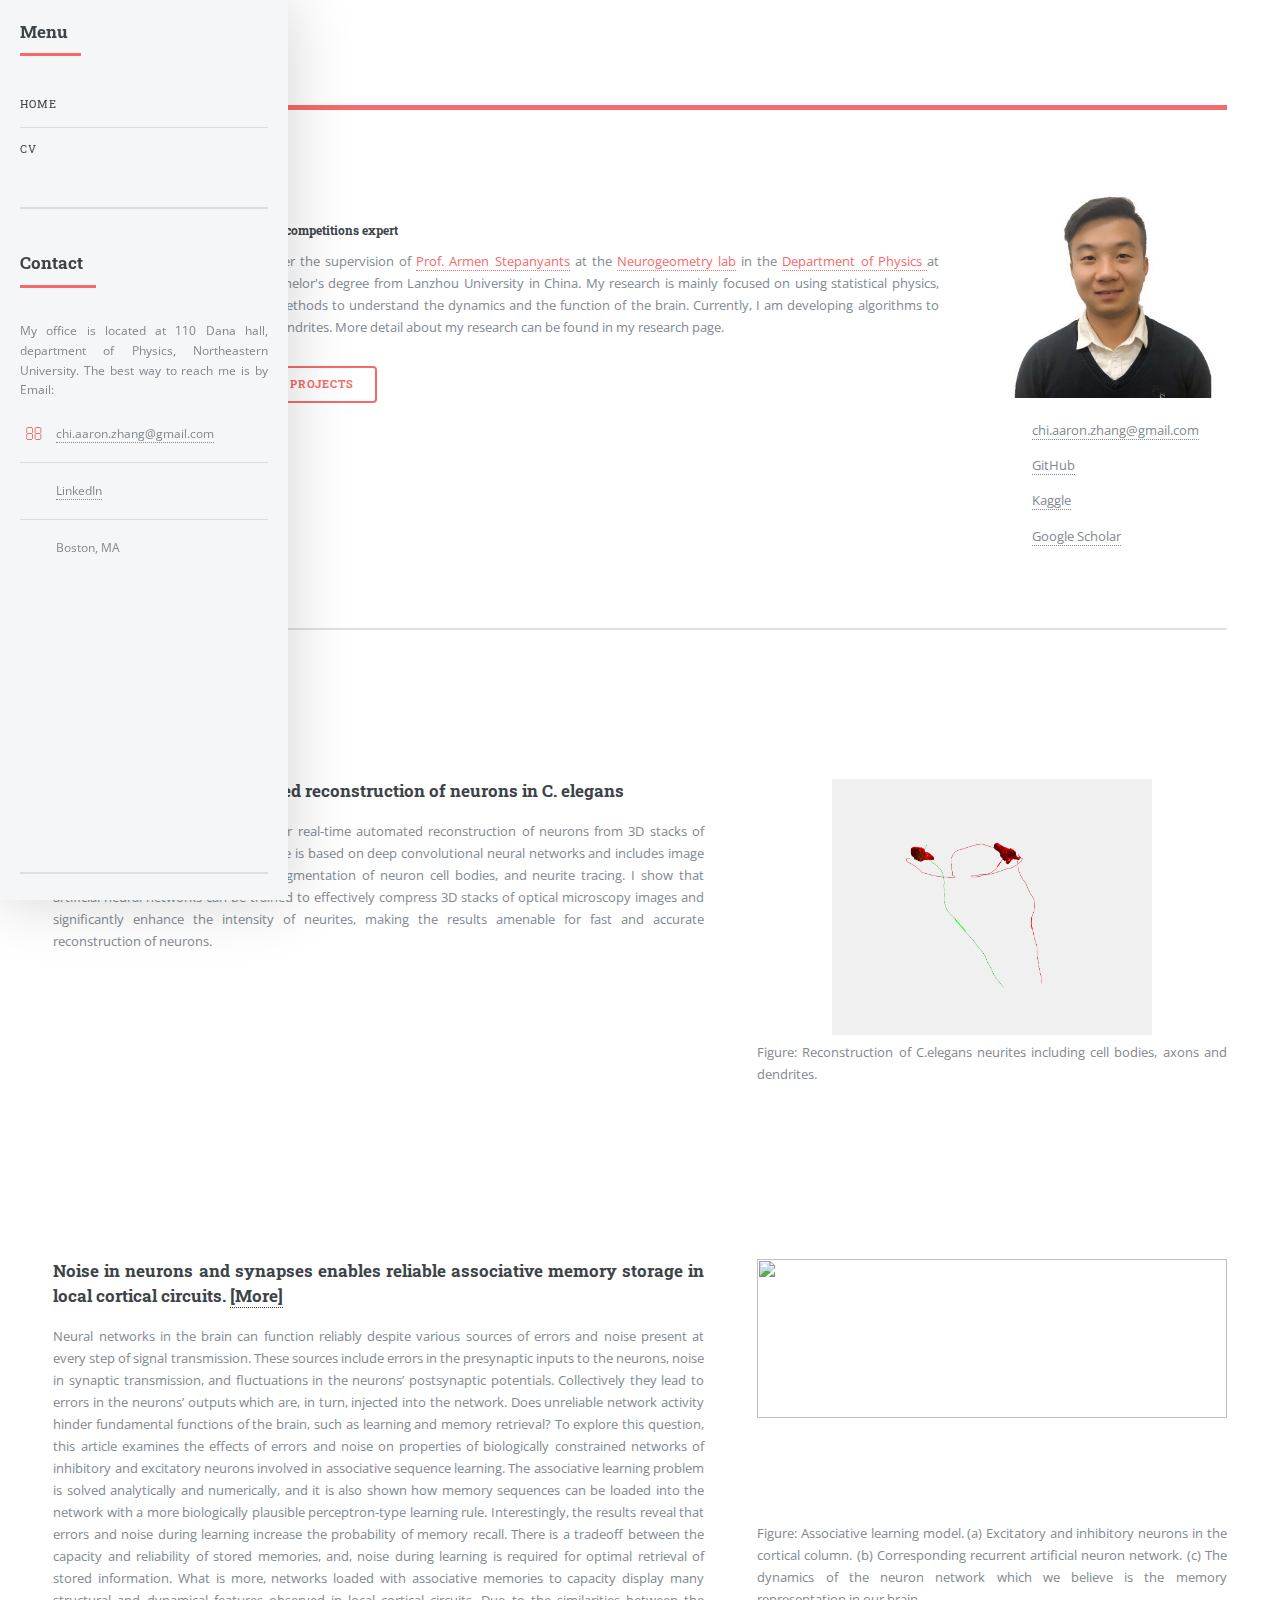
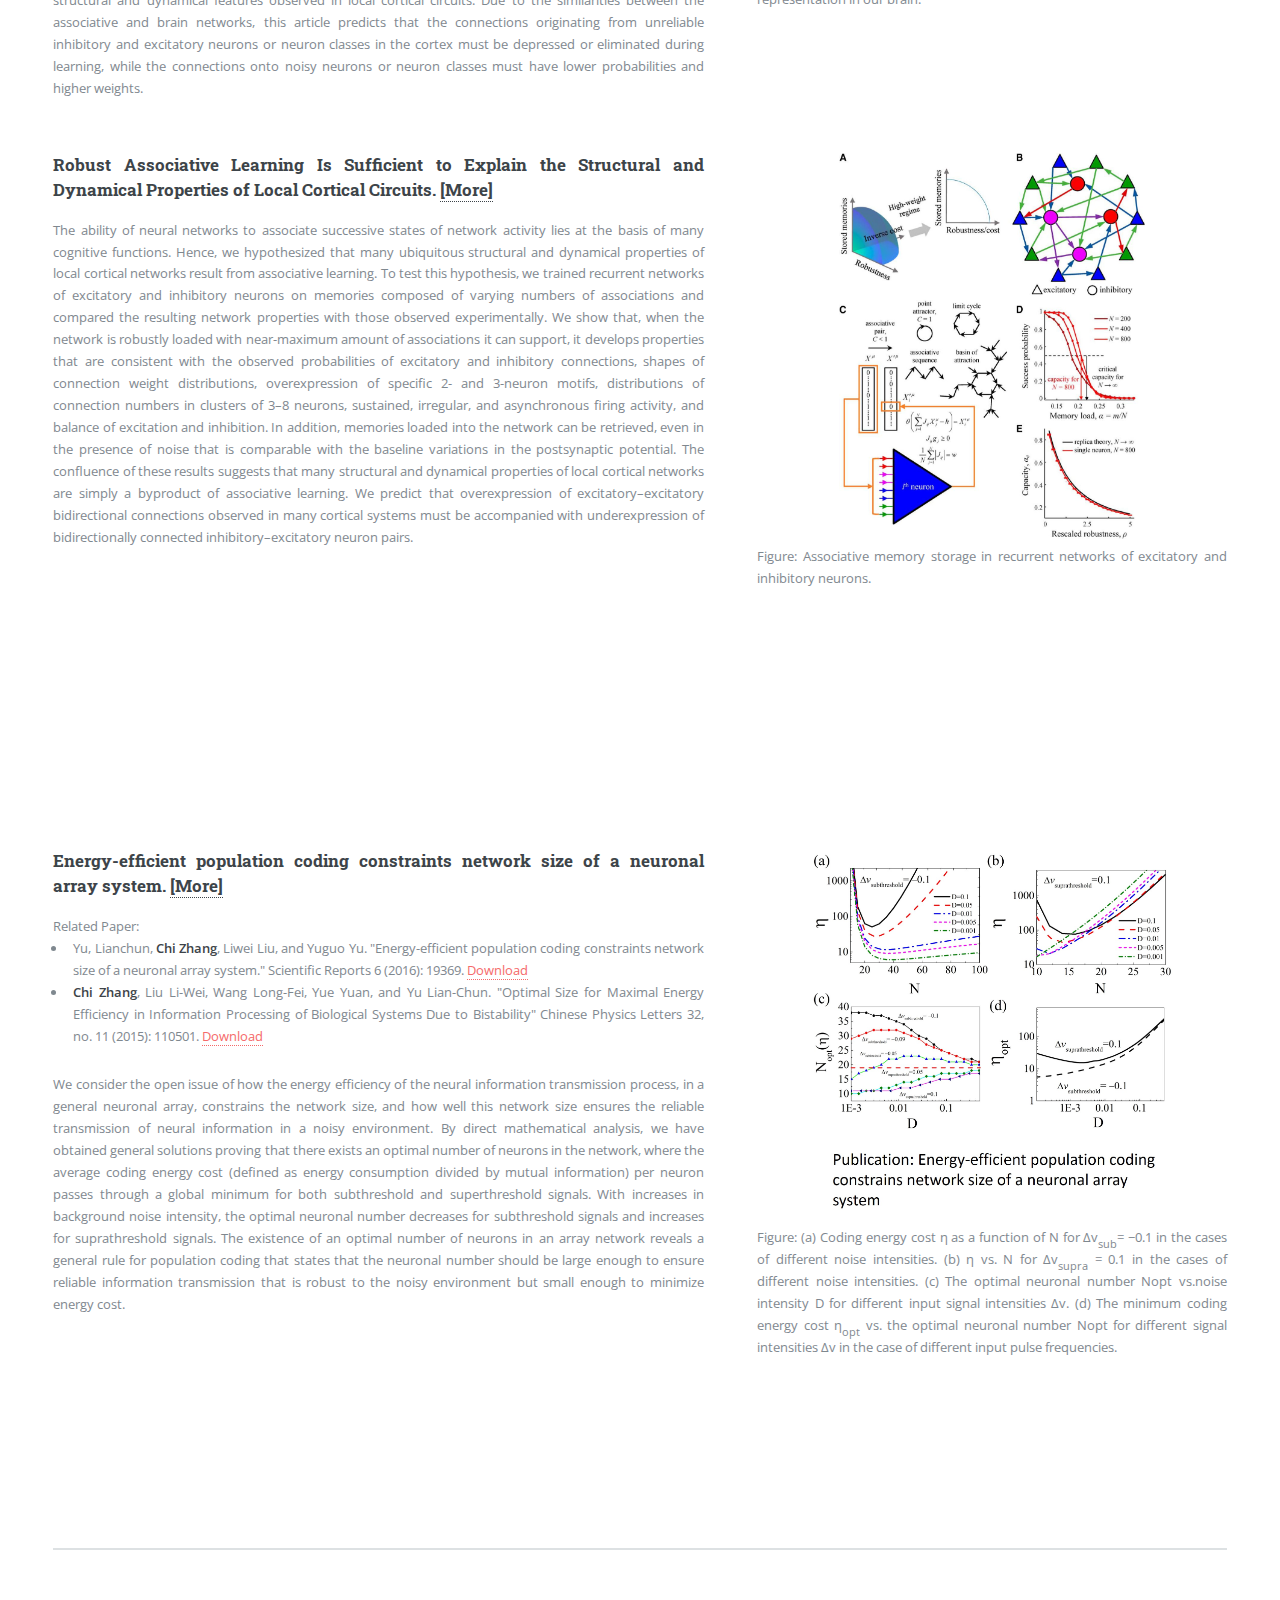
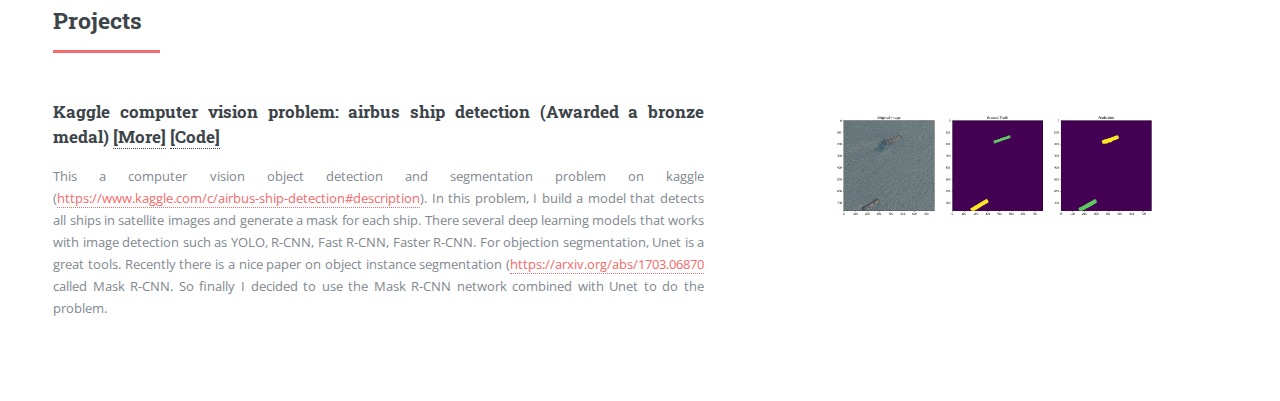
==== commit 8f9bcf73: "simplify the structure" ====
--- a/index.html
+++ b/index.html
@@ -45,7 +45,9 @@
 										
 										<p>I completed my doctoral studies under the supervision of <a href="https://scholar.google.com/scholar?q=%22armen+stepanyants%22&hl=en&as_sdt=0,22">Prof. Armen Stepanyants</a> at the <a href = "http://www.northeastern.edu/neurogeometry/">Neurogeometry lab</a> in the <a href="https://cos.northeastern.edu/physics/">Department of Physics </a> at Northeastern University. I got my bachelor's degree from Lanzhou University in China. My research is mainly focused on using statistical physics, mathematical and machine learning methods to understand the dynamics and the function of the brain. Currently, I am developing algorithms to reconstruct C.elegans cellbodies and dendrites. More detail about my research can be found in my research page. </p>
 										<ul class="actions">
-											<li><a href="CV.html" class="button">More</a></li>
+											<li><a href="CV.html" class="button">CV</a></li>
+											<li><a href="#Research" class="button">Research</a></li>
+											<li><a href="#Projects" class="button">Projects</a></li>
 										</ul>
 									</div>
 
@@ -53,7 +55,7 @@
 										<img src="images/pic01.JPG" alt="" /> 
 										<br>
 										<ul class='underimage'>
-											<li class="fa-envelope"><a href="mailto:zhang.chi9@husky.neu.edu?">zhang.chi9@husky.neu.edu</a></li>
+											<li class="fa-envelope"><a href="mailto:chi.aaron.zhang@gmail.com?">chi.aaron.zhang@gmail.com</a></li>
 											<li class="fa-github"><a href="https://github.com/zhangchi9">GitHub</a></li>
 											<li class="fa-database"><a href="https://www.kaggle.com/zhangchi9">Kaggle</a></li>
 											<li class="fa-google"><a href="https://scholar.google.com/citations?user=ov9pIGwAAAAJ&hl=en&authuser=1">Google Scholar</a></li>
@@ -61,176 +63,85 @@
 									</div>
 								</section>
 
-							<!-- Section -->
+							<!-- Section: Research -->
 								<section>
 									<header class="major">
-										<h2>Highlights</h2>
-									</header>
-									<div class="posts">
-										<article>
-											<a class="image"><img src="images/pic07.jpg" alt="" /></a>
-											<!-- <p>Publication: Energy-efficient population coding constrains network size of a neuronal array system</p> -->
-											<!-- <ul class="actions">
-												<li><a href="https://www.nature.com/articles/srep19369.pdf" class="button">Download</a></li>
-											</ul> -->
-										</article>
-						
-										<!-- Section 
-										<article>
-											<a href="#" class="image"><img src="images/pic03.jpg" alt="" /></a>
-											<h3>Tempus ullamcorper</h3>
-											<p>Aenean ornare velit lacus, ac varius enim lorem ullamcorper dolore. Proin aliquam facilisis ante interdum. Sed nulla amet lorem feugiat tempus aliquam.</p>
-											<ul class="actions">
-												<li><a href="#" class="button">More</a></li>
+										<h2 id="Research">Research</h2>
+									</header>
+									<section id="banner">
+										<div class="content">
+	
+											<h3>Three-dimensional automated reconstruction of neurons in C. elegans </h3>
+	
+											<p>In this project, I develop a pipeline for real-time automated reconstruction of neurons from 3D stacks of optical microscopy images. The pipeline is based on deep convolutional neural networks and includes image compression, image enhancement, segmentation of neuron cell bodies, and neurite tracing. I show that artificial neural networks can be trained to effectively compress 3D stacks of optical microscopy images and significantly enhance the intensity of neurites, making the results amenable for fast and accurate reconstruction of neurons. 
+					
+											</p>
+										</div>
+										<div class="figure">
+											<img src="images/pic09.gif" alt=""/> 
+											Figure: Reconstruction of C.elegans neurites including cell bodies, axons and dendrites. 
+										</div>
+									</section>
+	
+									<section id="banner">
+										<div class="content">
+	
+											<h3>Noise in neurons and synapses enables reliable associative memory storage in local cortical circuits. <a href="https://www.biorxiv.org/content/10.1101/583922v2">[More]</a></h3>
+	
+											<p>Neural networks in the brain can function reliably despite various sources of errors and noise present at every step of signal transmission. These sources include errors in the presynaptic inputs to the neurons, noise in synaptic transmission, and fluctuations in the neurons’ postsynaptic potentials. Collectively they lead to errors in the neurons’ outputs which are, in turn, injected into the network. Does unreliable network activity hinder fundamental functions of the brain, such as learning and memory retrieval? To explore this question, this article examines the effects of errors and noise on properties of biologically constrained networks of inhibitory and excitatory neurons involved in associative sequence learning. The associative learning problem is solved analytically and numerically, and it is also shown how memory sequences can be loaded into the network with a more biologically plausible perceptron-type learning rule. Interestingly, the results reveal that errors and noise during learning increase the probability of memory recall. There is a tradeoff between the capacity and reliability of stored memories, and, noise during learning is required for optimal retrieval of stored information. What is more, networks loaded with associative memories to capacity display many structural and dynamical features observed in local cortical circuits. Due to the similarities between the associative and brain networks, this article predicts that the connections originating from unreliable inhibitory and excitatory neurons or neuron classes in the cortex must be depressed or eliminated during learning, while the connections onto noisy neurons or neuron classes must have lower probabilities and higher weights.</p>
+										</div>
+										<div class="figure">
+											<img src="images/pic05.jpg" alt="" /> 
+											Figure: Associative learning model. (a) Excitatory and inhibitory neurons in the cortical column. (b) Corresponding recurrent artificial neuron network. (c) The dynamics of the neuron network which we believe is the memory representation in our brain. 
+										</div>
+									</section>
+	
+									<section id="banner">
+										<div class="content">
+	
+											<h3>Robust Associative Learning Is Sufficient to Explain the Structural and Dynamical Properties of Local Cortical Circuits. <a href="https://www.jneurosci.org/content/39/35/6888.abstract">[More]</a></h3>
+	
+											<p>The ability of neural networks to associate successive states of network activity lies at the basis of many cognitive functions. Hence, we hypothesized that many ubiquitous structural and dynamical properties of local cortical networks result from associative learning. To test this hypothesis, we trained recurrent networks of excitatory and inhibitory neurons on memories composed of varying numbers of associations and compared the resulting network properties with those observed experimentally. We show that, when the network is robustly loaded with near-maximum amount of associations it can support, it develops properties that are consistent with the observed probabilities of excitatory and inhibitory connections, shapes of connection weight distributions, overexpression of specific 2- and 3-neuron motifs, distributions of connection numbers in clusters of 3–8 neurons, sustained, irregular, and asynchronous firing activity, and balance of excitation and inhibition. In addition, memories loaded into the network can be retrieved, even in the presence of noise that is comparable with the baseline variations in the postsynaptic potential. The confluence of these results suggests that many structural and dynamical properties of local cortical networks are simply a byproduct of associative learning. We predict that overexpression of excitatory–excitatory bidirectional connections observed in many cortical systems must be accompanied with underexpression of bidirectionally connected inhibitory–excitatory neuron pairs.</p>
+										</div>
+										<div class="figure">
+											<img src="images/pic08.jpg" alt="" /> 
+											Figure: Associative memory storage in recurrent networks of excitatory and inhibitory neurons. 
+										</div>
+									</section>
+	
+									<section id="banner">
+										<div class="content">
+											<h3>Energy-efficient population coding constraints network size of a neuronal array system. <a href="https://www.nature.com/articles/srep19369.pdf">[More]</a></h3>
+											Related Paper: 
+											<ul>
+												<li>Yu, Lianchun, <strong>Chi Zhang</strong>, Liwei Liu, and Yuguo Yu. "Energy-efficient population coding constraints network size of a neuronal array system." Scientific Reports 6 (2016): 19369. <a href="https://www.nature.com/articles/srep19369.pdf">Download</a></li>
+												<li><strong>Chi Zhang</strong>, Liu Li-Wei, Wang Long-Fei, Yue Yuan, and Yu Lian-Chun. "Optimal Size for Maximal Energy Efficiency in Information Processing of Biological Systems Due to Bistability" Chinese Physics Letters 32, no. 11 (2015): 110501. <a href="http://iopscience.iop.org/article/10.1088/0256-307X/32/11/110501/pdf">Download</a></li>
 											</ul>
-										</article>
-										<article>
-											<a href="#" class="image"><img src="images/pic04.jpg" alt="" /></a>
-											<h3>Sed etiam facilis</h3>
-											<p>Aenean ornare velit lacus, ac varius enim lorem ullamcorper dolore. Proin aliquam facilisis ante interdum. Sed nulla amet lorem feugiat tempus aliquam.</p>
-											<ul class="actions">
-												<li><a href="#" class="button">More</a></li>
-											</ul>
-										</article>
-										-->
-
-									</div>
-								</section>
-
-							<!-- Section -->
+											<p>We consider the open issue of how the energy efficiency of the neural information transmission process, in a general neuronal array, constrains the network size, and how well this network size ensures the reliable transmission of neural information in a noisy environment. By direct mathematical analysis, we have obtained general solutions proving that there exists an optimal number of neurons in the network, where the average coding energy cost (defined as energy consumption divided by mutual information) per neuron passes through a global minimum for both subthreshold and superthreshold signals. With increases in background noise intensity, the optimal neuronal number decreases for subthreshold signals and increases for suprathreshold signals. The existence of an optimal number of neurons in an array network reveals a general rule for population coding that states that the neuronal number should be large enough to ensure reliable information transmission that is robust to the noisy environment but small enough to minimize energy cost.</p>
+										</div>
+	
+										<div class="figure">
+											<img src="images/pic03.jpg" alt="" /> 
+											Figure: (a) Coding energy cost η as a function of N for ∆v<sub>sub</sub>= −0.1 in the cases of different noise intensities. (b) η vs. N for ∆v<sub>supra</sub> = 0.1 in the cases of different noise intensities. (c) The optimal neuronal number Nopt vs.noise intensity D for different input signal intensities ∆v. (d) The minimum coding energy cost η<sub>opt</sub> vs. the optimal neuronal number Nopt for different signal intensities ∆v in the case of different input pulse frequencies.
+										</div>
+									</section>
+								</section>
+
+							<!-- Section: Projects -->
 								<section>
 									<header class="major">
-										<h2>Latest News:</h2>
-									</header>
-									<div class="features">
-										<article class="moreBox">
-											<div class="content">
-												<h4>10/2020</h4>
-												<p> Deployed a web application in Streamlit on AWS EC2 (<a href="http://54.243.243.63:8501/">​www.archifinder.xyz</a>​) to recommend existing architectures from user’s uploaded sketch ranked by cosine similarities </p>
-											</div>
-										</article>
-
-										<article class="moreBox">
-											<div class="content">
-												<h4>09/2020</h4>
-												<p> Received fellowship at Insight Data Science </p>
-											</div>
-										</article>
-
-										<article class="moreBox">
-											<div class="content">
-												<h4>08/2020</h4>
-												<p> Thesis defense completed! </p>
-											</div>
-										</article>
-
-										<article class="moreBox">
-											<div class="content">
-												<h4>03/2020</h4>
-												<p>New paper on bioRxiv <a href="https://www.biorxiv.org/content/10.1101/583922v2">Noise in neurons and synapses enables reliable associative memory storage in local cortical circuits</a>;</p>
-											</div>
-										</article>
-
-										<article class="moreBox">
-											<div class="content">
-												<h4>08/2019</h4>
-												<p>Finished computational biology/data science internship at <a href="https://www.axcellahealth.com/">Axcella Health</a> and awarded with the best graduate intern;</p>
-											</div>
-										</article>
-
-										<article class="moreBox">
-											<div class="content">
-												<h4>01/2019</h4>
-												<p>Abstract accepted by <a href="http://www.cosyne.org/c/index.php?title=Cosyne_19">Cosyne 2019</a> with travel award;</p>
-											</div>
-										</article>
-
-										<article class="moreBox">
-											<div class="content">
-												<h4>05/2018</h4>
-												<p>Paper "Robust associative learning is sufficient to explain structural and dynamical properties of local cortical circuits" on bioRxiv: <a href="https://www.biorxiv.org/content/early/2018/05/11/320432">click here</a>;</p>
-											</div>
-										</article>
-
-										<article class="moreBox">
-											<div class="content">
-												<h4>04/2018</h4>
-												<p>The webpage of Boston area neuroscience talks/seminars summary published <a href="https://zhangchi9.github.io/Resources.html">click here</a>;</p>
-											</div>
-										</article>
-
-										<article class="moreBox">
-											<div class="content">
-												<h4>03/2018</h4>
-												<p>Paticipated the <a href="http://gias.nyu.edu/canonical-computation-brains-machines-2018/">Canonical Computation in Brains and Machines 2018 conference @NYU</a>. The conference video can be found <a href="https://www.youtube.com/playlist?list=PLBHioGD0U1Cjd-meZbEcz-9ZxK-mb50tZ">here</a>;</p>
-											</div>
-										</article>
-
-
-										<article class="moreBox">
-											<div class="content">
-												<h4>03/2018</h4>
-												<p>Abstract accepted by <a href="http://www.cnsorg.org/cns-2018">Computational Neuroscience Meeting 2018</a>;</p>
-											</div>
-										</article>
-
-										<article class="moreBox" style="display: none;">
-											<div class="content">
-												<h4>01/2018</h4>
-												<p>Created a <a href = "http://www.northeastern.edu/neurogeometry/wp-content/uploads/Database-of-Local-Connectivity.xlsx">database of connection probabilities and strengths</a> in local brain circuits in mammals. The database is a compilation of 152 articles published in peer-reviewed journals from 1990 to 2016, describing a total of 856 projections;</p>
-											</div>
-										</article>
-
-										<article class="moreBox" style="display: none;">
-											<div class="content">
-												<h4>11/2017</h4>
-												<p>Poster presented at <a href="https://www.sfn.org/annual-meeting/neuroscience-2017">SfN Annual Conference 2017</a>;</p>
-											</div>
-										</article>
-
-										<article class="moreBox" style="display: none;"> 
-											<div class="content">
-												<h4>07/2017</h4>
-												<p>Completed the <a href="http://nand.princeton.edu/">Neurotechnologies for Analysis of Neural Dynamics</a> summer course at Princeton;</p>
-											</div>
-										</article>
-
-										<article class="moreBox" style="display: none;">
-											<div class="content">
-												<h4>06/2017</h4>  
-												<p>Poster presented at <a href="https://www.math.uh.edu/~zpkilpat/icmns2017/index.html">Mathematical Neuroscience Conference 2017</a>;</p>
-											</div>
-										</article>
-
-										<article class="moreBox" style="display: none;">
-											<div class="content">
-												<h4>05/2017</h4>
-												<p>Abstract accepted by <a href="https://www.sfn.org/annual-meeting/neuroscience-2017">SfN Annual Conference 2017</a>;</p>
-											</div>
-										</article>
-
-										<article class="moreBox" style="display: none;">
-											<div class="content">
-												<h4>04/2017</h4> 
-												<p>Abstract accepted by <a href="http://www.cnsorg.org/cns-2017">Computational Neuroscience Meeting 2017</a>;</p>
-											</div>
-										</article>
-
-										<article class="moreBox" style="display: none;"> 
-											<div class="content">
-												<h4>03/2017</h4>  
-												<p>Abstract accepted by <a href="https://www.math.uh.edu/~zpkilpat/icmns2017/index.html">Mathematical Neuroscience Conference 2017</a>;</p>
-											</div>
-										
-										</article>
-
-										<article> 
-											<ul class="actions">
-												<li><a href="#" id="loadMore" class="button">Load More</a></li>
-											</ul>
-										</article>
-
-									</div>
+										<h2 id="Projects">Projects</h2>
+									</header>
+									<section id="banner">
+										<div class="content">
+	
+											<h3>Kaggle computer vision problem: airbus ship detection (Awarded a bronze medal) <a href="Airbus_ships_detection_writeup.html">[More]</a> <a href="Airbus_ships_detection_code.html">[Code]</a></h3>
+											<p>This a computer vision object detection and segmentation problem on kaggle (<a href="https://www.kaggle.com/c/airbus-ship-detection#description">https://www.kaggle.com/c/airbus-ship-detection#description</a>). In this problem, I build a model that detects all ships in satellite images and generate a mask for each ship. There several deep learning models that works with image detection such as YOLO, R-CNN, Fast R-CNN, Faster R-CNN. For objection segmentation, Unet is a great tools. Recently there is a nice paper on object instance segmentation (<a href="https://arxiv.org/abs/1703.06870">https://arxiv.org/abs/1703.06870</a> called Mask R-CNN. So finally I decided to use the Mask R-CNN network combined with Unet to do the problem.</p> 
+										</div>
+										<div class="figure">
+											<img src="images/pic06.png" alt="" width="10%" /> 
+										</div>
+									</section>
 								</section>
 
 
@@ -248,19 +159,6 @@
 									<ul>
 										<li><a href="index.html">Home</a></li>
 										<li><a href="CV.html">CV</a></li>
-										<li><a href="Research.html">Research</a></li>
-										<li><a href="projects.html">Projects</a></li>
-										<li>
-											<span class="opener">Resources</span>
-											<ul>
-												<li><a href="Resources.html#programming">Programing tricks</a></li>
-												<li><a href="Resources.html#talks">Boston Area Neuroscience Talks</a></li>
-												<li><a href="Resources.html#conference">Neuroscience conference</a></li>
-												<li><a href="Resources.html#course">Machine Learning and Data Science course</a></li>
-												<li><a href="Resources.html#books">Textbook</a></li>
-												<li><a href="Resources.html#blogs">Blog</a></li>
-											</ul>
-										</li>
 									</ul>
 								</nav>
 
@@ -271,14 +169,9 @@
 									</header>
 									<p>My office is located at 110 Dana hall, department of Physics, Northeastern University. The best way to reach me is by Email:</p>
 									<ul class="contact">
-										<li class="fa-envelope"><a href="mailto:zhang.chi9@husky.neu.edu?" >zhang.chi9@husky.neu.edu</a></li>
-										<li class="fa-facebook"><a href="https://www.facebook.com/chi.zhang.9809" >Facebook</a></li>
+										<li class="fa-envelope-o"><a href="mailto:chi.aaron.zhang@gmail.com?" >chi.aaron.zhang@gmail.com</a></li>
 										<li class="fa-linkedin"><a href="https://www.linkedin.com/in/chi-zhang-linked-in/" >LinkedIn</a></li>
-										<li class="fa-weixin">Scan my wechat QR code<br> 
-										<img src="images/pic02.jpg" alt="" height="160" width="160"/> 
-										</li>
-
-										<li class="fa-home">110 Forsyth St. Boston, MA 02115</li>
+										<li class="fa-home">Boston, MA</li>
 									</ul>
 									
 									<div id="map"></div>
--- a/assets/css/main.css
+++ b/assets/css/main.css
@@ -3907,7 +3907,7 @@
 /* Banner */
 
 	#banner {
-		padding: 6em 0 4em 0 ;
+		padding: 0 0 2em 0 ;
 		display: -moz-flex;
 		display: -webkit-flex;
 		display: -ms-flex;
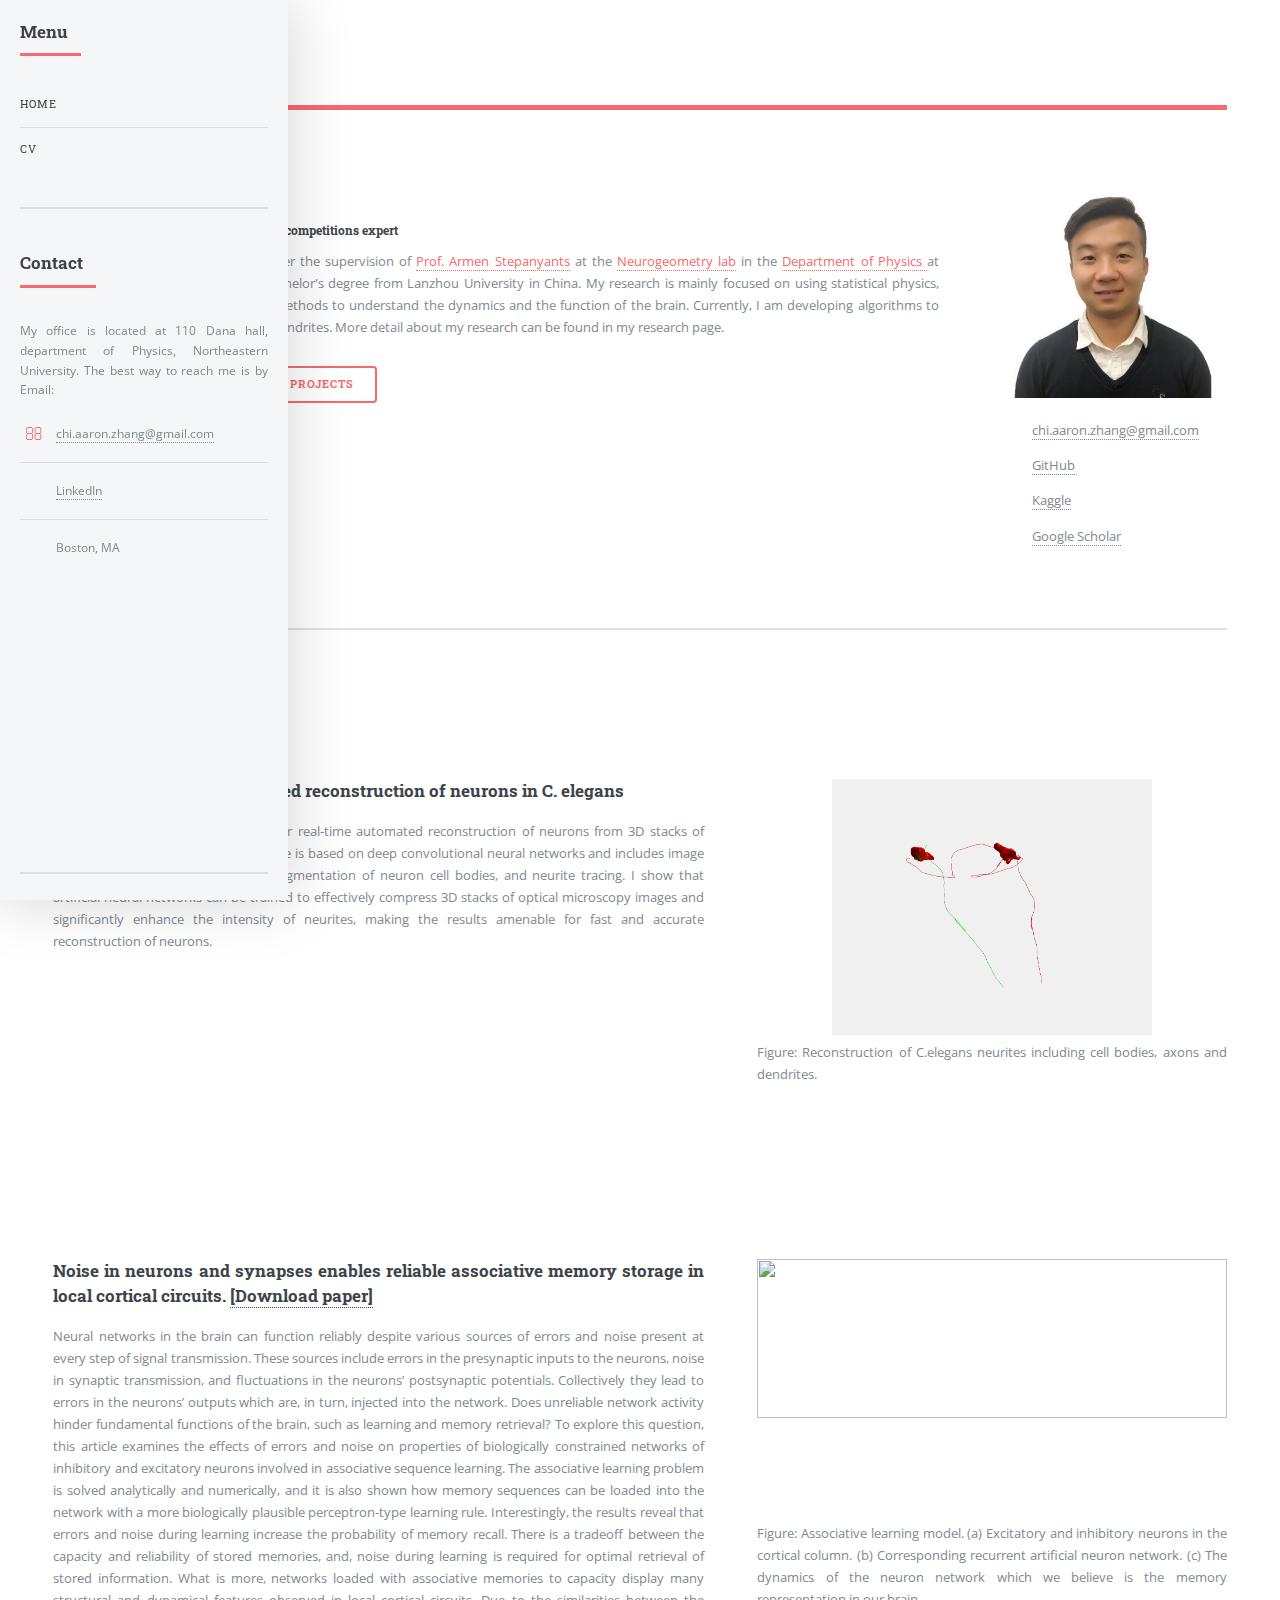
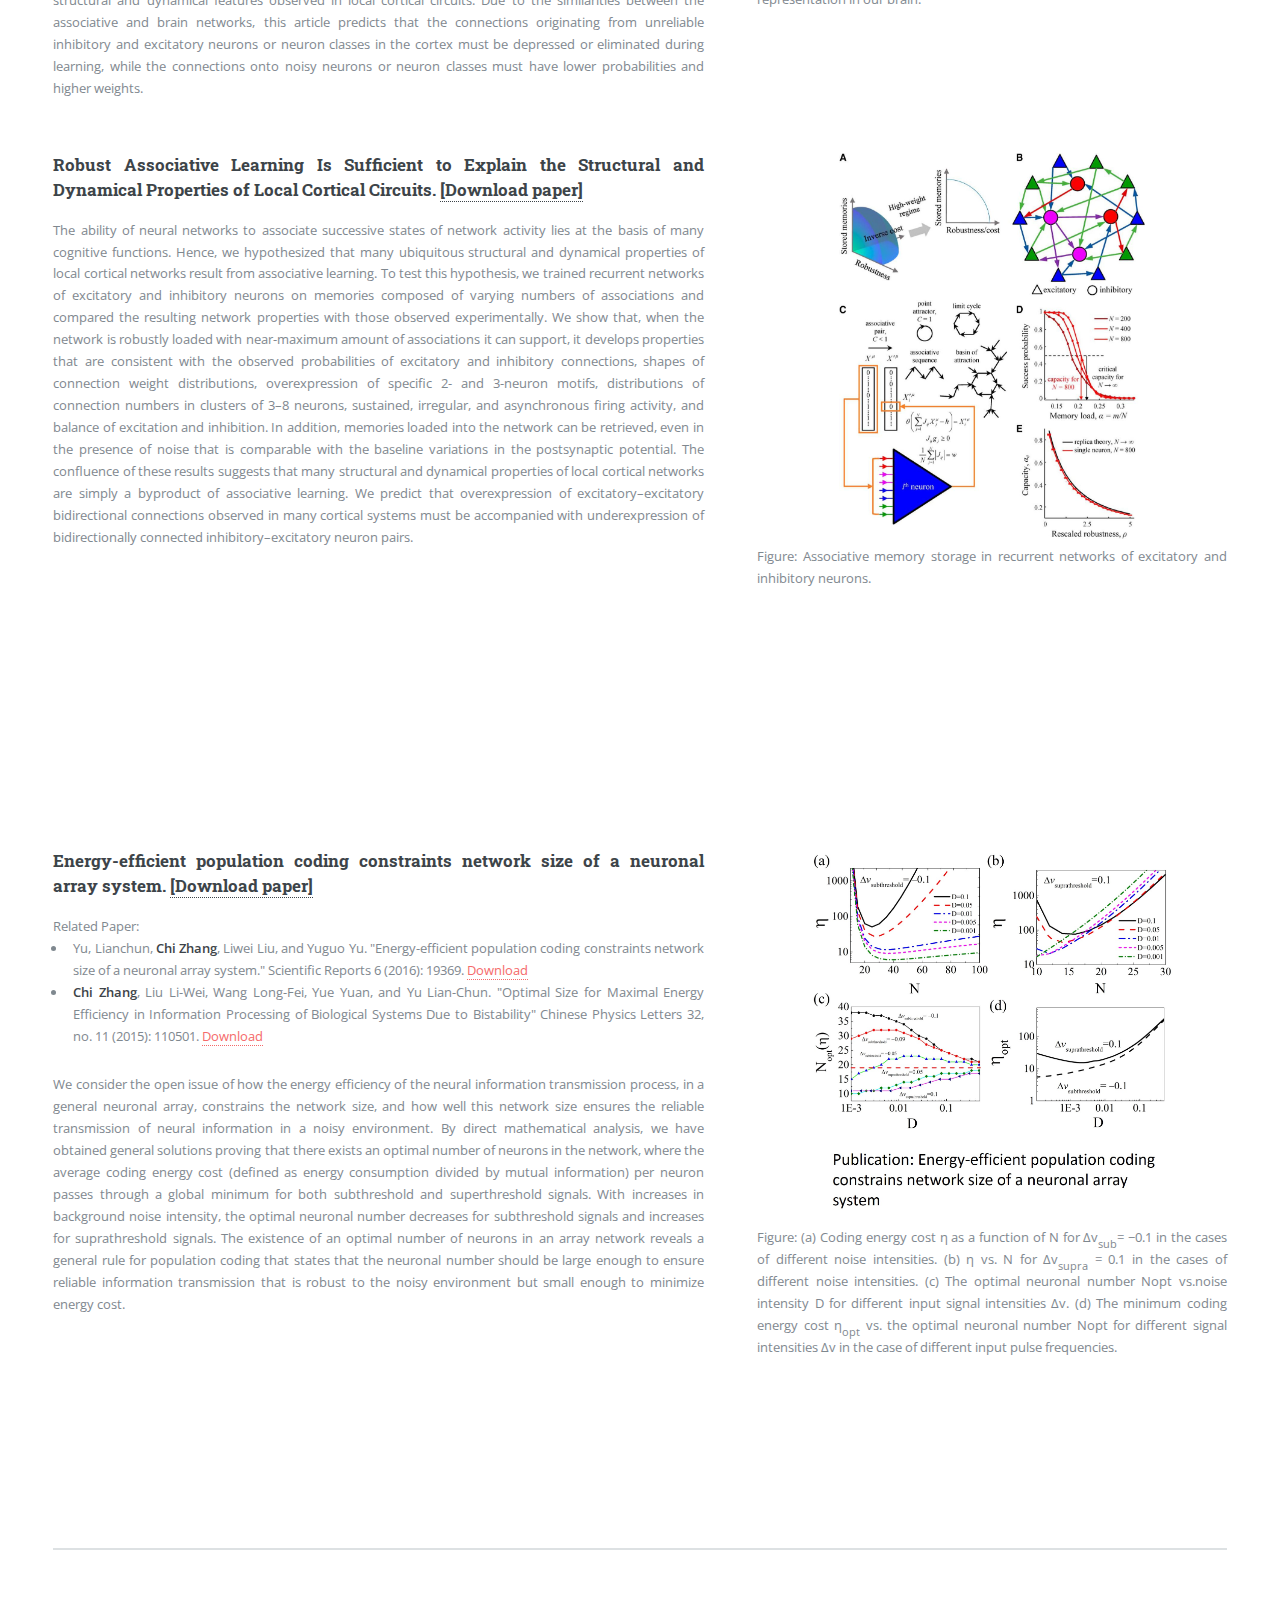
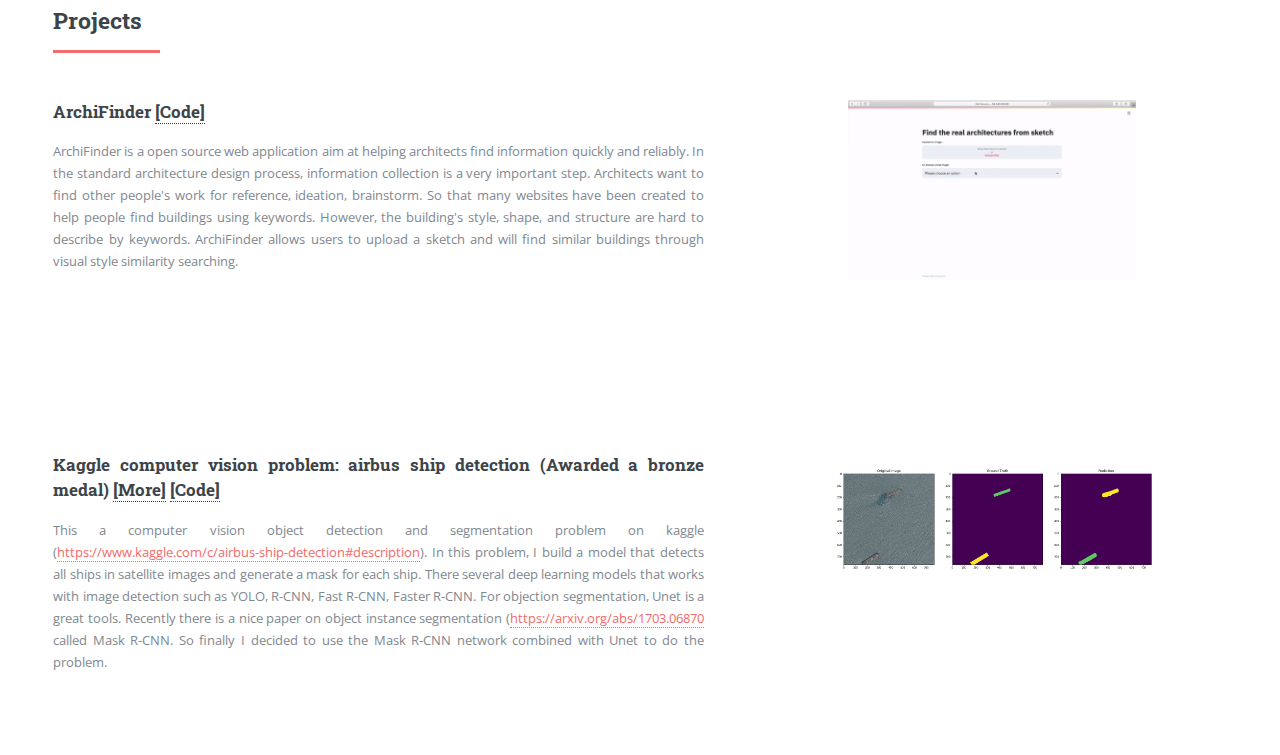
==== commit 3750063c: "add archifinder project" ====
--- a/index.html
+++ b/index.html
@@ -86,7 +86,7 @@
 									<section id="banner">
 										<div class="content">
 	
-											<h3>Noise in neurons and synapses enables reliable associative memory storage in local cortical circuits. <a href="https://www.biorxiv.org/content/10.1101/583922v2">[More]</a></h3>
+											<h3>Noise in neurons and synapses enables reliable associative memory storage in local cortical circuits. <a href="https://www.eneuro.org/content/eneuro/8/1/ENEURO.0302-20.2020.full.pdf">[Download paper]</a></h3>
 	
 											<p>Neural networks in the brain can function reliably despite various sources of errors and noise present at every step of signal transmission. These sources include errors in the presynaptic inputs to the neurons, noise in synaptic transmission, and fluctuations in the neurons’ postsynaptic potentials. Collectively they lead to errors in the neurons’ outputs which are, in turn, injected into the network. Does unreliable network activity hinder fundamental functions of the brain, such as learning and memory retrieval? To explore this question, this article examines the effects of errors and noise on properties of biologically constrained networks of inhibitory and excitatory neurons involved in associative sequence learning. The associative learning problem is solved analytically and numerically, and it is also shown how memory sequences can be loaded into the network with a more biologically plausible perceptron-type learning rule. Interestingly, the results reveal that errors and noise during learning increase the probability of memory recall. There is a tradeoff between the capacity and reliability of stored memories, and, noise during learning is required for optimal retrieval of stored information. What is more, networks loaded with associative memories to capacity display many structural and dynamical features observed in local cortical circuits. Due to the similarities between the associative and brain networks, this article predicts that the connections originating from unreliable inhibitory and excitatory neurons or neuron classes in the cortex must be depressed or eliminated during learning, while the connections onto noisy neurons or neuron classes must have lower probabilities and higher weights.</p>
 										</div>
@@ -99,7 +99,7 @@
 									<section id="banner">
 										<div class="content">
 	
-											<h3>Robust Associative Learning Is Sufficient to Explain the Structural and Dynamical Properties of Local Cortical Circuits. <a href="https://www.jneurosci.org/content/39/35/6888.abstract">[More]</a></h3>
+											<h3>Robust Associative Learning Is Sufficient to Explain the Structural and Dynamical Properties of Local Cortical Circuits. <a href="https://www.jneurosci.org/content/39/35/6888.abstract">[Download paper]</a></h3>
 	
 											<p>The ability of neural networks to associate successive states of network activity lies at the basis of many cognitive functions. Hence, we hypothesized that many ubiquitous structural and dynamical properties of local cortical networks result from associative learning. To test this hypothesis, we trained recurrent networks of excitatory and inhibitory neurons on memories composed of varying numbers of associations and compared the resulting network properties with those observed experimentally. We show that, when the network is robustly loaded with near-maximum amount of associations it can support, it develops properties that are consistent with the observed probabilities of excitatory and inhibitory connections, shapes of connection weight distributions, overexpression of specific 2- and 3-neuron motifs, distributions of connection numbers in clusters of 3–8 neurons, sustained, irregular, and asynchronous firing activity, and balance of excitation and inhibition. In addition, memories loaded into the network can be retrieved, even in the presence of noise that is comparable with the baseline variations in the postsynaptic potential. The confluence of these results suggests that many structural and dynamical properties of local cortical networks are simply a byproduct of associative learning. We predict that overexpression of excitatory–excitatory bidirectional connections observed in many cortical systems must be accompanied with underexpression of bidirectionally connected inhibitory–excitatory neuron pairs.</p>
 										</div>
@@ -111,7 +111,7 @@
 	
 									<section id="banner">
 										<div class="content">
-											<h3>Energy-efficient population coding constraints network size of a neuronal array system. <a href="https://www.nature.com/articles/srep19369.pdf">[More]</a></h3>
+											<h3>Energy-efficient population coding constraints network size of a neuronal array system. <a href="https://www.nature.com/articles/srep19369.pdf">[Download paper]</a></h3>
 											Related Paper: 
 											<ul>
 												<li>Yu, Lianchun, <strong>Chi Zhang</strong>, Liwei Liu, and Yuguo Yu. "Energy-efficient population coding constraints network size of a neuronal array system." Scientific Reports 6 (2016): 19369. <a href="https://www.nature.com/articles/srep19369.pdf">Download</a></li>
@@ -132,6 +132,20 @@
 									<header class="major">
 										<h2 id="Projects">Projects</h2>
 									</header>
+
+
+									<section id="banner">
+										<div class="content">
+	
+											<h3>ArchiFinder <a href="https://github.com/zhangchi9/ArchitectureFinder">[Code]</a></h3>
+											<p>ArchiFinder is a open source web application aim at helping architects find information quickly and reliably. In the standard architecture design process, information collection is a very important step. Architects want to find other people's work for reference, ideation, brainstorm. So that many websites have been created to help people find buildings using keywords. However, the building's style, shape, and structure are hard to describe by keywords. ArchiFinder allows users to upload a sketch and will find similar buildings through visual style similarity searching.</p> 
+										</div>
+										<div class="figure">
+											<img src="images/pic10.gif" alt="" width="200%" /> 
+										</div>
+									</section>
+
+							
 									<section id="banner">
 										<div class="content">
 	
@@ -139,7 +153,7 @@
 											<p>This a computer vision object detection and segmentation problem on kaggle (<a href="https://www.kaggle.com/c/airbus-ship-detection#description">https://www.kaggle.com/c/airbus-ship-detection#description</a>). In this problem, I build a model that detects all ships in satellite images and generate a mask for each ship. There several deep learning models that works with image detection such as YOLO, R-CNN, Fast R-CNN, Faster R-CNN. For objection segmentation, Unet is a great tools. Recently there is a nice paper on object instance segmentation (<a href="https://arxiv.org/abs/1703.06870">https://arxiv.org/abs/1703.06870</a> called Mask R-CNN. So finally I decided to use the Mask R-CNN network combined with Unet to do the problem.</p> 
 										</div>
 										<div class="figure">
-											<img src="images/pic06.png" alt="" width="10%" /> 
+											<img src="images/pic06.png" alt="" width="200%" /> 
 										</div>
 									</section>
 								</section>
